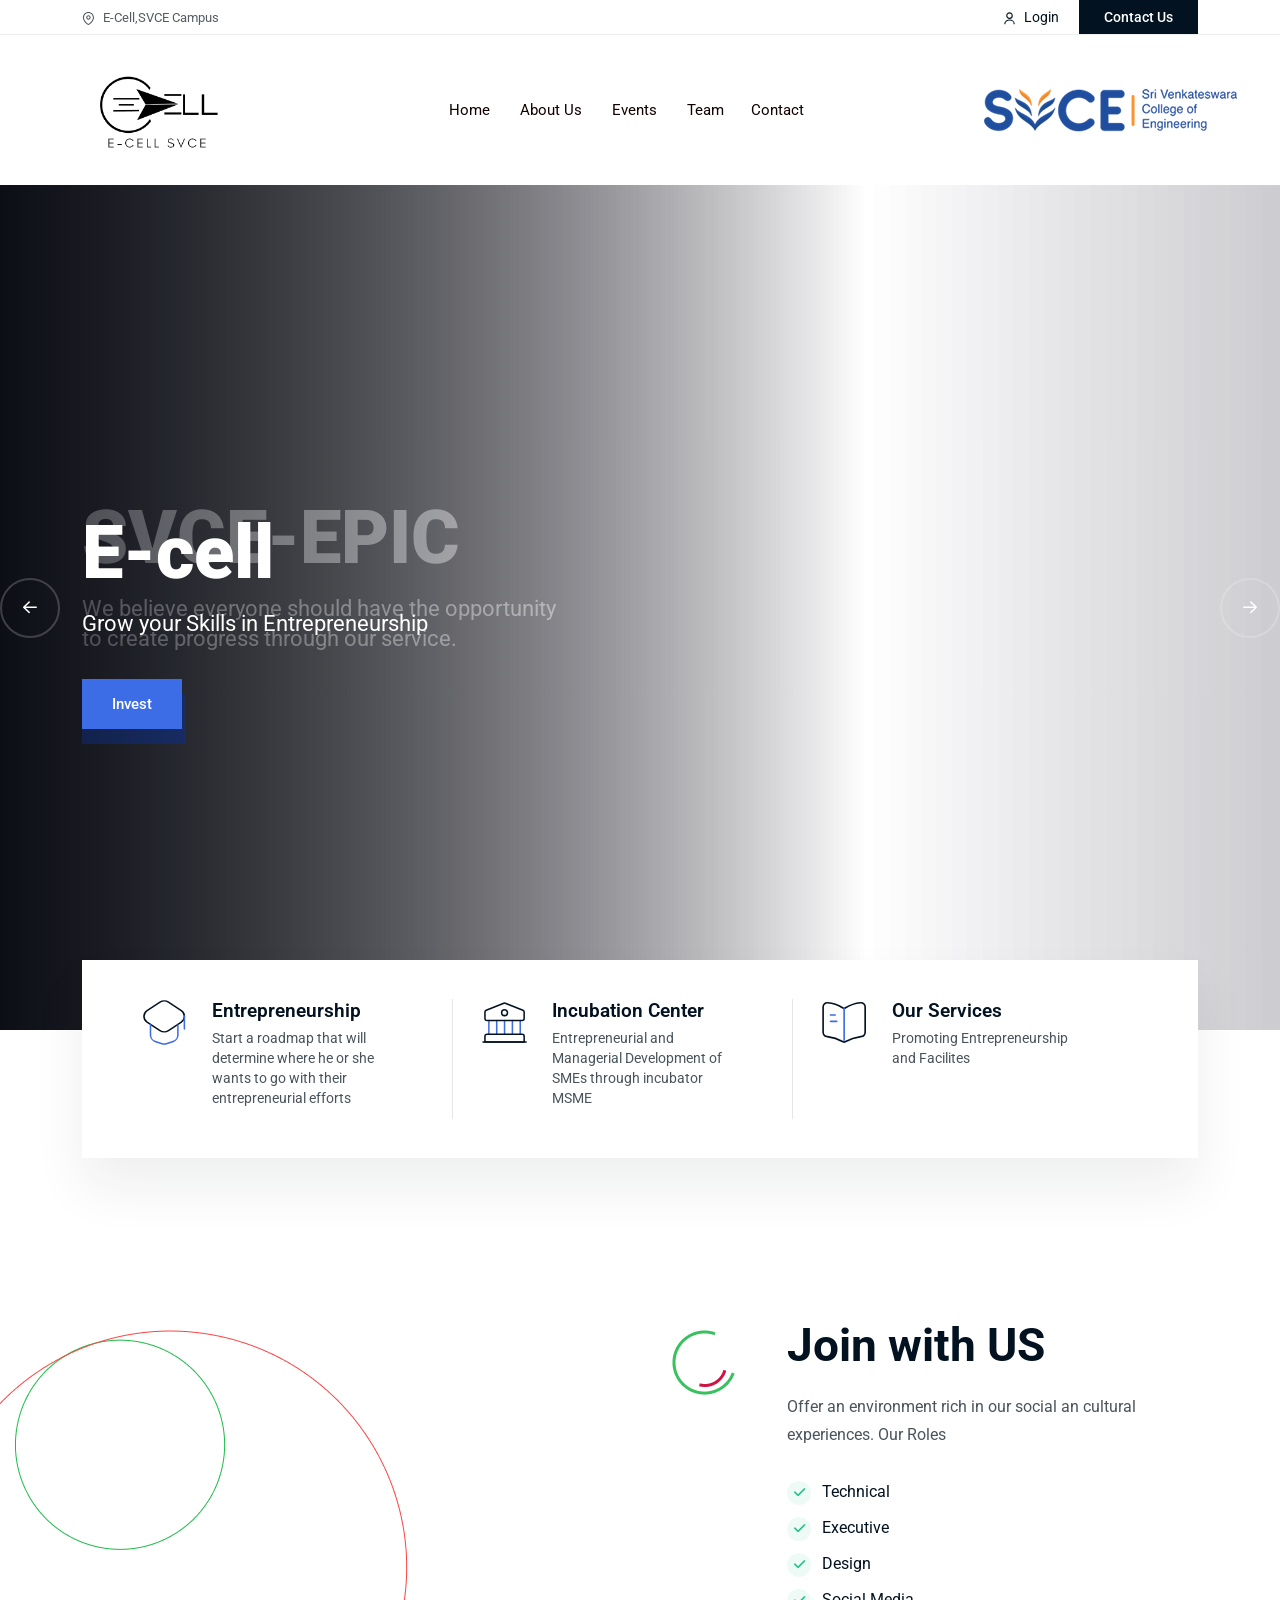
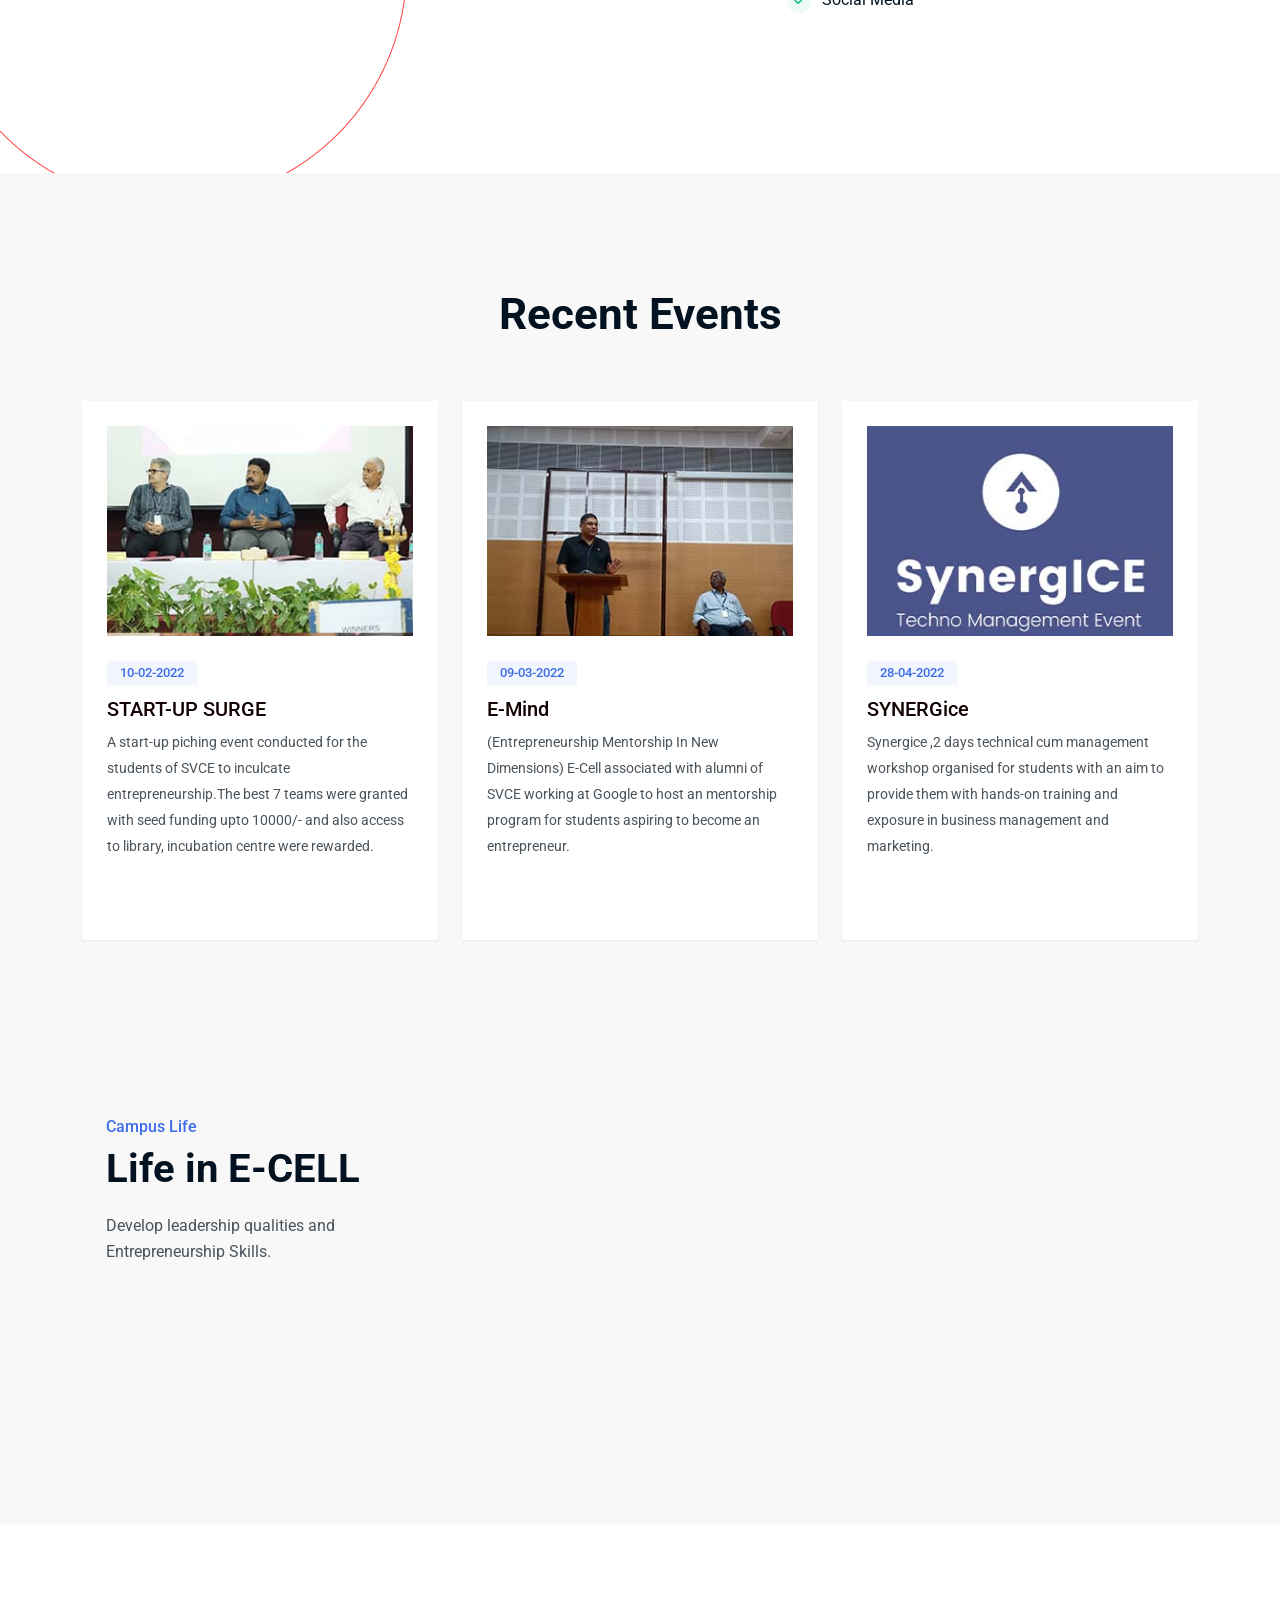
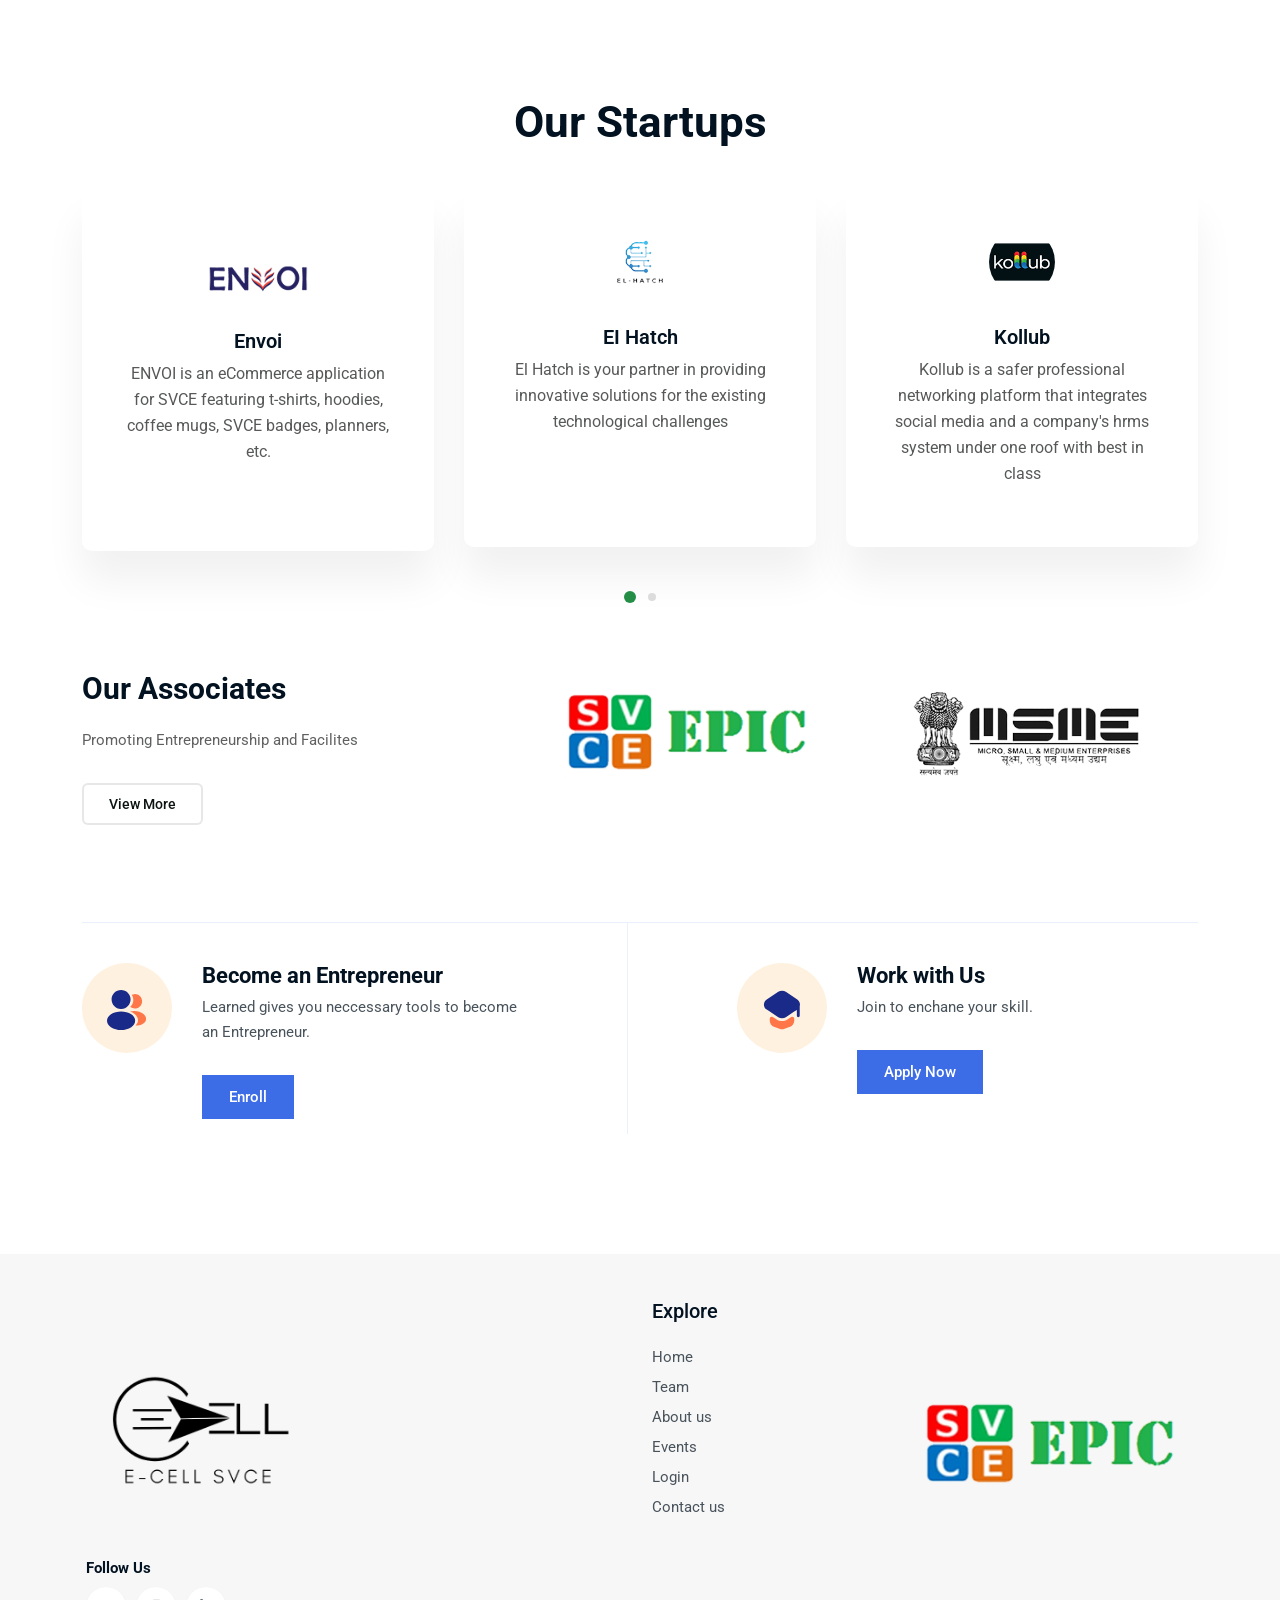
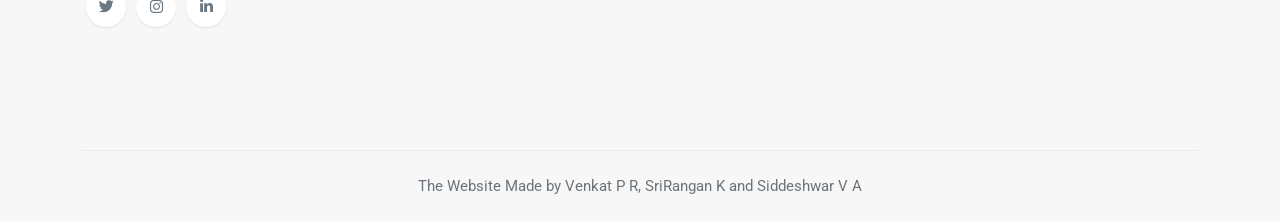
==== index.html @ b6250b21 "V-1" ====
<!doctype html>
<html class="no-js" lang="zxx">
   

<head>
      <meta charset="utf-8">
      <meta http-equiv="x-ua-compatible" content="ie=edge">
      <title>E-Cell SVCE</title>
      <meta name="description" content="">
      <meta name="viewport" content="width=device-width, initial-scale=1">

      <!-- Place favicon.ico in the root directory -->
      <link rel="shortcut icon" type="image/x-icon" href="assets/img/buffer.png">

      <!-- CSS here -->
      <link rel="stylesheet" href="assets/css/bootstrap.css">
      <link rel="stylesheet" href="assets/css/meanmenu.css">
      <link rel="stylesheet" href="assets/css/animate.css">
      <link rel="stylesheet" href="assets/css/owl-carousel.css">
      <link rel="stylesheet" href="assets/css/swiper-bundle.css">
      <link rel="stylesheet" href="assets/css/backtotop.css">
      <link rel="stylesheet" href="assets/css/magnific-popup.css">
      <link rel="stylesheet" href="assets/css/nice-select.css">
      <link rel="stylesheet" href="assets/css/font-awesome-pro.css">
      <link rel="stylesheet" href="assets/css/spacing.css">
      <link rel="stylesheet" href="assets/css/style.css">
   </head>
   <body>
     


      <!-- pre loader area start -->
      <div id="loading">
         <div id="loading-center">
            <div id="loading-center-absolute">
               <div>
				   <img src="assets/img/buffer.png" alt="">
			 </div>
				<svg xmlns="http://www.w3.org/2000/svg" width="35" height="35" viewBox="0 0 50 50">
  <path fill="#000000" d="M25,5A20.14,20.14,0,0,1,45,22.88a2.51,2.51,0,0,0,2.49,2.26h0A2.52,2.52,0,0,0,50,22.33a25.14,25.14,0,0,0-50,0,2.52,2.52,0,0,0,2.5,2.81h0A2.51,2.51,0,0,0,5,22.88,20.14,20.14,0,0,1,25,5Z">
    <animatetransform attributeName="transform" type="rotate" from="0 25 25" to="360 25 25" dur="0.5s" repeatCount="indefinite"/>
  </path>
</svg>
               
            </div>
         </div>  
      </div>
      <!-- pre loader area end -->

      <!-- back to top start -->
      <div class="progress-wrap">
         <svg class="progress-circle svg-content" width="100%" height="100%" viewBox="-1 -1 102 102">
            <path d="M50,1 a49,49 0 0,1 0,98 a49,49 0 0,1 0,-98" />
         </svg>
      </div>
      <!-- back to top end -->
      
      <!-- header area start -->
      <header>
         <div class="header__area">
            <div class="header__top header__border d-none d-md-block">
               <div class="container">
                  <div class="row align-items-center">
                     <div class="col-xxl-6 col-xl-8 col-lg-8 col-md-8">
                        <div class="header__info">
                           <ul>
                             
                              <li>
                                 <a href="https://goo.gl/maps/dP9yBqjSQ2yRNyZT6" target="_blank">
                                    <svg width="12" height="14" viewBox="0 0 12 14" fill="none" xmlns="http://www.w3.org/2000/svg">
                                       <path fill-rule="evenodd" clip-rule="evenodd" d="M5.9235 4.66671C5.23068 4.66671 4.66709 5.2303 4.66709 5.92383C4.66709 6.61666 5.23068 7.17953 5.9235 7.17953C6.61632 7.17953 7.17991 6.61666 7.17991 5.92383C7.17991 5.2303 6.61632 4.66671 5.9235 4.66671ZM5.92354 8.25642C4.63698 8.25642 3.59021 7.21037 3.59021 5.9238C3.59021 4.63652 4.63698 3.58975 5.92354 3.58975C7.21011 3.58975 8.25688 4.63652 8.25688 5.9238C8.25688 7.21037 7.21011 8.25642 5.92354 8.25642Z" fill="#4B535A"/>
                                       <path fill-rule="evenodd" clip-rule="evenodd" d="M5.92278 1.07695C3.25058 1.07695 1.07663 3.27172 1.07663 5.96834C1.07663 9.39942 5.11437 12.7422 5.92278 12.9202C6.73119 12.7415 10.7689 9.3987 10.7689 5.96834C10.7689 3.27172 8.59499 1.07695 5.92278 1.07695ZM5.92259 14C4.63459 14 -0.000488281 10.0139 -0.000488281 5.96831C-0.000488281 2.67723 2.65664 0 5.92259 0C9.18854 0 11.8457 2.67723 11.8457 5.96831C11.8457 10.0139 7.21059 14 5.92259 14Z" fill="#4B535A"/>
                                    </svg>
                                    E-Cell,SVCE Campus</a>
                              </li>
                           </ul>
                        </div>
                     </div>
                     <div class="col-xxl-6 col-xl-4 col-lg-4 col-md-4">
                        <div class="header__top-right d-flex justify-content-end align-items-center">
                           <div class="header__login">
                              <a href="sign-in.html"><svg viewBox="0 0 12 14" fill="none" xmlns="http://www.w3.org/2000/svg">
                                 <path d="M5.99995 6.83333C7.61078 6.83333 8.91662 5.5275 8.91662 3.91667C8.91662 2.30584 7.61078 1 5.99995 1C4.38912 1 3.08328 2.30584 3.08328 3.91667C3.08328 5.5275 4.38912 6.83333 5.99995 6.83333Z" stroke="#031220" stroke-width="1.2" stroke-linecap="round" stroke-linejoin="round"/>
                                 <path d="M11.0108 12.6667C11.0108 10.4092 8.76497 8.58333 5.99997 8.58333C3.23497 8.58333 0.989136 10.4092 0.989136 12.6667" stroke="#031220" stroke-width="1.2" stroke-linecap="round" stroke-linejoin="round"/>
                                 </svg> Login</a>
                           </div>
                           <div class="header__btn ml-20">
                              <a href="contact.html" class="header-btn">Contact us</a>
                           </div>
                        </div>
                     </div>
                  </div>
               </div>
            </div>
            <div class="header__bottom" id="header-sticky">
               <div class="container">
                  <div class="row align-items-center">
                     <div class="col-xxl-2 col-xl-2 col-lg-2 col-md-6 col-6">
                        <div class="logo">
                           <a href="index.html">
                              <img src="assets/img/logo/logo.png" alt="logo">
                           </a>
						
                        </div>
                     </div>
                     <div class="col-xxl-8 col-xl-8 col-lg-9 d-none d-lg-block">
                        <div class="main-menu">
                           <nav id="mobile-menu">
                              <ul class="text-center">
                      
                                  <li>  <a href="index.html">Home</a>
                                   
                                 </li>
                                 <li>
                                    <a href="about.html">About Us</a>
                                 </li>
                                 <li>
                                    <a href="event.html">Events</a>
                                   
                                 </li>
                                 <li>
                                    <a href="team.html">Team</a>
                                    
                                 <li>
                                    <a href="contact.html">Contact</a>
                                 </li>
                              </ul>
                           </nav>
                        </div>
                     </div>
					<div class="col-xxl-2 col-xl-2 col-lg-2 col-md-6 col-6" style="margin-left: -2rem;">
                        <div class="header__bottom-right d-flex justify-content-end align-items-center pl-20">
                           <div class="header__search w-100 d-none d-xl-block">
                            
                                 <a href="https://www.svce.ac.in/" target="_blank">            
									 <img src="assets/img/logo/svce.png"  alt="logo">
                                 </a>
                              
                           </div>
					  <div class="col-xxl-3 col-xl-3 col-lg-2 col-md-6 col-6">
                        <div class="header__bottom-right d-flex justify-content-end align-items-center pl-30">
<div class="header__hamburger ml-50 d-xl-none">
                 <button type="button" data-bs-toggle="modal" data-bs-target="#offcanvasmodal" class="hamurger-btn">
                                 <span></span>
                                 <span></span>
                                 <span></span>
                              </button>
                           </div>
                        </div>
                     </div>
                  </div>
               </div>
            </div>
         </div>
      </header>
      <!-- header area end -->
      
      <!-- offcanvas area start -->
      <div class="offcanvas__area">
         <div class="modal fade" id="offcanvasmodal" tabindex="-1" aria-labelledby="offcanvasmodal" aria-hidden="true">
            <div class="modal-dialog">
                <div class="modal-content">
                   <div class="offcanvas__wrapper">
                      <div class="offcanvas__content">
                         <div class="offcanvas__top mb-40 d-flex justify-content-between align-items-center">
                            <div class="offcanvas__logo logo">
                               <a href="index.html">
                               <img src="assets/img/logo/logo.png" alt="logo">
                               </a>
                            </div>
                            <div class="offcanvas__close">
                               <button class="offcanvas__close-btn" data-bs-toggle="modal" data-bs-target="#offcanvasmodal">
                                  <i class="fal fa-times"></i>
                               </button>
                            </div>
                         </div>
                         
                         <div class="mobile-menu fix"></div>
                         <div class="offcanvas__text d-none d-lg-block">
                            <p>E-cell to promote entrepreneurship skills</p>
                         </div>
                         <div class="offcanvas__map d-none d-lg-block mb-15">
                            <iframe src="https://www.google.com/maps/embed?pb=!1m18!1m12!1m3!1d1374.5327026692491!2d79.9709021186134!3d12.986839898313232!2m3!1f0!2f0!3f0!3m2!1i1024!2i768!4f13.1!3m3!1m2!1s0x3a528cd16ab0d05d%3A0x5140dbde03ace7c4!2sSVCE%20COLLEGE%2C%20Tamil%20Nadu%20602105!5e0!3m2!1sen!2sin!4v1653488243388!5m2!1sen!2sin"></iframe>
                         </div>
                         <div class="offcanvas__contact mt-30 mb-20">
                            <h4>Contact Info</h4>
                            <ul>
                               <li class="d-flex align-items-center">
                                  <div class="offcanvas__contact-icon mr-15">
                                     <i class="fal fa-map-marker-alt"></i>
                                  </div>
                                  <div class="offcanvas__contact-text">
                                     <a target="_blank" href="https://www.google.com/maps/place/Sri+Venkateswara+College+of+Engineering+(SVCE)/@12.9874533,79.9692826,16.5z/data=!4m5!3m4!1s0x0:0x3294da3faad96a9!8m2!3d12.9889393!4d79.9702499">Chennai</a>
                                  </div>
                               </li>
                               <li class="d-flex align-items-center">
                                  <div class="offcanvas__contact-icon mr-15">
                                     <i class="far fa-phone"></i>
                                  </div>
                                  <div class="offcanvas__contact-text">
                                     <a href="https://themepure.net/cdn-cgi/l/email-protection#acdfd9dcdcc3ded8eccbc1cdc5c082cfc3c1">Ph:044-27152000-855<br> Mo:99414864176</a>
                                  </div>
                               </li>
                               <li class="d-flex align-items-center">
                                  <div class="offcanvas__contact-icon mr-15">
                                     <i class="fal fa-envelope"></i>
                                  </div>
                                  <div class="offcanvas__contact-text">
                                     <a href="epic@svce.ac.in"><span class="__cf_email__" data-cfemail="5625232626392422163b373f3a7835393b">epic@svce.ac.in</span></a>
                                  </div>
                               </li>
                            </ul>
                         </div>
                         <div class="offcanvas__social">
                            <ul>
                               
                               <li><a href="https://twitter.com/ECell_Svce"><i class="fab fa-twitter"></i></a></li>
                               
                               <li><a href="https://www.linkedin.com/company/e-cell-svce/"><i class="fab fa-linkedin"></i></a></li>
                            </ul>
                         </div>
                      </div>
                   </div>
                </div>
            </div>
        </div>
      </div>
      <!-- offcanvas area end -->      
      <div class="body-overlay"></div>
      <!-- offcanvas area end -->

      <main>

         <!-- slider area start -->
         <section class="slider__area">
            <div class="slider__active swiper-container">
               <div class="swiper-wrapper">
                  <div class="slider__item swiper-slide p-relative slider__height d-flex align-items-center z-index-1">
                     <div class="slider__bg slider__overlay include-bg" data-background="assets/img/slider/slider-1.jpg"></div>
                     <div class="container">
                        <div class="row">
                           <div class="col-xxl-4 col-xl-5 col-lg-6 col-md-10 col-sm-10">
                              <div class="slider__content p-relative z-index-1">
                                 <span data-animation="fadeInUp" data-delay=".3s"></span>
                                 <h2 class="slider__title" data-animation="fadeInUp" data-delay=".6s">E-cell</h2>
                                 <p data-animation="fadeInUp" data-delay=".9s">Grow your Skills in Entrepreneurship</p>
                                 <div class="slider__btn" data-animation="fadeInUp" data-delay="1.1s">
                                    <a href="#" class="tp-btn"> Invest</a>
                                 </div>
                              </div>
                           </div>
                        </div>
                     </div>
                  </div>
                  <div class="slider__item swiper-slide p-relative slider__height d-flex align-items-center z-index-1">
                     <div class="slider__bg slider__overlay include-bg" data-background="assets/img/slider/slider-2.jpg"></div>
                     <div class="container">
                        <div class="row">
                           <div class="col-xxl-7 col-xl-8 col-lg-8 col-md-10 col-sm-10">
                              <div class="slider__content p-relative z-index-1">
                                 <span data-animation="fadeInUp" data-delay=".3s"></span>
                                 <h2 class="slider__title" data-animation="fadeInUp" data-delay=".6s">SVCE-EPIC</h2>
                                 <p data-animation="fadeInUp" data-delay=".9s">We believe everyone should have the opportunity <br> to create progress through our service.</p>
                                 <div class="slider__btn" data-animation="fadeInUp" data-delay="1.1s">
                                    <a href="event.html" class="tp-btn">Events</a>
                                 </div>
                              </div>
                           </div>
                        </div>
                     </div>
                  </div>
               </div>
				
				
				
				
               <div class="main-slider-paginations">
                  <button class="slider-button-next"><i class="fa-regular fa-arrow-right"></i></button>
                  <button class="slider-button-prev"><i class="fa-regular fa-arrow-left"></i></button>
               </div>
            </div>
         </section>
         <!-- slider area end -->

         <!-- features area start -->
         <section class="features__area pb-160">
            <div class="container">
               <div class="features__inner p-relative z-index-1 white-bg">
                  <div class="row">
                     <div class="col-xxl-4 col-xl-4 col-lg-4 col-md-6">
                        <div class="features__item features__border-right d-sm-flex align-items-start white-bg mb-30">
                           <div class="features__icon mr-25">
                              <svg width="42" height="44" viewBox="0 0 42 44" fill="none" xmlns="http://www.w3.org/2000/svg">
                                 <path d="M16.6013 2.11585L3.95694 10.3704C-0.0968136 13.0169 -0.0968136 18.94 3.95694 21.5865L16.6013 29.841C18.8697 31.3323 22.6084 31.3323 24.8769 29.841L37.4582 21.5865C41.491 18.94 41.491 13.0379 37.4582 10.3914L24.8769 2.13685C22.6084 0.624568 18.8697 0.624569 16.6013 2.11585Z" stroke="#031220" stroke-width="1.5" stroke-linecap="round" stroke-linejoin="round"/>
                                 <path d="M7.3176 24.275L7.2966 34.1259C7.2966 36.7934 9.35499 39.6499 11.8755 40.4901L18.5757 42.7165C19.7309 43.0945 21.6423 43.0945 22.8185 42.7165L29.5188 40.4901C32.0392 39.6499 34.0976 36.7934 34.0976 34.1259V24.38" stroke="#3D6CE7" stroke-width="1.5" stroke-linecap="round" stroke-linejoin="round"/>
                                 <path d="M40.4408 28.3077V15.7054" stroke="#3D6CE7" stroke-width="1.5" stroke-linecap="round" stroke-linejoin="round"/>
                              </svg>                                 
                           </div>
                           <div class="features__content">
                              <h3 class="features__title">
                                 <a href="about.html">Entrepreneurship</a>
                              </h3>
                              <p>Start a roadmap that will determine where he or she wants to go with their entrepreneurial efforts</p>

                              
                           </div>
                        </div>
                     </div>
                     <div class="col-xxl-4 col-xl-4 col-lg-4 col-md-6">
                        <div class="features__item features__border-right d-sm-flex align-items-start white-bg mb-30">
                           <div class="features__icon mr-25">
                              <svg width="44" height="40" viewBox="0 0 44 40" fill="none" xmlns="http://www.w3.org/2000/svg">
                                 <path d="M6.7168 31.4941V18.0775" stroke="#3D6CE7" stroke-width="1.5" stroke-miterlimit="10" stroke-linecap="round" stroke-linejoin="round"/>
                                 <path d="M14.3835 31.4941V18.0775" stroke="#3D6CE7" stroke-width="1.5" stroke-miterlimit="10" stroke-linecap="round" stroke-linejoin="round"/>
                                 <path d="M22.0501 31.4941V18.0775" stroke="#3D6CE7" stroke-width="1.5" stroke-miterlimit="10" stroke-linecap="round" stroke-linejoin="round"/>
                                 <path d="M29.7168 31.4941V18.0775" stroke="#3D6CE7" stroke-width="1.5" stroke-miterlimit="10" stroke-linecap="round" stroke-linejoin="round"/>
                                 <path d="M37.3835 31.4941V18.0775" stroke="#3D6CE7" stroke-width="1.5" stroke-miterlimit="10" stroke-linecap="round" stroke-linejoin="round"/>
                                 <path d="M41.2168 39.1608H2.88347V33.4108C2.88347 32.3566 3.74597 31.4941 4.80014 31.4941H39.3001C40.3543 31.4941 41.2168 32.3566 41.2168 33.4108V39.1608Z" stroke="#031220" stroke-width="1.5" stroke-miterlimit="10" stroke-linecap="round" stroke-linejoin="round"/>
                                 <path d="M22.7593 1.115L40.0093 8.01495C40.6801 8.28329 41.2168 9.08827 41.2168 9.79744V16.1608C41.2168 17.215 40.3543 18.0775 39.3001 18.0775H4.80014C3.74597 18.0775 2.88347 17.215 2.88347 16.1608V9.79744C2.88347 9.08827 3.42014 8.28329 4.09098 8.01495L21.341 1.115C21.7243 0.961667 22.376 0.961667 22.7593 1.115Z" stroke="#031220" stroke-width="1.5" stroke-miterlimit="10" stroke-linecap="round" stroke-linejoin="round"/>
                                 <path d="M0.966797 39.1608H43.1335" stroke="#031220" stroke-width="1.5" stroke-miterlimit="10" stroke-linecap="round" stroke-linejoin="round"/>
                                 <path d="M22.0501 13.2858C23.6379 13.2858 24.9251 11.9986 24.9251 10.4108C24.9251 8.82295 23.6379 7.53577 22.0501 7.53577C20.4623 7.53577 19.1751 8.82295 19.1751 10.4108C19.1751 11.9986 20.4623 13.2858 22.0501 13.2858Z" stroke="#031220" stroke-width="1.5" stroke-miterlimit="10" stroke-linecap="round" stroke-linejoin="round"/>
                                 </svg>                               
                           </div>
                           <div class="features__content">
                              <h3 class="features__title">
                                 <a href="about.html">Incubation Center</a>
                              </h3>
                              <p>Entrepreneurial and Managerial Development of SMEs through incubator MSME</p>

                              
                           </div>
                        </div>
                     </div>
                     <div class="col-xxl-4 col-xl-4 col-lg-4 col-md-6">
                        <div class="features__item d-sm-flex align-items-start white-bg mb-30">
                           <div class="features__icon mr-25">
                              <svg width="41" height="38" viewBox="0 0 41 38" fill="none" xmlns="http://www.w3.org/2000/svg">
                                 <path d="M39.3333 27.9821V4.84788C39.3333 2.54788 37.455 0.84205 35.1742 1.03372H35.0592C31.0342 1.37872 24.92 3.42955 21.5083 5.57622L21.1825 5.78705C20.6267 6.13205 19.7067 6.13205 19.1508 5.78705L18.6717 5.49955C15.26 3.37205 9.165 1.34038 5.14 1.01455C2.85917 0.822883 1 2.54788 1 4.82872V27.9821C1 29.8221 2.495 31.547 4.335 31.777L4.89083 31.8537C9.05 32.4096 15.4708 34.5179 19.1508 36.5304L19.2275 36.5687C19.745 36.8562 20.5692 36.8562 21.0675 36.5687C24.7475 34.537 31.1875 32.4096 35.3658 31.8537L35.9983 31.777C37.8383 31.547 39.3333 29.8221 39.3333 27.9821Z" stroke="#031220" stroke-width="1.5" stroke-linecap="round" stroke-linejoin="round"/>
                                 <path d="M20.1666 6.41956V35.1696" stroke="#3D6CE7" stroke-width="1.5" stroke-linecap="round" stroke-linejoin="round"/>
                                 <path d="M12.0209 12.1696H7.70837" stroke="#3D6CE7" stroke-width="1.5" stroke-linecap="round" stroke-linejoin="round"/>
                                 <path d="M13.4584 17.9196H7.70837" stroke="#3D6CE7" stroke-width="1.5" stroke-linecap="round" stroke-linejoin="round"/>
                              </svg>                                
                           </div>
                           <div class="features__content">
                              <h3 class="features__title">
                                 <a href="about.html">Our Services</a>
                              </h3>
                              <p>Promoting Entrepreneurship and Facilites </p>

                            
                           </div>
                        </div>
                     </div>
                  </div>
               </div>
            </div>
         </section>
         <!-- features area end -->

         <!-- about area start -->
         <section class="about__area pb-120 p-relative">
            <div class="container">
               <div class="row">
                  <div class="col-xxl-7 col-xl-7 col-lg-7">
                     <div class="about__thumb-wrapper d-sm-flex mr-20 p-relative">
                        <div class="about__shape">
                           <img class="about__shape-1 d-none d-sm-block" src="assets/img/about/about-shape-1.png" alt="">
                           <img class="about__shape-2 d-none d-sm-block" src="assets/img/about/about-shape-2.png" alt="">
                           <img class="about__shape-3" src="assets/img/about/about-shape-3.png" alt="">
                        </div>
                        <div class="about__thumb-left mr-10">
                           <div class="about__thumb-1 mb-10">
                              <img src="assets/img/about/about-1.jpg" alt="">
                           </div>
                           <div class="about__thumb-1 mb-10 text-end">
                              <img src="assets/img/about/about-3.jpg" alt="">
                           </div>
                        </div>
                        <div class="about__thumb-2 mb-10">
                           <img src="assets/img/about/about-2.jpg" alt="">
                        </div>
                     </div>
                  </div>
                  <div class="col-xxl-5 col-xl-5 col-lg-5">
                     <div class="about__content pl-70 pr-25">
                        <div class="section__title-wrapper mb-15">
                           <!--<span class="section__title-pre">About E-Cell</span>-->
                           <h2 class="section__title">Join with US</h2>
                        </div>
                        <p> Offer an environment rich in our social an cultural experiences. Our Roles</p>

                        <div class="about__list mb-40">
                           <ul>
                              <li><i class="fa-solid fa-check"></i> Technical </li>
                              <li><i class="fa-solid fa-check"></i> Executive</li>
                              <li><i class="fa-solid fa-check"></i> Design</li>
							   <li><i class="fa-solid fa-check"></i> Social Media</li>
                           </ul>
                        </div>

                       <!--  <div class="about__btn">
                           <a href="about.html" class="tp-btn tp-btn-2">Read more</a>
                        </div> -->
                     </div>
                  </div>
               </div>
            </div>
         </section>
         <!-- about area end -->

         <!-- counter area start -->
       <!--  <section class="counter__area pb-120">
            <div class="container">
               <div class="counter__inner grey-bg-2">
                  <div class="row">
                     <div class="col-xxl-3 col-xl-3 col-lg-6 col-md-6 col-sm-6">
                        <div class="counter__item d-flex align-items-start counter__item-border">
                           <div class="counter__icon mr-15">
                              <svg width="38" height="39" viewBox="0 0 38 39" fill="none" xmlns="http://www.w3.org/2000/svg">
                                 <path d="M37 19.1667C37 9.23075 28.936 1.16675 19 1.16675C9.064 1.16675 1 9.23075 1 19.1667C1 29.1027 9.064 37.1667 19 37.1667" stroke="#031220" stroke-width="1.5" stroke-linecap="round" stroke-linejoin="round"/>
                                 <path d="M11.8 2.9668H13.6C10.09 13.4788 10.09 24.8548 13.6 35.3668H11.8" stroke="#031220" stroke-width="1.5" stroke-linecap="round" stroke-linejoin="round"/>
                                 <path d="M24.4 2.9668C26.146 8.2228 27.028 13.6948 27.028 19.1668" stroke="#031220" stroke-width="1.5" stroke-linecap="round" stroke-linejoin="round"/>
                                 <path d="M2.80005 26.3667V24.5667C8.05605 26.3127 13.528 27.1947 19 27.1947" stroke="#031220" stroke-width="1.5" stroke-linecap="round" stroke-linejoin="round"/>
                                 <path d="M2.80005 13.7665C13.312 10.2565 24.688 10.2565 35.2001 13.7665" stroke="#031220" stroke-width="1.5" stroke-linecap="round" stroke-linejoin="round"/>
                                 <path class="search" d="M30.16 36.0867C33.3412 36.0867 35.92 33.5078 35.92 30.3267C35.92 27.1455 33.3412 24.5667 30.16 24.5667C26.9789 24.5667 24.4 27.1455 24.4 30.3267C24.4 33.5078 26.9789 36.0867 30.16 36.0867Z" stroke="#3D6CE7" stroke-width="2" stroke-linecap="round" stroke-linejoin="round"/>
                                 <path class="search" d="M37.0001 37.1667L35.2001 35.3667" stroke="#3D6CE7" stroke-width="2" stroke-linecap="round" stroke-linejoin="round"/>
                              </svg>
                           </div>
                           <div class="counter__content">
                              <h4><span class="counter">17</span>+</h4>
                              <p>Years of Language Education Experience</p>
                           </div>
                        </div>
                     </div>
                     <div class="col-xxl-3 col-xl-3 col-lg-6 col-md-6 col-sm-6">
                        <div class="counter__item d-flex align-items-start counter__item-border">
                           <div class="counter__icon mr-15">
                              <svg width="50" height="38" viewBox="0 0 50 38" fill="none" xmlns="http://www.w3.org/2000/svg">
                                 <path d="M14.6984 27.5676V25.3757H16.1609V27.5676H14.6984Z" fill="#031220" stroke="#F5F6F8" stroke-width="0.1"/>
                                 <path d="M18.9289 27.5676V25.3757H20.3914V27.5676H18.9289Z" fill="#031220" stroke="#F5F6F8" stroke-width="0.1"/>
                                 <path d="M17.5234 25.9512C14.1936 25.9512 11.7765 23.4538 11.7765 20.0065V19.0436H13.239V20.0065C13.239 21.2677 13.6787 22.3416 14.436 23.1004C15.1932 23.8591 16.2649 24.2997 17.5234 24.2997C18.7821 24.2997 19.8538 23.8591 20.611 23.1004C21.3682 22.3416 21.8078 21.2677 21.8078 20.0065V14.6279H23.2703V20.006C23.2707 23.4538 20.8532 25.9512 17.5234 25.9512Z" fill="#031220" stroke="#F5F6F8" stroke-width="0.1"/>
                                 <path d="M15.2448 8.89414L25.4444 8.89327V12.1213C25.4444 14.2014 23.9423 15.8832 22.1085 15.8832H13.9511C13.5654 15.8832 13.262 16.2371 13.262 16.6588V23.2591L9.42375 18.0384V13.3221C9.42375 11.6064 10.6626 10.221 12.1734 10.221H12.6784H12.7032L12.7182 10.2013C13.3495 9.37396 14.2661 8.89414 15.2448 8.89414ZM10.8859 17.4764H10.911L11.7096 18.5626L11.7999 18.6854V18.533V16.6588C11.7999 15.3145 12.7704 14.2316 13.9515 14.2316H22.1085C23.1468 14.2316 23.9816 13.2789 23.9816 12.1213V10.5948V10.5448H23.9316L15.2445 10.5448L15.2444 10.5448C14.6109 10.5457 14.0256 10.9051 13.6774 11.5015C13.6774 11.5015 13.6774 11.5015 13.6774 11.5015L13.4607 11.8725H12.173C11.4577 11.8725 10.8859 12.5288 10.8859 13.3221V17.4264V17.4764Z" fill="#031220" stroke="#F5F6F8" stroke-width="0.1"/>
                                 <path d="M42.9272 32.716V21.0804H44.3897V32.716H42.9272Z" fill="#031220" stroke="#F5F6F8" stroke-width="0.1"/>
                                 <path d="M7.07152 32.7159H5.60862V6.08232C5.60862 4.82863 6.51389 3.81892 7.61448 3.81892H26.0965V5.4705H7.61487C7.3095 5.4705 7.07152 5.75095 7.07152 6.08232V32.7159Z" fill="#031220" stroke="#F5F6F8" stroke-width="0.1"/>
                                 <path d="M10.2844 32.0648H8.82229V30.104C8.82229 28.2623 10.2812 26.7664 12.0711 26.7664H23.1184C24.9083 26.7664 26.3668 28.2627 26.3668 30.104V31.5266H24.9043V30.104C24.9043 29.1711 24.1002 28.418 23.1184 28.418H12.0707C11.0885 28.418 10.2844 29.1715 10.2844 30.104V32.0648Z" fill="#031220" stroke="#F5F6F8" stroke-width="0.1"/>
                                 <path d="M0.34435 35.8766L0.344278 35.8765L0.05 35.6292V31.807H49.95V35.6292L49.6558 35.8773C49.5603 35.9573 49.0814 36.3514 48.4465 36.7253C47.81 37.1002 47.0245 37.4499 46.3141 37.4499H3.68516C2.9745 37.4499 2.18909 37.1002 1.55278 36.7252C0.918101 36.3512 0.439536 35.9568 0.34435 35.8766ZM1.5125 34.7592V34.7844L1.5328 34.7994C1.84194 35.0277 2.22749 35.2768 2.61064 35.469C2.99207 35.6603 3.3778 35.7988 3.68516 35.7988H46.3145C46.6216 35.7988 47.0073 35.6603 47.3888 35.469C47.772 35.2768 48.1578 35.0277 48.4676 34.7994L48.4879 34.7844V34.7592V33.509V33.459H48.4379H1.5625H1.5125V33.509V34.7592Z" fill="#031220" stroke="#F5F6F8" stroke-width="0.1"/>
                                 <path class="video" d="M31.8141 23.2115V19.0489V18.9989H31.7641H30.2215C29.1088 18.9989 28.1863 17.876 28.1863 16.4732V2.57745C28.1863 1.17324 29.1089 0.05 30.2215 0.05H45.3773C46.4916 0.05 47.4164 1.17335 47.4164 2.57745V16.4732C47.4164 17.8759 46.492 18.9989 45.3773 18.9989H36.2426H36.2225L36.208 19.0127L31.8141 23.2115ZM30.1715 1.70158V1.70539C30.0271 1.72498 29.9017 1.82807 29.8117 1.97022C29.7108 2.12959 29.6488 2.34555 29.6488 2.57789V16.4732C29.6488 16.7051 29.7108 16.9206 29.8117 17.0797C29.912 17.2377 30.0562 17.3473 30.2215 17.3473H33.2766V19.5336V19.6506L33.3611 19.5698L35.6865 17.3473H45.3769C45.543 17.3473 45.6882 17.2379 45.7893 17.0798C45.891 16.9208 45.9535 16.7052 45.9535 16.4732V2.57745C45.9535 2.34526 45.8911 2.12925 45.7895 1.96982C45.6885 1.81136 45.5433 1.70158 45.3769 1.70158H30.2215H30.1715Z" fill="#3D6CE7" stroke="#F5F6F8" stroke-width="0.1"/>
                                 <path class="video" d="M36.2705 6.36712L36.1933 6.3168V6.40902V11.6887V11.7809L36.2705 11.7306L40.3256 9.09143L40.39 9.04954L40.3256 9.00763L36.2705 6.36712ZM43.318 9.04952L34.7308 14.6386V3.45831L43.318 9.04952Z" fill="#3D6CE7" stroke="#F5F6F8" stroke-width="0.1"/>
                              </svg>
                           </div>
                           <div class="counter__content">
                              <h4><span class="counter">26</span>k</h4>
                              <p>Innovative Foreign Online Courses</p>
                           </div>
                        </div>
                     </div>
                     <div class="col-xxl-3 col-xl-3 col-lg-6 col-md-6 col-sm-6">
                        <div class="counter__item d-flex align-items-start counter__item-border">
                           <div class="counter__icon mr-15">
                              <svg width="44" height="41" viewBox="0 0 44 41" fill="none" xmlns="http://www.w3.org/2000/svg">
                                 <path d="M23.3422 18.3518C23.5378 18.3322 23.7725 18.3322 23.9877 18.3518C28.6435 18.1953 32.3408 14.3806 32.3408 9.68568C32.3408 4.89291 28.4675 1 23.6551 1C18.8624 1 14.9695 4.89291 14.9695 9.68568C14.989 14.3806 18.6863 18.1953 23.3422 18.3518Z" stroke="#031220" stroke-width="1.6" stroke-linecap="round" stroke-linejoin="round"/>
                                 <path d="M10.8983 4.91248C7.10324 4.91248 4.05152 7.98376 4.05152 11.7593C4.05152 15.4566 6.98587 18.4692 10.644 18.6061C10.8005 18.5866 10.9766 18.5866 11.1526 18.6061" stroke="#031220" stroke-width="1.6" stroke-linecap="round" stroke-linejoin="round"/>
                                 <path d="M33.1235 25.5703C37.8576 28.7394 37.8576 33.9039 33.1235 37.0534C27.7438 40.6529 18.9212 40.6529 13.5416 37.0534C8.80748 33.8843 8.80748 28.7198 13.5416 25.5703C18.9016 21.9904 27.7243 21.9904 33.1235 25.5703Z" stroke="#031220" stroke-width="1.6" stroke-linecap="round" stroke-linejoin="round"/>
                                 <path d="M7.12298 36.2123C5.71449 35.9188 4.38426 35.3515 3.28876 34.5103C0.237038 32.2215 0.237038 28.446 3.28876 26.1572C4.36469 25.3356 5.67537 24.7879 7.06429 24.4749" stroke="#031220" stroke-width="1.6" stroke-linecap="round" stroke-linejoin="round"/>
                                 <path class="star" d="M35.8077 22.6875L37.3377 25.7729C37.5464 26.2024 38.1027 26.6143 38.5722 26.6932L41.3454 27.1578C43.1188 27.4558 43.5361 28.7531 42.2582 30.0328L40.1022 32.2066C39.7371 32.5747 39.5372 33.2847 39.6502 33.7931L40.2674 36.484C40.7542 38.614 39.6328 39.4379 37.7637 38.3247L35.1644 36.7733C34.6949 36.4928 33.9212 36.4928 33.4431 36.7733L30.8437 38.3247C28.9834 39.4379 27.8532 38.6052 28.34 36.484L28.9573 33.7931C29.0703 33.2847 28.8703 32.5747 28.5052 32.2066L26.3492 30.0328C25.08 28.7531 25.4886 27.4558 27.2621 27.1578L30.0353 26.6932C30.496 26.6143 31.0524 26.2024 31.261 25.7729L32.7911 22.6875C33.6256 21.0133 34.9818 21.0133 35.8077 22.6875Z" fill="#F5F6F8" stroke="#3D6CE7" stroke-width="1.5" stroke-linecap="round" stroke-linejoin="round"/>
                              </svg>
                           </div>
                           <div class="counter__content">
                              <h4><span class="counter">44</span>+</h4>
                              <p>Qualified Teachers and language experts</p>
                           </div>
                        </div>
                     </div>
                     <div class="col-xxl-3 col-xl-3 col-lg-6 col-md-6 col-sm-6">
                        <div class="counter__item d-flex align-items-start">
                           <div class="counter__icon mr-15">
                              <svg x="0px" y="0px"
                              viewBox="0 0 67.4 70.6" xml:space="preserve">
                          <path class="st0" d="M59.7,25.4c0,0.1,0.4,2.8,6.4,12.2c0.6,0.8,0.8,1.8,0.6,2.8c-0.1,0.5-0.4,1-0.7,1.4c-0.3,0.4-0.8,0.8-1.2,1
                             c-1.7,0.9-3.4,1.8-5.2,2.5c0.4,3.7,0.4,7.4,0,11.1c-0.7,3.7-7.1,4.3-10.8,4.3c-0.3,0-0.7,0-1,0.1c-0.3,0.1-0.6,0.3-0.8,0.5
                             c-0.2,0.2-0.4,0.5-0.5,0.8c-0.1,0.3-0.2,0.6-0.1,1v5c0,0.1,0,0.3-0.1,0.4c0,0.1-0.1,0.2-0.2,0.4c-0.1,0.1-0.2,0.2-0.3,0.2
                             c-0.1,0.1-0.3,0.1-0.4,0.1s-0.3,0-0.4-0.1c-0.1-0.1-0.2-0.1-0.3-0.2c-0.1-0.1-0.2-0.2-0.2-0.4c0-0.1-0.1-0.3-0.1-0.4v-5
                             c0-0.6,0.1-1.2,0.3-1.8c0.2-0.6,0.6-1.1,1-1.5c0.4-0.4,1-0.7,1.5-0.9c0.6-0.2,1.2-0.3,1.8-0.2c4.9,0,8.4-1,8.7-2.6
                             c0.7-3.6-0.1-10.8-0.1-11.3c0,0,0,0,0,0c0-0.2,0-0.5,0.1-0.7c0.1-0.2,0.3-0.3,0.5-0.4c1.9-0.8,3.8-1.7,5.6-2.7
                             c0.2-0.1,0.4-0.3,0.6-0.4c0.2-0.2,0.3-0.4,0.4-0.6c0.1-0.4,0-0.9-0.3-1.2c-6.4-10.1-6.8-12.9-6.8-13.2C55.1,4.4,38,2.7,32.8,2.7
                             c-0.5,0-0.9,0-1.2,0l0,0c-0.2,0-0.4,0-0.5,0c-3.2,0-15.6,0.7-21.9,10.1h11c0.8,0,1.6,0.2,2.3,0.6c0.7,0.4,1.3,0.9,1.8,1.5
                             c0.5-0.6,1.1-1.2,1.8-1.5c0.7-0.4,1.5-0.6,2.3-0.6h18c0.3,0,0.5,0.1,0.7,0.3c0.2,0.2,0.3,0.5,0.3,0.7V52c0,0.1,0,0.3-0.1,0.4
                             c-0.1,0.1-0.1,0.2-0.2,0.3c-0.1,0.1-0.2,0.2-0.3,0.2c-0.1,0.1-0.3,0.1-0.4,0.1h-18c-0.8,0-1.6,0.3-2.2,0.9s-0.9,1.4-0.9,2.2
                             c0,0.3-0.1,0.5-0.3,0.7c-0.2,0.2-0.5,0.3-0.7,0.3c-0.3,0-0.5-0.1-0.7-0.3c-0.2-0.2-0.3-0.4-0.3-0.7c0-0.8-0.3-1.6-0.9-2.2
                             c-0.6-0.6-1.4-0.9-2.2-0.9h-4.5c0,0,0,0,0,0.1c0,0,0.1,0.1,0.1,0.1c2.2,4.8,2.3,14.5,2.3,14.9c0,0.3-0.1,0.5-0.3,0.7
                             c-0.2,0.2-0.5,0.3-0.7,0.3h0c-0.3,0-0.5-0.1-0.7-0.3c-0.2-0.2-0.3-0.5-0.3-0.7l0,0c0-0.2-0.1-9.7-2.1-14c-0.2-0.4-0.4-0.7-0.6-1.1
                             H2.2c-0.3,0-0.5-0.1-0.7-0.3c-0.2-0.2-0.3-0.5-0.3-0.7V13.9c0-0.3,0.1-0.5,0.3-0.7c0.2-0.2,0.5-0.3,0.7-0.3h4.5
                             C13.5,1.2,28.8,0.7,31,0.7l0.5,0c0.3,0,0.8,0,1.3,0C38.4,0.7,57,2.5,59.7,25.4z M26.2,15.8c-0.6,0.6-0.9,1.4-0.9,2.2v34
                             c0.9-0.7,2-1,3.1-1h17V14.9h-17C27.6,14.9,26.8,15.2,26.2,15.8z M22.4,15.8c-0.6-0.6-1.4-0.9-2.2-0.9h-17V51h17c1.1,0,2.2,0.4,3.1,1
                             V18C23.3,17.2,22.9,16.4,22.4,15.8z M7.7,22.2h11.1c0.3,0,0.5-0.1,0.7-0.3c0.2-0.2,0.3-0.5,0.3-0.7c0-0.3-0.1-0.5-0.3-0.7
                             c-0.2-0.2-0.5-0.3-0.7-0.3H7.7c-0.3,0-0.5,0.1-0.7,0.3s-0.3,0.5-0.3,0.7c0,0.3,0.1,0.5,0.3,0.7C7.2,22.1,7.4,22.2,7.7,22.2z
                              M7.7,30.1h11.1c0.3,0,0.5-0.1,0.7-0.3c0.2-0.2,0.3-0.5,0.3-0.7s-0.1-0.5-0.3-0.7C19.3,28.1,19,28,18.8,28H7.7
                             c-0.3,0-0.5,0.1-0.7,0.3c-0.2,0.2-0.3,0.5-0.3,0.7s0.1,0.5,0.3,0.7C7.1,30,7.4,30.1,7.7,30.1z M18.8,37.9H7.7c-0.1,0-0.3,0-0.4-0.1
                             c-0.1-0.1-0.2-0.1-0.3-0.2c-0.1-0.1-0.2-0.2-0.2-0.3c-0.1-0.1-0.1-0.3-0.1-0.4c0-0.1,0-0.3,0.1-0.4c0.1-0.1,0.1-0.2,0.2-0.3
                             c0.1-0.1,0.2-0.2,0.3-0.2c0.1-0.1,0.3-0.1,0.4-0.1h11.1c0.1,0,0.3,0,0.4,0.1c0.1,0.1,0.2,0.1,0.3,0.2c0.1,0.1,0.2,0.2,0.2,0.3
                             c0.1,0.1,0.1,0.3,0.1,0.4c0,0.1,0,0.3-0.1,0.4c-0.1,0.1-0.1,0.2-0.2,0.3c-0.1,0.1-0.2,0.2-0.3,0.2C19,37.9,18.9,37.9,18.8,37.9z
                              M7.7,45.8h11.1c0.3,0,0.5-0.1,0.7-0.3c0.2-0.2,0.3-0.5,0.3-0.7s-0.1-0.5-0.3-0.7c-0.2-0.2-0.5-0.3-0.7-0.3H7.7
                             c-0.3,0-0.5,0.1-0.7,0.3c-0.2,0.2-0.3,0.5-0.3,0.7s0.1,0.5,0.3,0.7C7.1,45.7,7.4,45.8,7.7,45.8z M40.9,22.2H29.8
                             c-0.3,0-0.5-0.1-0.7-0.3c-0.2-0.2-0.3-0.5-0.3-0.7c0-0.3,0.1-0.5,0.3-0.7c0.2-0.2,0.5-0.3,0.7-0.3h11.1c0.3,0,0.5,0.1,0.7,0.3
                             s0.3,0.5,0.3,0.7c0,0.3-0.1,0.5-0.3,0.7C41.5,22.1,41.2,22.2,40.9,22.2z M29.8,30.1h11.1c0.3,0,0.5-0.1,0.7-0.3
                             c0.2-0.2,0.3-0.5,0.3-0.7s-0.1-0.5-0.3-0.7c-0.2-0.2-0.5-0.3-0.7-0.3H29.8c-0.3,0-0.5,0.1-0.7,0.3c-0.2,0.2-0.3,0.5-0.3,0.7
                             s0.1,0.5,0.3,0.7C29.3,30,29.6,30.1,29.8,30.1z M40.9,37.9H29.8c-0.1,0-0.3,0-0.4-0.1c-0.1-0.1-0.2-0.1-0.3-0.2
                             c-0.1-0.1-0.2-0.2-0.2-0.3c-0.1-0.1-0.1-0.3-0.1-0.4c0-0.1,0-0.3,0.1-0.4c0.1-0.1,0.1-0.2,0.2-0.3c0.1-0.1,0.2-0.2,0.3-0.2
                             c0.1-0.1,0.3-0.1,0.4-0.1h11.1c0.1,0,0.3,0,0.4,0.1c0.1,0.1,0.2,0.1,0.3,0.2c0.1,0.1,0.2,0.2,0.2,0.3c0.1,0.1,0.1,0.3,0.1,0.4
                             c0,0.1,0,0.3-0.1,0.4c-0.1,0.1-0.1,0.2-0.2,0.3c-0.1,0.1-0.2,0.2-0.3,0.2C41.2,37.9,41,37.9,40.9,37.9z M29.8,45.8h5.5
                             c0.3,0,0.5-0.1,0.7-0.3c0.2-0.2,0.3-0.5,0.3-0.7s-0.1-0.5-0.3-0.7c-0.2-0.2-0.5-0.3-0.7-0.3h-5.5c-0.3,0-0.5,0.1-0.7,0.3
                             c-0.2,0.2-0.3,0.5-0.3,0.7s0.1,0.5,0.3,0.7C29.3,45.7,29.6,45.8,29.8,45.8z"/>
                          <path class="st1" d="M7.7,22.2h11.1c0.3,0,0.5-0.1,0.7-0.3c0.2-0.2,0.3-0.5,0.3-0.7c0-0.3-0.1-0.5-0.3-0.7c-0.2-0.2-0.5-0.3-0.7-0.3
                             H7.7c-0.3,0-0.5,0.1-0.7,0.3s-0.3,0.5-0.3,0.7c0,0.3,0.1,0.5,0.3,0.7C7.2,22.1,7.4,22.2,7.7,22.2z"/>
                          <path class="st1" d="M7.7,30.1h11.1c0.3,0,0.5-0.1,0.7-0.3c0.2-0.2,0.3-0.5,0.3-0.7s-0.1-0.5-0.3-0.7C19.3,28.1,19,28,18.8,28H7.7
                             c-0.3,0-0.5,0.1-0.7,0.3c-0.2,0.2-0.3,0.5-0.3,0.7s0.1,0.5,0.3,0.7C7.1,30,7.4,30.1,7.7,30.1z"/>
                          <path class="st1" d="M7.7,37.9h11.1c0.1,0,0.3,0,0.4-0.1c0.1-0.1,0.2-0.1,0.3-0.2c0.1-0.1,0.2-0.2,0.2-0.3c0.1-0.1,0.1-0.3,0.1-0.4
                             c0-0.1,0-0.3-0.1-0.4c-0.1-0.1-0.1-0.2-0.2-0.3c-0.1-0.1-0.2-0.2-0.3-0.2c-0.1-0.1-0.3-0.1-0.4-0.1H7.7c-0.1,0-0.3,0-0.4,0.1
                             C7.2,36,7.1,36.1,7,36.2c-0.1,0.1-0.2,0.2-0.2,0.3c-0.1,0.1-0.1,0.3-0.1,0.4c0,0.1,0,0.3,0.1,0.4c0.1,0.1,0.1,0.2,0.2,0.3
                             c0.1,0.1,0.2,0.2,0.3,0.2C7.4,37.9,7.6,37.9,7.7,37.9L7.7,37.9z"/>
                          <path class="st1" d="M7.7,45.8h11.1c0.3,0,0.5-0.1,0.7-0.3c0.2-0.2,0.3-0.5,0.3-0.7s-0.1-0.5-0.3-0.7c-0.2-0.2-0.5-0.3-0.7-0.3H7.7
                             c-0.3,0-0.5,0.1-0.7,0.3c-0.2,0.2-0.3,0.5-0.3,0.7s0.1,0.5,0.3,0.7C7.1,45.7,7.4,45.8,7.7,45.8L7.7,45.8z"/>
                          <path class="st1" d="M29.8,22.2h11.1c0.3,0,0.5-0.1,0.7-0.3c0.2-0.2,0.3-0.5,0.3-0.7c0-0.3-0.1-0.5-0.3-0.7s-0.5-0.3-0.7-0.3H29.8
                             c-0.3,0-0.5,0.1-0.7,0.3c-0.2,0.2-0.3,0.5-0.3,0.7c0,0.3,0.1,0.5,0.3,0.7C29.3,22.1,29.6,22.2,29.8,22.2L29.8,22.2z"/>
                          <path class="st1" d="M29.8,30.1h11.1c0.3,0,0.5-0.1,0.7-0.3c0.2-0.2,0.3-0.5,0.3-0.7s-0.1-0.5-0.3-0.7c-0.2-0.2-0.5-0.3-0.7-0.3
                             H29.8c-0.3,0-0.5,0.1-0.7,0.3c-0.2,0.2-0.3,0.5-0.3,0.7s0.1,0.5,0.3,0.7C29.3,30,29.6,30.1,29.8,30.1z"/>
                          <path class="st1" d="M29.8,37.9h11.1c0.1,0,0.3,0,0.4-0.1c0.1-0.1,0.2-0.1,0.3-0.2c0.1-0.1,0.2-0.2,0.2-0.3c0.1-0.1,0.1-0.3,0.1-0.4
                             c0-0.1,0-0.3-0.1-0.4c-0.1-0.1-0.1-0.2-0.2-0.3c-0.1-0.1-0.2-0.2-0.3-0.2c-0.1-0.1-0.3-0.1-0.4-0.1H29.8c-0.1,0-0.3,0-0.4,0.1
                             c-0.1,0.1-0.2,0.1-0.3,0.2c-0.1,0.1-0.2,0.2-0.2,0.3c-0.1,0.1-0.1,0.3-0.1,0.4c0,0.1,0,0.3,0.1,0.4c0.1,0.1,0.1,0.2,0.2,0.3
                             c0.1,0.1,0.2,0.2,0.3,0.2C29.6,37.9,29.7,37.9,29.8,37.9L29.8,37.9z"/>
                          <path class="st1" d="M29.8,45.8h5.5c0.3,0,0.5-0.1,0.7-0.3c0.2-0.2,0.3-0.5,0.3-0.7s-0.1-0.5-0.3-0.7c-0.2-0.2-0.5-0.3-0.7-0.3h-5.5
                             c-0.3,0-0.5,0.1-0.7,0.3c-0.2,0.2-0.3,0.5-0.3,0.7s0.1,0.5,0.3,0.7C29.3,45.7,29.6,45.8,29.8,45.8L29.8,45.8z"/>
                          </svg>
                           </div>
                           <div class="counter__content">
                              <h4><span class="counter">52</span>+</h4>
                              <p>Learners Enrolled in eduker Courses</p>
                           </div>
                        </div>
                     </div>
                  </div>
               </div>
            </div>
         </section> -->
         <!-- counter area end -->

         <!-- course area start -->
         <section class="course__area pt-115 pb-90 grey-bg-3">
            <div class="container">
               <div class="row">
                 <div class="col-xxl-12">
                     <div class="section__title-wrapper text-center mb-60">
                      <!-- <span class="section__title-pre">Top Courses</span> -->
                        <h2 class="section__title section__title-44">Recent Events</h2>
                        <!-- <p>content here</p> -->
                     </div>
                  </div>
               </div>
               <div class="row">
                  <div class="col-xxl-4 col-xl-4 col-lg-6 col-md-6">
                     <div class="course__item white-bg transition-3 mb-30">
                        <div class="course__thumb w-img fix">
                           <a href="course-details.html">
                              <img src="assets/img/course/course-1.jpg" alt="">
                           </a>
                        </div>
                        <div class="course__content p-relative">
                           
                           
                           <div class="course__tag">
                              <a href="#">10-02-2022</a>
                           </div>
                           <h3 class="course__title">
                              <a href="course-details.html">START-UP SURGE</a>
                           </h3>
                           <p>A start-up piching event conducted for the students of SVCE to inculcate entrepreneurship.The best 7 teams were granted with seed funding upto 10000/- and also access to library, incubation centre were rewarded. <br><br></p>
							  

                           <div class="course__bottom d-sm-flex align-items-center justify-content-between">
                              
                           </div>
                        </div>
                     </div>
                  </div>
                  <div class="col-xxl-4 col-xl-4 col-lg-6 col-md-6">
                     <div class="course__item white-bg transition-3 mb-30">
                        <div class="course__thumb w-img fix">
                           <a href="course-details.html">
                              <img src="assets/img/course/course-2.jpg" alt="">
                           </a>
                        </div>
                        <div class="course__content p-relative">
                           
                           <div class="course__tag">
                              <a href="#"> 09-03-2022</a>
                           </div>
                           <h3 class="course__title">
                              <a href="course-details.html">E-Mind</a>
                           </h3>
                           <p>(Entrepreneurship Mentorship In New Dimensions)
                              E-Cell associated with alumni of SVCE working at Google to host an mentorship program for students aspiring to become an entrepreneur.
                              </p><br>

                           <div class="course__bottom d-sm-flex align-items-center justify-content-between">
                             
                           </div>
                        </div>
                     </div>
                  </div>
                  <div class="col-xxl-4 col-xl-4 col-lg-6 col-md-6">
                     <div class="course__item white-bg transition-3 mb-30">
                        <div class="course__thumb w-img fix">
                           <a href="course-details.html">
                              <img src="assets/img/course/course-3.jpg" alt="">
                           </a>
                        </div>
                        <div class="course__content p-relative">
                           
                           <div class="course__tag">
                              <a href="#"> 28-04-2022</a>
                           </div>
                           <h3 class="course__title">
                              <a href="course-details.html">SYNERGice</a>
                           </h3>
                           <p>Synergice ,2 days  technical cum management workshop organised for students with an aim to provide them with hands-on training and exposure in business management and marketing. </p>
                           <br>
                          
                        </div>
                     </div>
                  </div>
                 
         <!-- course area end -->

         <!-- campus area start -->
         <section class="campus__area pt-40 pb-40"><br><br><br><br>
            <div class="container">
               <div class="row grid">
                  <div class="col-xxl-4 col-xl-4 col-lg-6 col-md-6 grid-item">
                     <div class="campus__wrapper">
                        <div class="section__title-wrapper mb-25">
                           <span class="section__title-pre">Campus life</span>
                           <h2 class="section__title section__title-40">Life in E-CELL</h2>
                           <p>Develop leadership qualities and Entrepreneurship Skills.</p>
                        </div>
                      
                     </div>
                  </div>
                  <div style="max-width: 60%; margin-left: 30rem; margin-top:1rem;">
                     <div class="campus__thumb w-img mb-30">
                        <img src="assets/img/campus/campus-2.jpg" alt="">
                        
                        <div style="max-width: 54%; margin-left: -30rem; margin-top:-16rem;">
                           <div class="campus__thumb w-img mb-30">
                              <img src="assets/img/campus/campus-1.jpg" alt="">
                           </div>                       
                       
                     </div>
                  </div>
                 
                  </div> 
                  
                  </div>  
                 <!-- <div class="col-xxl-3 col-xl-3 col-lg-6 col-md-6 grid-item">
                     <div style="margin-left: 30rem; margin-top: -35rem;">
                        <img src="assets/img/campus/campus-4.jpg" alt="">
                     </div> -->
                  </div>               
               </div>
            </div>
            <br><br><br><br>
         </section>
         
         <!-- campus area end -->

         <!-- research area start -->
      <!--  <section class="research__area research__border grey-bg-3 pt-115 pb-90 p-relative z-index-1">
            <div class="research__shape">
               <img class="research__shape-1 d-none d-sm-block" src="assets/img/research/research-shape-1.png" alt="">
               <img class="research__shape-2 d-none d-sm-block" src="assets/img/research/research-shape-2.png" alt="">
               <img class="research__shape-3" src="assets/img/research/research-shape-3.png" alt="">
            </div>
            <div class="container">
               <div class="row">
                  <div class="col-xxl-12">
                     <div class="section__title-wrapper mb-50 text-center">
                        <span class="section__title-pre">Content</span>
                        <h2 class="section__title section__title-44">Our Startups</h2>
                     </div>
                  </div>
               </div>
               <div class="row">
                  <div class="col-xxl-4 col-xl-4 col-lg-4 col-md-6">
                     <div class="research__item research__item-border text-center mb-30 transition-3">
                        <div class="research__thumb mb-35">
                           <img src="assets/img/research/research-1.jpg" alt="">
                        </div>
                        <div class="research__content">
                           <h3 class="research__title">Valeo</h3>
                           <p>Lorem ipsum dolor sit amet, consectetur dolorili adipiscing elit. Felis donec massa lorem aliqua.</p>
                        </div>
                     </div>
                  </div>
                  <div class="col-xxl-4 col-xl-4 col-lg-4 col-md-6">
                     <div class="research__item research__item-border active text-center mb-30 transition-3">
                        <div class="research__thumb mb-35">
                           <img src="assets/img/research/research-2.jpg" alt="">
                        </div>
                        <div class="research__content">
                           <h3 class="research__title">Agri</h3>
                           <p>Lorem ipsum dolor sit amet, consectetur dolorili adipiscing elit. Felis donec massa lorem aliqua.</p>
                        </div>
                     </div>
                  </div>
                  <div class="col-xxl-4 col-xl-4 col-lg-4 col-md-6">
                     <div class="research__item text-center mb-30 transition-3">
                        <div class="research__thumb mb-35">
                           <img src="assets/img/research/research-3.jpg" alt="">
                        </div>
                        <div class="research__content">
                           <h3 class="research__title">Mons Industry</h3>
                           <p>Lorem ipsum dolor sit amet, consectetur dolorili adipiscing elit. Felis donec massa lorem aliqua.</p>
                        </div>
                     </div>
                  </div>
               </div>
            </div>
         </section> --> 
         <!-- research area end -->

         <!-- testimonial area start -->
         <br><br><section class="testimonial__area pt-120 pb-120 fix">
            <div class="container">
               <div class="row">
                  <div class="col-xxl-12">
                     <div class="section__title-wrapper-2 mb-40 text-center">
                        <!--<span class="section__title-pre">Testimonials</span> -->
                        <h3 class="section__title section__title-44">Our Startups</h3>
                     </div>
                  </div>
               </div>
               <div class="row">
                  <div class="col-xxl-12">
                     <div class="testimonial__slider">
                        <div class="testimonial__active owl-carousel">
                              <div class="testimonial__item transition-3 text-center white-bg">
                                 <div class="rounded-circle">
                                    <img src="assets/img/startups/startup-1.png" style=" width: 100px; margin: auto;" alt="Avatar" />
                                 </div>
                                 
                                 <div class="testimonial__text">
                                    <h4>Envoi</h4>
                                    <p>
                                       ENVOI is an eCommerce application for SVCE featuring t-shirts, hoodies, coffee mugs, SVCE badges, planners, etc. </p>
                                   <br>
                                 </div>
                              
                              </div>
                              <div class="testimonial__item transition-3 text-center white-bg">
                                 <div class="testimonial__avater">
                                    <img src="assets/img/startups/startup-2.png" alt="">
                                 </div>
                                 <div class="testimonial__text">
                                    <h4>EI Hatch</h4>
                                    <p>El Hatch is your
                                       partner in providing
                                       innovative solutions
                                       for the existing
                                       technological
                                       challenges
                                       </p>
                                       <br> <br> 
                                 </div>
                               
                              </div>
                              <div class="testimonial__item transition-3 text-center white-bg">
                                 <div class="testimonial__avater">
                                    <img src="assets/img/startups/startup-3.png" alt="">
                                 </div>
                                 <div class="testimonial__text">
                                    <h4>Kollub</h4>
                                    <p>Kollub is a safer professional networking platform that integrates social media and a company's hrms system under one roof with best in class </p>
                                 </div>
                                
                              </div>
                              <div class="testimonial__item transition-3 text-center white-bg">
                                 <div class="testimonial__avater">
                                    <img src="assets/img/startups/startup-4.png" alt="">
                                 </div>
                                 <div class="testimonial__text">
                                    <h4>Cawid</h4>
                                    <p>Providing Plastic Recycling solutions through smart logistics & an Alternate for plastic packaging.</p>
                                    <br> <br> 
                                 </div>
                        </div>
                        <div class="testimonial__item transition-3 text-center white-bg">
                           <div class="rounded-circle">
                              <img src="assets/img/startups/startup-5.png" style=" width: 100px; margin: auto;" alt="Avatar" />
                           </div>
                           <br>
                           <div class="testimonial__text">
                              <h4>Metal Protection</h4>
                              <p>Advance Service and providing solutions for metal products by obsolescence. </p>
                              <br> 
                           </div>
                     </div>
                  </div>
               </div>
            </div>
         </section>
         <!-- testimonial area end -->

         <!-- brand area start -->
         <section class="brand__area pb-70">
            <div class="container">
               <div class="row">
                  <div class="col-xxl-4 col-xl-4 col-lg-4">
                     <div class="brand__wrapper">
                        <div class="section__title-wrapper-2">
                           <!--<span class="section__title-pre">Testimonials</span>-->
                           <h3 class="section__title section__title-30">Our Associates</h3>
                        </div>
                        <p>Promoting Entrepreneurship and Facilites</p>
                        <div class="brand__btn">
                           <a href="about.html" class="tp-btn-5 tp-btn-6">View More</a>
                        </div>
                     </div>
                  </div>
                  <div class="col-xxl-8 col-xl-8 col-lg-8">
                     <div class="brand__item-wrapper pl-100">
                        <div class="row align-items-center">
                           <div class="col-xxl-5 col-xl-5 col-lg-5 col-md-5 col-sm-7 col-7" style="margin-top: -1rem ;">
                              <div class="brand__item text-center m-img mb-40">
                                 <a href="https://www.svce.ac.in/clubs-activities/entrepreneurship-promotion-incubation-center/?page=about-us" target="_blank">
                                 <img src="assets/img/associates/associates-1.png" alt="">
                              </a>
                              </div>
                           </div>
                           <div class="col-xxl-5 col-xl-5 col-lg-5 col-md-5 col-sm-7 col-7" style="margin-top: -1rem; margin-left: 4rem">
                              <div class="brand__item text-center m-img mb-40">
                                 <img src="assets/img/associates/associates-2.png" alt="">
                              </div>
                           </div>
                          
                        </div>
                     </div>
                  </div>
               </div>
            </div>
         </section>
         <!-- brand area end -->

         <!-- cta area start -->
         <section class="cta__area pb-120">
            <div class="container">
               <div class="cta__inner">
                  <div class="row">
                     <div class="col-xxl-6 col-xl-6 col-lg-6">
                        <div class="cta__item cta__item-border pt-40 pb-15 d-sm-flex align-items-start pr-110">
                           <div class="cta__icon mr-30">
                              <span>
                                 <svg width="40" height="40" viewBox="0 0 40 40" fill="none" xmlns="http://www.w3.org/2000/svg">
                                    <path d="M14.0801 0C8.84004 0 4.58002 4.26003 4.58002 9.50006C4.58002 14.6401 8.60004 18.8001 13.8401 18.9801C14.0001 18.9601 14.1601 18.9601 14.2801 18.9801C14.3201 18.9801 14.3401 18.9801 14.3801 18.9801C14.4001 18.9801 14.4001 18.9801 14.4201 18.9801C19.5401 18.8001 23.5601 14.6401 23.5801 9.50006C23.5801 4.26003 19.3201 0 14.0801 0Z" fill="#192A88"/>
                                    <path d="M24.2401 24.2998C18.6601 20.5798 9.56006 20.5798 3.94002 24.2998C1.40001 25.9998 0 28.2998 0 30.7598C0 33.2198 1.40001 35.4998 3.92002 37.1799C6.72004 39.0599 10.4001 39.9999 14.0801 39.9999C17.7601 39.9999 21.4401 39.0599 24.2401 37.1799C26.7602 35.4798 28.1602 33.1998 28.1602 30.7198C28.1402 28.2598 26.7602 25.9798 24.2401 24.2998Z" fill="#192A88"/>
                                    <path d="M35.0602 10.6802C35.3802 14.5603 32.6202 17.9603 28.8002 18.4203C28.7802 18.4203 28.7802 18.4203 28.7602 18.4203H28.7002C28.5802 18.4203 28.4602 18.4203 28.3602 18.4603C26.4202 18.5603 24.6402 17.9403 23.3002 16.8003C25.3602 14.9603 26.5402 12.2002 26.3002 9.20023C26.1602 7.58022 25.6002 6.10021 24.7602 4.8402C25.5202 4.4602 26.4002 4.2202 27.3002 4.1402C31.2202 3.8002 34.7202 6.72021 35.0602 10.6802Z" fill="#FF7648"/>
                                    <path d="M39.0602 29.1799C38.9002 31.1199 37.6602 32.7999 35.5802 33.9399C33.5802 35.0399 31.0602 35.5599 28.5602 35.4999C30.0002 34.1999 30.8402 32.5799 31.0002 30.8599C31.2002 28.3799 30.0202 25.9998 27.6601 24.0998C26.3201 23.0398 24.7601 22.1998 23.0601 21.5798C27.4801 20.2998 33.0402 21.1598 36.4602 23.9198C38.3002 25.3998 39.2402 27.2599 39.0602 29.1799Z" fill="#FF7648"/>
                                 </svg>
                              </span>                             
                           </div>
                           <div class="cta__content">
                              <h3 class="cta__title">Become an Entrepreneur</h3>
                              <p>Learned gives you neccessary tools to become an Entrepreneur.</p>
                              <a href="sign-up.html" class="tp-btn tp-btn-4">Enroll</a>
                           </div>
                        </div>
                     </div>
                     <div class="col-xxl-6 col-xl-6 col-lg-6">
                        <div class="cta__item pl-85 pt-40 pb-15 d-sm-flex align-items-start">
                           <div class="cta__icon mr-30">
                              <span>
                                 <svg width="46" height="46" viewBox="0 0 46 46" fill="none" xmlns="http://www.w3.org/2000/svg">
                                    <path d="M32.2575 29.977C33.5417 29.1336 35.2283 30.0536 35.2283 31.587V34.0595C35.2283 36.4936 33.3308 39.1003 31.05 39.867L24.9358 41.8986C23.8625 42.2628 22.1183 42.2628 21.0642 41.8986L14.95 39.867C12.65 39.1003 10.7717 36.4936 10.7717 34.0595V31.5678C10.7717 30.0536 12.4583 29.1336 13.7233 29.9578L17.6717 32.5261C19.1858 33.542 21.1025 34.0403 23.0192 34.0403C24.9358 34.0403 26.8525 33.542 28.3667 32.5261L32.2575 29.977Z" fill="#FF7648"/>
                                    <path d="M38.295 12.3817L26.8142 4.84924C24.7442 3.4884 21.3325 3.4884 19.2625 4.84924L7.72416 12.3817C4.02499 14.7776 4.02499 20.2017 7.72416 22.6167L10.7908 24.6101L19.2625 30.1301C21.3325 31.4909 24.7442 31.4909 26.8142 30.1301L35.2283 24.6101L37.8542 22.8851V28.7501C37.8542 29.5359 38.5058 30.1876 39.2917 30.1876C40.0775 30.1876 40.7292 29.5359 40.7292 28.7501V19.3201C41.4958 16.8476 40.71 13.9726 38.295 12.3817Z" fill="#192A88"/>
                                 </svg>
                              </span>                             
                           </div>
                           <div class="cta__content">
                              <h3 class="cta__title">Work with Us</h3>
                              <p>Join to enchane your skill.</p>
                              <a href="notrequring.html" class="tp-btn tp-btn-4">Apply Now</a>
                           </div>
                        </div>
                     </div>
                  </div>
               </div>
            </div>
         </section>
         <!-- cta area end -->

      </main>

        <!-- footer area start -->
         <footer>
            <div class="footer__area">
               <div class="footer__top grey-bg-4 pt-45 pb-45">
                  <div class="container">
                     <div class="row">
                        <div class="w-50 p-3">
                           <div class="footer__widget footer-col-1 mb-50">
                              <div class="footer__logo">
                                 <div class="footer__top">
                                    <a href="index.html">
                                       <img src="assets/img/logo/logo.png" style="max-width: 50%" alt="">
                                    </a>
                                 </div>
                              </div>
                              <div class="footer__widget-content">
                                 <div class="footer__widget-info">
                                    
                                    <div class="footer__social">
                                       <h4>Follow Us</h4>

                                       <ul>
                                          
                                          <li><a href="https://twitter.com/ECell_Svce" target="_blank"><i class="fa-brands fa-twitter"></i></a></li>
						                        <li><a href="https://instagram.com/ecell.svce?igshid=YmMyMTA2M2Y=" target="_blank"><i class="fa-brands fa-instagram"></i></a></li>

                                          <li><a href="https://www.linkedin.com/company/e-cell-svce/" target="_blank"><i class="fa-brands fa-linkedin-in"></i></a></li>
                                       </ul>
                                    </div>
                                 </div>
                              </div>
                           </div>
                        </div>
<div class="col-xxl-2 col-xl-2 col-lg-2 col-md-3 col-sm-5">
             <div class="footer__widget mb-50">
                             <h4 class="footer__widget-title">Explore</h4>
                             <div class="footer__widget-content">
                               <ul>
                                 
                                 <li> <a href="index.html">Home</a> </li>
                                 <li> <a href="team.html">Team</a> </li>
                                 <li> <a href="about.html">About us</a> </li>
                                 <li> <a href="event.html">Events</a> </li>
                                 <li> <a href="sign-in.html">Login</a> </li>
                                 <li> <a href="contact.html">Contact us</a> </li>

                               </ul>
                             </div>
            </div>
                       </div>
                       
                       <div class="col-xxl-4 col-xl-4 col-lg-4 col-md-6 col-sm-7">
                           <div class="footer__widget footer-col-4 mb-50">
                              <a href = "https://www.svce.ac.in/clubs-activities/entrepreneurship-promotion-incubation-center/?page=about-us"target="_blank">
                              <img src="assets/img/associates/associates-1.png" style="width:80%; margin-top:4rem; margin-left: 3rem;" >
                           </a>      
                           
                             </div>
                         </div>
                       </div>
                    </div>
                  </div>
               </div>
               <div class="footer__bottom grey-bg-4">
                  <div class="container">
                     <div class="footer__bottom-inner">
                        <div class="row">
                           <div class="col-xxl-12">
                              <div class="footer__copyright text-center">
                                 <div class = "course__title">
                                 <p>The Website Made by <a  href="https://www.linkedin.com/in/venkat-p-r" target="_blank">Venkat P R,</a> <a href="https://www.linkedin.com/in/srirangan-kannan-31jul2002/"target="_blank"> SriRangan K</a> and<a href="https://www.linkedin.com/in/siddeshwar-v-a-765521238/"target="_blank">  Siddeshwar V A</a></p> </div>
                           </div>
                        </div>
                     </div>
                  </div>
               </div>
            </div>
         </footer>
         <!-- footer area end -->

      <!-- JS here -->
      <script data-cfasync="false" src="../../../cdn-cgi/scripts/5c5dd728/cloudflare-static/email-decode.min.js"></script><script src="assets/js/vendor/jquery.js"></script>
      <script src="assets/js/vendor/waypoints.js"></script>
      <script src="assets/js/bootstrap-bundle.js"></script>
      <script src="assets/js/meanmenu.js"></script>
      <script src="assets/js/swiper-bundle.js"></script>
      <script src="assets/js/owl-carousel.js"></script>
      <script src="assets/js/magnific-popup.js"></script>
      <script src="assets/js/parallax.js"></script>
      <script src="assets/js/backtotop.js"></script>
      <script src="assets/js/nice-select.js"></script>
      <script src="assets/js/counterup.js"></script>
      <script src="assets/js/wow.js"></script>
      <script src="assets/js/isotope-pkgd.js"></script>
      <script src="assets/js/imagesloaded-pkgd.js"></script>
      <script src="assets/js/ajax-form.js"></script>
      <script src="assets/js/main.js"></script>
   </body>
</html>
---- assets/css/owl-carousel.css ----
/**
 * Owl Carousel v2.2.1
 * Copyright 2013-2017 David Deutsch
 * Licensed under  ()
 */
.owl-carousel,.owl-carousel .owl-item{-webkit-tap-highlight-color:transparent;position:relative}.owl-carousel{display:none;width:100%;z-index:1}.owl-carousel .owl-stage{position:relative;-ms-touch-action:pan-Y;-moz-backface-visibility:hidden}.owl-carousel .owl-stage:after{content:".";display:block;clear:both;visibility:hidden;line-height:0;height:0}.owl-carousel .owl-stage-outer{position:relative;overflow:hidden;-webkit-transform:translate3d(0,0,0)}.owl-carousel .owl-item,.owl-carousel .owl-wrapper{-webkit-backface-visibility:hidden;-moz-backface-visibility:hidden;-ms-backface-visibility:hidden;-webkit-transform:translate3d(0,0,0);-moz-transform:translate3d(0,0,0);-ms-transform:translate3d(0,0,0)}.owl-carousel .owl-item{min-height:1px;float:left;-webkit-backface-visibility:hidden;-webkit-touch-callout:none}.owl-carousel .owl-item img{display:block;width:100%}.owl-carousel .owl-dots.disabled,.owl-carousel .owl-nav.disabled{display:none}.no-js .owl-carousel,.owl-carousel.owl-loaded{display:block}.owl-carousel .owl-dot,.owl-carousel .owl-nav .owl-next,.owl-carousel .owl-nav .owl-prev{cursor:pointer;cursor:hand;-webkit-user-select:none;-khtml-user-select:none;-moz-user-select:none;-ms-user-select:none;user-select:none}.owl-carousel.owl-loading{opacity:0;display:block}.owl-carousel.owl-hidden{opacity:0}.owl-carousel.owl-refresh .owl-item{visibility:hidden}.owl-carousel.owl-drag .owl-item{-webkit-user-select:none;-moz-user-select:none;-ms-user-select:none;user-select:none}.owl-carousel.owl-grab{cursor:move;cursor:grab}.owl-carousel.owl-rtl{direction:rtl}.owl-carousel.owl-rtl .owl-item{float:right}.owl-carousel .animated{animation-duration:1s;animation-fill-mode:both}.owl-carousel .owl-animated-in{z-index:0}.owl-carousel .owl-animated-out{z-index:1}.owl-carousel .fadeOut{animation-name:fadeOut}@keyframes fadeOut{0%{opacity:1}100%{opacity:0}}.owl-height{transition:height .5s ease-in-out}.owl-carousel .owl-item .owl-lazy{opacity:0;transition:opacity .4s ease}.owl-carousel .owl-item img.owl-lazy{transform-style:preserve-3d}.owl-carousel .owl-video-wrapper{position:relative;height:100%;background:#000}.owl-carousel .owl-video-play-icon{position:absolute;height:80px;width:80px;left:50%;top:50%;margin-left:-40px;margin-top:-40px;background:url(owl.video.play.html) no-repeat;cursor:pointer;z-index:1;-webkit-backface-visibility:hidden;transition:transform .1s ease}.owl-carousel .owl-video-play-icon:hover{-ms-transform:scale(1.3,1.3);transform:scale(1.3,1.3)}.owl-carousel .owl-video-playing .owl-video-play-icon,.owl-carousel .owl-video-playing .owl-video-tn{display:none}.owl-carousel .owl-video-tn{opacity:0;height:100%;background-position:center center;background-repeat:no-repeat;background-size:contain;transition:opacity .4s ease}.owl-carousel .owl-video-frame{position:relative;z-index:1;height:100%;width:100%}
---- assets/css/backtotop.css ----
.progress-wrap {
    position: fixed;
    right: 50px;
    bottom: 50px;
    height: 46px;
    width: 46px;
    cursor: pointer;
    display: block;
    border-radius: 50px;
    box-shadow: inset  0 0 0 2px rgba(95, 58, 252,0.2);
    z-index: 99;
    opacity: 0;
    visibility: hidden;
    transform: translateY(15px);
    -webkit-transition: all 200ms linear;
    transition: all 200ms linear;
  }
  
  .progress-wrap.active-progress {
    opacity: 1;
    visibility: visible;
    transform: translateY(0);
  }
  
  .progress-wrap::after {
    position: absolute;
    content: '\f176';
    font-family: "Font Awesome 5 Pro";
    text-align: center;
    line-height: 46px;
    font-size: 20px;
    color: #2c3941;
    left: 0;
    top: 0;
    height: 46px;
    width: 46px;
    cursor: pointer;
    display: block;
    z-index: 1;
    -webkit-transition: all 200ms linear;
    transition: all 200ms linear;
  }


  
  .progress-wrap svg path { 
    fill: none; 
  }
  
  .progress-wrap svg.progress-circle path {
    stroke: #2c3941;
    stroke-width: 4;
    box-sizing:border-box;
    -webkit-transition: all 200ms linear;
    transition: all 200ms linear;
  }
---- assets/css/nice-select.css ----
.nice-select {
	-webkit-tap-highlight-color: transparent;
	background-color: #fff;
	border-radius: 5px;
	border: solid 1px #e8e8e8;
	box-sizing: border-box;
	clear: both;
	cursor: pointer;
	display: block;
	float: left;
	font-family: inherit;
	font-size: 14px;
	font-weight: normal;
	height: 42px;
	line-height: 40px;
	outline: none;
	padding-left: 18px;
	padding-right: 30px;
	position: relative;
	text-align: left !important;
	-webkit-transition: all 0.2s ease-in-out;
	transition: all 0.2s ease-in-out;
	-webkit-user-select: none;
	-moz-user-select: none;
	-ms-user-select: none;
	user-select: none;
	white-space: nowrap;
	width: auto;
}

.nice-select:hover {
	border-color: #dbdbdb;
}

.nice-select:active,
.nice-select.open,
.nice-select:focus {
	border-color: #999;
}

.nice-select:after {
	border-bottom: 2px solid #999;
	border-right: 2px solid #999;
	content: '';
	display: block;
	height: 5px;
	margin-top: -4px;
	pointer-events: none;
	position: absolute;
	right: 12px;
	top: 50%;
	-webkit-transform-origin: 66% 66%;
	-ms-transform-origin: 66% 66%;
	transform-origin: 66% 66%;
	-webkit-transform: rotate(45deg);
	-ms-transform: rotate(45deg);
	transform: rotate(45deg);
	-webkit-transition: all 0.15s ease-in-out;
	transition: all 0.15s ease-in-out;
	width: 5px;
}

.nice-select.open:after {
	-webkit-transform: rotate(-135deg);
	-ms-transform: rotate(-135deg);
	transform: rotate(-135deg);
}

.nice-select.open .list {
	opacity: 1;
	pointer-events: auto;
	-webkit-transform: scale(1) translateY(0);
	-ms-transform: scale(1) translateY(0);
	transform: scale(1) translateY(0);
}

.nice-select.disabled {
	border-color: #ededed;
	color: #999;
	pointer-events: none;
}

.nice-select.disabled:after {
	border-color: #cccccc;
}

.nice-select.wide {
	width: 100%;
}

.nice-select.wide .list {
	left: 0 !important;
	right: 0 !important;
}

.nice-select.right {
	float: right;
}

.nice-select.right .list {
	left: auto;
	right: 0;
}

.nice-select.small {
	font-size: 12px;
	height: 36px;
	line-height: 34px;
}

.nice-select.small:after {
	height: 4px;
	width: 4px;
}

.nice-select.small .option {
	line-height: 34px;
	min-height: 34px;
}

.nice-select .list {
	background-color: #fff;
	border-radius: 5px;
	box-shadow: 0 0 0 1px rgba(68, 68, 68, 0.11);
	box-sizing: border-box;
	margin-top: 4px;
	opacity: 0;
	overflow: hidden;
	padding: 0;
	pointer-events: none;
	position: absolute;
	top: 100%;
	left: 0;
	-webkit-transform-origin: 50% 0;
	-ms-transform-origin: 50% 0;
	transform-origin: 50% 0;
	-webkit-transform: scale(0.75) translateY(-21px);
	-ms-transform: scale(0.75) translateY(-21px);
	transform: scale(0.75) translateY(-21px);
	-webkit-transition: all 0.2s cubic-bezier(0.5, 0, 0, 1.25), opacity 0.15s ease-out;
	transition: all 0.2s cubic-bezier(0.5, 0, 0, 1.25), opacity 0.15s ease-out;
	z-index: 9;
}


.nice-select .option {
	cursor: pointer;
	font-weight: 400;
	line-height: 40px;
	list-style: none;
	min-height: 40px;
	outline: none;
	padding-left: 18px;
	padding-right: 29px;
	text-align: left;
	-webkit-transition: all 0.2s;
	transition: all 0.2s;
}



.nice-select .option.selected {
	font-weight: bold;
}

.nice-select .option.disabled {
	background-color: transparent;
	color: #999;
	cursor: default;
}

.no-csspointerevents .nice-select .list {
	display: none;
}

.no-csspointerevents .nice-select.open .list {
	display: block;
}
---- assets/css/spacing.css ----
.mt-5{margin-top:5px !important}.mt-10{margin-top:10px}.mt-15{margin-top:15px}.mt-20{margin-top:20px}.mt-25{margin-top:25px}.mt-30{margin-top:30px}.mt-35{margin-top:35px}.mt-40{margin-top:40px}.mt-45{margin-top:45px}.mt-50{margin-top:50px}.mt-55{margin-top:55px}.mt-60{margin-top:60px}.mt-65{margin-top:65px}.mt-70{margin-top:70px}.mt-75{margin-top:75px}.mt-80{margin-top:80px}.mt-85{margin-top:85px}.mt-90{margin-top:90px}.mt-95{margin-top:95px}.mt-100{margin-top:100px}.mt-105{margin-top:105px}.mt-110{margin-top:110px}.mt-115{margin-top:115px}.mt-120{margin-top:120px}.mt-125{margin-top:125px}.mt-130{margin-top:130px}.mt-135{margin-top:135px}.mt-140{margin-top:140px}.mt-145{margin-top:145px}.mt-150{margin-top:150px}.mt-155{margin-top:155px}.mt-160{margin-top:160px}.mt-165{margin-top:165px}.mt-170{margin-top:170px}.mt-175{margin-top:175px}.mt-180{margin-top:180px}.mt-185{margin-top:185px}.mt-190{margin-top:190px}.mt-195{margin-top:195px}.mt-200{margin-top:200px}.mb-5{margin-bottom:5px !important}.mb-10{margin-bottom:10px}.mb-15{margin-bottom:15px}.mb-20{margin-bottom:20px}.mb-25{margin-bottom:25px}.mb-30{margin-bottom:30px}.mb-35{margin-bottom:35px}.mb-40{margin-bottom:40px}.mb-45{margin-bottom:45px}.mb-50{margin-bottom:50px}.mb-55{margin-bottom:55px}.mb-60{margin-bottom:60px}.mb-65{margin-bottom:65px}.mb-70{margin-bottom:70px}.mb-75{margin-bottom:75px}.mb-80{margin-bottom:80px}.mb-85{margin-bottom:85px}.mb-90{margin-bottom:90px}.mb-95{margin-bottom:95px}.mb-100{margin-bottom:100px}.mb-105{margin-bottom:105px}.mb-110{margin-bottom:110px}.mb-115{margin-bottom:115px}.mb-120{margin-bottom:120px}.mb-125{margin-bottom:125px}.mb-130{margin-bottom:130px}.mb-135{margin-bottom:135px}.mb-140{margin-bottom:140px}.mb-145{margin-bottom:145px}.mb-150{margin-bottom:150px}.mb-155{margin-bottom:155px}.mb-160{margin-bottom:160px}.mb-165{margin-bottom:165px}.mb-170{margin-bottom:170px}.mb-175{margin-bottom:175px}.mb-180{margin-bottom:180px}.mb-185{margin-bottom:185px}.mb-190{margin-bottom:190px}.mb-195{margin-bottom:195px}.mb-200{margin-bottom:200px}.ml-5{margin-left:5px}.ml-10{margin-left:10px}.ml-15{margin-left:15px}.ml-20{margin-left:20px}.ml-25{margin-left:25px}.ml-30{margin-left:30px}.ml-35{margin-left:35px}.ml-40{margin-left:40px}.ml-45{margin-left:45px}.ml-50{margin-left:50px}.ml-55{margin-left:55px}.ml-60{margin-left:60px}.ml-65{margin-left:65px}.ml-70{margin-left:70px}.ml-75{margin-left:75px}.ml-80{margin-left:80px}.ml-85{margin-left:85px}.ml-90{margin-left:90px}.ml-95{margin-left:95px}.ml-100{margin-left:100px}.ml-105{margin-left:105px}.ml-110{margin-left:110px}.ml-115{margin-left:115px}.ml-120{margin-left:120px}.ml-125{margin-left:125px}.ml-130{margin-left:130px}.ml-135{margin-left:135px}.ml-140{margin-left:140px}.ml-145{margin-left:145px}.ml-150{margin-left:150px}.ml-155{margin-left:155px}.ml-160{margin-left:160px}.ml-165{margin-left:165px}.ml-170{margin-left:170px}.ml-175{margin-left:175px}.ml-180{margin-left:180px}.ml-185{margin-left:185px}.ml-190{margin-left:190px}.ml-195{margin-left:195px}.ml-200{margin-left:200px}.mr-5{margin-right:5px}.mr-10{margin-right:10px}.mr-15{margin-right:15px}.mr-20{margin-right:20px}.mr-25{margin-right:25px}.mr-30{margin-right:30px}.mr-35{margin-right:35px}.mr-40{margin-right:40px}.mr-45{margin-right:45px}.mr-50{margin-right:50px}.mr-55{margin-right:55px}.mr-60{margin-right:60px}.mr-65{margin-right:65px}.mr-70{margin-right:70px}.mr-75{margin-right:75px}.mr-80{margin-right:80px}.mr-85{margin-right:85px}.mr-90{margin-right:90px}.mr-95{margin-right:95px}.mr-100{margin-right:100px}.mr-105{margin-right:105px}.mr-110{margin-right:110px}.mr-115{margin-right:115px}.mr-120{margin-right:120px}.mr-125{margin-right:125px}.mr-130{margin-right:130px}.mr-135{margin-right:135px}.mr-140{margin-right:140px}.mr-145{margin-right:145px}.mr-150{margin-right:150px}.mr-155{margin-right:155px}.mr-160{margin-right:160px}.mr-165{margin-right:165px}.mr-170{margin-right:170px}.mr-175{margin-right:175px}.mr-180{margin-right:180px}.mr-185{margin-right:185px}.mr-190{margin-right:190px}.mr-195{margin-right:195px}.mr-200{margin-right:200px}.pt-5{padding-top:5px !important}.pt-10{padding-top:10px}.pt-15{padding-top:15px}.pt-20{padding-top:20px}.pt-25{padding-top:25px}.pt-30{padding-top:30px}.pt-35{padding-top:35px}.pt-40{padding-top:40px}.pt-45{padding-top:45px}.pt-50{padding-top:50px}.pt-55{padding-top:55px}.pt-60{padding-top:60px}.pt-65{padding-top:65px}.pt-70{padding-top:70px}.pt-75{padding-top:75px}.pt-80{padding-top:80px}.pt-85{padding-top:85px}.pt-90{padding-top:90px}.pt-95{padding-top:95px}.pt-100{padding-top:100px}.pt-105{padding-top:105px}.pt-110{padding-top:110px}.pt-115{padding-top:115px}.pt-120{padding-top:120px}.pt-125{padding-top:125px}.pt-130{padding-top:130px}.pt-135{padding-top:135px}.pt-140{padding-top:140px}.pt-145{padding-top:145px}.pt-150{padding-top:150px}.pt-155{padding-top:155px}.pt-160{padding-top:160px}.pt-165{padding-top:165px}.pt-170{padding-top:170px}.pt-175{padding-top:175px}.pt-180{padding-top:180px}.pt-185{padding-top:185px}.pt-190{padding-top:190px}.pt-195{padding-top:195px}.pt-200{padding-top:200px}.pb-5{padding-bottom:5px !important}.pb-10{padding-bottom:10px}.pb-15{padding-bottom:15px}.pb-20{padding-bottom:20px}.pb-25{padding-bottom:25px}.pb-30{padding-bottom:30px}.pb-35{padding-bottom:35px}.pb-40{padding-bottom:40px}.pb-45{padding-bottom:45px}.pb-50{padding-bottom:50px}.pb-55{padding-bottom:55px}.pb-60{padding-bottom:60px}.pb-65{padding-bottom:65px}.pb-70{padding-bottom:70px}.pb-75{padding-bottom:75px}.pb-80{padding-bottom:80px}.pb-85{padding-bottom:85px}.pb-90{padding-bottom:90px}.pb-95{padding-bottom:95px}.pb-100{padding-bottom:100px}.pb-105{padding-bottom:105px}.pb-110{padding-bottom:110px}.pb-115{padding-bottom:115px}.pb-120{padding-bottom:120px}.pb-125{padding-bottom:125px}.pb-130{padding-bottom:130px}.pb-135{padding-bottom:135px}.pb-140{padding-bottom:140px}.pb-145{padding-bottom:145px}.pb-150{padding-bottom:150px}.pb-155{padding-bottom:155px}.pb-160{padding-bottom:160px}.pb-165{padding-bottom:165px}.pb-170{padding-bottom:170px}.pb-175{padding-bottom:175px}.pb-180{padding-bottom:180px}.pb-185{padding-bottom:185px}.pb-190{padding-bottom:190px}.pb-195{padding-bottom:195px}.pb-200{padding-bottom:200px}.pl-5{padding-left:5px}.pl-10{padding-left:10px}.pl-15{padding-left:15px}.pl-20{padding-left:20px}.pl-25{padding-left:25px}.pl-30{padding-left:30px}.pl-35{padding-left:35px}.pl-40{padding-left:40px}.pl-45{padding-left:45px}.pl-50{padding-left:50px}.pl-55{padding-left:55px}.pl-60{padding-left:60px}.pl-65{padding-left:65px}.pl-70{padding-left:70px}.pl-75{padding-left:75px}.pl-80{padding-left:80px}.pl-85{padding-left:85px}.pl-90{padding-left:90px}.pl-95{padding-left:95px}.pl-100{padding-left:100px}.pl-105{padding-left:105px}.pl-110{padding-left:110px}.pl-115{padding-left:115px}.pl-120{padding-left:120px}.pl-125{padding-left:125px}.pl-130{padding-left:130px}.pl-135{padding-left:135px}.pl-140{padding-left:140px}.pl-145{padding-left:145px}.pl-150{padding-left:150px}.pl-155{padding-left:155px}.pl-160{padding-left:160px}.pl-165{padding-left:165px}.pl-170{padding-left:170px}.pl-175{padding-left:175px}.pl-180{padding-left:180px}.pl-185{padding-left:185px}.pl-190{padding-left:190px}.pl-195{padding-left:195px}.pl-200{padding-left:200px}.pr-5{padding-right:5px}.pr-10{padding-right:10px}.pr-15{padding-right:15px}.pr-20{padding-right:20px}.pr-25{padding-right:25px}.pr-30{padding-right:30px}.pr-35{padding-right:35px}.pr-40{padding-right:40px}.pr-45{padding-right:45px}.pr-50{padding-right:50px}.pr-55{padding-right:55px}.pr-60{padding-right:60px}.pr-65{padding-right:65px}.pr-70{padding-right:70px}.pr-75{padding-right:75px}.pr-80{padding-right:80px}.pr-85{padding-right:85px}.pr-90{padding-right:90px}.pr-95{padding-right:95px}.pr-100{padding-right:100px}.pr-105{padding-right:105px}.pr-110{padding-right:110px}.pr-115{padding-right:115px}.pr-120{padding-right:120px}.pr-125{padding-right:125px}.pr-130{padding-right:130px}.pr-135{padding-right:135px}.pr-140{padding-right:140px}.pr-145{padding-right:145px}.pr-150{padding-right:150px}.pr-155{padding-right:155px}.pr-160{padding-right:160px}.pr-165{padding-right:165px}.pr-170{padding-right:170px}.pr-175{padding-right:175px}.pr-180{padding-right:180px}.pr-185{padding-right:185px}.pr-190{padding-right:190px}.pr-195{padding-right:195px}.pr-200{padding-right:200px}
---- assets/css/style.css ----
@charset "UTF-8";
/*-----------------------------------------------------------------------------------

    Theme Name: Materailtic professional
    Author: Venkat
    Support: venkat9112000@gmail.com
    Description: E-cell
    Version: 1.0

-----------------------------------------------------------------------------------

/************ TABLE OF CONTENTS ***************

    01. THEME DEFAULT CSS
    02. HEADER CSS



**********************************************/
/*----------------------------------------*/
/*  01. THEME DEFAULT CSS START
/*----------------------------------------*/
@import url("https://fonts.googleapis.com/css2?family=Roboto:wght@300;400;500;700;900&amp;display=swap");
:root {
  /**
  @font family declaration
  */
  --tp-ff-body: 'Roboto', sans-serif;
  --tp-ff-heading: 'Roboto', sans-serif;
  --tp-ff-p: 'Roboto', sans-serif;
  --tp-ff-fontawesome: "Font Awesome 6 Pro";
  /**
  @color declaration
  */
  --tp-common-white: #ffffff;
  --tp-common-black: #031220;
  --tp-common-black-2: #120101;
  --tp-common-black-3: #0C140F;
  --tp-common-black-4: #000000;
  --tp-common-black-5: #0e1133;
  --tp-common-green: #26C089;
  --tp-common-green-2: #3E8454;
  --tp-common-green-3: #27AA4D;
  --tp-common-green-4: #20AD96;
  --tp-common-blue: #4356FF;
  --tp-common-blue-2: #4270FF;
  --tp-common-blue-3: #3C66ED;
  --tp-common-blue-4: #3083FF;
  --tp-common-cream: #FFF1E0;
  --tp-common-pink: #FF6470;
  --tp-common-pink-2: #FC4C56;
  --tp-common-orange: #F37F43;
  --tp-common-orange-2: #EE6002;
  --tp-common-orange-3: #FF9F4B;
  --tp-common-purple: #E33CFF;
  --tp-common-purple-2: #E64DFF;
  --tp-common-yellow: #F5B455;
  --tp-common-yellow-2: #F47F42;
  --tp-common-yellow-3: #F4930E;
  --tp-common-yellow-4: #FFAA2C;
  --tp-common-yellow-5: #FF8D00;
  --tp-common-violet: #6151FB;
  --tp-common-violet-2: #A794C8;
  --tp-header-primary: #031220;
  --tp-header-2: #120101;
  --tp-grey-1: #F1F1F1;
  --tp-grey-2: #F5F6F8;
  --tp-grey-3: #F8F8F8;
  --tp-grey-4: #F7F7F7;
  --tp-grey-5: #F5F5F5;
  --tp-grey-6: #DCDCDC;
  --tp-grey-7: #F9F9F9;
  --tp-grey-8: #F4FBF9;
  --tp-grey-9: #F0F8F7;
  --tp-grey-10: #F3F3F3;
  --tp-text-body: #49535B;
  --tp-text-1: #49535B;
  --tp-text-2: #555C63;
  --tp-text-3: #777A7C;
  --tp-text-4: #4B535A;
  --tp-text-5: #4A545C;
  --tp-text-6: #6F7377;
  --tp-text-7: #6B7882;
  --tp-text-8: #788086;
  --tp-text-9: #6B737A;
  --tp-text-10: #828282;
  --tp-text-11: #5F6160;
  --tp-text-12: #565958;
  --tp-text-13: #868D94;
  --tp-text-14: #56595C;
  --tp-text-15: #a1a2ab;
  --tp-theme-1: #3D6CE7;
  --tp-theme-2: #258E46;
  --tp-theme-3: #007A70;
  --tp-border-1: #dedede;
  /**
  @font weight declaration
  */
  --tp-fw-normal: normal;
  --tp-fw-elight: 200;
  --tp-fw-light: 300;
  --tp-fw-regular: 400;
  --tp-fw-medium: 500;
  --tp-fw-sbold: 600;
  --tp-fw-bold: 700;
  --tp-fw-ebold: 800;
  --tp-fw-black: 900;
  /**
  @font size declaration
  */
  --tp-fz-body: 14px;
  --tp-fz-p: 14px;
  --tp-fz-h1: 40px;
  --tp-fz-h2: 36px;
  --tp-fz-h3: 24px;
  --tp-fz-h4: 20px;
  --tp-fz-h5: 16px;
  --tp-fz-h6: 14px;
}

* {

  margin: 0;
  padding: 0;
  box-sizing: border-box;
}

/*---------------------------------
    typography css start 
---------------------------------*/
body {
  font-family: var(--tp-ff-body);
  font-size: var(--tp-fz-body);
  font-weight: normal;
  color: var(--tp-text-body);
  line-height: 26px;
}

a {
  text-decoration: none;
}

h1,
h2,
h3,
h4,
h5,
h6 {
  font-family: var(--tp-ff-heading);
  color: var(--tp-header-primary);
  margin-top: 0px;
  font-weight: var(--tp-fw-sbold);
  line-height: 1.2;
  -webkit-transition: all 0.3s ease-out 0s;
  -moz-transition: all 0.3s ease-out 0s;
  -ms-transition: all 0.3s ease-out 0s;
  -o-transition: all 0.3s ease-out 0s;
  transition: all 0.3s ease-out 0s;
}

h1 {
  font-size: var(--tp-fz-h1);
}

h2 {
  font-size: var(--tp-fz-h2);
}

h3 {
  font-size: var(--tp-fz-h3);
}

h4 {
  font-size: var(--tp-fz-h4);
}

h5 {
  font-size: var(--tp-fz-h5);
}

h6 {
  font-size: var(--tp-fz-h6);
}

ul {
  margin: 0px;
  padding: 0px;
}

p {
  font-family: var(--tp-ff-p);
  font-size: var(--tp-fz-p);
  font-weight: var(--tp-fw-normal);
  color: var(--tp-text-body);
  margin-bottom: 15px;
  line-height: 26px;
}

a,
.btn,
button,
span,
p,
i,
input,
select,
textarea,
li,
img,
svg path,
*::after,
*::before,
.transition-3,
h1,
h2,
h3,
h4,
h5,
h6 {
  -webkit-transition: all 0.3s ease-out 0s;
  -moz-transition: all 0.3s ease-out 0s;
  -ms-transition: all 0.3s ease-out 0s;
  -o-transition: all 0.3s ease-out 0s;
  transition: all 0.3s ease-out 0s;
}

a:focus,
.button:focus {
  text-decoration: none;
  outline: none;
}

a:focus,
a:hover {
  color: inherit;
  text-decoration: none;
}

a,
button {
  color: inherit;
  outline: none;
  border: none;
  background: transparent;
}

button:hover {
  cursor: pointer;
}

button:focus {
  outline: 0;
  border: 0;
}

.uppercase {
  text-transform: uppercase;
}

.capitalize {
  text-transform: capitalize;
}

input {
  outline: none;
}

input[type=color] {
  appearance: none;
  -moz-appearance: none;
  -webkit-appearance: none;
  background: none;
  border: 0;
  cursor: pointer;
  height: 100%;
  width: 100%;
  padding: 0;
  border-radius: 50%;
}

*::-moz-selection {
  background: var(--tp-common-black);
  color: var(--tp-common-white);
  text-shadow: none;
}

::-moz-selection {
  background: var(--tp-common-black);
  color: var(--tp-common-white);
  text-shadow: none;
}

::selection {
  background: var(--tp-common-black);
  color: var(--tp-common-white);
  text-shadow: none;
}

*::-moz-placeholder {
  color: var(--tp-common-black);
  font-size: var(--tp-fz-body);
  opacity: 1;
}

*::placeholder {
  color: var(--tp-common-black);
  font-size: var(--tp-fz-body);
  opacity: 1;
}

/*---------------------------------
    common classes css start 
---------------------------------*/
.w-img img {
  width: 100%;
}

.m-img img {
  max-width: 100%;
}

.fix {
  overflow: hidden;
}

.clear {
  clear: both;
}

.f-left {
  float: left;
}

.f-right {
  float: right;
}

.z-index-1 {
  z-index: 1;
}

.z-index-11 {
  z-index: 11;
}

.overflow-y-visible {
  overflow-x: hidden;
  overflow-y: visible;
}

.p-relative {
  position: relative;
}

.p-absolute {
  position: absolute;
}

.include-bg {
  background-position: center;
  background-size: cover;
  background-repeat: no-repeat;
}

/*----------------------------------------
    Body Overlay 
-----------------------------------------*/
.body-overlay {
  background-color: rgba(var(--tp-common-black), 0.5);
  height: 100%;
  width: 100%;
  position: fixed;
  top: 0;
  z-index: 99;
  left: 0;
  opacity: 0;
  visibility: hidden;
  -webkit-transition: all 0.3s ease-out 0s;
  -moz-transition: all 0.3s ease-out 0s;
  -ms-transition: all 0.3s ease-out 0s;
  -o-transition: all 0.3s ease-out 0s;
  transition: all 0.3s ease-out 0s;
}
.body-overlay:hover {
  cursor: pointer;
}

.body-overlay.opened {
  opacity: 1;
  visibility: visible;
}

/*----------------------------------------
    Progress Wrap
-----------------------------------------*/
@media (max-width: 575px) {
  .progress-wrap {
    right: 15px;
    bottom: 15px;
  }
}

/*----------------------------------------
    basic pagination
-----------------------------------------*/
.basic-pagination ul li {
  display: inline-block;
  margin-right: 10px;
}
@media (max-width: 575px) {
  .basic-pagination ul li {
    margin-right: 5px;
  }
}
.basic-pagination ul li.active a {
  color: var(--tp-common-white);
  background: var(--tp-theme-1);
  border-color: var(--tp-theme-1);
}
.basic-pagination ul li a, .basic-pagination ul li span {
  position: relative;
  overflow: hidden;
  background: transparent;
  display: inline-block;
  width: 40px;
  height: 40px;
  line-height: 36px;
  text-align: center;
  -webkit-border-radius: 4px;
  -moz-border-radius: 4px;
  -o-border-radius: 4px;
  -ms-border-radius: 4px;
  border-radius: 4px;
  font-weight: 500;
  font-size: 16px;
  border: 2px solid #eef0f6;
  color: var(--tp-common-black);
}
.basic-pagination ul li a:hover, .basic-pagination ul li a.current, .basic-pagination ul li span:hover, .basic-pagination ul li span.current {
  background: var(--tp-theme-1);
  color: var(--tp-common-white);
  border-color: var(--tp-theme-1);
}

/*--
    - Background color
-----------------------------------------*/
.grey-bg {
  background: var(--tp-grey-1);
}

.grey-bg-2 {
  background: var(--tp-grey-2);
}

.grey-bg-3 {
  background: var(--tp-grey-3);
}

.grey-bg-4 {
  background: var(--tp-grey-4);
}

.grey-bg-8 {
  background: var(--tp-grey-8);
}

.grey-bg-9 {
  background: var(--tp-grey-9);
}

.white-bg {
  background: var(--tp-common-white);
}

.black-bg {
  background: var(--tp-common-black);
}

.black-bg-5 {
  background: var(--tp-common-black-5);
}

.theme-bg-3 {
  background: var(--tp-theme-3);
}

/*--
    - Spacing
-----------------------------------------*/
/* pulse btn */
.pulse-btn {
  display: inline-block;
  width: 80px;
  height: 80px;
  line-height: 80px;
  text-align: center;
  background-color: var(--tp-common-white);
  -webkit-border-radius: 50%;
  -moz-border-radius: 50%;
  -o-border-radius: 50%;
  -ms-border-radius: 50%;
  border-radius: 50%;
  color: var(--tp-common-black);
  animation: pulse 2s infinite;
}
.pulse-btn:hover {
  background-color: var(--tp-common-black);
  color: var(--tp-common-black);
}
.pulse-btn i {
  padding-left: 2px;
}

/* header btn */
.header-btn {
  display: inline-block;
  height: 34px;
  line-height: 34px;
  text-align: center;
  font-size: 14px;
  color: var(--tp-common-white);
  background-color: var(--tp-common-black);
  font-weight: 500;
  text-transform: capitalize;
  padding: 0 25px;
}
.header-btn:hover, .header-btn:focus {
  background-color: var(--tp-theme-1);
  color: var(--tp-common-white);
}

/* theme btn */
.tp-btn {
  display: inline-block;
  font-size: 15px;
  font-weight: 500;
  color: var(--tp-common-white);
  background-color: var(--tp-theme-1);
  padding: 0 30px;
  height: 50px;
  line-height: 50px;
  text-transform: capitalize;
  /* green btn */
}
.tp-btn:hover {
  color: var(--tp-common-white);
  background-color: var(--tp-common-black);
}
.tp-btn:focus {
  color: var(--tp-common-white);
  background-color: var(--tp-common-black);
}
.tp-btn-2 {
  padding: 0 40px;
  height: 45px;
  line-height: 45px;
}
.tp-btn-3 {
  height: 44px;
  line-height: 44px;
  padding: 0 27px;
  background-color: var(--tp-grey-1);
  color: var(--tp-common-black);
}
.tp-btn-3:focus {
  color: var(--tp-common-white);
  background-color: var(--tp-common-black);
}
.tp-btn-4 {
  height: 44px;
  line-height: 44px;
  padding: 0 27px;
}
.tp-btn-5 {
  display: inline-block;
  color: var(--tp-common-black-3);
  font-weight: 500;
  font-size: 14px;
  height: 44px;
  line-height: 40px;
  text-align: center;
  padding: 0 34px;
  -webkit-border-radius: 6px;
  -moz-border-radius: 6px;
  -o-border-radius: 6px;
  -ms-border-radius: 6px;
  border-radius: 6px;
  background-color: var(--tp-common-white);
  border: 2px solid rgba(12, 20, 15, 0.1);
}
.tp-btn-5:hover {
  background-color: var(--tp-theme-2);
  color: var(--tp-common-white);
  border-color: var(--tp-theme-2);
}
.tp-btn-5:focus {
  background-color: var(--tp-theme-2);
  color: var(--tp-common-white);
  border-color: var(--tp-theme-2);
}
.tp-btn-6 {
  height: 42px;
  line-height: 38px;
  padding: 0 25px;
}
.tp-btn-7 {
  height: 46px;
  line-height: 42px;
  padding: 0 27px;
}
.tp-btn-8 {
  height: 42px;
  line-height: 38px;
  padding: 0 35px;
}
.tp-btn-8:hover {
  background-color: var(--tp-theme-3);
  color: var(--tp-common-white);
  border-color: var(--tp-theme-3);
}
.tp-btn-8:focus {
  background-color: var(--tp-theme-3);
  color: var(--tp-common-white);
  border-color: var(--tp-theme-3);
}
.tp-btn-9 {
  display: inline-block;
  color: var(--tp-common-black);
  font-weight: 500;
  font-size: 14px;
  height: 44px;
  line-height: 43px;
  text-align: center;
  padding: 0 75px;
  -webkit-border-radius: 6px;
  -moz-border-radius: 6px;
  -o-border-radius: 6px;
  -ms-border-radius: 6px;
  border-radius: 6px;
  background-color: var(--tp-grey-5);
}
.tp-btn-9:hover {
  background-color: var(--tp-theme-3);
  color: var(--tp-common-white);
}
.tp-btn-10 {
  height: 42px;
  line-height: 38px;
  padding: 0 46px;
}
.tp-btn-10:hover {
  background-color: var(--tp-theme-3);
  color: var(--tp-common-white);
  border-color: var(--tp-theme-3);
}
.tp-btn-10:focus {
  background-color: var(--tp-theme-3);
  color: var(--tp-common-white);
  border-color: var(--tp-theme-3);
}
.tp-btn-11 {
  background-color: var(--tp-theme-3);
  border-color: var(--tp-theme-3);
  color: var(--tp-common-white);
}
.tp-btn-11:hover {
  background-color: var(--tp-common-white);
  border-color: var(--tp-common-white);
  color: var(--tp-common-black);
}
.tp-btn-12 {
  height: 46px;
  line-height: 46px;
  padding: 0 27px;
}
.tp-btn-13 {
  height: 46px;
  line-height: 44px;
  padding: 0 38px;
}
.tp-btn-13:hover {
  background-color: var(--tp-theme-3);
  border-color: var(--tp-theme-3);
  color: var(--tp-common-white);
}
.tp-btn-13:focus {
  background-color: var(--tp-theme-3);
  border-color: var(--tp-theme-3);
  color: var(--tp-common-white);
}
.tp-btn-border {
  height: 44px;
  line-height: 40px;
  border: 2px solid rgba(3, 18, 32, 0.1);
  color: var(--tp-common-black);
  background-color: transparent;
}
.tp-btn-green {
  display: inline-block;
  color: var(--tp-common-white);
  font-weight: 500;
  font-size: 15px;
  height: 50px;
  line-height: 50px;
  text-align: center;
  padding: 0 30px;
  -webkit-border-radius: 6px;
  -moz-border-radius: 6px;
  -o-border-radius: 6px;
  -ms-border-radius: 6px;
  border-radius: 6px;
  background-color: var(--tp-theme-2);
}
.tp-btn-green:hover {
  background-color: var(--tp-common-black-3);
  color: var(--tp-common-white);
}
.tp-btn-green:focus {
  background-color: var(--tp-common-black-3);
  color: var(--tp-common-white);
}

.tp-price-btn {
  display: inline-block;
  height: 40px;
  line-height: 40px;
  text-align: center;
  padding: 0 20px;
  background-color: var(--tp-common-white);
  color: var(--tp-common-black);
  -webkit-border-radius: 6px;
  -moz-border-radius: 6px;
  -o-border-radius: 6px;
  -ms-border-radius: 6px;
  border-radius: 6px;
  font-weight: 500;
}
.tp-price-btn:hover {
  background-color: var(--tp-common-black);
  color: var(--tp-common-white);
}

.tp-btn-subscribe {
  font-size: 15px;
  font-weight: 500;
  color: var(--tp-common-white);
  background-color: var(--tp-theme-1);
  height: 48px;
  line-height: 48px;
  text-align: center;
  padding: 0 17px;
}
.tp-btn-subscribe:hover {
  color: var(--tp-common-white);
  background-color: var(--tp-common-black);
}

/* link btn */
.link-btn {
  font-size: 14px;
  color: var(--tp-common-black);
  font-weight: 500;
  display: inline-block;
}
.link-btn i {
  margin-left: 5px;
}
.link-btn:hover {
  color: var(--tp-theme-1);
}

/* link btn */
.link-btn-2 {
  position: relative;
  font-size: 16px;
  color: var(--tp-text-11);
  font-weight: 500;
  padding-right: 21px;
  display: inline-block;
}
.link-btn-2 i {
  font-size: 14px;
  position: absolute;
  top: 12px;
  -webkit-transform: translateY(-50%);
  -moz-transform: translateY(-50%);
  -ms-transform: translateY(-50%);
  -o-transform: translateY(-50%);
  transform: translateY(-50%);
  transition: all ease 0.2s;
  -webkit-transition: all ease 0.2s;
  -moz-transition: all ease 0.2s;
  -ms-transition: all ease 0.2s;
  -o-transition: all ease 0.2s;
}
.link-btn-2 i:first-child {
  right: 10%;
  visibility: hidden;
  opacity: 0;
}
.link-btn-2 i:last-child {
  right: 0;
}
.link-btn-2:hover {
  color: var(--tp-theme-1);
}
.link-btn-2:hover i:first-child {
  right: 0;
  visibility: visible;
  opacity: 1;
}
.link-btn-2:hover i:last-child {
  right: -10%;
  visibility: hidden;
  opacity: 0;
}
.link-btn-2.link-prev {
  padding-right: 0;
  padding-left: 21px;
}
.link-btn-2.link-prev i:first-child {
  left: 10%;
  right: auto;
}
.link-btn-2.link-prev i:last-child {
  left: 0;
  right: auto;
}
.link-btn-2.link-prev:hover i:first-child {
  left: 0%;
  right: auto;
}
.link-btn-2.link-prev:hover i:last-child {
  left: -10%;
  right: auto;
}

.link-btn-3 {
  position: relative;
  font-size: 12px;
  font-weight: 500;
  color: var(--tp-common-black);
  text-transform: uppercase;
  padding-right: 25px;
  width: 40px;
  height: 40px;
  display: inline-block;
  line-height: 36px;
  -webkit-border-radius: 50%;
  -moz-border-radius: 50%;
  -o-border-radius: 50%;
  -ms-border-radius: 50%;
  border-radius: 50%;
  border: 2px solid rgba(3, 18, 32, 0.2);
  overflow: hidden;
}
.link-btn-3 i {
  position: absolute;
  top: 50%;
  -webkit-transform: translateY(-50%);
  -moz-transform: translateY(-50%);
  -ms-transform: translateY(-50%);
  -o-transform: translateY(-50%);
  transform: translateY(-50%);
  transition: all ease 0.2s;
  -webkit-transition: all ease 0.2s;
  -moz-transition: all ease 0.2s;
  -ms-transition: all ease 0.2s;
  -o-transition: all ease 0.2s;
}
.link-btn-3 i:first-child {
  left: -100%;
  visibility: hidden;
  opacity: 0;
}
.link-btn-3 i:last-child {
  right: 35%;
}
.link-btn-3:hover {
  color: var(--tp-common-white);
  background-color: var(--tp-theme-1);
}
.link-btn-3:hover i:first-child {
  left: 35%;
  visibility: visible;
  opacity: 1;
}
.link-btn-3:hover i:last-child {
  right: -100%;
  visibility: hidden;
  opacity: 0;
}

.hamurger-btn {
  width: 30px;
  height: 30px;
  position: relative;
  -webkit-transition: 0.5s ease-in-out;
  -moz-transition: 0.5s ease-in-out;
  -o-transition: 0.5s ease-in-out;
  transition: 0.5s ease-in-out;
  cursor: pointer;
  background: transparent;
  border: 0;
  outline: 0;
}
.hamurger-btn span {
  display: inline-block;
  width: 100%;
  background: var(--tp-common-black);
  display: block;
  position: absolute;
  height: 3px;
  width: 100%;
  opacity: 1;
  left: 0;
  z-index: 1;
}
.hamurger-btn span:nth-child(1) {
  top: 0;
}
.hamurger-btn span:nth-child(2) {
  top: 10px;
}
.hamurger-btn span:nth-child(3) {
  top: 20px;
}

/* section title css start */
.section__title {
  font-size: 46px;
  font-weight: 700;
  margin-bottom: 20px;

}
@media only screen and (min-width: 992px) and (max-width: 1199px) {
  .section__title {
    font-size: 42px;
  }
}
@media (max-width: 575px) {
  .section__title {
    font-size: 32px;
  }
}
.section__title-2 {
  font-size: 44px;
  font-weight: 800;
  margin-bottom: 8px;
  color: var(--tp-common-black-4);
}
.section__title-2-30 {
  font-size: 30px;
}
@media (max-width: 575px) {
  .section__title-2 {
    font-size: 28px;
  }
}
.section__title-3 {
  font-size: 44px;
  font-weight: 800;
  margin-bottom: 8px;
  color: var(--tp-common-black);
}
.section__title-3-30 {
  font-size: 30px;
}
@media (max-width: 575px) {
  .section__title-3 {
    font-size: 28px;
  }
}
.section__title-wrapper p {
  font-size: 16px;
}
.section__title-44 {
  font-size: 44px;
}
@media (max-width: 575px) {
  .section__title-44 {
    font-size: 35px;
  }
}
.section__title-40 {
  font-size: 40px;
}
@media (max-width: 575px) {
  .section__title-40 {
    font-size: 30px;
  }
}
@media only screen and (min-width: 768px) and (max-width: 991px) {
  .section__title-40 {
    font-size: 35px;
  }
}
.section__title-30 {
  font-size: 30px;
}
.section__title-pre {
  font-size: 16px;
  font-weight: 500;
  text-transform: capitalize;
  color: var(--tp-theme-1);
  display: inline-block;
  margin-bottom: 5px;
}
.section__title-pre-2 {
  font-size: 16px;
  font-weight: 500;
  text-transform: capitalize;
  color: var(--tp-theme-2);
  display: inline-block;
  margin-bottom: 6px;
}
.section__title-pre-3 {
  font-size: 16px;
  font-weight: 500;
  text-transform: capitalize;
  color: var(--tp-common-orange-2);
  display: inline-block;
  margin-bottom: 6px;
}

/*----------------------------------------*/
/*  BREADCRUMB CSS START
/*----------------------------------------*/
.breadcrumb__title {
  font-size: 65px;
  color: var(--tp-common-white);
}
@media only screen and (min-width: 576px) and (max-width: 767px) {
  .breadcrumb__title {
    font-size: 40px;
  }
}
@media (max-width: 575px) {
  .breadcrumb__title {
    font-size: 35px;
  }
}
.breadcrumb__title-2 {
  font-size: 50px;
  line-height: 1.1;
  margin-top: 12px;
}
@media only screen and (min-width: 576px) and (max-width: 767px) {
  .breadcrumb__title-2 {
    font-size: 40px;
  }
}
@media (max-width: 575px) {
  .breadcrumb__title-2 {
    font-size: 26px;
  }
}
.breadcrumb__title-pre {
  display: inline-block;
  height: 24px;
  line-height: 26px;
  font-size: 14px;
  color: #ffffff;
  font-weight: 500;
  background: var(--tp-theme-2);
  -webkit-border-radius: 4px;
  -moz-border-radius: 4px;
  border-radius: 4px;
  padding: 0 7px;
  margin-bottom: 12px;
}
.breadcrumb__list span {
  font-size: 16px;
  color: var(--tp-common-white);
  font-weight: 500;
  padding-right: 3px;
  margin-right: 3px;
  text-transform: capitalize;
}
.breadcrumb__list span a:hover {
  color: var(--tp-theme-1);
}
.breadcrumb__list-2 span {
  font-size: 14px;
  color: var(--tp-text-11);
  font-weight: 500;
  padding-right: 3px;
  margin-right: 3px;
  text-transform: capitalize;
}
.breadcrumb__list-2 span a:hover {
  color: var(--tp-theme-1);
}
.breadcrumb__overlay {
  position: relative;
}
.breadcrumb__overlay::after {
  position: absolute;
  content: "";
  left: 0;
  top: 0;
  width: 100%;
  height: 100%;
  background: rgba(0, 3, 32, 0.6);
}

.page__title-shape img {
  position: absolute;
  z-index: 1;
}
.page__title-shape img.page-title-shape-1 {
  left: 0;
  bottom: 105px;
}
.page__title-shape img.page-title-shape-2 {
  left: 105px;
  top: 35%;
}
@media only screen and (min-width: 1400px) and (max-width: 1600px) {
  .page__title-shape img.page-title-shape-2 {
    left: 40px;
  }
}
@media only screen and (min-width: 1200px) and (max-width: 1399px) {
  .page__title-shape img.page-title-shape-2 {
    top: 28%;
  }
}
@media only screen and (min-width: 992px) and (max-width: 1199px) {
  .page__title-shape img.page-title-shape-2 {
    top: 24%;
  }
}
@media only screen and (min-width: 768px) and (max-width: 991px) {
  .page__title-shape img.page-title-shape-2 {
    top: 29%;
  }
}
@media only screen and (min-width: 576px) and (max-width: 767px) {
  .page__title-shape img.page-title-shape-2 {
    left: 50px;
    top: 28%;
  }
}
@media (max-width: 575px) {
  .page__title-shape img.page-title-shape-2 {
    left: 30px;
    top: 28%;
  }
}
.page__title-shape img.page-title-shape-3 {
  bottom: 35%;
  right: 0;
}
.page__title-shape img.page-title-shape-4 {
  bottom: 41%;
  right: 0;
}
.page__title-shape img.page-title-shape-5 {
  top: 61%;
  left: 0;
  z-index: -1;
}
.page__title-shape img.page-title-shape-6 {
  top: 43%;
  left: 5%;
  z-index: -1;
}
@media only screen and (min-width: 1200px) and (max-width: 1399px) {
  .page__title-shape img.page-title-shape-6 {
    top: 20%;
    left: 3%;
  }
}
@media only screen and (min-width: 992px) and (max-width: 1199px) {
  .page__title-shape img.page-title-shape-6 {
    top: 20%;
    left: 3%;
  }
}
@media only screen and (min-width: 768px) and (max-width: 991px) {
  .page__title-shape img.page-title-shape-6 {
    top: 20%;
    left: 3%;
  }
}
@media only screen and (min-width: 576px) and (max-width: 767px) {
  .page__title-shape img.page-title-shape-6 {
    top: 20%;
    left: 3%;
  }
}
@media (max-width: 575px) {
  .page__title-shape img.page-title-shape-6 {
    top: 9%;
    left: 3%;
  }
}
.page__title-shape img.page-title-shape-7 {
  top: 27%;
  right: 0;
  z-index: -1;
}
.page__title-shape img.page-title-shape-8 {
  top: 38%;
  right: 25%;
  z-index: -1;
}

@-webkit-keyframes pulse {
  0% {
    -webkit-box-shadow: 0 0 0 0 rgba(255, 255, 255, 0.4);
  }
  70% {
    -webkit-box-shadow: 0 0 0 45px rgba(255, 255, 255, 0);
  }
  100% {
    -webkit-box-shadow: 0 0 0 0 rgba(255, 255, 255, 0);
  }
}
@keyframes pulse {
  0% {
    -moz-box-shadow: 0 0 0 0 rgba(255, 255, 255, 0.4);
    box-shadow: 0 0 0 0 rgba(255, 255, 255, 0.4);
  }
  70% {
    -moz-box-shadow: 0 0 0 45px rgba(255, 255, 255, 0);
    box-shadow: 0 0 0 45px rgba(255, 255, 255, 0);
  }
  100% {
    -moz-box-shadow: 0 0 0 0 rgba(255, 255, 255, 0);
    box-shadow: 0 0 0 0 rgba(255, 255, 255, 0);
  }
}
#loading {
  background-color: #fff;
  height: 100%;
  width: 100%;
  position: fixed;
  z-index: 999999;
  margin-top: 0px;
  top: 0px;
}

#loader {
  height: 50px;
  width: 50px;
  left: 0;
  right: 0;
  top: 0;
  bottom: 0;
  margin: auto;
  position: absolute;
}

#loading-center {
  width: 100%;
  height: 100%;
  position: relative;
}

#loading-center-absolute {
  position: absolute;
  left: 50%;
  top: 50%;
  width: 25%;
  transform: translate(-50%, -50%);
  text-align: center;
}

#corners {
  fill: none;
  stroke-width: 7;
  stroke: var(--tp-theme-1);
  stroke-dasharray: 25;
  animation: dash infinite 1.5s ease;
  -webkit-animation: dash infinite 1.5s ease;
}

@keyframes dash {
  100% {
    stroke-dashoffset: -50;
  }
}
/*----------------------------------------*/
/*  02. HEADER CSS START
/*----------------------------------------*/
.header__transparent {
  position: fixed !important;
  left: 0;
  margin: auto;
  top: 0;
  width: 100%;
  z-index: 99;
  background: transparent;
}
.header__info ul li {
  list-style: none;
  display: inline-block;
  margin-right: 20px;
}
.header__info ul li:last-child {
  margin-right: 0;
}
.header__info ul li a {
  color: var(--tp-text-2);
  font-size: 13px;
}
.header__info ul li a:hover {
  color: var(--tp-theme-1);
}
.header__info ul li a i {
  margin-right: 5px;
}
.header__info ul li a svg {
  width: 13px;
  height: 13px;
  margin-right: 5px;
}
.header__info ul li a svg path {
  fill: var(--tp-text-4);
}
.header__border {
  border-bottom: 1px solid rgba(3, 18, 32, 0.07);
}
.header__search-input {
  position: relative;
}
.header__search-input input {
  width: 100%;
  height: 40px;
  background-color: var(--tp-grey-1);
  border: 1px solid var(--tp-grey-1);
  padding: 0 20px;
  padding-right: 60px;
}
.header__search-input input::-webkit-input-placeholder {
  color: var(--tp-text-3);
}
.header__search-input input:-moz-placeholder {
  color: var(--tp-text-3);
}
.header__search-input input::-moz-placeholder {
  color: var(--tp-text-3);
}
.header__search-input input:-ms-input-placeholder {
  color: var(--tp-text-3);
}
.header__search-btn {
  position: absolute;
  top: 46%;
  -webkit-transform: translateY(-50%);
  -moz-transform: translateY(-50%);
  -ms-transform: translateY(-50%);
  -o-transform: translateY(-50%);
  transform: translateY(-50%);
  right: 15px;
  font-size: 16px;
  color: var(--tp-common-black);
  padding-left: 17px;
  background-color: var(--tp-grey-1);
}
.header__search-btn::after {
  position: absolute;
  content: "";
  left: 0;
  top: 57%;
  -webkit-transform: translateY(-50%);
  -moz-transform: translateY(-50%);
  -ms-transform: translateY(-50%);
  -o-transform: translateY(-50%);
  transform: translateY(-50%);
  height: 100%;
  width: 1px;
  background-color: rgba(3, 18, 32, 0.1);
}
.header__search-2 {
  margin-left: 13px;
}
.header__search-2 input {
  height: 44px;
  line-height: 44px;
  -webkit-border-radius: 6px;
  -moz-border-radius: 6px;
  -o-border-radius: 6px;
  -ms-border-radius: 6px;
  border-radius: 6px;
  background-color: var(--tp-grey-5);
}
.header__search-2 input::-webkit-input-placeholder {
  color: var(--tp-text-10);
}
.header__search-2 input:-moz-placeholder {
  color: var(--tp-text-10);
}
.header__search-2 input::-moz-placeholder {
  color: var(--tp-text-10);
}
.header__search-2 input:-ms-input-placeholder {
  color: var(--tp-text-10);
}
.header__search-2 button::after {
  background-color: rgba(62, 132, 84, 0.14);
}
.header__search-3 button svg path {
  stroke: var(--tp-theme-3);
}
.header__login {
  /* header login 2 */
}
.header__login a {
  color: var(--tp-common-black);
}
.header__login a:hover {
  color: var(--tp-theme-1);
}
.header__login a svg {
  width: 13px;
  height: 13px;
  margin-right: 5px;
}
.header__login a svg path {
  stroke: var(--tp-common-black);
}
.header__login-2 {
  border-left: 1.5px solid rgba(12, 20, 15, 0.08);
}
.header__login-icon a {
  display: inline-block;
  width: 36px;
  height: 36px;
  line-height: 30px;
  text-align: center;
  border: 1.5px solid rgba(12, 20, 15, 0.08);
  -webkit-border-radius: 50%;
  -moz-border-radius: 50%;
  -o-border-radius: 50%;
  -ms-border-radius: 50%;
  border-radius: 50%;
}
.header__login-icon a:hover {
  border-color: var(--tp-common-black-3);
}
.header__login-content p {
  margin-bottom: 4px;
  line-height: 1;
  color: var(--tp-text-11);
}
@media only screen and (min-width: 768px) and (max-width: 991px), only screen and (min-width: 576px) and (max-width: 767px), (max-width: 575px) {
  .header__bottom {
    padding-top: 20px;
    padding-bottom: 20px;
  }
}
@media only screen and (min-width: 992px) and (max-width: 1199px) {
  .header__bottom-right {
    padding-left: 0;
  }
}
.header__bottom-3 {
  padding-top: 18px;
  padding-bottom: 18px;
}
.header__hamburger {
  margin-top: 3px;
}
.header__action ul li {
  list-style: none;
}
.header__action ul li a {
  display: inline-block;
  width: 44px;
  height: 44px;
  line-height: 38px;
  text-align: center;
  border: 2px solid rgba(12, 20, 15, 0.08);
  -webkit-border-radius: 50%;
  -moz-border-radius: 50%;
  -o-border-radius: 50%;
  -ms-border-radius: 50%;
  border-radius: 50%;
}
.header__action ul li a:hover {
  border-color: var(--tp-common-black-3);
}
.header__sticky.header__sticky {
  position: fixed !important;
  left: 0;
  margin: auto;
  top: 0;
  width: 100%;
  box-shadow: 0 0 60px 0 rgba(0, 0, 0, 0.07);
  z-index: 99;
  -webkit-animation: 300ms ease-in-out 0s normal none 1 running fadeInDown;
  animation: 300ms ease-in-out 0s normal none 1 running fadeInDown;
  -webkit-box-shadow: 0 10px 15px rgba(25, 25, 25, 0.1);
  background: var(--tp-common-white);
}
.header__call-content h4 {
  font-size: 14px;
  font-weight: 500;
  margin-bottom: 4px;
}
.header__call-content h4 a:hover {
  color: var(--tp-theme-3);
}
.header__call-content p {
  color: var(--tp-text-2);
  margin-bottom: 0;
  line-height: 1;
}
.header__call-content p a:hover {
  color: var(--tp-theme-3);
}
.header__lang .nice-select {
  padding: 0;
  padding-right: 17px;
  font-size: 15px;
  border: 0;
  color: var(--tp-text-11);
}
.header__lang .nice-select .current {
  color: var(--tp-text-11);
  font-size: 15px;
}
.header__lang .nice-select::after {
  right: 0;
  border-width: 1.5px;
  border-color: var(--tp-text-11);
  height: 6px;
  width: 6px;
  margin-top: -6px;
}
.header__lang .nice-select .list {
  border-radius: 0;
  margin-top: 0;
  left: auto;
  right: 0;
}
.header__lang .nice-select .list .option:hover, .header__lang .nice-select .list .option.selected.focus {
  color: var(--tp-theme-3);
}
.header__category-content .nice-select {
  padding: 0;
  padding-right: 17px;
  font-size: 15px;
  border: 0;
  color: var(--tp-common-white);
  background-color: transparent;
  height: 20px;
  line-height: 20px;
}
.header__category-content .nice-select .current {
  color: var(--tp-common-white);
  font-size: 15px;
}
.header__category-content .nice-select::after {
  right: 0;
  border-width: 1.5px;
  border-color: var(--tp-common-white);
  height: 6px;
  width: 6px;
  margin-top: -4px;
}
.header__category-content .nice-select .list {
  border-radius: 0;
  left: auto;
  right: 0;
}
.header__category-content .nice-select .list .option {
  color: var(--tp-common-black);
}
.header__category-content .nice-select .list .option:hover, .header__category-content .nice-select .list .option.selected.focus {
  color: var(--tp-theme-3);
}

/* logo */
.logo img {
  width: 150px;
}

/* main menu css */
@media only screen and (min-width: 992px) and (max-width: 1199px) {
  .main-menu {
    margin-left: 50px;
  }
}
.main-menu ul li {
  position: relative;
  list-style: none;
  display: inline-block;
  margin-right: 27px;
}
.main-menu ul li a {
  display: inline-block;
  font-size: 15px;
  color: var(--tp-common-black-2);
  padding: 23px 0;
}
.main-menu ul li.has-dropdown > a {
  position: relative;
}
.main-menu ul li.has-dropdown > a::after {
  content: "\f107";
  -webkit-transform: translateY(1px);
  -moz-transform: translateY(1px);
  -ms-transform: translateY(1px);
  -o-transform: translateY(1px);
  transform: translateY(1px);
  font-size: 14px;
  color: var(--tp-common-black);
  font-family: var(--tp-ff-fontawesome);
  font-weight: 400;
  margin-left: 5px;
  display: inline-block;
}
.main-menu ul li .submenu {
  position: absolute;
  top: 120%;
  left: 0;
  width: 200px;
  padding: 17px 0;
  padding-bottom: 15px;
  background: var(--tp-common-white);
  -webkit-box-shadow: 0px 10px 20px 0px rgba(8, 0, 42, 0.08);
  -moz-box-shadow: 0px 10px 20px 0px rgba(8, 0, 42, 0.08);
  -ms-box-shadow: 0px 10px 20px 0px rgba(8, 0, 42, 0.08);
  -o-box-shadow: 0px 10px 20px 0px rgba(8, 0, 42, 0.08);
  box-shadow: 0px 10px 20px 0px rgba(8, 0, 42, 0.08);
  -webkit-transition: all 0.3s ease-out 0s;
  -moz-transition: all 0.3s ease-out 0s;
  -ms-transition: all 0.3s ease-out 0s;
  -o-transition: all 0.3s ease-out 0s;
  transition: all 0.3s ease-out 0s;
  visibility: hidden;
  opacity: 0;
  z-index: 11;
  border-top: 3px solid var(--tp-theme-1);
}
.main-menu ul li .submenu li {
  display: block;
  width: 100%;
  margin: 0;
}
.main-menu ul li .submenu li.has-dropdown > a::after {
  position: absolute;
  top: 50%;
  right: 25px;
  -webkit-transform: translateY(-50%) rotate(-90deg);
  -moz-transform: translateY(-50%) rotate(-90deg);
  -ms-transform: translateY(-50%) rotate(-90deg);
  -o-transform: translateY(-50%) rotate(-90deg);
  transform: translateY(-50%) rotate(-90deg);
}
.main-menu ul li .submenu li > a {
  width: 100%;
  display: block;
  padding: 3px 30px;
  text-transform: capitalize;
  color: var(--tp-text-1);
  font-weight: 500;
  position: relative;
}
.main-menu ul li .submenu li > a::after {
  right: 30px;
  -webkit-transform: translateY(-50%) rotate(-90deg);
  -moz-transform: translateY(-50%) rotate(-90deg);
  -ms-transform: translateY(-50%) rotate(-90deg);
  -o-transform: translateY(-50%) rotate(-90deg);
  transform: translateY(-50%) rotate(-90deg);
}
.main-menu ul li .submenu li .submenu {
  left: 120%;
  top: 0;
  visibility: hidden;
  opacity: 0;
}
.main-menu ul li .submenu li:hover > a {
  color: var(--tp-theme-1);
}
.main-menu ul li .submenu li:hover > a::after {
  color: var(--tp-theme-1);
}
.main-menu ul li .submenu li:hover > a::before {
  left: 0;
  right: auto;
  width: 100%;
}
.main-menu ul li .submenu li:hover > .submenu {
  left: 100%;
  visibility: visible;
  opacity: 1;
}
.main-menu ul li:hover > a {
  color: var(--tp-theme-1);
}
.main-menu ul li:hover > a::after {
  color: var(--tp-theme-1);
}
.main-menu ul li:hover > .submenu {
  top: 100%;
  visibility: visible;
  opacity: 1;
}
.main-menu-2 ul li a {
  font-weight: 500;
}
.main-menu-2 ul li:hover > a {
  color: var(--tp-theme-2);
}
.main-menu-2 ul li:hover > a::after {
  color: var(--tp-theme-2);
}
.main-menu-2 ul li .submenu {
  border-color: var(--tp-theme-2);
}
.main-menu-2 ul li .submenu li a::before {
  background-color: var(--tp-theme-2);
}
.main-menu-2 ul li .submenu li:hover > a {
  color: var(--tp-theme-2);
}
.main-menu-2 ul li .submenu li:hover > a::after {
  color: var(--tp-theme-2);
}
@media only screen and (min-width: 992px) and (max-width: 1199px) {
  .main-menu-3 {
    margin-left: 0;
  }
}
.main-menu-3 ul li {
  margin-right: 33px;
}
.main-menu-3 ul li a {
  padding: 9px 0;
  font-weight: 500;
  color: var(--tp-common-white);
  font-size: 15px;
}
.main-menu-3 ul li:hover > a {
  color: var(--tp-common-white);
}
.main-menu-3 ul li:hover > a::after {
  color: var(--tp-common-white);
}
.main-menu-3 ul li.has-dropdown > a::after {
  color: var(--tp-common-white);
}
.main-menu-3 ul li .submenu {
  border-color: var(--tp-theme-3);
}
.main-menu-3 ul li .submenu li a::before {
  background-color: var(--tp-theme-3);
}
.main-menu-3 ul li .submenu li:hover > a {
  color: var(--tp-theme-3);
}
.main-menu-3 ul li .submenu li:hover > a::after {
  color: var(--tp-common-white);
}
@media only screen and (min-width: 992px) and (max-width: 1199px) {
  .main-menu-mobile {
    margin-left: 0;
  }
}
.main-menu-mobile ul li {
  margin-right: 33px;
}
.main-menu-mobile ul li:hover > a {
  color: var(--tp-theme-3);
}
.main-menu-mobile ul li:hover > a::after {
  color: var(--tp-theme-3);
}
.main-menu-mobile ul li.has-dropdown > a::after {
  color: var(--tp-common-black);
}
.main-menu-mobile ul li.has-dropdown:hover a::after {
  color: var(--tp-theme-3);
}
.main-menu-mobile ul li .submenu li a::after {
  background-color: var(--tp-common-black);
}
.main-menu-mobile ul li .submenu li:hover a {
  color: var(--tp-theme-3);
}
.main-menu-mobile ul li .submenu li:hover a::after {
  background-color: var(--tp-theme-3);
}
.main-menu-border {
  position: relative;
}
.main-menu-border::after {
  position: absolute;
  content: "";
  left: 0;
  top: 50%;
  -webkit-transform: translateY(-50%);
  -moz-transform: translateY(-50%);
  -ms-transform: translateY(-50%);
  -o-transform: translateY(-50%);
  transform: translateY(-50%);
  width: 1px;
  height: 24px;
  background-color: rgba(12, 20, 15, 0.14);
}
@media only screen and (min-width: 768px) and (max-width: 991px), only screen and (min-width: 576px) and (max-width: 767px), (max-width: 575px) {
  .main-menu-border::after {
    display: none;
  }
}
.main-menu-icon svg {
  -webkit-transform: translateY(-2px);
  -moz-transform: translateY(-2px);
  -ms-transform: translateY(-2px);
  -o-transform: translateY(-2px);
  transform: translateY(-2px);
}

/* mobile menu css */
.mobile__menu {
  position: fixed;
  visibility: hidden;
  opacity: 0;
  top: 0;
  left: 0;
  right: 0;
  width: 100%;
}
.mobile__menu.header__sticky {
  visibility: visible;
  opacity: 1;
}

/*----------------------------------------*/
/*  03. MEAN MENU CSS START
/*----------------------------------------*/
/* mean menu customize */
.mean-container a.meanmenu-reveal {
  display: none;
}

.mean-container .mean-nav {
  background: none;
  margin-top: 0;
}

.mean-container .mean-bar {
  padding: 0;
  min-height: auto;
  background: none;
}

.mean-container .mean-nav > ul {
  padding: 0;
  margin: 0;
  width: 100%;
  list-style-type: none;
  display: block !important;
}

.mean-container a.meanmenu-reveal {
  display: none !important;
}

.mean-container .mean-nav ul li a {
  width: 100%;
  padding: 10px 0;
  color: var(--tp-common-black);
  border-top: 1px solid #ebebeb;
  font-size: 14px;
  line-height: 1.5;
  font-weight: 700;
}
.mean-container .mean-nav ul li a:hover {
  color: var(--tp-theme-1);
}

.mean-container .mean-nav ul li a.mean-expand {
  margin-top: 5px;
  padding: 0 !important;
  line-height: 14px;
  border: 1px solid #ebebeb !important;
  height: 30px;
  width: 30px;
  line-height: 30px;
  color: var(--tp-common-black);
  line-height: 30px;
  top: 0;
  font-weight: 400;
}
.mean-container .mean-nav ul li a.mean-expand:hover {
  background: var(--tp-theme-1);
  color: var(--tp-common-white);
  border-color: var(--tp-theme-1);
}

.mean-container .mean-nav ul li > a > i {
  display: none;
}

.mean-container .mean-nav ul li > a.mean-expand i {
  display: inline-block;
}

.mean-container .mean-nav > ul > li:first-child > a {
  border-top: 0;
}

.mean-container .mean-nav ul li a.mean-expand.mean-clicked {
  color: var(--tp-common-black);
}

.mean-container .mean-nav ul li a.mean-expand.mean-clicked i {
  transform: rotate(45deg);
  -webkit-transform: rotate(45deg);
  -moz-transform: rotate(45deg);
  -ms-transform: rotate(45deg);
  -o-transform: rotate(45deg);
  color: var(--tp-common-black);
}

/*----------------------------------------*/
/*  04. SLIDER CSS START
/*----------------------------------------*/
.slider__height {
  min-height: 845px;
}
@media only screen and (min-width: 768px) and (max-width: 991px) {
  .slider__height {
    min-height: 645px;
  }
}
@media only screen and (min-width: 576px) and (max-width: 767px), (max-width: 575px) {
  .slider__height {
    min-height: 545px;
  }
}
.slider__height-2 {
  min-height: 900px;
}
@media only screen and (min-width: 768px) and (max-width: 991px) {
  .slider__height-2 {
    min-height: 1200px;
  }
}
@media only screen and (min-width: 576px) and (max-width: 767px) {
  .slider__height-2 {
    min-height: 1200px;
  }
}
@media (max-width: 575px) {
  .slider__height-2 {
    min-height: 950px;
  }
}
.slider__height-3 {
  min-height: 775px;
}
@media only screen and (min-width: 576px) and (max-width: 767px), (max-width: 575px) {
  .slider__height-3 {
    min-height: 575px;
  }
}
.slider__bg {
  position: absolute;
  top: 0;
  left: 0;
  width: 100%;
  height: 100%;
}
.slider__overlay {
  position: absolute;
}
.slider__overlay::after {
  position: absolute;
  content: "";
  top: 0;
  left: 0;
  width: 100%;
  height: 100%;
  z-index: 1;
  background: linear-gradient(0deg, rgba(0, 1, 9, 0.8) -2.84%, rgba(0, 2, 17, 0) 67.7%, rgba(0, 2, 17, 0.1) 99.11%);
  background: -o-linear-gradient(0deg, rgba(0, 1, 9, 0.8) -2.84%, rgba(0, 2, 17, 0) 67.7%, rgba(0, 2, 17, 0.1) 99.11%);
  background: -ms-linear-gradient(0deg, rgba(0, 1, 9, 0.8) -2.84%, rgba(0, 2, 17, 0) 67.7%, rgba(0, 2, 17, 0.1) 99.11%);
  background: -moz-linear-gradient(0deg, rgba(0, 1, 9, 0.8) -2.84%, rgba(0, 2, 17, 0) 67.7%, rgba(0, 2, 17, 0.1) 99.11%);
  background: -webkit-linear-gradient(0deg, rgba(0, 1, 9, 0.8) -2.84%, rgba(0, 2, 17, 0) 67.7%, rgba(0, 2, 17, 0.1) 99.11%);
}
@media only screen and (min-width: 576px) and (max-width: 767px), (max-width: 575px) {
  .slider__overlay::after {
    width: 150%;
  }
}
.slider__overlay-3::after {
  background: linear-gradient(0deg, #0C0C0D 0.03%, rgba(12, 12, 13, 0) 72.59%, rgba(12, 12, 13, 0.2) 99.96%);
  background: -o-linear-gradient(0deg, #0C0C0D 0.03%, rgba(12, 12, 13, 0) 72.59%, rgba(12, 12, 13, 0.2) 99.96%);
  background: -ms-linear-gradient(0deg, #0C0C0D 0.03%, rgba(12, 12, 13, 0) 72.59%, rgba(12, 12, 13, 0.2) 99.96%);
  background: -moz-linear-gradient(0deg, #0C0C0D 0.03%, rgba(12, 12, 13, 0) 72.59%, rgba(12, 12, 13, 0.2) 99.96%);
  background: -webkit-linear-gradient(0deg, #0C0C0D 0.03%, rgba(12, 12, 13, 0) 72.59%, rgba(12, 12, 13, 0.2) 99.96%);
}
.slider__content span {
  display: inline-block;
  font-size: 15px;
  font-weight: var(--tp-fw-medium);
  color: var(--tp-common-white);
  text-transform: uppercase;
}
@media (max-width: 575px) {
  .slider__content span {
    margin-bottom: 10px;
  }
}
.slider__content p {
  font-size: 22px;
  line-height: 30px;
  color: var(--tp-common-white);
  padding-right: 10px;
  margin-bottom: 40px;
}
@media (max-width: 575px) {
  .slider__content p {
    font-size: 18px;
    line-height: 26px;
  }
}
.slider__content-2 span {
  font-size: 18px;
  font-weight: 500;
  color: var(--tp-theme-2);
  display: inline-block;
  margin-bottom: 7px;
}
.slider__content-2 p {
  font-size: 18px;
  line-height: 28px;
  color: var(--tp-text-11);
  padding-right: 50px;
  margin-bottom: 30px;
}
@media (max-width: 575px) {
  .slider__content-2 p {
    padding-right: 0;
  }
}
.slider__content-3 span {
  font-size: 16px;
  font-weight: 500;
  color: var(--tp-common-yellow-5);
  display: inline-block;
  margin-bottom: 3px;
  text-transform: uppercase;
  -webkit-transform: translateY(-2px);
  -moz-transform: translateY(-2px);
  -ms-transform: translateY(-2px);
  -o-transform: translateY(-2px);
  transform: translateY(-2px);
  margin-right: 3px;
}
.slider__content-3 p {
  font-size: 18px;
  line-height: 28px;
  color: var(--tp-text-11);
  padding-right: 50px;
  margin-bottom: 30px;
}
@media (max-width: 575px) {
  .slider__content-3 p {
    padding-right: 0;
  }
}
.slider__title {
  font-size: 74px;
  line-height: 1.1;
  color: var(--tp-common-white);
  font-weight: 900;
  margin-bottom: 15px;
}
@media only screen and (min-width: 992px) and (max-width: 1199px) {
  .slider__title {
    font-size: 68px;
  }
}
@media only screen and (min-width: 768px) and (max-width: 991px) {
  .slider__title {
    font-size: 64px;
  }
}
@media only screen and (min-width: 576px) and (max-width: 767px) {
  .slider__title {
    font-size: 45px;
  }
}
@media (max-width: 575px) {
  .slider__title {
    font-size: 30px;
  }
}
.slider__title-2 {
  font-size: 60px;
  font-weight: 700;
  color: var(--tp-common-black-3);
  letter-spacing: -0.03em;
  margin-bottom: 13px;
}
@media only screen and (min-width: 992px) and (max-width: 1199px) {
  .slider__title-2 {
    font-size: 45px;
  }
}
@media only screen and (min-width: 576px) and (max-width: 767px) {
  .slider__title-2 {
    font-size: 45px;
  }
}
@media (max-width: 575px) {
  .slider__title-2 {
    font-size: 28px;
  }
}
.slider__title-3 {
  font-size: 60px;
  font-weight: 800;
  color: var(--tp-common-white);
  margin-bottom: 24px;
}
@media only screen and (min-width: 576px) and (max-width: 767px) {
  .slider__title-3 {
    font-size: 45px;
  }
}
@media (max-width: 575px) {
  .slider__title-3 {
    font-size: 28px;
  }
}
.slider__thumb-mask {
  position: relative;
  display: inline-block;
  width: 565px;
  height: 590px;
  text-align: center;
  -webkit-border-radius: 50%;
  -moz-border-radius: 50%;
  -o-border-radius: 50%;
  -ms-border-radius: 50%;
  border-radius: 50%;
  overflow: hidden;
  z-index: 1;
}
@media only screen and (min-width: 992px) and (max-width: 1199px) {
  .slider__thumb-mask {
    width: 465px;
    height: 490px;
  }
}
@media only screen and (min-width: 576px) and (max-width: 767px) {
  .slider__thumb-mask {
    width: 500px;
    height: 520px;
  }
}
@media (max-width: 575px) {
  .slider__thumb-mask {
    width: 290px;
    height: 290px;
    margin-top: 50px;
  }
}
.slider__thumb-mask img {
  position: relative;
  bottom: -30px;
  left: 0;
  z-index: 1;
}
@media (max-width: 575px) {
  .slider__thumb-mask img {
    width: 290px;
    height: 290px;
  }
}
.slider__thumb-mask::after {
  position: absolute;
  content: "";
  top: 13%;
  right: 0;
  width: 467px;
  height: 508px;
  background: linear-gradient(207.02deg, rgba(239, 161, 70, 0.7) -12.37%, rgba(239, 126, 70, 0) 66.8%);
  -webkit-border-radius: 50%;
  -moz-border-radius: 50%;
  -o-border-radius: 50%;
  -ms-border-radius: 50%;
  border-radius: 50%;
}
@media (max-width: 575px) {
  .slider__thumb-mask::after {
    width: 290px;
    height: 290px;
    top: 0;
  }
}
.slider__shape-1 {
  position: absolute;
  bottom: 18%;
  left: -18%;
  z-index: 11;
}
@media only screen and (min-width: 768px) and (max-width: 991px) {
  .slider__shape-1 {
    left: 0;
  }
}
@media only screen and (min-width: 576px) and (max-width: 767px) {
  .slider__shape-1 {
    bottom: -25%;
    left: 0;
  }
}
@media (max-width: 575px) {
  .slider__shape-1 {
    bottom: -9%;
    left: 0;
  }
}
.slider__shape-2 {
  position: absolute;
  top: 0;
  left: -10%;
}
@media only screen and (min-width: 768px) and (max-width: 991px) {
  .slider__shape-2 {
    top: 18%;
    left: 0;
  }
}
@media only screen and (min-width: 576px) and (max-width: 767px) {
  .slider__shape-2 {
    top: 10%;
    left: 0;
  }
}
@media (max-width: 575px) {
  .slider__shape-2 {
    top: 7%;
    left: 0;
  }
}
.slider__shape-3 {
  position: absolute;
  top: 10%;
  right: -19%;
}
@media only screen and (min-width: 1200px) and (max-width: 1399px) {
  .slider__shape-3 {
    top: 34%;
    right: -35px;
  }
}
@media only screen and (min-width: 992px) and (max-width: 1199px) {
  .slider__shape-3 {
    top: -17%;
    right: 0;
  }
}
@media only screen and (min-width: 768px) and (max-width: 991px) {
  .slider__shape-3 {
    top: 33%;
    right: 9%;
  }
}
@media only screen and (min-width: 576px) and (max-width: 767px) {
  .slider__shape-3 {
    top: -13%;
    right: 0;
  }
}
@media (max-width: 575px) {
  .slider__shape-3 {
    top: 10%;
    right: 0;
  }
}
.slider__shape-4 {
  position: absolute;
  bottom: -5%;
  left: -11%;
  -webkit-box-shadow: 0px 40px 70px rgba(12, 20, 15, 0.1);
  -moz-box-shadow: 0px 40px 70px rgba(12, 20, 15, 0.1);
  -ms-box-shadow: 0px 40px 70px rgba(12, 20, 15, 0.1);
  -o-box-shadow: 0px 40px 70px rgba(12, 20, 15, 0.1);
  box-shadow: 0px 40px 70px rgba(12, 20, 15, 0.1);
  -webkit-border-radius: 10px;
  -moz-border-radius: 10px;
  -o-border-radius: 10px;
  -ms-border-radius: 10px;
  border-radius: 10px;
  z-index: 11;
  animation-duration: 5s;
  animation-fill-mode: both;
  animation-iteration-count: infinite;
  animation-name: hero-bounce;
}
@media only screen and (min-width: 768px) and (max-width: 991px) {
  .slider__shape-4 {
    bottom: -14%;
    left: 0;
  }
}
@media only screen and (min-width: 576px) and (max-width: 767px) {
  .slider__shape-4 {
    left: 0;
  }
}
@media (max-width: 575px) {
  .slider__shape-4 {
    display: none;
  }
}
.slider__shape-5 {
  position: absolute;
  top: 0;
  right: 0;
  -webkit-box-shadow: 0px 40px 60px rgba(95, 43, 0, 0.14);
  -moz-box-shadow: 0px 40px 60px rgba(95, 43, 0, 0.14);
  -ms-box-shadow: 0px 40px 60px rgba(95, 43, 0, 0.14);
  -o-box-shadow: 0px 40px 60px rgba(95, 43, 0, 0.14);
  box-shadow: 0px 40px 60px rgba(95, 43, 0, 0.14);
  z-index: 11;
  -webkit-border-radius: 10px;
  -moz-border-radius: 10px;
  -o-border-radius: 10px;
  -ms-border-radius: 10px;
  border-radius: 10px;
  -webkit-animation: hero-shadow 3s ease-in-out infinite alternate;
  animation: hero-shadow 3s ease-in-out infinite alternate;
}
@media only screen and (min-width: 768px) and (max-width: 991px) {
  .slider__shape-5 {
    right: 20%;
  }
}
@media (max-width: 575px) {
  .slider__shape-5 {
    display: none;
  }
}
.slider__search-input {
  width: 400px;
}
@media (max-width: 575px) {
  .slider__search-input {
    width: 100%;
  }
}
.slider__search-input input {
  width: 100%;
  height: 60px;
  background-color: var(--tp-common-white);
  -webkit-border-radius: 8px;
  -moz-border-radius: 8px;
  -o-border-radius: 8px;
  -ms-border-radius: 8px;
  border-radius: 8px;
  border: 0;
  outline: 0;
  padding-left: 50px;
  padding-right: 117px;
}
.slider__search-input input::-webkit-input-placeholder {
  color: var(--tp-text-10);
}
.slider__search-input input:-moz-placeholder {
  color: var(--tp-text-10);
}
.slider__search-input input::-moz-placeholder {
  color: var(--tp-text-10);
}
.slider__search-input input:-ms-input-placeholder {
  color: var(--tp-text-10);
}
.slider__search-input button {
  position: absolute;
  top: 50%;
  right: 8px;
  -webkit-transform: translateY(-50%);
  -moz-transform: translateY(-50%);
  -ms-transform: translateY(-50%);
  -o-transform: translateY(-50%);
  transform: translateY(-50%);
  display: inline-block;
  height: 46px;
  line-height: 46px;
  text-align: center;
  padding: 0 28px;
  font-size: 15px;
  font-weight: 500;
  color: var(--tp-common-white);
  background-color: var(--tp-theme-3);
  -webkit-border-radius: 6px;
  -moz-border-radius: 6px;
  -o-border-radius: 6px;
  -ms-border-radius: 6px;
  border-radius: 6px;
}
.slider__search-input button:hover, .slider__search-input button:focus {
  background-color: var(--tp-common-black-3);
  color: var(--tp-common-white);
}
.slider__search-input-icon {
  position: absolute;
  top: 50%;
  left: 25px;
  -webkit-transform: translateY(-52%);
  -moz-transform: translateY(-52%);
  -ms-transform: translateY(-52%);
  -o-transform: translateY(-52%);
  transform: translateY(-52%);
}
.slider__list ul li {
  list-style: none;
  font-size: 14px;
  color: var(--tp-common-white);
  font-weight: 500;
  margin-bottom: 7px;
}
.slider__list ul li i {
  display: inline-block;
  width: 22px;
  height: 22px;
  line-height: 22px;
  text-align: center;
  background-color: rgba(255, 255, 255, 0.14);
  color: var(--tp-common-white);
  font-size: 10px;
  -webkit-border-radius: 50%;
  -moz-border-radius: 50%;
  -o-border-radius: 50%;
  -ms-border-radius: 50%;
  border-radius: 50%;
  margin-right: 10px;
}
.slider__list ul li:hover i {
  background-color: var(--tp-common-white);
  color: var(--tp-common-black);
}

@media only screen and (min-width: 576px) and (max-width: 767px), (max-width: 575px) {
  .main-slider-paginations {
    display: none;
  }
}
.main-slider-paginations button {
  position: absolute;
  top: 50%;
  -webkit-transform: translateY(-50%);
  -moz-transform: translateY(-50%);
  -ms-transform: translateY(-50%);
  -o-transform: translateY(-50%);
  transform: translateY(-50%);
  left: 50px;
  display: inline-block;
  width: 60px;
  height: 60px;
  line-height: 56px;
  text-align: center;
  font-size: 16px;
  color: var(--tp-common-white);
  border: 2px solid rgba(255, 255, 255, 0.2);
  -webkit-border-radius: 50%;
  -moz-border-radius: 50%;
  -o-border-radius: 50%;
  -ms-border-radius: 50%;
  border-radius: 50%;
  z-index: 1;
}
@media only screen and (min-width: 1200px) and (max-width: 1399px), only screen and (min-width: 992px) and (max-width: 1199px), only screen and (min-width: 768px) and (max-width: 991px) {
  .main-slider-paginations button {
    left: 0;
  }
}
.main-slider-paginations button:hover {
  background-color: var(--tp-common-white);
  border-color: var(--tp-common-white);
  color: var(--tp-common-black);
}
.main-slider-paginations button.slider-button-next {
  left: auto;
  right: 50px;
}
@media only screen and (min-width: 1200px) and (max-width: 1399px), only screen and (min-width: 992px) and (max-width: 1199px), only screen and (min-width: 768px) and (max-width: 991px) {
  .main-slider-paginations button.slider-button-next {
    right: 0;
  }
}
.main-slider-paginations-2 button {
  left: 25px;
}
@media only screen and (min-width: 1200px) and (max-width: 1399px), only screen and (min-width: 768px) and (max-width: 991px), only screen and (min-width: 576px) and (max-width: 767px), (max-width: 575px) {
  .main-slider-paginations-2 button {
    display: none;
  }
}
.main-slider-paginations-2 button.slider-button-next {
  left: auto;
  right: 25px;
}
@media only screen and (min-width: 1200px) and (max-width: 1399px), only screen and (min-width: 768px) and (max-width: 991px), only screen and (min-width: 576px) and (max-width: 767px), (max-width: 575px) {
  .main-slider-paginations-2 button.slider-button-next {
    display: none;
  }
}

@-webkit-keyframes hero-bounce {
  0%, 20%, 50%, 80%, 100% {
    transform: translateY(0);
  }
  40% {
    transform: translateY(-30px);
  }
  60% {
    transform: translateY(-15px);
  }
}
@-moz-keyframes hero-bounce {
  0%, 20%, 50%, 80%, 100% {
    transform: translateY(0);
  }
  40% {
    transform: translateY(-30px);
  }
  60% {
    transform: translateY(-15px);
  }
}
@-ms-keyframes hero-bounce {
  0%, 20%, 50%, 80%, 100% {
    transform: translateY(0);
  }
  40% {
    transform: translateY(-30px);
  }
  60% {
    transform: translateY(-15px);
  }
}
@keyframes hero-bounce {
  0%, 20%, 50%, 80%, 100% {
    transform: translateY(0);
  }
  40% {
    transform: translateY(-30px);
  }
  60% {
    transform: translateY(-15px);
  }
}
@-webkit-keyframes hero-shadow {
  0% {
    transform: translatey(-15px);
  }
  100% {
    transform: translatey(15px);
  }
}
@-moz-keyframes hero-shadow {
  0% {
    transform: translatey(-15px);
  }
  100% {
    transform: translatey(15px);
  }
}
@-ms-keyframes hero-shadow {
  0% {
    transform: translatey(-15px);
  }
  100% {
    transform: translatey(15px);
  }
}
@keyframes hero-shadow {
  0% {
    transform: translatey(-15px);
  }
  100% {
    transform: translatey(15px);
  }
}
/*----------------------------------------*/
/*  05. FEATURES CSS START
/*----------------------------------------*/
.features__inner {
  margin-top: -70px;
  padding: 40px 60px;
  padding-bottom: 10px;
  -webkit-box-shadow: 0px 30px 50px rgba(26, 31, 35, 0.07);
  -moz-box-shadow: 0px 30px 50px rgba(26, 31, 35, 0.07);
  -ms-box-shadow: 0px 30px 50px rgba(26, 31, 35, 0.07);
  -o-box-shadow: 0px 30px 50px rgba(26, 31, 35, 0.07);
  box-shadow: 0px 30px 50px rgba(26, 31, 35, 0.07);
}
@media only screen and (min-width: 992px) and (max-width: 1199px) {
  .features__inner {
    padding-left: 20px;
    padding-right: 20px;
  }
}
@media only screen and (min-width: 768px) and (max-width: 991px) {
  .features__inner {
    padding-left: 45px;
    padding-right: 45px;
  }
}
@media (max-width: 575px) {
  .features__inner {
    padding-left: 35px;
    padding-right: 35px;
  }
}
@media only screen and (min-width: 768px) and (max-width: 991px) {
  .features__inner .row [class*=col-]:nth-child(2) .features__border-right {
    padding-left: 13px;
  }
}
@media only screen and (min-width: 768px) and (max-width: 991px) {
  .features__inner .row [class*=col-]:nth-child(2) .features__border-right::after {
    display: none;
  }
}
.features__item {
  padding-right: 55px;
}
@media only screen and (min-width: 992px) and (max-width: 1199px) {
  .features__item {
    padding-right: 35px;
  }
}
@media only screen and (min-width: 768px) and (max-width: 991px) {
  .features__item {
    padding-right: 30px;
  }
}
@media (max-width: 575px) {
  .features__item {
    padding: 0;
  }
}
@media (max-width: 575px) {
  .features__icon {
    margin-bottom: 20px;
  }
}
.features__icon i {
  font-size: 45px;
  color: var(--tp-theme-1);
}
.features__icon svg {
  height: 45px;
  width: 45px;
}
.features__content p {
  line-height: 20px;
  margin-bottom: 10px;
}
.features__title {
  font-size: 19px;
  font-weight: 600;
  margin-bottom: 5px;
}
.features__title a:hover {
  color: var(--tp-theme-1);
}
.features__border-right {
  position: relative;
}
.features__border-right::after {
  position: absolute;
  content: "";
  right: 5px;
  top: 50%;
  -webkit-transform: translateY(-50%);
  -moz-transform: translateY(-50%);
  -ms-transform: translateY(-50%);
  -o-transform: translateY(-50%);
  transform: translateY(-50%);
  background-color: rgba(3, 18, 32, 0.1);
  height: 120px;
  width: 1px;
}
@media only screen and (min-width: 576px) and (max-width: 767px), (max-width: 575px) {
  .features__border-right::after {
    display: none;
  }
}

/*----------------------------------------*/
/*  06. ABOUT CSS START
/*----------------------------------------*/
@media only screen and (min-width: 1200px) and (max-width: 1399px) {
  .about__content {
    padding-left: 40px;
  }
}
@media only screen and (min-width: 992px) and (max-width: 1199px) {
  .about__content {
    padding-left: 0;
  }
}
@media only screen and (min-width: 768px) and (max-width: 991px), only screen and (min-width: 576px) and (max-width: 767px), (max-width: 575px) {
  .about__content {
    margin-top: 50px;
    padding-left: 0;
  }
}
.about__content p {
  font-size: 16px;
  line-height: 28px;
  color: var(--tp-text-5);
  margin-bottom: 30px;
}
.about__list ul li {
  font-size: 16px;
  color: var(--tp-common-black);
  list-style: none;
  margin-bottom: 10px;
}
.about__list ul li i {
  display: inline-block;
  width: 24px;
  height: 24px;
  line-height: 24px;
  text-align: center;
  background-color: rgba(38, 192, 137, 0.08);
  color: var(--tp-common-green);
  font-size: 13px;
  -webkit-border-radius: 50%;
  -moz-border-radius: 50%;
  -o-border-radius: 50%;
  -ms-border-radius: 50%;
  border-radius: 50%;
  margin-right: 7px;
}
.about__list ul li:hover i {
  color: var(--tp-common-white);
  background-color: var(--tp-common-green);
}
@media only screen and (min-width: 576px) and (max-width: 767px), (max-width: 575px) {
  .about__thumb-wrapper {
    margin-right: 0;
  }
}
@media (max-width: 575px) {
  .about__thumb-left {
    margin-right: 0;
  }
}
@media (max-width: 575px) {
  .about__thumb-left img {
    width: 100%;
  }
}
@media only screen and (min-width: 576px) and (max-width: 767px), (max-width: 575px), only screen and (min-width: 992px) and (max-width: 1199px) {
  .about__thumb-2 img {
    width: 100%;
  }
}
.about__shape-1 {
  position: absolute;
  z-index: -1;
  left: -11%;
  top: 30%;
}
.about__shape-2 {
  position: absolute;
  left: -24%;
  top: 17%;
  z-index: -1;
}
.about__shape-3 {
  position: absolute;
  right: -7%;
  top: 5%;
}
@media only screen and (min-width: 768px) and (max-width: 991px) {
  .about__shape-3 {
    right: -4%;
  }
}
@media only screen and (min-width: 576px) and (max-width: 767px) {
  .about__shape-3 {
    right: -5%;
  }
}
@media (max-width: 575px) {
  .about__shape-3 {
    right: 0;
    top: -4%;
  }
}

/*----------------------------------------*/
/*  07. COUNTER CSS START
/*----------------------------------------*/
.counter__item {
  padding: 45px 45px;
  padding-right: 30px;
}
@media only screen and (min-width: 1200px) and (max-width: 1399px) {
  .counter__item {
    padding-left: 35px;
  }
}
@media only screen and (min-width: 576px) and (max-width: 767px), (max-width: 575px) {
  .counter__item {
    padding: 45px 20px;
    padding-right: 20px;
  }
}
.counter__item-border {
  position: relative;
}
.counter__item-border::after {
  position: absolute;
  content: "";
  right: -12px;
  top: 0;
  width: 1px;
  height: 100%;
  background: linear-gradient(180deg, rgba(61, 108, 231, 0) 0%, #3D6CE7 51.56%, rgba(61, 108, 231, 0) 100%);
  opacity: 0.3;
}
@media (max-width: 575px) {
  .counter__item-border::after {
    right: 0;
    top: auto;
    width: 100%;
    height: 1px;
    background: linear-gradient(90deg, rgba(61, 108, 231, 0) 0%, #3D6CE7 51.56%, rgba(61, 108, 231, 0) 100%);
    bottom: 0;
  }
}
.counter__item-border-2::after {
  background: linear-gradient(180deg, rgba(0, 122, 112, 0) 0%, #007A70 51.56%, rgba(0, 122, 112, 0) 100%);
}
@media (max-width: 575px) {
  .counter__item-border-2::after {
    right: 0;
    top: auto;
    width: 100%;
    height: 1px;
    background: linear-gradient(90deg, rgba(0, 122, 112, 0) 0%, #007A70 51.56%, rgba(0, 122, 112, 0) 100%);
    bottom: 0;
  }
}
.counter__icon i {
  font-size: 35px;
  color: var(--tp-common-black);
}
.counter__icon svg {
  width: 40px;
  height: 40px;
  -webkit-transform: translateY(9px);
  -moz-transform: translateY(9px);
  -ms-transform: translateY(9px);
  -o-transform: translateY(9px);
  transform: translateY(9px);
}
.counter__icon svg path.search, .counter__icon svg path.st1, .counter__icon svg path.star {
  stroke: var(--tp-theme-1);
}
.counter__icon svg path.video {
  fill: var(--tp-theme-1);
}
.counter__icon-2 svg path.search, .counter__icon-2 svg path.st1, .counter__icon-2 svg path.star {
  stroke: var(--tp-theme-3);
}
.counter__icon-2 svg path.video {
  fill: var(--tp-theme-3);
}
.counter__content h4 {
  font-size: 36px;
  color: var(--tp-theme-1);
  font-weight: 400;
  margin-bottom: 5px;
}
.counter__content h4 span {
  font-size: 44px;
  font-weight: 600;
  margin-right: 5px;
}
.counter__content p {
  font-size: 14px;
  line-height: 22px;
  color: var(--tp-text-4);
  margin-bottom: 0;
}
.counter__content-2 h4 {
  color: var(--tp-theme-3);
}
@media only screen and (min-width: 992px) and (max-width: 1199px), only screen and (min-width: 768px) and (max-width: 991px), only screen and (min-width: 576px) and (max-width: 767px) {
  .counter__inner .row [class*=col-]:nth-child(2) .counter__item-border::after {
    display: none;
  }
}
.counter__inner-2 {
  -webkit-border-radius: 20px;
  -moz-border-radius: 20px;
  -o-border-radius: 20px;
  -ms-border-radius: 20px;
  border-radius: 20px;
}

/*----------------------------------------*/
/*  08. COURSE CSS START
/*----------------------------------------*/
.course__item {
  padding: 25px 25px;
  -webkit-box-shadow: 0px 1px 2px rgba(26, 31, 35, 0.07);
  -moz-box-shadow: 0px 1px 2px rgba(26, 31, 35, 0.07);
  -ms-box-shadow: 0px 1px 2px rgba(26, 31, 35, 0.07);
  -o-box-shadow: 0px 1px 2px rgba(26, 31, 35, 0.07);
  box-shadow: 0px 1px 2px rgba(26, 31, 35, 0.07);
}
.course__item:hover {
  -webkit-box-shadow: 0px 30px 50px -14px rgba(26, 31, 35, 0.07);
  -moz-box-shadow: 0px 30px 50px -14px rgba(26, 31, 35, 0.07);
  -ms-box-shadow: 0px 30px 50px -14px rgba(26, 31, 35, 0.07);
  -o-box-shadow: 0px 30px 50px -14px rgba(26, 31, 35, 0.07);
  box-shadow: 0px 30px 50px -14px rgba(26, 31, 35, 0.07);
}
.course__item:hover .course__thumb img {
  -webkit-transform: scale(1.1);
  -moz-transform: scale(1.1);
  -ms-transform: scale(1.1);
  -o-transform: scale(1.1);
  transform: scale(1.1);
}
.course__item-2 {
  -webkit-box-shadow: 0px 1px 2px rgba(12, 20, 15, 0.1);
  -moz-box-shadow: 0px 1px 2px rgba(12, 20, 15, 0.1);
  -ms-box-shadow: 0px 1px 2px rgba(12, 20, 15, 0.1);
  -o-box-shadow: 0px 1px 2px rgba(12, 20, 15, 0.1);
  box-shadow: 0px 1px 2px rgba(12, 20, 15, 0.1);
  -webkit-border-radius: 10px;
  -moz-border-radius: 10px;
  -o-border-radius: 10px;
  -ms-border-radius: 10px;
  border-radius: 10px;
}
.course__item-2:hover {
  -webkit-box-shadow: 0px 30px 30px rgba(12, 20, 15, 0.1);
  -moz-box-shadow: 0px 30px 30px rgba(12, 20, 15, 0.1);
  -ms-box-shadow: 0px 30px 30px rgba(12, 20, 15, 0.1);
  -o-box-shadow: 0px 30px 30px rgba(12, 20, 15, 0.1);
  box-shadow: 0px 30px 30px rgba(12, 20, 15, 0.1);
}
.course__item-3 {
  -webkit-border-radius: 14px;
  -moz-border-radius: 14px;
  -o-border-radius: 14px;
  -ms-border-radius: 14px;
  border-radius: 14px;
  padding: 35px 30px 45px;
}
.course__item-3:hover {
  -webkit-box-shadow: 0px 30px 30px rgba(3, 18, 32, 0.08);
  -moz-box-shadow: 0px 30px 30px rgba(3, 18, 32, 0.08);
  -ms-box-shadow: 0px 30px 30px rgba(3, 18, 32, 0.08);
  -o-box-shadow: 0px 30px 30px rgba(3, 18, 32, 0.08);
  box-shadow: 0px 30px 30px rgba(3, 18, 32, 0.08);
}
.course__item-3:hover .course__icon-3 span::after {
  -webkit-transform: translate(-50%, -50%) scale(1);
  -moz-transform: translate(-50%, -50%) scale(1);
  -ms-transform: translate(-50%, -50%) scale(1);
  -o-transform: translate(-50%, -50%) scale(1);
  transform: translate(-50%, -50%) scale(1);
}
.course__item-3:hover .course__icon-3 span svg path {
  stroke: var(--tp-common-white);
}
.course__item-3:hover .course__icon-3 span svg path.fill-white {
  fill: var(--tp-common-white);
}
.course__item-list {
  padding: 0;
}
.course__item-list .course__title {
  font-size: 36px;
  margin-bottom: 25px;
}
@media only screen and (min-width: 992px) and (max-width: 1199px), only screen and (min-width: 576px) and (max-width: 767px) {
  .course__item-list .course__title {
    font-size: 26px;
  }
}
@media (max-width: 575px) {
  .course__item-list .course__title {
    font-size: 20px;
  }
}
.course__item-list .course__tag-2 {
  margin-bottom: 10px;
}
.course__item-list .course__thumb img {
  height: 100%;
}
@media only screen and (min-width: 992px) and (max-width: 1199px) {
  .course__item-list .course__right {
    padding-left: 65px;
  }
}
@media only screen and (min-width: 768px) and (max-width: 991px) {
  .course__item-list .course__right {
    padding-left: 50px;
    padding-bottom: 75px;
  }
}
@media only screen and (min-width: 576px) and (max-width: 767px) {
  .course__item-list .course__right {
    padding-left: 40px;
    padding-right: 40px;
    padding-bottom: 75px;
  }
}
@media (max-width: 575px) {
  .course__item-list .course__right {
    padding-left: 20px;
    padding-right: 20px;
  }
}
@media only screen and (min-width: 768px) and (max-width: 991px) {
  .course__item-list .course__content-bottom {
    padding-left: 50px;
    padding-right: 70px;
  }
}
@media only screen and (min-width: 576px) and (max-width: 767px) {
  .course__item-list .course__content-bottom {
    padding-left: 40px;
    padding-right: 40px;
  }
}
@media (max-width: 575px) {
  .course__item-list .course__content-bottom {
    padding-left: 20px;
    padding-right: 20px;
  }
}
.course__item-list-2 .course__right {
  padding-left: 50px;
  padding-right: 50px;
}
@media only screen and (min-width: 992px) and (max-width: 1199px) {
  .course__item-list-2 .course__right {
    padding-left: 35px;
  }
}
@media only screen and (min-width: 992px) and (max-width: 1199px), only screen and (min-width: 576px) and (max-width: 767px) {
  .course__item-list-2 .course__right {
    padding-left: 40px;
    padding-right: 40px;
  }
}
@media (max-width: 575px) {
  .course__item-list-2 .course__right {
    padding-left: 20px;
    padding-right: 20px;
  }
}
@media only screen and (min-width: 992px) and (max-width: 1199px), (max-width: 575px) {
  .course__item-list-2 .course__content {
    padding-bottom: 20px;
  }
}
.course__item-list-2 .course__title {
  font-size: 20px;
  font-weight: 600;
  margin-bottom: 20px;
}
@media only screen and (min-width: 992px) and (max-width: 1199px) {
  .course__item-list-2 .course__thumb {
    height: 100%;
  }
}
@media only screen and (min-width: 992px) and (max-width: 1199px) {
  .course__item-list-2 .course__content-bottom {
    padding-left: 40px;
    padding-right: 40px;
  }
}
.course__right {
  padding-left: 80px;
  padding-right: 70px;
  padding-bottom: 55px;
  position: relative;
  height: 100%;
}
.course__tag {
  margin-bottom: 12px;
}
.course__tag a {
  display: inline-block;
  height: 24px;
  line-height: 24px;
  text-align: center;
  padding: 0 13px;
  font-size: 13px;
  font-weight: 500;
  color: var(--tp-theme-1);
  background: rgba(61, 108, 231, 0.07);
}
.course__tag a:hover {
  background-color: var(--tp-theme-1);
  color: var(--tp-common-white);
}
.course__tag-2 a {
  display: inline-block;
  height: 26px;
  line-height: 26px;
  padding: 0 14px;
  font-size: 13px;
  font-weight: 500;
  color: var(--tp-common-blue-3);
  background-color: rgba(60, 102, 237, 0.08);
  -webkit-border-radius: 4px;
  -moz-border-radius: 4px;
  -o-border-radius: 4px;
  -ms-border-radius: 4px;
  border-radius: 4px;
}
.course__tag-2.pink-bg a {
  color: var(--tp-common-pink-2);
  background-color: rgba(252, 76, 86, 0.08);
}
.course__tag-2.violet-bg a {
  color: var(--tp-common-violet);
  background-color: rgba(97, 81, 251, 0.08);
}
.course__tag-2.yellow-bg a {
  color: var(--tp-common-yellow-2);
  background-color: rgba(244, 127, 66, 0.08);
}
.course__tag-2.blue-bg-2 a {
  color: var(--tp-common-blue-4);
  background-color: rgba(48, 131, 255, 0.08);
}
.course__tag-2.purple-bg a {
  color: var(--tp-common-purple-2);
  background-color: rgba(230, 77, 255, 0.08);
}
.course__tag-3 a {
  display: inline-block;
  height: 24px;
  line-height: 24px;
  text-align: center;
  background-color: rgba(255, 159, 75, 0.08);
  -webkit-border-radius: 6px;
  -moz-border-radius: 6px;
  -o-border-radius: 6px;
  -ms-border-radius: 6px;
  border-radius: 6px;
  font-size: 13px;
  font-weight: 500;
  padding: 0 14px;
  color: var(--tp-common-orange-3);
}
.course__tag-4 i {
  color: var(--tp-theme-1);
  padding-right: 8px;
}
.course__tag-4 a {
  font-size: 16px;
  color: var(--tp-text-11);
  font-weight: 500;
}
.course__tag-4 a:hover {
  color: var(--tp-theme-1);
}
.course__icon-3 span {
  display: inline-block;
  width: 60px;
  height: 60px;
  line-height: 60px;
  text-align: center;
  background-color: var(--tp-grey-5);
  -webkit-border-radius: 50%;
  -moz-border-radius: 50%;
  -o-border-radius: 50%;
  -ms-border-radius: 50%;
  border-radius: 50%;
  position: relative;
  overflow: hidden;
  z-index: 1;
}
.course__icon-3 span::after {
  position: absolute;
  content: "";
  left: 50%;
  top: 50%;
  -webkit-transform: translate(-50%, -50%) scale(0);
  -moz-transform: translate(-50%, -50%) scale(0);
  -ms-transform: translate(-50%, -50%) scale(0);
  -o-transform: translate(-50%, -50%) scale(0);
  transform: translate(-50%, -50%) scale(0);
  width: 100%;
  height: 100%;
  background-color: var(--tp-theme-3);
  -webkit-border-radius: 50%;
  -moz-border-radius: 50%;
  -o-border-radius: 50%;
  -ms-border-radius: 50%;
  border-radius: 50%;
  z-index: -1;
}
.course__price {
  position: absolute;
  top: 0;
  right: 25px;
  -webkit-transform: translateY(-50%);
  -moz-transform: translateY(-50%);
  -ms-transform: translateY(-50%);
  -o-transform: translateY(-50%);
  transform: translateY(-50%);
}
.course__price span {
  display: inline-block;
  font-size: 15px;
  font-weight: 600;
  color: var(--tp-common-white);
  width: 50px;
  height: 50px;
  line-height: 50px;
  text-align: center;
  background-color: var(--tp-theme-1);
  -webkit-border-radius: 50%;
  -moz-border-radius: 50%;
  -o-border-radius: 50%;
  -ms-border-radius: 50%;
  border-radius: 50%;
  -webkit-box-shadow: 0px 20px 30px rgba(5, 34, 109, 0.14);
  -moz-box-shadow: 0px 20px 30px rgba(5, 34, 109, 0.14);
  -ms-box-shadow: 0px 20px 30px rgba(5, 34, 109, 0.14);
  -o-box-shadow: 0px 20px 30px rgba(5, 34, 109, 0.14);
  box-shadow: 0px 20px 30px rgba(5, 34, 109, 0.14);
}
.course__price-2 span {
  font-size: 20px;
  font-weight: 800;
  color: var(--tp-theme-2);
}
.course__price-3 span {
  font-size: 18px;
  font-weight: 800;
  color: var(--tp-theme-3);
}
.course__title {
  font-size: 20px;
  color: var(--tp-common-black-2);
  font-weight: 500;
}
.course__title a:hover {
  color: var(--tp-theme-1);
}
.course__title-2 {
  font-size: 20px;
  margin-bottom: 17px;
  font-weight: 600;
  line-height: 28px;
}
.course__title-2 a:hover {
  color: var(--tp-theme-2);
}
.course__title-3 {
  font-size: 22px;
  margin-bottom: 17px;
  font-weight: 600;
  line-height: 30px;
  color: var(--tp-common-black);
}
@media only screen and (min-width: 768px) and (max-width: 991px) {
  .course__title-3 {
    font-size: 20px;
    line-height: 28px;
  }
}
.course__title-3 a:hover {
  color: var(--tp-theme-3);
}
.course__content {
  padding-top: 23px;
  padding-bottom: 10px;
}
.course__content p {
  color: var(--tp-text-1);
  margin-bottom: 20px;
}
.course__content-2 {
  padding: 20px 30px 15px;
}
.course__content-bottom {
  position: absolute;
  left: 0;
  right: 0;
  bottom: 0;
  width: 100%;
  padding-left: 80px;
  padding-right: 70px;
  background: var(--tp-common-white);
  padding: 15px 70px 10px 80px;
  border-top: 1px solid #f0f0f5;
}
@media (max-width: 575px) {
  .course__tutor {
    margin-bottom: 15px;
  }
}
.course__tutor a {
  display: inline-block;
  padding: 5px;
  padding-right: 20px;
  border: 2px solid rgba(67, 86, 255, 0.1);
  -webkit-border-radius: 22px;
  -moz-border-radius: 22px;
  -o-border-radius: 22px;
  -ms-border-radius: 22px;
  border-radius: 22px;
  color: var(--tp-text-1);
  font-weight: 500;
}
.course__tutor a:hover {
  color: var(--tp-theme-1);
}
.course__tutor img {
  width: 26px;
  height: 26px;
  -webkit-border-radius: 50%;
  -moz-border-radius: 50%;
  -o-border-radius: 50%;
  -ms-border-radius: 50%;
  border-radius: 50%;
  margin-right: 10px;
}
.course__tutor-2 img {
  width: 28px;
  height: 28px;
  -webkit-border-radius: 50%;
  -moz-border-radius: 50%;
  -o-border-radius: 50%;
  -ms-border-radius: 50%;
  border-radius: 50%;
}
.course__tutor-3 img {
  width: 30px;
  height: 30px;
  -webkit-border-radius: 50%;
  -moz-border-radius: 50%;
  -o-border-radius: 50%;
  -ms-border-radius: 50%;
  border-radius: 50%;
}
.course__lesson {
  display: inline-block;
  padding: 5px 23px;
  padding-right: 20px;
  border: 2px solid rgba(67, 86, 255, 0.1);
  -webkit-border-radius: 22px;
  -moz-border-radius: 22px;
  -o-border-radius: 22px;
  -ms-border-radius: 22px;
  border-radius: 22px;
}
.course__lesson:hover {
  color: var(--tp-theme-1);
}
.course__lesson a {
  color: var(--tp-text-1);
  display: inline-block;
}
.course__lesson i {
  font-size: 16px;
  color: var(--tp-text-1);
  margin-right: 8px;
}
.course__lesson svg {
  margin-right: 3px;
  width: 16px;
  height: 16px;
}
.course__action ul li {
  list-style: none;
  display: inline-block;
}
.course__action ul li:not(:last-child) {
  margin-right: 15px;
}
.course__action-item:hover .course__action-icon span {
  border-color: var(--tp-text-11);
}
.course__action-icon span {
  display: inline-block;
  width: 26px;
  height: 26px;
  line-height: 22px;
  text-align: center;
  border: 1px solid rgba(3, 18, 32, 0.08);
  -webkit-border-radius: 50%;
  -moz-border-radius: 50%;
  -o-border-radius: 50%;
  -ms-border-radius: 50%;
  border-radius: 50%;
}
.course__action-icon span svg {
  width: 12px;
  height: 12px;
}
.course__action-content span {
  font-size: 14px;
  font-weight: 500;
  color: var(--tp-text-11);
}
.course__top-2 {
  margin-bottom: 12px;
}
.course__bottom-2 {
  padding-top: 14px;
  border-top: 1px solid rgba(3, 18, 32, 0.07);
}
.course__filter .nav-tabs {
  border: 0;
}
.course__filter .nav-tabs .nav-link {
  font-size: 14px;
  font-weight: 500;
  padding: 4px 24px;
  -webkit-box-shadow: 0px 1px 2px rgba(3, 18, 32, 0.1);
  -moz-box-shadow: 0px 1px 2px rgba(3, 18, 32, 0.1);
  -ms-box-shadow: 0px 1px 2px rgba(3, 18, 32, 0.1);
  -o-box-shadow: 0px 1px 2px rgba(3, 18, 32, 0.1);
  box-shadow: 0px 1px 2px rgba(3, 18, 32, 0.1);
  -webkit-border-radius: 4px;
  -moz-border-radius: 4px;
  -o-border-radius: 4px;
  -ms-border-radius: 4px;
  border-radius: 4px;
  background-color: var(--tp-common-white);
  margin: 0 5px;
  margin-bottom: 10px;
  color: var(--tp-common-black);
  display: inline-block;
  border: 0;
}
.course__filter .nav-tabs .nav-link:hover, .course__filter .nav-tabs .nav-link.active {
  background-color: var(--tp-theme-2);
  color: var(--tp-common-white);
}
.course__sort-info {
  margin-top: 15px;
  padding-top: 25px;
  border-top: 1.5px solid rgba(3, 18, 32, 0.06);
  margin-bottom: 30px;
}
.course__sort-info ul li {
  list-style: none;
  margin-right: 15px;
  display: inline-block;
}
.course__sort-info ul li:last-child {
  margin-right: 0;
}
@media only screen and (min-width: 768px) and (max-width: 991px) {
  .course__sort-info ul li:not(:last-child) {
    margin-bottom: 15px;
  }
}
@media (max-width: 575px) {
  .course__sort-info ul li:not(:last-child) {
    margin-bottom: 15px;
  }
}
.course__sort-info ul li a {
  color: var(--tp-text-11);
}
.course__sort-info ul li a span {
  display: inline-block;
  width: 30px;
  height: 30px;
  line-height: 28px;
  text-align: center;
  background-color: var(--tp-grey-5);
  -webkit-border-radius: 50%;
  -moz-border-radius: 50%;
  -o-border-radius: 50%;
  -ms-border-radius: 50%;
  border-radius: 50%;
  font-size: 14px;
  margin-right: 5px;
}
.course__sort-info ul li a svg {
  width: 10px;
  height: 10px;
}
.course__enroll-icon {
  position: absolute;
  left: 0;
  top: 50%;
  -webkit-transform: translate(-50%, -50%);
  -moz-transform: translate(-50%, -50%);
  -ms-transform: translate(-50%, -50%);
  -o-transform: translate(-50%, -50%);
  transform: translate(-50%, -50%);
}
.course__enroll-icon span {
  display: inline-block;
  width: 60px;
  height: 60px;
  line-height: 60px;
  text-align: center;
  background-color: var(--tp-common-orange-3);
  -webkit-border-radius: 50%;
  -moz-border-radius: 50%;
  -o-border-radius: 50%;
  -ms-border-radius: 50%;
  border-radius: 50%;
}
@media (max-width: 575px) {
  .course__enroll-icon {
    left: 20px;
  }
}
.course__enroll-wrapper {
  padding: 20px 55px 25px;
  padding-right: 40px;
  -webkit-border-radius: 14px;
  -moz-border-radius: 14px;
  -o-border-radius: 14px;
  -ms-border-radius: 14px;
  border-radius: 14px;
  margin-left: 65px;
  margin-right: 35px;
}
@media only screen and (min-width: 576px) and (max-width: 767px), (max-width: 575px) {
  .course__enroll-wrapper {
    margin: 0;
  }
}
.course__enroll-content p {
  font-weight: 500;
  margin-bottom: 0;
}
.course__enroll-content h4 {
  font-size: 20px;
  font-weight: 600;
  margin-bottom: 0;
}
@media (max-width: 575px) {
  .course__enroll-content h4 {
    margin-bottom: 15px;
  }
}
.course__view {
  margin-left: 12px;
}
.course__view h4 {
  font-size: 15px;
  font-weight: 500;
  color: var(--tp-text-11);
  display: inline-block;
  margin-bottom: 0;
}
@media (max-width: 575px) {
  .course__sort {
    margin-top: 20px;
  }
}
.course__sort-inner .nice-select {
  min-width: 130px;
  height: 35px;
  line-height: 35px;
  border: 1px solid rgba(3, 18, 32, 0.08);
  padding: 0 15px;
}
.course__sort-inner .nice-select::after {
  right: 15px;
  width: 7px;
  height: 7px;
  border-width: 1px;
  margin-top: -5px;
  border-color: var(--tp-common-black);
}
.course__sort-inner .nice-select .list {
  width: 100%;
  left: 0;
  right: auto;
  margin-top: 0;
}
.course__summary p {
  font-size: 18px;
}
@media only screen and (min-width: 992px) and (max-width: 1199px) {
  .course__sidebar {
    padding-left: 0;
  }
}
@media only screen and (min-width: 768px) and (max-width: 991px) {
  .course__sidebar {
    padding-left: 0;
    margin-top: 50px;
  }
}
@media only screen and (min-width: 576px) and (max-width: 767px) {
  .course__sidebar {
    margin-top: 50px;
    padding-left: 0;
  }
}
@media (max-width: 575px) {
  .course__sidebar {
    margin-top: 50px;
    padding-left: 0;
  }
}
.course__sidebar-widget {
  -webkit-border-radius: 4px;
  -moz-border-radius: 4px;
  -o-border-radius: 4px;
  -ms-border-radius: 4px;
  border-radius: 4px;
  padding: 27px 30px;
  padding-bottom: 24px;
  margin-bottom: 10px;
}
.course__sidebar-widget-2 {
  padding: 30px;
  -webkit-box-shadow: 0px 30px 50px 0px rgba(1, 11, 60, 0.1);
  -moz-box-shadow: 0px 30px 50px 0px rgba(1, 11, 60, 0.1);
  -ms-box-shadow: 0px 30px 50px 0px rgba(1, 11, 60, 0.1);
  -o-box-shadow: 0px 30px 50px 0px rgba(1, 11, 60, 0.1);
  box-shadow: 0px 30px 50px 0px rgba(1, 11, 60, 0.1);
  -webkit-border-radius: 4px;
  -moz-border-radius: 4px;
  -o-border-radius: 4px;
  -ms-border-radius: 4px;
  border-radius: 4px;
}
.course__sidebar-widget-2 ul li {
  list-style: none;
}
.course__sidebar-widget ul li {
  list-style: none;
}
.course__sidebar-title {
  font-size: 20px;
  margin-bottom: 27px;
  text-transform: capitalize;
}
.course__sidebar-search {
  position: relative;
}
.course__sidebar-search input {
  width: 100%;
  height: 60px;
  line-height: 58px;
  padding: 0 30px;
  padding-right: 45px;
  background: var(--tp-grey-1);
  -webkit-border-radius: 4px;
  -moz-border-radius: 4px;
  -o-border-radius: 4px;
  -ms-border-radius: 4px;
  border-radius: 4px;
  border: 2px solid var(--tp-grey-1);
  outline: none;
}
.course__sidebar-search input::placeholder {
  color: var(--tp-text-11);
  font-weight: 500;
}
.course__sidebar-search input:focus {
  border-color: var(--tp-theme-1);
  background: var(--tp-common-white);
}
.course__sidebar-search button {
  width: 18px;
  height: 18px;
  background: transparent;
  position: absolute;
  top: 17px;
  right: 20px;
}
.course__sidebar-search button svg .st0 {
  fill: var(--tp-text-11);
}
.course__sidebar-search button svg .st1 {
  fill: var(--tp-common-black);
}
.course__sidebar-check input {
  margin: 0;
  appearance: none;
  -moz-appearance: none;
  display: block;
  width: 18px;
  height: 18px;
  background: var(--tp-common-white);
  border: 1px solid #c7c9d2;
  -webkit-border-radius: 4px;
  -moz-border-radius: 4px;
  -o-border-radius: 4px;
  -ms-border-radius: 4px;
  border-radius: 4px;
  outline: none;
}
.course__sidebar-check input:checked {
  position: relative;
  background-color: var(--tp-theme-1);
  border-color: transparent;
}
.course__sidebar-check input:checked::after {
  box-sizing: border-box;
  content: "\f00c";
  position: absolute;
  font-family: var(--tp-ff-fontawesome);
  font-size: 11px;
  color: var(--tp-common-white);
  top: 46%;
  left: 50%;
  -webkit-transform: translate(-50%, -50%);
  -moz-transform: translate(-50%, -50%);
  -ms-transform: translate(-50%, -50%);
  -o-transform: translate(-50%, -50%);
  transform: translate(-50%, -50%);
}
.course__sidebar-check input:hover {
  cursor: pointer;
}
.course__sidebar-check label {
  font-size: 15px;
  font-weight: 500;
  color: var(--tp-text-11);
  padding-left: 14px;
}
.course__sidebar-check label:hover {
  cursor: pointer;
  color: var(--tp-theme-1);
}
.course__sm-thumb img {
  width: 60px;
  height: 60px;
  -webkit-border-radius: 6px;
  -moz-border-radius: 6px;
  -o-border-radius: 6px;
  -ms-border-radius: 6px;
  border-radius: 6px;
}
.course__sm-content h5 {
  font-size: 16px;
  margin-bottom: 0;
  font-weight: 600;
  line-height: 1;
}
.course__sm-content h5 a:hover {
  color: var(--tp-theme-1);
}
.course__sm-price span {
  font-size: 14px;
  color: var(--tp-theme-1);
  font-weight: 600;
}
.course__sm-rating ul li {
  display: inline-block;
}
.course__sm-rating ul li a {
  font-size: 10px;
  color: var(--tp-common-yellow);
  line-height: 1;
}
.course__teacher-thumb img {
  width: 35px;
  height: 35px;
  border: 2px solid var(--tp-common-white);
  -webkit-border-radius: 50%;
  -moz-border-radius: 50%;
  -o-border-radius: 50%;
  -ms-border-radius: 50%;
  border-radius: 50%;
  -webkit-box-shadow: 0px 10px 14px 0px rgba(1, 11, 60, 0.1);
  -moz-box-shadow: 0px 10px 14px 0px rgba(1, 11, 60, 0.1);
  -ms-box-shadow: 0px 10px 14px 0px rgba(1, 11, 60, 0.1);
  -o-box-shadow: 0px 10px 14px 0px rgba(1, 11, 60, 0.1);
  box-shadow: 0px 10px 14px 0px rgba(1, 11, 60, 0.1);
}
.course__teacher-thumb-2 {
  position: relative;
}
.course__teacher-thumb-2 img {
  width: 46px;
  height: 46px;
  -webkit-border-radius: 50%;
  -moz-border-radius: 50%;
  -o-border-radius: 50%;
  -ms-border-radius: 50%;
  border-radius: 50%;
  -webkit-box-shadow: 0px 10px 20px 0px rgba(0, 5, 52, 0.1);
  -moz-box-shadow: 0px 10px 20px 0px rgba(0, 5, 52, 0.1);
  -ms-box-shadow: 0px 10px 20px 0px rgba(0, 5, 52, 0.1);
  -o-box-shadow: 0px 10px 20px 0px rgba(0, 5, 52, 0.1);
  box-shadow: 0px 10px 20px 0px rgba(0, 5, 52, 0.1);
}
.course__teacher-thumb-3 img {
  width: 44px;
  height: 44px;
  -webkit-border-radius: 50%;
  -moz-border-radius: 50%;
  -o-border-radius: 50%;
  -ms-border-radius: 50%;
  border-radius: 50%;
  border: 2px solid var(--tp-common-white);
  -webkit-box-shadow: 0px 10px 14px 0px rgba(1, 11, 60, 0.1);
  -moz-box-shadow: 0px 10px 14px 0px rgba(1, 11, 60, 0.1);
  -ms-box-shadow: 0px 10px 14px 0px rgba(1, 11, 60, 0.1);
  -o-box-shadow: 0px 10px 14px 0px rgba(1, 11, 60, 0.1);
  box-shadow: 0px 10px 14px 0px rgba(1, 11, 60, 0.1);
}
.course__teacher h6 {
  font-size: 16px;
  font-weight: 500;
  color: var(--tp-text-11);
  margin-bottom: 0;
  line-height: 1;
  padding-top: 2px;
}
.course__teacher h6 a:hover {
  color: var(--tp-theme-1);
}
.course__teacher-info h6 {
  font-size: 18px;
  line-height: 1;
  margin-bottom: 0;
}
.course__teacher-info h6 a {
  line-height: 1;
}
.course__teacher-info span {
  color: var(--tp-text-11);
  font-size: 14px;
  font-weight: 600;
}
.course__teacher-info-3 h5 {
  font-size: 14px;
  color: var(--tp-text-11);
  font-weight: 600;
  margin-bottom: 0;
}
.course__teacher-info-3 p {
  font-size: 16px;
  color: var(--tp-common-black);
  font-weight: 500;
  margin-bottom: 0;
}
.course__teacher-rating {
  position: absolute;
  top: -1px;
  right: -7px;
}
.course__teacher-rating i {
  display: inline-block;
  width: 18px;
  height: 18px;
  line-height: 18px;
  text-align: center;
  font-size: 10px;
  color: var(--tp-common-white);
  background: var(--tp-common-yellow);
  -webkit-border-radius: 50%;
  -moz-border-radius: 50%;
  -o-border-radius: 50%;
  -ms-border-radius: 50%;
  border-radius: 50%;
}
.course__rating span {
  font-size: 16px;
}
.course__rating span i {
  padding-right: 5px;
  color: var(--tp-common-yellow);
}
.course__rating-2 h5 {
  font-size: 14px;
  color: var(--tp-text-11);
  font-weight: 600;
  margin-bottom: 0;
}
.course__rating-2 ul li {
  display: inline-block;
}
.course__rating-2 ul li a {
  font-size: 14px;
  color: var(--tp-common-yellow);
}
.course__rating-inner p {
  font-size: 16px;
  color: var(--tp-common-black);
  font-weight: 500;
  margin-bottom: 0;
  padding-left: 3px;
}
.course__update h5 {
  font-size: 14px;
  color: var(--tp-text-11);
  font-weight: 600;
  margin-bottom: 0;
}
.course__update p {
  font-size: 16px;
  color: var(--tp-common-black);
  font-weight: 500;
  margin-bottom: 0;
}
.course__tab-inner {
  padding: 15px 20px;
  -webkit-border-radius: 4px;
  -moz-border-radius: 4px;
  -o-border-radius: 4px;
  -ms-border-radius: 4px;
  border-radius: 4px;
}
.course__tab-btn .nav-tabs {
  border: none;
}
.course__tab-btn .nav-tabs .nav-item .nav-link {
  -webkit-border-radius: 4px;
  -moz-border-radius: 4px;
  -o-border-radius: 4px;
  -ms-border-radius: 4px;
  border-radius: 4px;
  border: none;
  width: 30px;
  height: 30px;
  background: transparent;
  padding: 0;
  margin-right: 6px;
}
.course__tab-btn .nav-tabs .nav-item .nav-link svg {
  width: 14px;
  height: 14px !important;
}
.course__tab-btn .nav-tabs .nav-item .nav-link svg.grid .st0 {
  fill: none;
  stroke: var(--tp-text-11);
  stroke-width: 1.5;
  stroke-linecap: round;
  stroke-linejoin: round;
}
.course__tab-btn .nav-tabs .nav-item .nav-link.active {
  background: var(--tp-theme-1);
}
.course__tab-btn .nav-tabs .nav-item .nav-link.active svg.grid .st0 {
  fill: none;
  stroke: var(--tp-common-white);
}
.course__tab-btn .nav-tabs .nav-item .nav-link.active svg .st0 {
  fill: var(--tp-common-white);
}
.course__tab-2 .nav-tabs {
  border: none;
  -webkit-border-radius: 4px;
  -moz-border-radius: 4px;
  -o-border-radius: 4px;
  -ms-border-radius: 4px;
  border-radius: 4px;
  overflow: hidden;
}
.course__tab-2 .nav-tabs .nav-item {
  width: 25%;
}
.course__tab-2 .nav-tabs .nav-item:not(:last-child) .nav-link {
  border-right: 1px solid #d2d3dc;
}
.course__tab-2 .nav-tabs .nav-item:not(:last-child) .nav-link.active {
  border-color: var(--tp-theme-1);
}
.course__tab-2 .nav-tabs .nav-item .nav-link {
  background: #edeef3;
  font-size: 16px;
  font-weight: 500;
  color: var(--tp-common-black);
  width: 100%;
  height: 54px;
  line-height: 52px;
  padding: 0;
  text-align: center;
  -webkit-border-radius: 0;
  -moz-border-radius: 0;
  -o-border-radius: 0;
  -ms-border-radius: 0;
  border-radius: 0;
}
.course__tab-2 .nav-tabs .nav-item .nav-link i {
  padding-right: 5px;
}
.course__tab-2 .nav-tabs .nav-item .nav-link.active {
  background: var(--tp-theme-1);
  color: var(--tp-common-white);
}
.course__tab-2 .nav-tabs .nav-item .nav-link.active svg path {
  fill: var(--tp-common-white);
}
@media (max-width: 575px) {
  .course__tab-2 .nav-tabs .nav-item .nav-link span {
    display: none;
  }
}
.course__tab-2 .nav-tabs .nav-item .nav-link svg {
  width: 14px;
  height: 14px;
}
.course__tab-2 .nav-tabs .nav-item .nav-link svg path {
  fill: var(--tp-common-black);
}
.course__description h3 {
  font-size: 26px;
  margin-bottom: 15px;
}
.course__description p {
  font-size: 16px;
  color: var(--tp-text-11);
  line-height: 1.7;
}
.course__description-list h4 {
  font-size: 26px;
  margin-bottom: 15px;
}
.course__description-list ul li {
  font-size: 18px;
  color: var(--tp-text-11);
  margin-bottom: 7px;
  list-style: none;
}
.course__description-list ul li i {
  font-size: 16px;
  color: var(--tp-common-black);
  padding-right: 5px;
}
.course__instructor h3 {
  font-size: 26px;
}
@media only screen and (min-width: 992px) and (max-width: 1199px) {
  .course__instructor-item {
    margin-right: 40px;
  }
}
@media only screen and (min-width: 576px) and (max-width: 767px) {
  .course__instructor-item {
    margin-top: 25px;
    margin-right: 0px;
  }
}
@media (max-width: 575px) {
  .course__instructor-item {
    margin-top: 25px;
    margin-right: 0px;
  }
}
.course__instructor-thumb img {
  width: 50px;
  height: 50px;
  -webkit-border-radius: 50%;
  -moz-border-radius: 50%;
  -o-border-radius: 50%;
  -ms-border-radius: 50%;
  border-radius: 50%;
}
.course__instructor-content h3 {
  font-size: 16px;
  margin-bottom: 0;
  line-height: 1;
}
.course__instructor-content p {
  font-size: 14px;
  color: var(--tp-text-11);
  margin-bottom: 0;
}
.course__share h3 {
  font-size: 20px;
}
.course__share ul li {
  display: inline-block;
  margin-right: 10px;
}
.course__share ul li a {
  display: inline-block;
  width: 40px;
  height: 40px;
  line-height: 40px;
  text-align: center;
  font-size: 13px;
  color: var(--tp-common-black);
  background: var(--tp-grey-1);
  -webkit-border-radius: 4px;
  -moz-border-radius: 4px;
  -o-border-radius: 4px;
  -ms-border-radius: 4px;
  border-radius: 4px;
}
.course__share ul li a.fb {
  color: #285da1;
  background: rgba(40, 93, 161, 0.1);
}
.course__share ul li a.fb:hover {
  color: var(--tp-common-white);
  background: #285da1;
}
.course__share ul li a.tw {
  color: #03a9f4;
  background: rgba(3, 169, 244, 0.1);
}
.course__share ul li a.tw:hover {
  color: var(--tp-common-white);
  background: #03a9f4;
}
.course__share ul li a.pin {
  color: #d8163f;
  background: rgba(216, 22, 63, 0.1);
}
.course__share ul li a.pin:hover {
  color: var(--tp-common-white);
  background: #d8163f;
}
.course__curriculum-content {
  padding: 13px 30px;
  border-bottom: 1px solid rgba(3, 18, 32, 0.2);
  -webkit-transition: all 0.3s ease-out 0s;
  -moz-transition: all 0.3s ease-out 0s;
  -ms-transition: all 0.3s ease-out 0s;
  -o-transition: all 0.3s ease-out 0s;
  transition: all 0.3s ease-out 0s;
}
.course__curriculum-content:last-child {
  border: none;
}
.course__curriculum-content:hover {
  background: #f6f7fb;
}
.course__curriculum-info svg {
  width: 16px;
  height: 16px;
  margin-right: 7px;
}
.course__curriculum-info svg .st0 {
  fill: none;
  stroke: #6D6E75;
  stroke-width: 2;
  stroke-linecap: round;
  stroke-linejoin: round;
}
.course__curriculum-info h3 {
  display: inline-block;
  font-size: 16px;
  color: var(--tp-text-11);
  font-weight: 400;
  margin-bottom: 0;
}
.course__curriculum-info h3 span {
  color: var(--tp-common-black);
  font-weight: 500;
}
.course__curriculum-meta {
  text-align: right;
}
.course__curriculum-meta span.time {
  font-size: 16px;
  color: var(--tp-text-11);
}
.course__curriculum-meta span.time i {
  margin-right: 7px;
}
.course__curriculum-meta span.question {
  display: inline-block;
  height: 24px;
  line-height: 24px;
  color: var(--tp-common-white);
  padding: 0 11px;
  -webkit-border-radius: 4px;
  -moz-border-radius: 4px;
  -o-border-radius: 4px;
  -ms-border-radius: 4px;
  border-radius: 4px;
  background: var(--tp-theme-1);
  margin-left: 20px;
}
.course__curriculum .accordion-item {
  padding: 0;
  border-color: #edeef2;
}
.course__curriculum .accordion-item .accordion-button {
  outline: none;
  border: 0;
  -webkit-border-radius: 4px 4px 0 0;
  -moz-border-radius: 4px 4px 0 0;
  -o-border-radius: 4px 4px 0 0;
  -ms-border-radius: 4px 4px 0 0;
  border-radius: 4px 4px 0 0;
  background: #f3f4f8;
  font-size: 18px;
  font-weight: 500;
  color: var(--tp-common-black);
  padding-top: 18px;
  padding-left: 30px;
  padding-right: 30px;
}
.course__curriculum .accordion-item .accordion-button.collapsed {
  -webkit-border-radius: 4px;
  -moz-border-radius: 4px;
  -o-border-radius: 4px;
  -ms-border-radius: 4px;
  border-radius: 4px;
}
.course__curriculum .accordion-item .accordion-button:focus {
  -webkit-box-shadow: none;
  -moz-box-shadow: none;
  -ms-box-shadow: none;
  -o-box-shadow: none;
  box-shadow: none;
}
.course__curriculum .accordion-item .accordion-body {
  padding: 0;
}
.course__review-rating-info {
  padding: 65px 0;
  border-right: 3px solid var(--tp-common-white);
  -webkit-border-radius: 4px 0 0 4px;
  -moz-border-radius: 4px 0 0 4px;
  -o-border-radius: 4px 0 0 4px;
  -ms-border-radius: 4px 0 0 4px;
  border-radius: 4px 0 0 4px;
}
@media (max-width: 575px) {
  .course__review-rating-info {
    border-right: 0;
    border-bottom: 3px solid var(--tp-common-white);
    -webkit-border-radius: 4px 4px 0 0;
    -moz-border-radius: 4px 4px 0 0;
    -o-border-radius: 4px 4px 0 0;
    -ms-border-radius: 4px 4px 0 0;
    border-radius: 4px 4px 0 0;
  }
}
.course__review-rating-info h5 {
  font-size: 100px;
  line-height: 70px;
  font-weight: 500;
  margin-bottom: 8px;
}
.course__review-rating-info ul li {
  display: inline-block;
}
.course__review-rating-info ul li a {
  color: var(--tp-common-yellow);
}
.course__review-rating-info p {
  color: var(--tp-text-11);
  margin-bottom: 0;
}
.course__review-progress {
  width: calc(100% - 60px - 60px);
  height: 4px;
  overflow: hidden;
  background: #d8dae3;
  -webkit-border-radius: 2px;
  -moz-border-radius: 2px;
  -o-border-radius: 2px;
  -ms-border-radius: 2px;
  border-radius: 2px;
}
.course__review-progress .single-progress {
  background: var(--tp-theme-1);
  height: 100%;
}
.course__review-details {
  padding: 35px 65px 10px 35px;
  -webkit-border-radius: 0 4px 4px 0;
  -moz-border-radius: 0 4px 4px 0;
  -o-border-radius: 0 4px 4px 0;
  -ms-border-radius: 0 4px 4px 0;
  border-radius: 0 4px 4px 0;
}
.course__review-details > h5 {
  font-size: 16px;
  font-weight: 500;
  color: var(--tp-common-black);
  margin-bottom: 20px;
}
@media (max-width: 575px) {
  .course__review-details {
    -webkit-border-radius: 0 0 4px 4px;
    -moz-border-radius: 0 0 4px 4px;
    -o-border-radius: 0 0 4px 4px;
    -ms-border-radius: 0 0 4px 4px;
    border-radius: 0 0 4px 4px;
  }
}
.course__review-item {
  margin-bottom: 5px;
}
.course__review-text span {
  font-size: 16px;
  color: var(--tp-text-11);
}
.course__review-percent {
  width: 40px;
}
.course__review-percent h5 {
  font-size: 16px;
  font-weight: 400;
  color: var(--tp-text-11);
  margin-bottom: 0;
}
.course__comment-box {
  background: #f3f4f8;
  -webkit-border-radius: 4px;
  -moz-border-radius: 4px;
  -o-border-radius: 4px;
  -ms-border-radius: 4px;
  border-radius: 4px;
  padding: 25px 40px 25px 30px;
  margin-bottom: 10px;
}
.course__comment-box p {
  color: var(--tp-text-11);
  margin-bottom: 0;
}
.course__comment-thumb img {
  width: 50px;
  height: 50px;
  -webkit-border-radius: 50%;
  -moz-border-radius: 50%;
  -o-border-radius: 50%;
  -ms-border-radius: 50%;
  border-radius: 50%;
}
.course__comment-info {
  margin-bottom: 5px;
}
.course__comment-info h4 {
  font-size: 16px;
  line-height: 1;
  margin-bottom: 0;
}
.course__comment-info span {
  font-size: 14px;
  color: var(--tp-text-11);
}
.course__comment-rating ul li {
  display: inline-block;
}
.course__comment-rating ul li a {
  font-size: 12px;
  color: var(--tp-common-yellow);
}
.course__comment-rating ul li a.no-rating {
  color: #b8b9bf;
}
.course__member-item {
  padding: 25px 30px;
  background: var(--tp-grey-2);
  -webkit-border-radius: 4px;
  -moz-border-radius: 4px;
  -o-border-radius: 4px;
  -ms-border-radius: 4px;
  border-radius: 4px;
  margin-bottom: 10px;
}
.course__member-thumb {
  position: relative;
}
.course__member-thumb::after {
  position: absolute;
  content: "";
  right: 0;
  top: -5px;
  width: 1px;
  height: 80px;
  background: #dddee4;
}
@media (max-width: 575px) {
  .course__member-thumb::after {
    display: none;
  }
}
.course__member-thumb img {
  width: 70px;
  height: 70px;
  -webkit-border-radius: 50%;
  -moz-border-radius: 50%;
  -o-border-radius: 50%;
  -ms-border-radius: 50%;
  border-radius: 50%;
}
.course__member-name h5 {
  font-size: 16px;
  line-height: 1;
  margin-bottom: 0;
}
.course__member-name span {
  font-size: 15px;
  color: var(--tp-text-11);
}
@media only screen and (min-width: 576px) and (max-width: 767px) {
  .course__member-info {
    padding-left: 0;
  }
}
@media (max-width: 575px) {
  .course__member-info {
    margin-top: 25px;
    padding-left: 0;
  }
}
.course__member-info h5 {
  font-size: 16px;
  line-height: 1;
  margin-bottom: 0;
}
.course__member-info span {
  font-size: 15px;
  color: var(--tp-text-11);
}
.course__video-thumb {
  position: relative;
  overflow: hidden;
  -webkit-border-radius: 4px;
  -moz-border-radius: 4px;
  -o-border-radius: 4px;
  -ms-border-radius: 4px;
  border-radius: 4px;
}
.course__video-thumb::after {
  position: absolute;
  content: "";
  left: 0;
  top: 0;
  width: 100%;
  height: 100%;
  background: rgba(0, 3, 32, 0.5);
}
.course__video-play {
  position: absolute;
  top: 50%;
  left: 50%;
  -webkit-transform: translate(-50%, -50%);
  -moz-transform: translate(-50%, -50%);
  -ms-transform: translate(-50%, -50%);
  -o-transform: translate(-50%, -50%);
  transform: translate(-50%, -50%);
  z-index: 1;
}
.course__video-play .play-btn {
  display: inline-block;
  width: 44px;
  height: 44px;
  text-align: center;
  line-height: 47px;
  -webkit-border-radius: 50%;
  -moz-border-radius: 50%;
  border-radius: 50%;
  background: #ffffff;
  color: var(--tp-theme-1);
  -webkit-animation: pulse 2s infinite;
  -moz-animation: pulse 2s infinite;
  -o-animation: pulse 2s infinite;
  animation: pulse 2s infinite;
  font-size: 12px;
}
.course__video-price h5 {
  font-size: 26px;
  display: inline-block;
  margin-bottom: 0;
}
.course__video-price h5 span {
  font-size: 20px;
  font-weight: 600;
}
.course__video-price h5.old-price {
  text-decoration: line-through;
  color: var(--tp-text-3);
  font-weight: 500;
  font-size: 16px;
  padding-left: 10px;
}
.course__video-discount span {
  display: inline-block;
  font-size: 14px;
  height: 24px;
  line-height: 24px;
  padding: 0 12px;
  color: var(--tp-common-pink-2);
  background: rgba(252, 76, 86, 0.08);
  font-weight: 600;
  -webkit-border-radius: 4px;
  -moz-border-radius: 4px;
  -o-border-radius: 4px;
  -ms-border-radius: 4px;
  border-radius: 4px;
}
.course__video-content ul li:not(:last-child) {
  padding-bottom: 12px;
  margin-bottom: 12px;
  border-bottom: 1px solid #eef0f6;
}
.course__video-icon svg {
  width: 16px;
  height: 20px;
  margin-right: 12px;
}
.course__video-icon svg .st0 {
  fill: none;
  stroke: var(--tp-theme-1);
  stroke-linecap: round;
  stroke-linejoin: round;
  stroke-miterlimit: 2.6667;
}
.course__video-info h5 {
  margin-bottom: 0;
  font-weight: 400;
  color: var(--tp-text-3);
  font-size: 15px;
  line-height: 1;
}
.course__video-info h5 span {
  font-weight: 500;
  color: var(--tp-common-black);
  padding-right: 5px;
}
.course__payment h3 {
  font-size: 20px;
  font-weight: 600;
  margin-bottom: 10px;
}
.course__enroll-btn i {
  padding-left: 4px;
}
.course__shape img {
  position: absolute;
}
.course__shape img.course-dot {
  right: -30px;
  top: 150px;
  z-index: -1;
}
@media only screen and (min-width: 992px) and (max-width: 1199px) {
  .course__shape img.course-dot {
    right: -20px;
  }
}
@media only screen and (min-width: 768px) and (max-width: 991px) {
  .course__shape img.course-dot {
    right: -20px;
  }
}
@media only screen and (min-width: 576px) and (max-width: 767px) {
  .course__shape img.course-dot {
    right: -10px;
  }
}
@media (max-width: 575px) {
  .course__shape img.course-dot {
    right: -10px;
  }
}
.course__comment ul li {
  list-style: none;
}
.course__comment ul li.children {
  margin-left: 50px;
}
.course__comment-title {
  font-size: 24px;
  font-weight: 600;
  margin-bottom: 15px;
}
.course__comment-box {
  background: var(--tp-grey-2);
  -webkit-border-radius: 4px;
  -moz-border-radius: 4px;
  -o-border-radius: 4px;
  -ms-border-radius: 4px;
  border-radius: 4px;
  padding: 25px 40px 25px 30px;
  margin-bottom: 10px;
}
.course__comment-box p {
  color: var(--tp-text-11);
  margin-bottom: 0;
}
.course__comment-thumb img {
  width: 50px;
  height: 50px;
  -webkit-border-radius: 50%;
  -moz-border-radius: 50%;
  -o-border-radius: 50%;
  -ms-border-radius: 50%;
  border-radius: 50%;
}
.course__comment-info {
  margin-bottom: 5px;
}
.course__comment-info h4 {
  font-size: 16px;
  line-height: 1;
  margin-bottom: 0;
}
.course__comment-info span {
  font-size: 14px;
  color: var(--tp-text-11);
}
.course__comment-rating ul li {
  display: inline-block;
}
.course__comment-rating ul li a {
  font-size: 12px;
  color: var(--tp-common-yellow);
}
.course__comment-rating ul li a.no-rating {
  color: #b8b9bf;
}
.course__form-title {
  font-size: 26px;
  margin-bottom: 40px;
}
.course__form-input input, .course__form-input textarea {
  width: 100%;
  height: 56px;
  line-height: 54px;
  border: 2px solid var(--tp-grey-2);
  outline: none;
  background: var(--tp-grey-2);
  padding: 0 22px;
  font-size: 15px;
  -webkit-border-radius: 4px;
  -moz-border-radius: 4px;
  -o-border-radius: 4px;
  -ms-border-radius: 4px;
  border-radius: 4px;
  margin-bottom: 20px;
}
.course__form-input input:focus, .course__form-input textarea:focus {
  border-color: var(--tp-theme-1);
  background: var(--tp-common-white);
}
.course__form-input input::placeholder, .course__form-input textarea::placeholder {
  color: var(--tp-text-11);
}
.course__form-input textarea {
  height: 150px;
  resize: none;
  padding: 20px;
  line-height: 1.1;
}
.course__form-rating {
  margin-bottom: 10px;
}
.course__form-rating span {
  color: var(--tp-text-11);
}
.course__form-rating ul {
  display: inline-block;
}
.course__form-rating ul li {
  display: inline-block;
}
.course__form-rating ul li a {
  font-size: 14px;
  color: var(--tp-common-yellow);
}
.course__form-rating ul li a.no-rating {
  color: #b8b9bf;
}
.course__form-btn button {
  text-transform: capitalize;
}
.course__slider .swiper-pagination {
  bottom: 20px;
}
.course__slider .swiper-pagination .swiper-pagination-bullet {
  width: 12px;
  height: 12px;
  background: #d6d7de;
  -webkit-border-radius: 50%;
  -moz-border-radius: 50%;
  -o-border-radius: 50%;
  -ms-border-radius: 50%;
  border-radius: 50%;
  margin: 0 5px;
  opacity: 1;
}
.course__slider .swiper-pagination .swiper-pagination-bullet.swiper-pagination-bullet-active {
  background: var(--tp-theme-1);
}
.course__popup-wrapper {
  padding: 40px 40px;
}
.course__popup-title {
  font-size: 18px;
  line-height: 1.5;
  margin-bottom: 5px;
}
.course__popup-thumb img {
  width: 90px;
  height: 90px;
  -webkit-border-radius: 50%;
  -moz-border-radius: 50%;
  -o-border-radius: 50%;
  -ms-border-radius: 50%;
  border-radius: 50%;
}
.course__popup-input {
  position: relative;
  margin-bottom: 15px;
}
.course__popup-input input {
  width: 100%;
  height: 40px;
  line-height: 40px;
  text-align: left;
  padding: 0 20px;
  padding-left: 40px;
  border: 1px solid #e4e4e4;
}
.course__popup-input input::placeholder {
  color: #6f7172;
}
.course__popup-input input:focus {
  border-color: var(--tp-theme-1);
}
.course__popup-input-icon {
  position: absolute;
  top: 50%;
  left: 15px;
  -webkit-transform: translateY(-50%);
  -moz-transform: translateY(-50%);
  -ms-transform: translateY(-50%);
  -o-transform: translateY(-50%);
  transform: translateY(-50%);
  color: #6f7172;
}
.course__popup-close {
  position: absolute;
  top: 15px;
  right: 15px;
}
.course__popup-close-btn {
  font-size: 15px;
  color: #6f7172;
  height: 30px;
  width: 30px;
  line-height: 30px;
  text-align: center;
  border: 1px solid #e4e4e4;
}
.course__popup-close-btn:hover {
  color: var(--tp-common-white);
  background-color: var(--tp-theme-1);
  border-color: var(--tp-theme-1);
}

/*----------------------------------------*/
/*  09. CAMPUS CSS START
/*----------------------------------------*/
.campus__thumb {
  position: relative;
}
.campus__thumb .play-btn {
  position: absolute;
  top: 50%;
  left: 50%;
  width: 70px;
  height: 70px;
  line-height: 70px;
  -webkit-transform: translate(-50%, -50%);
  -moz-transform: translate(-50%, -50%);
  -ms-transform: translate(-50%, -50%);
  -o-transform: translate(-50%, -50%);
  transform: translate(-50%, -50%);
  z-index: 1;
}
@media only screen and (min-width: 1200px) and (max-width: 1399px) {
  .campus__btn {
    margin-bottom: 65px;
  }
}
@media only screen and (min-width: 768px) and (max-width: 991px) {
  .campus__btn {
    margin-bottom: 50px;
  }
}

/*----------------------------------------*/
/*  10. RESEARCH CSS START
/*----------------------------------------*/
@media only screen and (min-width: 768px) and (max-width: 991px) {
  .research__border .row [class*=col-]:nth-child(2) .research__item-border::after {
    display: none;
  }
}
.research__item {
  padding: 40px 40px 15px;
}
@media only screen and (min-width: 992px) and (max-width: 1199px), (max-width: 575px) {
  .research__item {
    padding-left: 30px;
    padding-right: 30px;
  }
}
@media only screen and (min-width: 768px) and (max-width: 991px), only screen and (min-width: 576px) and (max-width: 767px), (max-width: 575px) {
  .research__item {
    background-color: var(--tp-common-white);
  }
}
.research__item:hover, .research__item.active {
  background-color: var(--tp-common-white);
}
.research__item-border {
  position: relative;
}
.research__item-border::after {
  position: absolute;
  content: "";
  right: -15px;
  top: 50%;
  -webkit-transform: translateY(-50%);
  -moz-transform: translateY(-50%);
  -ms-transform: translateY(-50%);
  -o-transform: translateY(-50%);
  transform: translateY(-50%);
  background-color: rgba(3, 18, 32, 0.08);
  width: 1px;
  height: 350px;
}
@media only screen and (min-width: 576px) and (max-width: 767px), (max-width: 575px) {
  .research__item-border::after {
    display: none;
  }
}
.research__thumb img {
  width: 200px;
  height: 200px;
  -webkit-border-radius: 50%;
  -moz-border-radius: 50%;
  -o-border-radius: 50%;
  -ms-border-radius: 50%;
  border-radius: 50%;
}
.research__thumb-2 {
  position: absolute;
  bottom: 0;
  right: -35px;
  z-index: 1;
}
@media only screen and (min-width: 576px) and (max-width: 767px) {
  .research__thumb-2 {
    right: -30px;
  }
}
@media (max-width: 575px) {
  .research__thumb-2 {
    right: 12px;
  }
}
.research__title {
  font-size: 20px;
  font-weight: 600;
  color: var(--tp-common-black-2);
}
.research__title-2 {
  font-size: 26px;
  line-height: 32px;
  color: var(--tp-common-black-4);
  margin-bottom: 20px;
}
.research__content p {
  font-size: 15px;
  line-height: 24px;
}
.research__content-2 {
  width: 60%;
  z-index: 11;
}
@media (max-width: 575px) {
  .research__content-2 {
    width: inherit;
  }
}
.research__wrapper-2 p {
  font-size: 16px;
  color: var(--tp-text-11);
  padding-right: 170px;
  margin-bottom: 25px;
}
@media only screen and (min-width: 992px) and (max-width: 1199px) {
  .research__wrapper-2 p {
    padding-right: 55px;
  }
}
@media (max-width: 575px) {
  .research__wrapper-2 p {
    padding-right: 0;
  }
}
.research__download {
  position: relative;
  height: 200px;
  padding: 40px 40px 30px;
}
@media only screen and (min-width: 992px) and (max-width: 1199px) {
  .research__download {
    height: 246px;
  }
}
@media only screen and (min-width: 576px) and (max-width: 767px) {
  .research__download {
    padding-left: 25px;
  }
}
@media (max-width: 575px) {
  .research__download {
    height: 550px;
    padding-left: 30px;
    padding-right: 30px;
  }
}
.research__download-bg {
  position: absolute;
  top: 0;
  left: 0;
  width: 100%;
  height: 100%;
  -webkit-border-radius: 14px;
  -moz-border-radius: 14px;
  -o-border-radius: 14px;
  -ms-border-radius: 14px;
  border-radius: 14px;
}
.research__store ul li {
  list-style: none;
  display: inline-block;
  margin-right: 5px;
  margin-bottom: 10px;
}
.research__store ul li a {
  display: inline-block;
  border: 2px solid rgba(3, 18, 32, 0.1);
  -webkit-border-radius: 6px;
  -moz-border-radius: 6px;
  -o-border-radius: 6px;
  -ms-border-radius: 6px;
  border-radius: 6px;
  height: 36px;
  line-height: 32px;
  text-align: center;
  font-size: 13px;
  font-weight: 600;
  color: var(--tp-common-black);
  padding: 0 17px;
}
.research__store ul li a img {
  margin-right: 2px;
  height: 17px;
  width: 14px;
  -webkit-transform: translateY(-2px);
  -moz-transform: translateY(-2px);
  -ms-transform: translateY(-2px);
  -o-transform: translateY(-2px);
  transform: translateY(-2px);
}
.research__store ul li a:hover {
  background-color: var(--tp-common-white);
  border-color: var(--tp-common-white);
}
@media only screen and (min-width: 992px) and (max-width: 1199px) {
  .research__features-wrapper {
    padding-left: 50px;
  }
}
.research__features-item:hover span {
  background-color: var(--tp-common-violet);
}
.research__features-item:hover span svg path {
  stroke: var(--tp-common-white);
}
.research__features-item:hover span.yellow-bg {
  background-color: var(--tp-common-yellow-3);
}
.research__features-item:hover span.yellow-bg svg path {
  stroke: var(--tp-common-white);
}
.research__features-item:hover span.green-bg {
  background-color: var(--tp-common-green-4);
}
.research__features-item:hover span.green-bg svg path {
  stroke: var(--tp-common-white);
}
@media (max-width: 575px) {
  .research__features-icon {
    margin-bottom: 20px;
  }
}
.research__features-icon span {
  display: inline-block;
  width: 66px;
  height: 66px;
  line-height: 66px;
  text-align: center;
  -webkit-border-radius: 10px;
  -moz-border-radius: 10px;
  -o-border-radius: 10px;
  -ms-border-radius: 10px;
  border-radius: 10px;
  background-color: rgba(97, 81, 251, 0.08);
}
.research__features-icon span.yellow-bg span {
  background-color: rgba(244, 147, 14, 0.08);
}
.research__features-icon span.green-bg span {
  background-color: rgba(32, 173, 150, 0.08);
}
.research__features-content h4 {
  font-size: 20px;
  font-weight: 600;
}
.research__features-content p {
  font-size: 15px;
  line-height: 24px;
  color: var(--tp-text-11);
}
.research__shape-1 {
  position: absolute;
  left: 135px;
  top: 0;
  opacity: 0.3;
  z-index: -1;
}
.research__shape-2 {
  position: absolute;
  left: 0;
  top: 0;
  opacity: 0.3;
  z-index: -1;
}
.research__shape-3 {
  position: absolute;
  right: 85px;
  bottom: 0;
  z-index: -1;
}

/*----------------------------------------*/
/*  11. BLOG CSS START
/*----------------------------------------*/
.blog__item {
  -webkit-box-shadow: 0px 30px 50px -10px rgba(26, 31, 35, 0.1);
  -moz-box-shadow: 0px 30px 50px -10px rgba(26, 31, 35, 0.1);
  -ms-box-shadow: 0px 30px 50px -10px rgba(26, 31, 35, 0.1);
  -o-box-shadow: 0px 30px 50px -10px rgba(26, 31, 35, 0.1);
  box-shadow: 0px 30px 50px -10px rgba(26, 31, 35, 0.1);
}
.blog__item:hover .blog__thumb img {
  -webkit-transform: scale(1.1);
  -moz-transform: scale(1.1);
  -ms-transform: scale(1.1);
  -o-transform: scale(1.1);
  transform: scale(1.1);
}
.blog__item-float {
  min-height: 400px;
  -webkit-box-shadow: 0px 30px 50px -10px rgba(26, 31, 35, 0.1);
  -moz-box-shadow: 0px 30px 50px -10px rgba(26, 31, 35, 0.1);
  -ms-box-shadow: 0px 30px 50px -10px rgba(26, 31, 35, 0.1);
  -o-box-shadow: 0px 30px 50px -10px rgba(26, 31, 35, 0.1);
  box-shadow: 0px 30px 50px -10px rgba(26, 31, 35, 0.1);
}
.blog__item-float:hover .blog__thumb-bg img {
  -webkit-transform: scale(1.1);
  -moz-transform: scale(1.1);
  -ms-transform: scale(1.1);
  -o-transform: scale(1.1);
  transform: scale(1.1);
}
.blog__item-float .blog__thumb-bg {
  position: absolute;
  top: 0;
  width: 100%;
  height: 100%;
  background-position: center;
  background-size: cover;
  background-repeat: no-repeat;
}
.blog__item-float-overlay {
  position: relative;
}
.blog__item-float-overlay::after {
  position: absolute;
  content: "";
  top: 0;
  left: 0;
  width: 100%;
  height: 100%;
  background-image: linear-gradient(181.6deg, rgba(3, 18, 32, 0) 24.31%, rgba(3, 18, 32, 0) 24.32%, rgba(3, 18, 32, 0.9) 98.64%);
}
.blog__tag {
  margin-bottom: 4px;
}
.blog__tag a {
  font-size: 14px;
  font-weight: 500;
  color: var(--tp-theme-1);
}
.blog__tag-float a {
  display: inline-block;
  height: 30px;
  line-height: 30px;
  text-align: center;
  background-color: var(--tp-theme-1);
  color: var(--tp-common-white);
  font-weight: 600;
  text-transform: capitalize;
  padding: 0 14px;
}
.blog__tag-float a:hover {
  color: var(--tp-common-white);
  background-color: var(--tp-common-black);
}
.blog__title {
  font-size: 18px;
  font-weight: 700;
  line-height: 26px;
}
.blog__title a:hover {
  color: var(--tp-theme-1);
}
.blog__title-float {
  font-size: 30px;
  font-weight: 800;
  color: var(--tp-common-white);
  margin-bottom: 12px;
}
@media (max-width: 575px) {
  .blog__title-float {
    font-size: 25px;
  }
}
.blog__meta ul {
  display: -webkit-box;
  display: -moz-box;
  display: -ms-flexbox;
  display: -webkit-flex;
  display: flex;
  align-items: center;
}
.blog__meta ul li {
  display: inline-block;
  list-style: none;
}
.blog__meta ul li:not(:last-child) {
  margin-right: 16px;
}
@media only screen and (min-width: 1200px) and (max-width: 1399px) {
  .blog__meta ul li:not(:last-child) {
    margin-right: 10px;
  }
}
.blog__meta ul li span {
  font-size: 13px;
  font-weight: 500;
  color: var(--tp-text-6);
  text-transform: capitalize;
  display: -webkit-box;
  display: -moz-box;
  display: -ms-flexbox;
  display: -webkit-flex;
  display: flex;
  align-items: center;
}
.blog__meta ul li span i, .blog__meta ul li span svg {
  margin-right: 10px;
}
.blog__meta ul li span svg {
  -webkit-transform: translateY(0px);
  -moz-transform: translateY(0px);
  -ms-transform: translateY(0px);
  -o-transform: translateY(0px);
  transform: translateY(0px);
}
.blog__meta ul li span svg path {
  stroke: var(--tp-text-6);
}
.blog__meta ul li span:hover {
  color: var(--tp-theme-1);
}
.blog__meta-float ul li {
  display: inline-block;
  list-style: none;
}
.blog__meta-float ul li:not(:last-child) {
  margin-right: 20px;
}
.blog__meta-float ul li span {
  color: var(--tp-common-white);
}
.blog__meta-float ul li span i, .blog__meta-float ul li span svg {
  margin-right: 10px;
}
.blog__meta-float ul li span svg {
  -webkit-transform: translateY(-2px);
  -moz-transform: translateY(-2px);
  -ms-transform: translateY(-2px);
  -o-transform: translateY(-2px);
  transform: translateY(-2px);
}
.blog__meta-float ul li span svg path {
  stroke: var(--tp-common-white);
}
.blog__content {
  padding: 0 30px;
  padding-top: 13px;
  padding-bottom: 25px;
}
@media only screen and (min-width: 1200px) and (max-width: 1399px) {
  .blog__content {
    padding-left: 20px;
    padding-right: 20px;
  }
}
.blog__content-float {
  width: 65%;
  position: relative;
  left: 40px;
  z-index: 1;
  margin-bottom: 30px;
}
@media only screen and (min-width: 576px) and (max-width: 767px) {
  .blog__content-float {
    width: 78%;
  }
}
@media (max-width: 575px) {
  .blog__content-float {
    width: 80%;
    left: 20px;
  }
}
.blog__shape-1 {
  position: absolute;
  right: 17%;
  bottom: 9%;
  z-index: -1;
  opacity: 0.3;
}
.blog__shape-2 {
  position: absolute;
  right: 14%;
  bottom: 4%;
  z-index: -1;
  opacity: 0.3;
}
.blog__shape-3 {
  position: absolute;
  right: 0;
  bottom: 0;
  z-index: -1;
}
.blog__shape-4 {
  position: absolute;
  left: 17%;
  top: 39%;
  z-index: -1;
}
@media only screen and (min-width: 992px) and (max-width: 1199px) {
  .blog__sidebar {
    padding-left: 0;
  }
}
@media only screen and (min-width: 768px) and (max-width: 991px), only screen and (min-width: 576px) and (max-width: 767px), (max-width: 575px) {
  .blog__sidebar {
    padding-left: 0;
    margin-top: 50px;
  }
}

.postbox__thumb .play-btn {
  position: absolute;
  top: 50%;
  left: 50%;
  -webkit-transform: translate(-50%, -50%);
  -moz-transform: translate(-50%, -50%);
  -ms-transform: translate(-50%, -50%);
  -o-transform: translate(-50%, -50%);
  transform: translate(-50%, -50%);
  z-index: 1;
}
.postbox__thumb .play-btn:hover {
  color: var(--tp-common-white);
}
.postbox__audio {
  height: 455px;
  width: 100%;
}
.postbox__audio iframe {
  width: 100%;
  height: 100%;
  border: none;
}
.postbox__item {
  -webkit-box-shadow: 0px 30px 40px 0px rgba(1, 11, 60, 0.1);
  -moz-box-shadow: 0px 30px 40px 0px rgba(1, 11, 60, 0.1);
  -ms-box-shadow: 0px 30px 40px 0px rgba(1, 11, 60, 0.1);
  -o-box-shadow: 0px 30px 40px 0px rgba(1, 11, 60, 0.1);
  box-shadow: 0px 30px 40px 0px rgba(1, 11, 60, 0.1);
}
.postbox__item:hover {
  -webkit-box-shadow: 0px 30px 40px 0px rgba(1, 11, 60, 0.1);
  -moz-box-shadow: 0px 30px 40px 0px rgba(1, 11, 60, 0.1);
  -ms-box-shadow: 0px 30px 40px 0px rgba(1, 11, 60, 0.1);
  -o-box-shadow: 0px 30px 40px 0px rgba(1, 11, 60, 0.1);
  box-shadow: 0px 30px 40px 0px rgba(1, 11, 60, 0.1);
}
.postbox__item-single:hover {
  -webkit-box-shadow: none;
  -moz-box-shadow: none;
  -ms-box-shadow: none;
  -o-box-shadow: none;
  box-shadow: none;
}
.postbox__content {
  padding: 40px 50px;
}
@media (max-width: 575px) {
  .postbox__content {
    padding-left: 20px;
    padding-right: 20px;
  }
}
.postbox__content-single {
  padding-left: 0;
  padding-right: 0;
  border: none;
}
.postbox__title {
  font-size: 30px;
  margin-bottom: 20px;
}
@media only screen and (min-width: 992px) and (max-width: 1199px) {
  .postbox__title {
    font-size: 28px;
  }
}
@media only screen and (min-width: 768px) and (max-width: 991px) {
  .postbox__title {
    font-size: 33px;
  }
}
@media only screen and (min-width: 576px) and (max-width: 767px) {
  .postbox__title {
    font-size: 30px;
  }
}
@media (max-width: 575px) {
  .postbox__title {
    font-size: 25px;
  }
}
.postbox__title a:hover {
  color: var(--tp-theme-1);
}
.postbox__meta {
  margin-bottom: 10px;
}
.postbox__meta span {
  font-size: 14px;
  font-weight: 500;
  color: #6a727f;
  text-transform: capitalize;
  display: inline-block;
  margin-right: 30px;
}
@media (max-width: 575px) {
  .postbox__meta span {
    margin-right: 9px;
  }
}
.postbox__meta span i {
  color: var(--tp-theme-1);
  margin-right: 3px;
}
.postbox__meta span:hover {
  color: var(--tp-theme-1);
}
.postbox__meta span:hover i {
  color: var(--tp-theme-1);
}
.postbox__meta-3 span {
  font-size: 16px;
  color: var(--tp-common-black);
  font-weight: 500;
  display: inline-block;
  margin-right: 10px;
  margin-bottom: 10px;
}
.postbox__text p {
  margin-bottom: 28px;
}
.postbox__text-single p {
  margin-bottom: 15px;
}
.postbox__slider button {
  position: absolute;
  left: 50px;
  top: 50%;
  -webkit-transform: translateY(-50%);
  -moz-transform: translateY(-50%);
  -ms-transform: translateY(-50%);
  -o-transform: translateY(-50%);
  transform: translateY(-50%);
  z-index: 1;
  font-size: 30px;
  color: var(--tp-common-white);
}
.postbox__slider button.postbox-slider-button-next {
  left: auto;
  right: 50px;
}
@media (max-width: 575px) {
  .postbox__slider button.postbox-slider-button-next {
    right: 10px;
  }
}
@media (max-width: 575px) {
  .postbox__slider button {
    left: 10px;
  }
}
.postbox__quote {
  padding: 40px 50px;
  -webkit-border-radius: 4px;
  -moz-border-radius: 4px;
  -o-border-radius: 4px;
  -ms-border-radius: 4px;
  border-radius: 4px;
}
@media (max-width: 575px) {
  .postbox__quote {
    padding: 20px 30px;
  }
}
.postbox__quote blockquote {
  margin-bottom: 0;
}
.postbox__quote p {
  font-size: 24px;
  color: #0e1133;
  font-weight: 500;
  line-height: 1.3;
  margin-bottom: 25px;
}
.postbox__quote h4 {
  font-size: 20px;
  padding-left: 30px;
  position: relative;
  margin-bottom: 0;
}
.postbox__quote h4::after {
  position: absolute;
  content: "";
  left: 0;
  top: 50%;
  -webkit-transform: translateY(-50%);
  -moz-transform: translateY(-50%);
  -ms-transform: translateY(-50%);
  -o-transform: translateY(-50%);
  transform: translateY(-50%);
  width: 19px;
  height: 2px;
  background: var(--tp-common-black);
}
.postbox__quote img.quote {
  position: absolute;
  bottom: -34px;
  right: 50px;
}
.postbox__comment-form {
  margin-bottom: 20px;
  padding: 40px 30px;
  box-shadow: 0 10px 30px 0 rgba(0, 0, 0, 0.09);
  background: var(--tp-common-white);
}
.postbox__comment-title {
  font-size: 27px;
  margin-bottom: 0;
}
.postbox__comment-input {
  position: relative;
  margin-bottom: 20px;
}
.postbox__comment-input span {
  font-weight: 600;
  color: var(--tp-common-black);
  margin-bottom: 12px;
  display: block;
}
.postbox__comment-input input, .postbox__comment-input textarea {
  height: 55px;
  padding: 0 20px;
  width: 100%;
  font-size: 14px;
  color: var(--tp-common-black);
  outline: none;
  border: 1px solid transparent;
  -webkit-border-radius: 7px;
  -moz-border-radius: 7px;
  -o-border-radius: 7px;
  -ms-border-radius: 7px;
  border-radius: 7px;
  background: #f7f7f7;
}
.postbox__comment-input textarea {
  height: 175px;
  resize: none;
  padding-top: 20px;
  padding-bottom: 20px;
}
.postbox__tag h4 {
  font-size: 20px;
  margin-bottom: 17px;
}
.postbox__tag a {
  color: var(--tp-common-black);
  display: inline-block;
  font-size: 13px;
  font-weight: 600;
  text-transform: uppercase;
  padding: 10px 25px;
  padding-bottom: 8px;
  margin-right: 5px;
  margin-bottom: 10px;
  position: relative;
  z-index: 1;
  border-radius: 40px;
  background: var(--tp-grey-1);
}
.postbox__tag a:hover {
  color: var(--tp-common-white);
  background: var(--tp-common-black);
}
.postbox__details .postbox__item {
  -webkit-box-shadow: 0px 30px 40px 0px rgba(1, 11, 60, 0.1);
  -moz-box-shadow: 0px 30px 40px 0px rgba(1, 11, 60, 0.1);
  -ms-box-shadow: 0px 30px 40px 0px rgba(1, 11, 60, 0.1);
  -o-box-shadow: 0px 30px 40px 0px rgba(1, 11, 60, 0.1);
  box-shadow: 0px 30px 40px 0px rgba(1, 11, 60, 0.1);
}
.postbox__details .postbox__content {
  padding: 35px 40px 30px 40px;
}
@media (max-width: 575px) {
  .postbox__details .postbox__content {
    padding: 35px 30px 30px 30px;
  }
}
.postbox__details .postbox__content p {
  color: #6a727f;
  margin-bottom: 25px;
  font-size: 16px;
  line-height: 26px;
}
@media (max-width: 575px) {
  .postbox__details .postbox__quote {
    padding: 20px 20px;
  }
}
.postbox__details .postbox__quote p {
  font-size: 24px;
  color: #0e1133;
  font-weight: 500;
  line-height: 1.3;
  margin-bottom: 25px;
}
@media (max-width: 575px) {
  .postbox__details .postbox__quote p {
    font-size: 18px;
  }
}
.postbox__comment h3 {
  font-size: 26px;
  font-weight: 600;
  margin-bottom: 40px;
}
.postbox__comment-input input, .postbox__comment-input textarea {
  width: 100%;
  height: 56px;
  line-height: 56px;
  border: 2px solid var(--tp-grey-2);
  background: var(--tp-grey-2);
  color: var(--tp-common-black);
  font-size: 15px;
  outline: none;
  -webkit-border-radius: 4px;
  -moz-border-radius: 4px;
  -o-border-radius: 4px;
  -ms-border-radius: 4px;
  border-radius: 4px;
  padding: 0 24px;
}
.postbox__comment-input input::placeholder, .postbox__comment-input textarea::placeholder {
  font-size: 15px;
  color: #6d6e75;
}
.postbox__comment-input input:focus, .postbox__comment-input textarea:focus {
  background: var(--tp-common-white);
  border-color: var(--tp-theme-1);
}
.postbox__comment-input textarea {
  height: 180px;
  resize: none;
  line-height: 1.2;
  padding: 23px;
  padding-top: 19px;
}
.postbox__comment-agree {
  padding-left: 5px;
}
.postbox__comment-agree input {
  margin: 0;
  appearance: none;
  -moz-appearance: none;
  display: block;
  width: 14px;
  height: 14px;
  background: var(--tp-common-white);
  border: 1px solid #b9bac1;
  outline: none;
  -webkit-border-radius: 4px;
  -moz-border-radius: 4px;
  -o-border-radius: 4px;
  -ms-border-radius: 4px;
  border-radius: 4px;
  flex: 0 0 auto;
}
.postbox__comment-agree input:checked {
  position: relative;
  background-color: var(--tp-theme-1);
  border-color: transparent;
}
.postbox__comment-agree input:checked::after {
  box-sizing: border-box;
  content: "\f00c";
  position: absolute;
  font-family: var(--tp-ff-fontawesome);
  font-size: 10px;
  color: var(--tp-common-white);
  top: 46%;
  left: 50%;
  -webkit-transform: translate(-50%, -50%);
  -moz-transform: translate(-50%, -50%);
  -ms-transform: translate(-50%, -50%);
  -o-transform: translate(-50%, -50%);
  transform: translate(-50%, -50%);
}
.postbox__comment-agree input:hover {
  cursor: pointer;
}
.postbox__comment-agree label {
  padding-left: 8px;
  color: var(--tp-text-11);
  line-height: 1;
}
.postbox__comment-agree label a {
  color: var(--tp-common-black);
  font-weight: 600;
  padding-left: 4px;
}
.postbox__comment-agree label a:hover {
  color: var(--tp-theme-1);
}
.postbox__comment-agree label:hover {
  cursor: pointer;
}

/* sidebar area */
.sidebar__widget-title {
  font-size: 20px;
  padding-bottom: 7px;
  border-bottom: 1px solid #f0f0f5;
}
.sidebar__widget ul li {
  list-style: none;
}
.sidebar__widget ul li:not(:last-child) {
  margin-bottom: 15px;
}
.sidebar__widget ul li a {
  font-size: 16px;
  font-weight: 500;
  color: var(--tp-text-11);
  padding-left: 20px;
  position: relative;
}
.sidebar__widget ul li a::after {
  position: absolute;
  content: "";
  left: 0;
  top: 6px;
  width: 6px;
  height: 6px;
  background: #adaeba;
  -webkit-border-radius: 50%;
  -moz-border-radius: 50%;
  -o-border-radius: 50%;
  -ms-border-radius: 50%;
  border-radius: 50%;
}
.sidebar__widget ul li a:hover {
  color: var(--tp-theme-1);
}
.sidebar__widget ul li a:hover::after {
  background: var(--tp-theme-1);
}
.sidebar__widget ul li ul {
  padding-top: 10px;
  padding-left: 15px;
}
.sidebar__search input {
  width: 100%;
  height: 60px;
  line-height: 56px;
  background: var(--tp-grey-2);
  border: 2px solid var(--tp-grey-2);
  -webkit-border-radius: 4px;
  -moz-border-radius: 4px;
  -o-border-radius: 4px;
  -ms-border-radius: 4px;
  border-radius: 4px;
  padding-left: 30px;
  padding-right: 45px;
}
.sidebar__search input::placeholder {
  color: #8d8e9a;
  font-weight: 500;
}
.sidebar__search input:focus {
  border-color: var(--tp-theme-1);
  background-color: var(--tp-common-white);
}
.sidebar__search button {
  position: absolute;
  top: 50%;
  right: 20px;
  left: auto;
  -webkit-transform: translateY(-50%);
  -moz-transform: translateY(-50%);
  -ms-transform: translateY(-50%);
  -o-transform: translateY(-50%);
  transform: translateY(-50%);
}
.sidebar__search button svg {
  width: 18px;
  height: 18px;
}
.sidebar__search button svg .st0 {
  fill: var(--tp-text-1);
}
.sidebar__search button svg .st1 {
  fill: var(--tp-common-black);
}

.tagcloud a {
  display: inline-block;
  height: 36px;
  line-height: 38px;
  padding: 0 15px;
  font-size: 15px;
  font-weight: 500;
  color: var(--tp-text-11);
  background: var(--tp-grey-2);
  -webkit-border-radius: 4px;
  -moz-border-radius: 4px;
  -o-border-radius: 4px;
  -ms-border-radius: 4px;
  border-radius: 4px;
  margin-right: 8px;
  margin-bottom: 10px;
}
.tagcloud a:hover {
  color: var(--tp-common-white);
  background: var(--tp-theme-1);
}

.rc__post:not(:last-child) {
  margin-bottom: 30px;
}
.rc__meta span {
  font-size: 15px;
  color: #6a727f;
  font-weight: 500;
}
.rc__thumb img {
  width: 75px;
  height: 75px;
  -webkit-border-radius: 6px;
  -moz-border-radius: 6px;
  -o-border-radius: 6px;
  -ms-border-radius: 6px;
  border-radius: 6px;
}
.rc__title {
  font-size: 18px;
  font-weight: 500;
  color: var(--tp-common-black);
  line-height: 1.4;
}
.rc__title a:hover {
  color: var(--tp-theme-1);
}

/* comment box */
.latest-comments h3 {
  font-size: 26px;
  font-weight: 600;
  margin-bottom: 20px;
}

.latest-comments ul li {
  margin-bottom: 10px;
  list-style: none;
}

.latest-comments ul li.children {
  margin-left: 100px;
}
@media (max-width: 575px) {
  .latest-comments ul li.children {
    margin-left: 15px;
  }
}

.latest-comments ul li ul li.children-2 {
  margin-left: 100px;
  margin-top: 10px;
}
@media (max-width: 575px) {
  .latest-comments ul li ul li.children-2 {
    margin-left: 15px;
  }
}

.comments-box {
  -webkit-border-radius: 4px;
  -moz-border-radius: 4px;
  -o-border-radius: 4px;
  -ms-border-radius: 4px;
  border-radius: 4px;
  padding: 30px;
  padding-right: 40px;
  padding-top: 25px;
}

.comments-avatar img {
  width: 50px;
  height: 50px;
  -webkit-border-radius: 50%;
  -moz-border-radius: 50%;
  -o-border-radius: 50%;
  -ms-border-radius: 50%;
  border-radius: 50%;
}

.avatar-name {
  margin-bottom: 5px;
}

.avatar-name h5 {
  font-size: 16px;
  line-height: 1;
  margin-bottom: 0;
}

.avatar-name span {
  font-size: 14px;
  color: var(--tp-text-11);
}

@media (max-width: 575px) {
  .comments-text {
    margin-left: 0;
    margin-top: 15px;
  }
}

.comments-text p {
  font-size: 16px;
  color: var(--tp-text-11);
  margin-bottom: 15px;
}

.comments-replay {
  margin-top: 10px;
}
.comments-replay a {
  display: inline-block;
  color: var(--tp-theme-1);
  background: rgba(61, 108, 231, 0.1);
  height: 22px;
  line-height: 22px;
  padding: 0 10px;
  font-weight: 500;
  font-size: 14px;
  -webkit-border-radius: 4px;
  -moz-border-radius: 4px;
  -o-border-radius: 4px;
  -ms-border-radius: 4px;
  border-radius: 4px;
}
.comments-replay a:hover {
  color: var(--tp-common-white);
  background: var(--tp-theme-1);
}

/*----------------------------------------*/
/*  12. CTA CSS START
/*----------------------------------------*/
.cta__title {
  font-size: 22px;
  font-weight: 700;
  margin-bottom: 5px;
}
@media (max-width: 575px) {
  .cta__icon {
    margin-bottom: 25px;
  }
}
.cta__icon span {
  display: inline-block;
  width: 90px;
  height: 90px;
  line-height: 90px;
  text-align: center;
  background-color: var(--tp-common-cream);
  -webkit-border-radius: 50%;
  -moz-border-radius: 50%;
  -o-border-radius: 50%;
  -ms-border-radius: 50%;
  border-radius: 50%;
}
.cta__content p {
  font-size: 15px;
  line-height: 25px;
  margin-bottom: 30px;
}
.cta__inner {
  border-top: 1px solid rgba(61, 108, 231, 0.1);
}
@media only screen and (min-width: 992px) and (max-width: 1199px) {
  .cta__item {
    padding-left: 35px;
  }
}
@media only screen and (min-width: 768px) and (max-width: 991px), only screen and (min-width: 576px) and (max-width: 767px), (max-width: 575px) {
  .cta__item {
    padding-left: 0;
  }
}
.cta__item-border {
  border-right: 1px solid rgba(61, 108, 231, 0.1);
}
@media only screen and (min-width: 992px) and (max-width: 1199px) {
  .cta__item-border {
    padding-right: 45px;
    padding-left: 0;
  }
}
@media only screen and (min-width: 768px) and (max-width: 991px), only screen and (min-width: 576px) and (max-width: 767px), (max-width: 575px) {
  .cta__item-border {
    border: 0;
  }
}
@media (max-width: 575px) {
  .cta__item-border {
    padding-right: 0;
  }
}

/*----------------------------------------*/
/*  13. FOOTER CSS START
/*----------------------------------------*/
.footer__logo {
  margin-bottom: 20px;
}
.footer__info p {
  margin-bottom: 17px;
}
.footer__widget-title {
  font-size: 20px;
  font-weight: 500;
  margin-bottom: 25px;
}
.footer__widget ul li {
  list-style: none;
  line-height: 1;
  margin-bottom: 12px;
}
.footer__widget ul li a {
  font-size: 15px;
  line-height: 1.2;
}
.footer__widget ul li a:hover {
  color: var(--tp-theme-1);
}
.footer__widget-2 ul li a:hover {
  color: var(--tp-theme-2);
}
.footer__widget-2 .footer__subscribe-input button {
  background-color: var(--tp-theme-2);
}
.footer__widget-2 .footer__subscribe-input button:hover {
  background-color: var(--tp-common-black-2);
}
.footer__widget-3 ul li a:hover {
  color: var(--tp-theme-3);
}
.footer__widget-3 .footer__subscribe-input button {
  background-color: var(--tp-theme-3);
}
.footer__widget-3 .footer__subscribe-input button:hover {
  background-color: var(--tp-common-black-3);
}
.footer__social h4 {
  font-size: 15px;
  font-weight: 700;
  margin-bottom: 10px;
}
.footer__social ul li {
  display: inline-block;
}
.footer__social ul li:not(:last-child) {
  margin-right: 7px;
}
.footer__social ul li a {
  display: inline-block;
  width: 40px;
  height: 40px;
  line-height: 40px;
  text-align: center;
  -webkit-box-shadow: 0px 1px 2px rgba(26, 31, 35, 0.1);
  -moz-box-shadow: 0px 1px 2px rgba(26, 31, 35, 0.1);
  -ms-box-shadow: 0px 1px 2px rgba(26, 31, 35, 0.1);
  -o-box-shadow: 0px 1px 2px rgba(26, 31, 35, 0.1);
  box-shadow: 0px 1px 2px rgba(26, 31, 35, 0.1);
  color: var(--tp-text-7);
  -webkit-border-radius: 50%;
  -moz-border-radius: 50%;
  -o-border-radius: 50%;
  -ms-border-radius: 50%;
  border-radius: 50%;
  background-color: var(--tp-common-white);
}
.footer__social ul li a:hover {
  background-color: var(--tp-theme-1);
  color: var(--tp-common-white);
}
@media only screen and (min-width: 576px) and (max-width: 767px), (max-width: 575px) {
  .footer__social-3 {
    margin-top: 30px;
  }
}
.footer__social-3 ul li a:hover {
  background-color: var(--tp-theme-3);
}
.footer__subscribe p {
  margin-bottom: 20px;
}
.footer__subscribe-input {
  position: relative;
}
.footer__subscribe-input input {
  width: 100%;
  height: 60px;
  padding: 0 25px;
  padding-right: 120px;
  border: none;
  outline: 0;
  background-color: var(--tp-common-white);
  -webkit-box-shadow: 0px 1px 2px rgba(26, 31, 35, 0.07);
  -moz-box-shadow: 0px 1px 2px rgba(26, 31, 35, 0.07);
  -ms-box-shadow: 0px 1px 2px rgba(26, 31, 35, 0.07);
  -o-box-shadow: 0px 1px 2px rgba(26, 31, 35, 0.07);
  box-shadow: 0px 1px 2px rgba(26, 31, 35, 0.07);
}
.footer__subscribe-input input::placeholder {
  color: var(--tp-text-8);
}
.footer__subscribe-input button {
  position: absolute;
  top: 6px;
  right: 6px;
  z-index: 1;
}
.footer__subscribe-3 p {
  font-size: 15px;
  color: var(--tp-text-14);
}
.footer__subscribe-3 button {
  background-color: var(--tp-theme-3);
}
.footer__bottom-inner {
  padding: 22px 0;
  border-top: 1px solid rgba(3, 18, 32, 0.06);
}
.footer__bottom-link ul li {
  list-style: none;
  display: inline-block;
  position: relative;
  padding-right: 15px;
  margin-right: 15px;
}
.footer__bottom-link ul li:last-child {
  margin-right: 0;
  padding-right: 0;
}
.footer__bottom-link ul li:last-child::after {
  display: none;
}
.footer__bottom-link ul li::after {
  position: absolute;
  content: "";
  right: 0;
  top: 50%;
  -webkit-transform: translateY(-50%);
  -moz-transform: translateY(-50%);
  -ms-transform: translateY(-50%);
  -o-transform: translateY(-50%);
  transform: translateY(-50%);
  width: 1px;
  height: 10px;
  background-color: var(--tp-text-9);
}
.footer__bottom-link ul li a {
  font-size: 14px;
  color: var(--tp-text-9);
}
.footer__copyright p {
  font-size: 15px;
  color: var(--tp-text-9);
  margin-bottom: 0;
}
.footer__contact ul {
  line-height: 1;
}
.footer__contact ul li {
  list-style: none;
  line-height: 1;
}
.footer__contact ul li:not(:last-child) {
  margin-bottom: 15px;
}
.footer__contact ul li p {
  font-size: 14px;
  color: var(--tp-text-11);
  margin-bottom: 3px;
  line-height: 1;
}
.footer__contact ul li h4 {
  font-size: 15px;
  color: var(--tp-common-black);
  font-weight: 400;
  margin-bottom: 0;
}
.footer__white .footer__social ul li a {
  background-color: var(--tp-grey-5);
}
.footer__white .footer__social ul li a:hover {
  background-color: var(--tp-theme-1);
  color: var(--tp-common-white);
}
.footer__white .footer__subscribe-input input {
  background-color: var(--tp-grey-5);
}
.footer__black .footer__social h4 {
  color: var(--tp-common-white);
}
.footer__black .footer__social ul li a {
  background-color: var(--tp-grey-5);
  line-height: 40px !important;
}
.footer__black .footer__social ul li a:hover {
  background-color: var(--tp-theme-1);
  color: var(--tp-common-white);
}
.footer__black .footer__social ul li a.fb {
  color: #fff;
  background: #285da1;
}
.footer__black .footer__social ul li a.fb:hover {
  color: #285da1;
  background: #fff;
}
.footer__black .footer__social ul li a.tw {
  color: #fff;
  background: #03a9f4;
}
.footer__black .footer__social ul li a.tw:hover {
  color: #03a9f4;
  background: #fff;
}
.footer__black .footer__social ul li a.pin {
  color: #fff;
  background: #d8163f;
}
.footer__black .footer__social ul li a.pin:hover {
  color: #d8163f;
  background: #fff;
}
.footer__black .footer__subscribe-input input {
  background-color: var(--tp-grey-5);
}
.footer__black .footer__widget-content p {
  color: var(--tp-text-15);
}
.footer__black .footer__widget-title {
  color: var(--tp-common-white);
}
.footer__black .footer__widget-content ul li {
  list-style: none;
  line-height: 1;
  margin-bottom: 12px;
}
.footer__black .footer__widget-content ul li a {
  font-size: 15px;
  line-height: 1.2;
  color: var(--tp-text-15);
}
.footer__black .footer__widget-content ul li a:hover {
  color: var(--tp-common-white);
}
.footer__black .footer__subscribe p {
  color: var(--tp-text-15);
}
.footer__black .footer__bottom-inner {
  border-top: 1px solid #1c1f3f;
}
.footer__black .footer__copyright p {
  color: var(--tp-text-15);
}

.footer-col-1 {
  padding-right: 115px;
}
@media only screen and (min-width: 1200px) and (max-width: 1399px) {
  .footer-col-1 {
    padding-right: 90px;
  }
}
@media only screen and (min-width: 992px) and (max-width: 1199px) {
  .footer-col-1 {
    padding-right: 40px;
  }
}
@media only screen and (min-width: 576px) and (max-width: 767px) {
  .footer-col-1 {
    padding-right: 30px;
  }
}
@media (max-width: 575px) {
  .footer-col-1 {
    padding-right: 0;
  }
}

.footer-col-4 {
  padding-left: 30px;
}
@media only screen and (min-width: 992px) and (max-width: 1199px) {
  .footer-col-4 {
    padding-left: 10px;
  }
}
@media only screen and (min-width: 768px) and (max-width: 991px), only screen and (min-width: 576px) and (max-width: 767px), (max-width: 575px) {
  .footer-col-4 {
    padding-left: 0;
  }
}

.footer-col-2-1 {
  padding-right: 115px;
}
@media only screen and (min-width: 1200px) and (max-width: 1399px) {
  .footer-col-2-1 {
    padding-right: 90px;
  }
}
@media only screen and (min-width: 992px) and (max-width: 1199px) {
  .footer-col-2-1 {
    padding-right: 40px;
  }
}
@media only screen and (min-width: 576px) and (max-width: 767px) {
  .footer-col-2-1 {
    padding-right: 30px;
  }
}
@media (max-width: 575px) {
  .footer-col-2-1 {
    padding-right: 0;
  }
}
.footer-col-2-1 .footer__social ul li a:hover {
  background-color: var(--tp-theme-2);
}

.footer-col-2-4 {
  padding-left: 30px;
}
@media only screen and (min-width: 992px) and (max-width: 1199px) {
  .footer-col-2-4 {
    padding-left: 10px;
  }
}
@media only screen and (min-width: 768px) and (max-width: 991px), only screen and (min-width: 576px) and (max-width: 767px), (max-width: 575px) {
  .footer-col-2-4 {
    padding-left: 0;
  }
}

.footer-col-3-1 {
  padding-right: 70px;
}
@media only screen and (min-width: 768px) and (max-width: 991px), only screen and (min-width: 576px) and (max-width: 767px), (max-width: 575px) {
  .footer-col-3-1 {
    padding-right: 0;
  }
}

.footer-col-3-2 {
  padding-left: 45px;
}
@media only screen and (min-width: 992px) and (max-width: 1199px), only screen and (min-width: 768px) and (max-width: 991px), (max-width: 575px) {
  .footer-col-3-2 {
    padding-left: 0;
  }
}

.footer-col-3-3 {
  padding-left: 65px;
}
@media only screen and (min-width: 1200px) and (max-width: 1399px) {
  .footer-col-3-3 {
    padding-left: 20px;
  }
}
@media only screen and (min-width: 992px) and (max-width: 1199px), only screen and (min-width: 768px) and (max-width: 991px), only screen and (min-width: 576px) and (max-width: 767px), (max-width: 575px) {
  .footer-col-3-3 {
    padding-left: 0;
  }
}

.footer-col-3-4 {
  padding-left: 70px;
}
@media only screen and (min-width: 992px) and (max-width: 1199px), only screen and (min-width: 768px) and (max-width: 991px), only screen and (min-width: 576px) and (max-width: 767px), (max-width: 575px) {
  .footer-col-3-4 {
    padding-left: 0;
  }
}

/*----------------------------------------*/
/*  14. OFFCANVAS CSS START
/*----------------------------------------*/
@media (max-width: 575px) {
  .offcanvas__area {
    width: 290px;
  }
}
.offcanvas__area .modal.show .modal-dialog {
  transform: none !important;
}
.offcanvas__area .modal.fade .modal-dialog {
  transition: transform 0.3s ease-out;
  transform: translate(100px, 0px);
}
.offcanvas__area .modal-dialog {
  position: absolute;
  top: 0;
  right: 0;
  max-width: 450px;
  width: 100%;
  height: 100%;
  margin: 0;
  background: var(--clr-common-white);
}
.offcanvas__area .modal-content {
  border: 0;
}
.offcanvas__wrapper {
  position: relative;
  padding: 45px;
}
@media (max-width: 575px) {
  .offcanvas__wrapper {
    padding: 20px;
  }
}
.offcanvas__close-btn {
  display: inline-block;
  font-size: 16px;
  height: 45px;
  width: 45px;
  line-height: 46px;
  background: var(--tp-theme-1);
  color: #fff;
  border-radius: 50%;
}
.offcanvas__close-btn:hover {
  background: var(--tp-common-black);
}
.offcanvas__top {
  padding-bottom: 20px;
  border-bottom: 1px solid var(--tp-border-1);
}
.offcanvas__search {
  position: relative;
}
.offcanvas__search input {
  width: 100%;
  height: 40px;
  line-height: 40px;
  padding-right: 20px;
  background: transparent;
  border: none;
  outline: none;
  border-bottom: 1px solid var(--tp-border-1);
  font-size: 14px;
}
.offcanvas__search input::placeholder {
  color: var(--tp-text-1);
}
.offcanvas__search input:focus {
  border-color: var(--tp-common-black);
}
.offcanvas__search button {
  position: absolute;
  top: 50%;
  right: 0;
  -webkit-transform: translateY(-50%);
  -moz-transform: translateY(-50%);
  -ms-transform: translateY(-50%);
  -o-transform: translateY(-50%);
  transform: translateY(-50%);
  font-size: 14px;
  color: var(--tp-text-1);
}
.offcanvas__text p {
  margin-bottom: 25px;
}
.offcanvas__contact h4 {
  font-size: 22px;
  margin-bottom: 20px;
}
.offcanvas__contact ul li:not(:last-child) {
  margin-bottom: 20px;
}
.offcanvas__contact ul li:hover i {
  background: var(--tp-theme-1);
  color: var(--tp-common-white);
  border-color: var(--tp-theme-1);
}
.offcanvas__contact ul li:hover a {
  color: var(--tp-common-black);
}
.offcanvas__contact-icon i {
  display: inline-block;
  width: 40px;
  height: 40px;
  line-height: 40px;
  text-align: center;
  border: 1px solid var(--tp-border-1);
  -webkit-border-radius: 7px;
  -moz-border-radius: 7px;
  -o-border-radius: 7px;
  -ms-border-radius: 7px;
  border-radius: 7px;
}
.offcanvas__contact-text a {
  font-size: 18px;
  font-weight: 500;
  color: var(--tp-text-2);
}
.offcanvas__map iframe {
  width: 100%;
  height: 200px;
  border: none;
}
.offcanvas__social ul li {
  display: inline-block;
}
.offcanvas__social ul li:not(:last-child) {
  margin-right: 5px;
}
.offcanvas__social ul li a {
  display: inline-block;
  width: 40px;
  height: 40px;
  line-height: 42px;
  text-align: center;
  background: var(--tp-grey-1);
  color: var(--tp-theme-1);
  -webkit-border-radius: 5px;
  -moz-border-radius: 5px;
  -o-border-radius: 5px;
  -ms-border-radius: 5px;
  border-radius: 5px;
}
.offcanvas__social ul li a:hover {
  background: var(--tp-theme-1);
  color: var(--tp-common-white);
}

/*----------------------------------------*/
/*  15. CATEGORY CSS START
/*----------------------------------------*/
.category__wrapper .section__title-wrapper-2 {
  padding-right: 110px;
}
@media only screen and (min-width: 1200px) and (max-width: 1399px), only screen and (min-width: 992px) and (max-width: 1199px), (max-width: 575px) {
  .category__wrapper .section__title-wrapper-2 {
    padding-right: 0;
  }
}
.category__wrapper p {
  font-size: 15px;
  color: var(--tp-text-11);
  padding-right: 85px;
  margin-bottom: 25px;
}
@media only screen and (min-width: 992px) and (max-width: 1199px), (max-width: 575px) {
  .category__wrapper p {
    padding-right: 0;
  }
}
.category__wrapper-3 p {
  font-size: 16px;
  color: var(--tp-text-11);
  margin-bottom: 5px;
  padding-right: 35px;
}
@media (max-width: 575px) {
  .category__wrapper-3 p {
    margin-bottom: 15px;
  }
}
@media only screen and (min-width: 768px) and (max-width: 991px), only screen and (min-width: 576px) and (max-width: 767px), (max-width: 575px) {
  .category__item-wrapper {
    margin-top: 50px;
  }
}
.category__item:hover .category__icon a {
  background-color: var(--tp-common-blue-2);
}
.category__item:hover .category__icon a svg path {
  stroke: var(--tp-common-white);
}
.category__item:hover .category__icon.pink-bg a {
  background-color: var(--tp-common-pink);
}
.category__item:hover .category__icon.pink-bg a svg path {
  stroke: var(--tp-common-white);
}
.category__item:hover .category__icon.green-bg a {
  background-color: var(--tp-common-green-3);
}
.category__item:hover .category__icon.green-bg a svg path {
  fill: var(--tp-common-white);
  stroke: var(--tp-common-white);
}
.category__item:hover .category__icon.orange-bg a {
  background-color: var(--tp-common-orange);
}
.category__item:hover .category__icon.orange-bg a svg path {
  stroke: var(--tp-common-white);
}
.category__item:hover .category__icon.purple-bg a {
  background-color: var(--tp-common-purple);
}
.category__item:hover .category__icon.purple-bg a svg path {
  stroke: var(--tp-common-white);
}
.category__item:hover .category__icon.green-bg-2 a {
  background-color: var(--tp-common-green-4);
}
.category__item:hover .category__icon.green-bg-2 a svg path {
  stroke: var(--tp-common-white);
}
.category__item:hover .category__icon.yellow-bg a {
  background-color: var(--tp-common-yellow);
}
.category__item:hover .category__icon.yellow-bg a svg path {
  stroke: var(--tp-common-white);
  fill: var(--tp-common-white);
}
.category__item:hover .category__icon.violet-bg a {
  background-color: var(--tp-common-violet);
}
.category__item:hover .category__icon.violet-bg a svg path {
  fill: var(--tp-common-white);
}
.category__item:hover .category__icon.add a {
  background-color: var(--tp-common-green-2);
  color: var(--tp-common-white);
}
.category__item:hover .category__icon.add a svg path {
  fill: var(--tp-common-white);
}
.category__item-3 {
  border: 2px solid rgba(3, 18, 32, 0.06);
  -webkit-border-radius: 14px;
  -moz-border-radius: 14px;
  -o-border-radius: 14px;
  -ms-border-radius: 14px;
  border-radius: 14px;
}
.category__item-3:hover {
  border-color: var(--tp-theme-3);
}
.category__icon {
  margin-bottom: 10px;
}
.category__icon a {
  display: inline-block;
  width: 80px;
  height: 80px;
  line-height: 80px;
  text-align: center;
  -webkit-border-radius: 14px;
  -moz-border-radius: 14px;
  -o-border-radius: 14px;
  -ms-border-radius: 14px;
  border-radius: 14px;
  background-color: rgba(66, 112, 255, 0.1);
}
.category__icon.pink-bg a {
  background-color: rgba(255, 100, 112, 0.1);
}
.category__icon.green-bg a {
  background-color: rgba(39, 170, 77, 0.1);
}
.category__icon.orange-bg a {
  background-color: rgba(243, 127, 67, 0.1);
}
.category__icon.purple-bg a {
  background-color: rgba(227, 60, 255, 0.1);
}
.category__icon.green-bg-2 a {
  background-color: rgba(32, 173, 150, 0.1);
}
.category__icon.yellow-bg a {
  background-color: rgba(245, 180, 85, 0.1);
}
.category__icon.violet-bg a {
  background-color: rgba(97, 81, 251, 0.1);
}
.category__icon.violet-bg a svg path {
  fill: #6151FB;
}
.category__icon.add a {
  background-color: transparent;
  border: 1px solid var(--tp-common-green-2);
  font-size: 35px;
  color: var(--tp-common-green-2);
}
.category__title {
  font-size: 14px;
  font-weight: 400;
  margin-bottom: 0;
}
.category__title a:hover {
  color: var(--tp-theme-2);
}
.category__title.add {
  color: var(--tp-common-green-2);
}
.category__title-3 {
  font-size: 20px;
  font-weight: 700;
  color: var(--tp-common-black-3);
  background-color: var(--tp-grey-7);
  margin-bottom: 0;
  padding: 20px 30px;
}
.category__list {
  padding-top: 10px;
  padding-bottom: 5px;
}
.category__list ul li {
  list-style: none;
}
.category__list ul li a {
  font-size: 15px;
  color: var(--tp-common-black-3);
  position: relative;
  padding-left: 14px;
  padding: 7px 30px 10px;
  padding-left: 40px;
  display: block;
}
.category__list ul li a i {
  margin-left: 30px;
  visibility: hidden;
  opacity: 0;
  color: var(--tp-theme-3);
}
.category__list ul li a::after {
  position: absolute;
  content: "";
  left: 28px;
  top: 44%;
  -webkit-transform: tranlateY(-50%);
  -moz-transform: tranlateY(-50%);
  -ms-transform: tranlateY(-50%);
  -o-transform: tranlateY(-50%);
  transform: tranlateY(-50%);
  width: 3px;
  height: 3px;
  -webkit-border-radius: 50%;
  -moz-border-radius: 50%;
  -o-border-radius: 50%;
  -ms-border-radius: 50%;
  border-radius: 50%;
  background-color: var(--tp-common-black-3);
}
.category__list ul li a:hover {
  background-color: rgba(0, 122, 112, 0.06);
}
.category__list ul li a:hover i {
  visibility: visible;
  opacity: 1;
}
.category__btn-3 {
  padding: 20px 30px 35px;
}
.category__more {
  flex: 0 0 auto;
}

/*----------------------------------------*/
/*  16. EVENT CSS START
/*----------------------------------------*/
.event__item {
  padding: 15px 50px;
  -webkit-border-radius: 10px;
  -moz-border-radius: 10px;
  -o-border-radius: 10px;
  -ms-border-radius: 10px;
  border-radius: 10px;
  -webkit-box-shadow: 0px 30px 50px rgba(3, 18, 32, 0.08);
  -moz-box-shadow: 0px 30px 50px rgba(3, 18, 32, 0.08);
  -ms-box-shadow: 0px 30px 50px rgba(3, 18, 32, 0.08);
  -o-box-shadow: 0px 30px 50px rgba(3, 18, 32, 0.08);
  box-shadow: 0px 30px 50px rgba(3, 18, 32, 0.08);
}
@media (max-width: 575px) {
  .event__item {
    padding-left: 20px;
    padding-right: 20px;
  }
}
.event__item::after {
  position: absolute;
  content: "";
  left: -3px;
  top: auto;
  bottom: 0;
  width: 30px;
  height: 0;
  background-color: var(--tp-theme-2);
  -webkit-border-radius: 10px;
  -moz-border-radius: 10px;
  -o-border-radius: 10px;
  -ms-border-radius: 10px;
  border-radius: 10px;
  z-index: -1;
}
.event__item:hover::after {
  top: 0;
  bottom: auto;
  height: 100%;
}
.event__date {
  padding-right: 40px;
  margin-right: 30px;
  position: relative;
  flex: 0 0 auto;
}
@media (max-width: 575px) {
  .event__date {
    margin-bottom: 15px;
  }
}
.event__date::after {
  position: absolute;
  content: "";
  right: 0;
  top: 50%;
  -webkit-transform: translateY(-50%);
  -moz-transform: translateY(-50%);
  -ms-transform: translateY(-50%);
  -o-transform: translateY(-50%);
  transform: translateY(-50%);
  width: 1px;
  height: 90px;
  background-color: rgba(3, 18, 32, 0.08);
}
@media (max-width: 575px) {
  .event__date::after {
    display: none;
  }
}
.event__date h4 {
  font-size: 36px;
  font-weight: 700;
  margin-bottom: 0;
  line-height: 1;
}
.event__date p {
  color: var(--tp-text-11);
  font-size: 14px;
  margin-bottom: 0;
}
.event__meta ul li {
  list-style: none;
}
.event__meta ul li a {
  font-size: 14px;
  color: var(--tp-text-11);
}
.event__meta ul li a i, .event__meta ul li a svg {
  margin-right: 7px;
}
.event__meta ul li a svg {
  -webkit-transform: translateY(-2px);
  -moz-transform: translateY(-2px);
  -ms-transform: translateY(-2px);
  -o-transform: translateY(-2px);
  transform: translateY(-2px);
}
.event__title {
  font-size: 20px;
  font-weight: 600;
}
.event__title a:hover {
  color: var(--tp-theme-2);
}
.event__person ul li {
  list-style: none;
  display: inline-block;
}
.event__person ul li a img {
  width: 26px;
  height: 26px;
  -webkit-border-radius: 50%;
  -moz-border-radius: 50%;
  -o-border-radius: 50%;
  -ms-border-radius: 50%;
  border-radius: 50%;
  margin-left: -8px;
  border: 2px solid var(--tp-common-white);
}
.event__person ul li a img:first-child {
  margin-left: 0;
  border: none;
}
.event__person ul li a span {
  font-size: 14px;
  font-weight: 500;
  color: var(--tp-text-11);
  margin-left: 5px;
}
.event__time span {
  display: inline-block;
  height: 30px;
  line-height: 30px;
  color: var(--tp-theme-2);
  background-color: rgba(37, 142, 70, 0.06);
  font-size: 14px;
  font-weight: 500;
  -webkit-border-radius: 6px;
  -moz-border-radius: 6px;
  -o-border-radius: 6px;
  -ms-border-radius: 6px;
  border-radius: 6px;
  padding: 0 15px;
}
.event__time span i {
  margin-right: 5px;
}
.event__time span svg {
  margin-right: 3px;
  -webkit-transform: translateY(-2px);
  -moz-transform: translateY(-2px);
  -ms-transform: translateY(-2px);
  -o-transform: translateY(-2px);
  transform: translateY(-2px);
}
.event__right {
  flex: 0 0 auto;
}
@media only screen and (min-width: 768px) and (max-width: 991px), only screen and (min-width: 576px) and (max-width: 767px), (max-width: 575px) {
  .event__right {
    margin-top: 25px;
  }
}
@media (max-width: 575px) {
  .event__more {
    margin-left: 0;
    margin-top: 15px;
  }
}
.event__details h3 {
  font-size: 26px;
  font-weight: 700;
  margin-bottom: 15px;
}
.event__details p {
  font-size: 18px;
  line-height: 28px;
  color: var(--tp-text-11);
}
.event__allow h3 {
  font-size: 26px;
  font-weight: 600;
  margin-bottom: 15px;
}
.event__allow ul li {
  font-size: 16px;
  color: var(--tp-common-black);
  list-style: none;
}
.event__allow ul li:not(:last-child) {
  margin-bottom: 5px;
}
.event__allow ul li i {
  display: inline-block;
  width: 18px;
  height: 18px;
  text-align: center;
  line-height: 18px;
  font-size: 10px;
  font-weight: 500;
  color: var(--tp-theme-2);
  background: rgba(37, 142, 70, 0.1);
  -webkit-border-radius: 50%;
  -moz-border-radius: 50%;
  -o-border-radius: 50%;
  -ms-border-radius: 50%;
  border-radius: 50%;
  margin-right: 10px;
}
.event__tag {
  border-top: 1px solid #e4e6ef;
  padding-top: 25px;
}
.event__tag span {
  font-size: 16px;
  color: var(--tp-theme-1);
  margin-right: 7px;
}
.event__tag a {
  font-size: 16px;
  color: var(--tp-text-11);
  font-weight: 600;
}
.event__tag a:hover {
  color: var(--tp-theme-1);
}
.event__info-price h5 {
  font-size: 26px;
  display: inline-block;
  margin-bottom: 0;
}
.event__info-price h5 span {
  font-size: 20px;
  font-weight: 600;
}
.event__info-price h5.old-price {
  text-decoration: line-through;
  color: var(--tp-text-3);
  font-weight: 500;
  font-size: 16px;
  padding-left: 10px;
}
.event__info-discount span {
  display: inline-block;
  font-size: 14px;
  height: 24px;
  line-height: 24px;
  padding: 0 12px;
  color: var(--tp-common-pink-2);
  background: rgba(252, 76, 86, 0.08);
  font-weight: 600;
  -webkit-border-radius: 4px;
  -moz-border-radius: 4px;
  -o-border-radius: 4px;
  -ms-border-radius: 4px;
  border-radius: 4px;
}
.event__info-content ul li:not(:last-child) {
  padding-bottom: 12px;
  margin-bottom: 12px;
  border-bottom: 1px solid #eef0f6;
}
.event__info-icon svg {
  width: 16px;
  height: 20px;
  margin-right: 12px;
}
.event__info-icon svg .st0 {
  fill: none;
  stroke: var(--tp-theme-1);
  stroke-linecap: round;
  stroke-linejoin: round;
  stroke-miterlimit: 2.6667;
}
.event__info-item h5 {
  margin-bottom: 0;
  font-weight: 400;
  color: var(--tp-text-3);
  font-size: 15px;
  line-height: 1;
}
.event__info-item h5 span {
  font-weight: 500;
  color: var(--tp-common-black);
  padding-right: 5px;
}
@media only screen and (min-width: 992px) and (max-width: 1199px) {
  .event__sidebar {
    padding-left: 0;
  }
}
@media only screen and (min-width: 768px) and (max-width: 991px) {
  .event__sidebar {
    padding-left: 0;
    margin-top: 50px;
  }
}
@media only screen and (min-width: 576px) and (max-width: 767px) {
  .event__sidebar {
    padding-left: 0;
    margin-top: 50px;
  }
}
@media (max-width: 575px) {
  .event__sidebar {
    padding-left: 0;
    margin-top: 50px;
  }
}
.event__sidebar-widget {
  position: relative;
  padding: 30px;
  -webkit-box-shadow: 0px 30px 50px 0px rgba(1, 11, 60, 0.1);
  -moz-box-shadow: 0px 30px 50px 0px rgba(1, 11, 60, 0.1);
  -ms-box-shadow: 0px 30px 50px 0px rgba(1, 11, 60, 0.1);
  -o-box-shadow: 0px 30px 50px 0px rgba(1, 11, 60, 0.1);
  box-shadow: 0px 30px 50px 0px rgba(1, 11, 60, 0.1);
  -webkit-border-radius: 4px;
  -moz-border-radius: 4px;
  -o-border-radius: 4px;
  -ms-border-radius: 4px;
  border-radius: 4px;
}
.event__sidebar-shape img {
  position: absolute;
  z-index: -1;
}
.event__sidebar-shape img.events-sidebar-img-2 {
  top: 40px;
  left: -25px;
}
.event__sidebar-shape img.events-sidebar-img-3 {
  bottom: 90px;
  right: -30px;
}
@media only screen and (min-width: 992px) and (max-width: 1199px) {
  .event__sidebar-shape img.events-sidebar-img-3 {
    right: -15px;
  }
}
@media (max-width: 575px) {
  .event__sidebar-shape img.events-sidebar-img-3 {
    right: -10px;
  }
}
.event__join-btn a {
  background: var(--tp-common-pink-2);
}
.event__join-btn a i {
  padding-left: 5px;
}
.event__social h4 {
  font-size: 20px;
  font-weight: 600;
  margin-bottom: 0px;
  margin-right: 10px;
}
@media (max-width: 575px) {
  .event__social h4 {
    margin-bottom: 10px;
  }
}
.event__social ul li {
  display: inline-block;
  margin-left: 5px;
}
@media (max-width: 575px) {
  .event__social ul li {
    margin-left: 0;
    margin-right: 5px;
  }
}
.event__social ul li a {
  display: inline-block;
  width: 40px;
  height: 40px;
  line-height: 40px;
  text-align: center;
  font-size: 13px;
  color: var(--tp-common-black);
  background: var(--tp-grey-1);
  -webkit-border-radius: 4px;
  -moz-border-radius: 4px;
  -o-border-radius: 4px;
  -ms-border-radius: 4px;
  border-radius: 4px;
}
.event__social ul li a.fb {
  color: #285da1;
  background: rgba(40, 93, 161, 0.1);
}
.event__social ul li a.fb:hover {
  color: var(--tp-common-white);
  background: #285da1;
}
.event__social ul li a.tw {
  color: #03a9f4;
  background: rgba(3, 169, 244, 0.1);
}
.event__social ul li a.tw:hover {
  color: var(--tp-common-white);
  background: #03a9f4;
}
.event__social ul li a.pin {
  color: #d8163f;
  background: rgba(216, 22, 63, 0.1);
}
.event__social ul li a.pin:hover {
  color: var(--tp-common-white);
  background: #d8163f;
}
.event__sponsor-title {
  font-size: 20px;
  margin-bottom: 20px;
}
.event__sponsor-info h3 {
  font-size: 16px;
}
.event__sponsor-info > h4 {
  font-size: 15px;
  font-weight: 500;
  margin-bottom: 10px;
}
.event__sponsor-info > h4 span {
  font-weight: 400;
  color: var(--tp-text-3);
}

/*----------------------------------------*/
/*  17. TEAM CSS START
/*----------------------------------------*/
@media only screen and (min-width: 1200px) and (max-width: 1399px) {
  .team__wrapper {
    padding-left: 30px;
  }
}
@media only screen and (min-width: 768px) and (max-width: 991px), only screen and (min-width: 576px) and (max-width: 767px), (max-width: 575px) {
  .team__wrapper {
    padding-left: 0;
  }
}
.team__wrapper p {
  font-size: 16px;
  color: var(--tp-text-11);
}
.team__item:hover .team__social {
  visibility: visible;
  opacity: 1;
  bottom: 20px;
}
.team__thumb {
  position: relative;
  z-index: 1;
}
.team__shape {
  position: absolute;
  z-index: -1;
  left: 0;
  bottom: -41px;
  width: 100%;
}
.team__shape img {
  width: 100%;
}
@media only screen and (min-width: 576px) and (max-width: 767px) {
  .team__shape img {
    width: auto;
  }
}
@media only screen and (min-width: 992px) and (max-width: 1199px), (max-width: 575px) {
  .team__shape {
    bottom: -44px;
  }
}
@media only screen and (min-width: 768px) and (max-width: 991px) {
  .team__shape {
    bottom: -50px;
  }
}
.team__content {
  padding-top: 20px;
  position: relative;
  z-index: 1;
}
.team__title {
  font-size: 18px;
  font-weight: 700;
  margin-bottom: 0;
}
.team__title a:hover {
  color: var(--tp-theme-2);
}
.team__designation {
  display: inline-block;
  font-size: 14px;
  color: var(--tp-text-11);
}
.team__social {
  position: absolute;
  bottom: 0px;
  left: 50%;
  -webkit-transform: translateX(-50%);
  -moz-transform: translateX(-50%);
  -ms-transform: translateX(-50%);
  -o-transform: translateX(-50%);
  transform: translateX(-50%);
  width: 80%;
  visibility: hidden;
  opacity: 0;
}
.team__social a {
  display: inline-block;
  width: 40px;
  height: 40px;
  line-height: 40px;
  text-align: center;
  color: var(--tp-text-7);
  -webkit-border-radius: 50%;
  -moz-border-radius: 50%;
  -o-border-radius: 50%;
  -ms-border-radius: 50%;
  border-radius: 50%;
  background-color: var(--tp-common-white);
  margin: 0 2px;
}
.team__social a:hover {
  background-color: var(--tp-theme-1);
  color: var(--tp-common-white);
}

/*----------------------------------------*/
/*  18. TESTIMONIAL CSS START
/*----------------------------------------*/
.testimonial__slider .owl-stage-outer {
  overflow: visible;
}
.testimonial__slider .owl-item {
  opacity: 0;
  visibility: hidden;
  -webkit-transition: all 0.3s ease-out 0s;
  -moz-transition: all 0.3s ease-out 0s;
  -ms-transition: all 0.3s ease-out 0s;
  -o-transition: all 0.3s ease-out 0s;
  transition: all 0.3s ease-out 0s;
}
.testimonial__slider .owl-item.active {
  opacity: 1;
  visibility: visible;
}
.testimonial__slider .owl-dots {
  display: -webkit-box;
  display: -moz-box;
  display: -ms-flexbox;
  display: -webkit-flex;
  display: flex;
  align-items: center;
  position: absolute;
  bottom: -52px;
  left: 50%;
  -webkit-transform: translateX(-50%);
  -moz-transform: translateX(-50%);
  -ms-transform: translateX(-50%);
  -o-transform: translateX(-50%);
  transform: translateX(-50%);
}
.testimonial__slider .owl-dots .owl-dot {
  margin: 0 6px;
  width: 8px;
  height: 8px;
  background-color: var(--tp-grey-6);
  -webkit-border-radius: 50%;
  -moz-border-radius: 50%;
  -o-border-radius: 50%;
  -ms-border-radius: 50%;
  border-radius: 50%;
}
.testimonial__slider .owl-dots .owl-dot.active {
  width: 12px;
  height: 12px;
  background-color: var(--tp-theme-2);
}
.testimonial__active.swiper-container {
  overflow: visible;
}
.testimonial__item {
  padding: 40px 45px;
  -webkit-border-radius: 10px;
  -moz-border-radius: 10px;
  -o-border-radius: 10px;
  -ms-border-radius: 10px;
  border-radius: 10px;
  -webkit-box-shadow: 0px 30px 40px rgba(3, 18, 32, 0.06);
  -moz-box-shadow: 0px 30px 40px rgba(3, 18, 32, 0.06);
  -ms-box-shadow: 0px 30px 40px rgba(3, 18, 32, 0.06);
  -o-box-shadow: 0px 30px 40px rgba(3, 18, 32, 0.06);
  box-shadow: 0px 30px 40px rgba(3, 18, 32, 0.06);
}
@media only screen and (min-width: 992px) and (max-width: 1199px), only screen and (min-width: 768px) and (max-width: 991px), (max-width: 575px) {
  .testimonial__item {
    padding-left: 15px;
    padding-right: 15px;
  }
}
.testimonial__avater {
  margin-bottom: 30px;
}
.testimonial__avater img {
  width: 66px !important;
  height: 66px;
  display: inline-block !important;
  -webkit-border-radius: 50%;
  -moz-border-radius: 50%;
  -o-border-radius: 50%;
  -ms-border-radius: 50%;
  border-radius: 50%;
}
.testimonial__avater-info h3 {
  font-size: 16px;
  font-weight: 600;
  margin-bottom: 0;
}
.testimonial__avater-info span {
  color: var(--tp-text-11);
}
.testimonial__text h4 {
  font-size: 20px;
  font-weight: 600;
}
.testimonial__text p {
  font-size: 16px;
  line-height: 26px;
  color: var(--tp-text-12);
  margin-bottom: 20px;
}
.testimonial__rating ul li {
  display: inline-block;
  margin: 0 0;
}
.testimonial__rating ul li a {
  font-size: 14px;
  color: var(--tp-common-yellow-4);
}

/*----------------------------------------*/
/*  19. BRAND CSS START
/*----------------------------------------*/
.brand__wrapper p {
  font-size: 15px;
  color: var(--tp-text-11);
  margin-bottom: 30px;
}
@media only screen and (min-width: 768px) and (max-width: 991px), only screen and (min-width: 576px) and (max-width: 767px), (max-width: 575px) {
  .brand__item-wrapper {
    padding-left: 0;
    margin-top: 50px;
  }
}

/*----------------------------------------*/
/*  20. CERTIFICATE CSS START
/*----------------------------------------*/
.certificate__content p {
  color: var(--tp-text-11);
  font-size: 18px;
  margin-bottom: 40px;
}
@media (max-width: 575px) {
  .certificate__content .section__title.section__title-44 {
    font-size: 23px;
  }
}
.certificate__inner {
  padding: 95px 70px 90px;
  -webkit-border-radius: 14px;
  -moz-border-radius: 14px;
  -o-border-radius: 14px;
  -ms-border-radius: 14px;
  border-radius: 14px;
}
@media only screen and (min-width: 576px) and (max-width: 767px) {
  .certificate__inner {
    padding-left: 30px;
    padding-right: 30px;
  }
}
@media (max-width: 575px) {
  .certificate__inner {
    padding-left: 30px;
    padding-right: 30px;
  }
}
.certificate__links .play-video {
  display: inline-block;
  height: 44px;
  line-height: 44px;
  text-align: center;
  padding: 0 34px;
  padding-right: 28px;
  font-size: 15px;
  font-weight: 500;
  color: var(--tp-common-black);
  -webkit-border-radius: 20px;
  -moz-border-radius: 20px;
  -o-border-radius: 20px;
  -ms-border-radius: 20px;
  border-radius: 20px;
  -webkit-box-shadow: 0px 1px 2px rgba(3, 18, 32, 0.1);
  -moz-box-shadow: 0px 1px 2px rgba(3, 18, 32, 0.1);
  -ms-box-shadow: 0px 1px 2px rgba(3, 18, 32, 0.1);
  -o-box-shadow: 0px 1px 2px rgba(3, 18, 32, 0.1);
  box-shadow: 0px 1px 2px rgba(3, 18, 32, 0.1);
  background-color: var(--tp-common-white);
}
.certificate__links .play-video i {
  margin-right: 5px;
}
.certificate__links .play-video:hover {
  background-color: var(--tp-theme-3);
  color: var(--tp-common-white);
}
.certificate__links ul {
  margin-left: 30px;
}
@media (max-width: 575px) {
  .certificate__links ul {
    margin-left: 0;
    margin-top: 30px;
  }
}
.certificate__links ul li {
  list-style: none;
  display: inline-block;
}
.certificate__links ul li:not(:last-child) {
  margin-right: 30px;
}
.certificate__links ul li:last-child a::after {
  display: none;
}
.certificate__links ul li a {
  font-size: 15px;
  font-weight: 500;
  color: var(--tp-common-black);
  position: relative;
  padding-right: 30px;
}
.certificate__links ul li a::after {
  position: absolute;
  content: "";
  right: 0;
  top: 50%;
  -webkit-transform: translateY(-50%);
  -moz-transform: translateY(-50%);
  -ms-transform: translateY(-50%);
  -o-transform: translateY(-50%);
  transform: translateY(-50%);
  width: 1px;
  height: 36px;
  background-color: rgba(3, 18, 32, 0.1);
}
.certificate__links ul li a:hover {
  color: var(--tp-theme-3);
}
.certificate__thumb {
  position: absolute;
  right: 45px;
  bottom: -30px;
}
@media only screen and (min-width: 992px) and (max-width: 1199px) {
  .certificate__thumb {
    right: -20px;
    bottom: -80px;
  }
}
@media only screen and (min-width: 576px) and (max-width: 767px) {
  .certificate__thumb {
    display: none;
  }
}
@media (max-width: 575px) {
  .certificate__thumb {
    display: none;
  }
}
@media only screen and (min-width: 768px) and (max-width: 991px) {
  .certificate__thumb img {
    width: 240px;
  }
}

/*----------------------------------------*/
/*  21. PRICE CSS START
/*----------------------------------------*/
.price__banner {
  -webkit-border-radius: 14px;
  -moz-border-radius: 14px;
  -o-border-radius: 14px;
  -ms-border-radius: 14px;
  border-radius: 14px;
  padding: 50px 30px 275px;
}
.price__banner-content h3 {
  font-size: 30px;
  color: var(--tp-common-white);
  margin-bottom: 15px;
}
.price__banner-content h3 span {
  display: block;
  color: rgba(255, 255, 255, 0.6);
  font-weight: 400;
}
.price__banner-content p {
  font-size: 16px;
  font-weight: 500;
  color: rgba(255, 255, 255, 0.8);
  margin-bottom: 25px;
  padding-right: 50px;
}
.price__item {
  border: 2px solid rgba(3, 18, 32, 0.06);
  -webkit-border-radius: 14px;
  -moz-border-radius: 14px;
  -o-border-radius: 14px;
  -ms-border-radius: 14px;
  border-radius: 14px;
}
.price__item:hover {
  border-color: var(--tp-theme-3);
}
.price__item.active {
  border-color: var(--tp-theme-3);
}
.price__item.active .price__btn .tp-btn-9.tp-btn-12 {
  background-color: var(--tp-theme-3);
  border-color: var(--tp-theme-3);
  color: var(--tp-common-white);
}
.price__thumb {
  position: absolute;
  bottom: 0;
  right: 15px;
}
@media only screen and (min-width: 768px) and (max-width: 991px) {
  .price__thumb {
    bottom: -35px;
    right: 0;
  }
}
@media (max-width: 575px) {
  .price__thumb {
    bottom: -80px;
    right: -20px;
  }
}
.price__thumb::after {
  position: absolute;
  content: "";
  left: 0;
  top: 0;
  width: 100%;
  height: 100%;
  mix-blend-mode: luminosity;
}
.price__thumb img {
  mix-blend-mode: luminosity;
  filter: grayscale(100%);
}
.price__shape {
  position: absolute;
  top: 0;
  right: 0;
}
.price__title {
  font-size: 24px;
  font-weight: 600;
  color: var(--tp-common-black-3);
  background-color: var(--tp-grey-3);
  margin-bottom: 0;
  padding: 20px 40px;
}
.price__list ul li {
  list-style: none;
  position: relative;
  padding-left: 14px;
  padding-bottom: 10px;
  margin-bottom: 18px;
  border-bottom: 1.5px solid rgba(3, 18, 32, 0.06);
  color: var(--tp-common-black);
  font-size: 15px;
}
.price__list ul li::after {
  position: absolute;
  content: "";
  left: 0;
  top: 37%;
  -webkit-transform: tranlateY(-50%);
  -moz-transform: tranlateY(-50%);
  -ms-transform: tranlateY(-50%);
  -o-transform: tranlateY(-50%);
  transform: tranlateY(-50%);
  width: 3px;
  height: 3px;
  -webkit-border-radius: 50%;
  -moz-border-radius: 50%;
  -o-border-radius: 50%;
  -ms-border-radius: 50%;
  border-radius: 50%;
  background-color: var(--tp-common-black-3);
}
.price__list ul li span {
  float: right;
  display: inline-block;
  width: 16px;
  height: 16px;
  line-height: 14px;
  text-align: center;
  background-color: var(--tp-theme-3);
  color: var(--tp-common-white);
  -webkit-border-radius: 50%;
  -moz-border-radius: 50%;
  -o-border-radius: 50%;
  -ms-border-radius: 50%;
  border-radius: 50%;
  font-size: 10px;
  margin-top: 5px;
  border: 1px solid var(--tp-theme-3);
}
.price__list ul li.unavailable {
  color: var(--tp-text-13);
}
.price__list ul li.unavailable::after {
  background-color: var(--tp-text-13);
}
.price__list ul li.unavailable span {
  background-color: transparent;
  border-color: var(--tp-text-13);
  color: var(--tp-text-13);
}
.price__content {
  padding: 30px 40px 45px;
}
.price__amount h4 {
  font-size: 34px;
  font-weight: 700;
}
.price__amount h4 span {
  font-size: 16px;
  color: var(--tp-text-11);
  opacity: 0.7;
  font-weight: 400;
}

/*----------------------------------------*/
/*  22. FAQ CSS START
/*----------------------------------------*/
.faq__accordion .accordion-item {
  border: none;
  border-bottom: 1px solid rgba(3, 18, 32, 0.06);
  padding: 15px 0;
  padding-left: 65px;
}
.faq__accordion .accordion-item:first-of-type .accordion-button {
  border-top-left-radius: 20px;
  border-top-right-radius: 20px;
}
.faq__accordion .accordion-button {
  font-size: 18px;
  font-weight: 600;
  color: var(--tp-common-black);
  border: 0;
  padding: 15px 0;
  padding-left: 25px;
  position: relative;
  -webkit-border-radius: 20px 20px 0 0;
  -moz-border-radius: 20px 20px 0 0;
  -o-border-radius: 20px 20px 0 0;
  -ms-border-radius: 20px 20px 0 0;
  border-radius: 20px 20px 0 0;
}
.faq__accordion .accordion-button::after {
  position: absolute;
  top: 50%;
  left: -65px;
  -webkit-transform: translateY(-50%) rotate(0deg);
  -moz-transform: translateY(-50%) rotate(0deg);
  -ms-transform: translateY(-50%) rotate(0deg);
  -o-transform: translateY(-50%) rotate(0deg);
  transform: translateY(-50%) rotate(0deg);
  width: 50px;
  height: 50px;
  line-height: 50px;
  text-align: center;
  background-color: var(--tp-grey-10);
  background-image: none;
  content: "+";
  font-family: var(--tp-ff-fontawesome);
  font-weight: 500;
  margin: inherit;
  -webkit-border-radius: 50%;
  -moz-border-radius: 50%;
  -o-border-radius: 50%;
  -ms-border-radius: 50%;
  border-radius: 50%;
  -webkit-transition: all 0.3s ease-out 0s;
  -moz-transition: all 0.3s ease-out 0s;
  -ms-transition: all 0.3s ease-out 0s;
  -o-transition: all 0.3s ease-out 0s;
  transition: all 0.3s ease-out 0s;
}
.faq__accordion .accordion-button:focus {
  box-shadow: none;
}
.faq__accordion .accordion-body {
  padding: 0;
  padding-right: 50px;
  padding-left: 25px;
  padding-bottom: 25px;
}
@media (max-width: 575px) {
  .faq__accordion .accordion-body {
    padding-right: 15px;
  }
}
.faq__accordion .accordion-body p {
  font-size: 15px;
  color: var(--tp-text-11);
  line-height: 24px;
  margin-bottom: 0;
}
.faq__accordion .accordion-button:not(.collapsed) {
  background-color: transparent;
  box-shadow: none;
  background-color: var(--tp-grey-7);
}
.faq__accordion .accordion-button:not(.collapsed)::after {
  -webkit-transform: translateY(-50%) rotate(45deg);
  -moz-transform: translateY(-50%) rotate(45deg);
  -ms-transform: translateY(-50%) rotate(45deg);
  -o-transform: translateY(-50%) rotate(45deg);
  transform: translateY(-50%) rotate(45deg);
  background-color: var(--tp-theme-3);
  color: var(--tp-common-white);
}
.faq__accordion .accordion-collapse {
  -webkit-border-radius: 0 0 20px 20px;
  -moz-border-radius: 0 0 20px 20px;
  -o-border-radius: 0 0 20px 20px;
  -ms-border-radius: 0 0 20px 20px;
  border-radius: 0 0 20px 20px;
  background-color: var(--tp-grey-7);
}
.faq__wrapper p {
  font-size: 16px;
  margin-bottom: 20px;
}
.faq__wrapper p a {
  color: var(--tp-theme-3);
  font-weight: 500;
}
@media only screen and (min-width: 768px) and (max-width: 991px), only screen and (min-width: 576px) and (max-width: 767px), (max-width: 575px) {
  .faq__item-wrapper {
    padding-left: 0;
    margin-top: 50px;
  }
}

/*----------------------------------------*/
/*  23. APP CSS START
/*----------------------------------------*/
@media only screen and (min-width: 768px) and (max-width: 991px), only screen and (min-width: 576px) and (max-width: 767px), (max-width: 575px) {
  .app__wrapper {
    margin-bottom: 50px;
  }
}
.app__bg {
  position: relative;
}
.app__bg::after {
  position: absolute;
  content: "";
  left: 0;
  bottom: 0;
  width: 100%;
  height: 100px;
  background-color: var(--tp-grey-9);
  z-index: -1;
}
.app__inner {
  padding: 50px 70px;
  -webkit-border-radius: 14px;
  -moz-border-radius: 14px;
  -o-border-radius: 14px;
  -ms-border-radius: 14px;
  border-radius: 14px;
  -webkit-box-shadow: 0px 40px 50px rgba(2, 29, 26, 0.14);
  -moz-box-shadow: 0px 40px 50px rgba(2, 29, 26, 0.14);
  -ms-box-shadow: 0px 40px 50px rgba(2, 29, 26, 0.14);
  -o-box-shadow: 0px 40px 50px rgba(2, 29, 26, 0.14);
  box-shadow: 0px 40px 50px rgba(2, 29, 26, 0.14);
}
@media only screen and (min-width: 576px) and (max-width: 767px) {
  .app__inner {
    padding-left: 45px;
    padding-right: 45px;
  }
}
@media (max-width: 575px) {
  .app__inner {
    padding-left: 15px;
    padding-right: 15px;
  }
}
.app__title {
  font-size: 44px;
  font-weight: 800;
  color: var(--tp-common-white);
  margin-bottom: 0;
}
@media only screen and (min-width: 576px) and (max-width: 767px) {
  .app__title {
    font-size: 35px;
  }
}
@media (max-width: 575px) {
  .app__title {
    font-size: 23px;
  }
}
@media (max-width: 575px) {
  .app__item {
    margin-bottom: 15px;
  }
}
.app__item a {
  font-size: 18px;
  line-height: 1;
  font-weight: 600;
  color: var(--tp-common-white);
  border: 2px solid rgba(255, 255, 255, 0.3);
  -webkit-border-radius: 6px;
  -moz-border-radius: 6px;
  -o-border-radius: 6px;
  -ms-border-radius: 6px;
  border-radius: 6px;
  display: inline-block;
  padding: 5px 24px;
  padding-left: 20px;
}
.app__item a img {
  margin-right: 5px;
}
.app__item a:hover, .app__item a.active {
  background-color: var(--tp-common-white);
  border-color: var(--tp-common-white);
  color: var(--tp-common-black);
}
.app__item a .apple {
  transform: translateY(-3px);
  display: inline-block;
}
.app__shape-1 {
  position: absolute;
  top: 0;
  left: 45px;
}
.app__shape-2 {
  position: absolute;
  right: 0;
  bottom: 0;
  mix-blend-mode: luminosity;
}

/*----------------------------------------*/
/*  24. CONTACT CSS START
/*----------------------------------------*/
.contact__form-input input, .contact__form-input textarea {
  width: 100%;
  height: 56px;
  line-height: 54px;
  padding: 0 23px;
  background: var(--tp-grey-2);
  -webkit-border-radius: 4px;
  -moz-border-radius: 4px;
  -o-border-radius: 4px;
  -ms-border-radius: 4px;
  border-radius: 4px;
  border: 2px solid var(--tp-grey-2);
  color: var(--tp-common-black);
  font-size: 15px;
  margin-bottom: 20px;
}
.contact__form-input input::placeholder, .contact__form-input textarea::placeholder {
  font-size: 15px;
  color: var(--tp-text-11);
}
.contact__form-input input:focus, .contact__form-input textarea:focus {
  border-color: var(--tp-theme-1);
  outline: none;
  background: var(--tp-common-white);
}
.contact__form-input textarea {
  height: 180px;
  padding: 23px 25px;
  line-height: 1.1;
  resize: none;
  margin-bottom: 13px;
}
.contact__form-agree {
  padding-left: 5px;
}
.contact__form-agree input {
  margin: 0;
  appearance: none;
  -moz-appearance: none;
  display: block;
  width: 14px;
  height: 14px;
  background: var(--tp-common-white);
  border: 1px solid #b9bac1;
  outline: none;
  -webkit-border-radius: 4px;
  -moz-border-radius: 4px;
  -o-border-radius: 4px;
  -ms-border-radius: 4px;
  border-radius: 4px;
}
.contact__form-agree input:checked {
  position: relative;
  background-color: var(--tp-theme-1);
  border-color: transparent;
}
.contact__form-agree input:checked::after {
  box-sizing: border-box;
  content: "\f00c";
  position: absolute;
  font-family: var(--tp-ff-fontawesome);
  font-size: 10px;
  color: var(--tp-common-white);
  top: 46%;
  left: 50%;
  -webkit-transform: translate(-50%, -50%);
  -moz-transform: translate(-50%, -50%);
  -ms-transform: translate(-50%, -50%);
  -o-transform: translate(-50%, -50%);
  transform: translate(-50%, -50%);
}
.contact__form-agree input:hover {
  cursor: pointer;
}
.contact__form-agree label {
  padding-left: 8px;
  color: var(--tp-text-11);
}
.contact__form-agree label a {
  color: var(--tp-common-black);
  font-weight: 600;
  padding-left: 4px;
}
.contact__form-agree label a:hover {
  color: var(--tp-theme-1);
}
.contact__form-agree label:hover {
  cursor: pointer;
}
.contact__info-inner {
  padding: 45px 40px;
  padding-right: 70px;
  -webkit-border-radius: 4px;
  -moz-border-radius: 4px;
  -o-border-radius: 4px;
  -ms-border-radius: 4px;
  border-radius: 4px;
  -webkit-box-shadow: 0px 30px 50px 0px rgba(1, 11, 60, 0.1);
  -moz-box-shadow: 0px 30px 50px 0px rgba(1, 11, 60, 0.1);
  -ms-box-shadow: 0px 30px 50px 0px rgba(1, 11, 60, 0.1);
  -o-box-shadow: 0px 30px 50px 0px rgba(1, 11, 60, 0.1);
  box-shadow: 0px 30px 50px 0px rgba(1, 11, 60, 0.1);
  position: relative;
  z-index: 1;
}
@media only screen and (min-width: 768px) and (max-width: 991px) {
  .contact__info-inner {
    margin-top: 50px;
  }
}
@media only screen and (min-width: 576px) and (max-width: 767px) {
  .contact__info-inner {
    margin-top: 50px;
  }
}
@media (max-width: 575px) {
  .contact__info-inner {
    margin-top: 50px;
    padding-right: 35px;
  }
}
.contact__info-inner ul li {
  list-style: none;
}
.contact__info-icon svg {
  fill: none;
  stroke: var(--tp-theme-1);
  stroke-width: 2;
  stroke-linecap: round;
  stroke-linejoin: round;
}
.contact__info-icon svg.map {
  width: 16px;
  height: 20px;
}
.contact__info-icon svg.mail {
  width: 18px;
  height: 18px;
}
.contact__info-icon svg.call {
  width: 18px;
  height: 18px;
}
.contact__info-text h4 {
  font-size: 20px;
  font-weight: 600;
  margin-bottom: 6px;
}
.contact__info-text p {
  margin-bottom: 0;
  color: var(--tp-text-11);
}
.contact__info-text p a:hover {
  color: var(--tp-text-11);
}
.contact__social h4 {
  font-size: 20px;
  font-weight: 600;
  margin-bottom: 13px;
}
.contact__social ul li {
  display: inline-block;
  margin-right: 10px;
}
.contact__social ul li a {
  display: inline-block;
  width: 40px;
  height: 40px;
  line-height: 40px;
  text-align: center;
  font-size: 13px;
  color: var(--tp-common-black);
  background: var(--tp-grey-2);
  -webkit-border-radius: 4px;
  -moz-border-radius: 4px;
  -o-border-radius: 4px;
  -ms-border-radius: 4px;
  border-radius: 4px;
}
.contact__social ul li a.fb {
  color: #285da1;
  background: rgba(40, 93, 161, 0.1);
}
.contact__social ul li a.fb:hover {
  color: var(--tp-common-white);
  background: #285da1;
}
.contact__social ul li a.tw {
  color: #03a9f4;
  background: rgba(3, 169, 244, 0.1);
}
.contact__social ul li a.tw:hover {
  color: var(--tp-common-white);
  background: #03a9f4;
}
.contact__social ul li a.pin {
  color: #d8163f;
  background: rgba(216, 22, 63, 0.1);
}
.contact__social ul li a.pin:hover {
  color: var(--tp-common-white);
  background: #d8163f;
}
.contact__icon {
  margin-bottom: 28px;
}
.contact__icon svg {
  width: 70px;
  height: 70px;
  backface-visibility: hidden;
  -webkit-transform: translate3d(0, 0, 0);
  -moz-transform: translate3d(0, 0, 0);
  -ms-transform: translate3d(0, 0, 0);
  -o-transform: translate3d(0, 0, 0);
  transform: translate3d(0, 0, 0);
  -webkit-transition: transform 0.3s cubic-bezier(0.21, 0.6, 0.44, 2.18);
  -moz-transition: transform 0.3s cubic-bezier(0.21, 0.6, 0.44, 2.18);
  -ms-transition: transform 0.3s cubic-bezier(0.21, 0.6, 0.44, 2.18);
  -o-transition: transform 0.3s cubic-bezier(0.21, 0.6, 0.44, 2.18);
  transition: transform 0.3s cubic-bezier(0.21, 0.6, 0.44, 2.18);
}
.contact__icon svg .st0 {
  fill: none;
  stroke: var(--tp-theme-1);
  stroke-width: 0.5;
  stroke-linecap: round;
  stroke-linejoin: round;
}
.contact__item {
  padding: 50px 80px;
  padding-bottom: 62px;
  -webkit-border-radius: 6px;
  -moz-border-radius: 6px;
  -o-border-radius: 6px;
  -ms-border-radius: 6px;
  border-radius: 6px;
  -webkit-box-shadow: 0px 40px 50px 0px rgba(1, 11, 60, 0.08);
  -moz-box-shadow: 0px 40px 50px 0px rgba(1, 11, 60, 0.08);
  -ms-box-shadow: 0px 40px 50px 0px rgba(1, 11, 60, 0.08);
  -o-box-shadow: 0px 40px 50px 0px rgba(1, 11, 60, 0.08);
  box-shadow: 0px 40px 50px 0px rgba(1, 11, 60, 0.08);
  position: relative;
  z-index: 1;
}
@media only screen and (min-width: 768px) and (max-width: 991px) {
  .contact__item {
    padding-left: 30px;
    padding-right: 30px;
  }
}
@media (max-width: 575px) {
  .contact__item {
    padding-left: 20px;
    padding-right: 20px;
  }
}
.contact__item:hover .contact__icon svg {
  -webkit-transform: translate3d(0, -10px, 0);
  -moz-transform: translate3d(0, -10px, 0);
  -ms-transform: translate3d(0, -10px, 0);
  -o-transform: translate3d(0, -10px, 0);
  transform: translate3d(0, -10px, 0);
}
.contact__title {
  font-size: 26px;
  margin-bottom: 8px;
}
.contact__content p {
  font-size: 16px;
  color: var(--tp-text-11);
  margin-bottom: 30px;
}
.contact__shape img {
  position: absolute;
}
.contact__shape img.contact-shape-1 {
  bottom: 75px;
  left: -30px;
  z-index: -1;
}
.contact__shape img.contact-shape-2 {
  top: 30px;
  right: -30px;
}
@media only screen and (min-width: 992px) and (max-width: 1199px) {
  .contact__shape img.contact-shape-2 {
    right: -20px;
  }
}
@media only screen and (min-width: 768px) and (max-width: 991px) {
  .contact__shape img.contact-shape-2 {
    right: -20px;
  }
}
@media only screen and (min-width: 576px) and (max-width: 767px) {
  .contact__shape img.contact-shape-2 {
    right: -20px;
  }
}
@media (max-width: 575px) {
  .contact__shape img.contact-shape-2 {
    right: 0px;
  }
}
.contact__shape img.contact-shape-3 {
  right: -45%;
  top: 50%;
}
@media only screen and (min-width: 1400px) and (max-width: 1600px) {
  .contact__shape img.contact-shape-3 {
    right: -20%;
  }
}
@media only screen and (min-width: 1200px) and (max-width: 1399px) {
  .contact__shape img.contact-shape-3 {
    right: -10%;
  }
}
@media only screen and (min-width: 992px) and (max-width: 1199px) {
  .contact__shape img.contact-shape-3 {
    right: -5%;
  }
}
@media only screen and (min-width: 768px) and (max-width: 991px) {
  .contact__shape img.contact-shape-3 {
    right: -5%;
  }
}
@media only screen and (min-width: 576px) and (max-width: 767px) {
  .contact__shape img.contact-shape-3 {
    right: -5%;
  }
}
@media (max-width: 575px) {
  .contact__shape img.contact-shape-3 {
    right: 0%;
  }
}
.contact__shape img.contact-shape-4 {
  right: 180px;
  bottom: -21%;
}
.contact__shape img.contact-shape-5 {
  left: 0;
  bottom: 142px;
}

/*----------------------------------------*/
/*  25. TEACHER CSS START
/*----------------------------------------*/
.teacher__item {
  -webkit-border-radius: 6px;
  -moz-border-radius: 6px;
  -o-border-radius: 6px;
  -ms-border-radius: 6px;
  border-radius: 6px;
  padding: 30px;
}
.teacher__item:hover {
  background: var(--tp-common-white);
  -webkit-box-shadow: 0px 30px 40px 0px rgba(1, 11, 60, 0.1);
  -moz-box-shadow: 0px 30px 40px 0px rgba(1, 11, 60, 0.1);
  -ms-box-shadow: 0px 30px 40px 0px rgba(1, 11, 60, 0.1);
  -o-box-shadow: 0px 30px 40px 0px rgba(1, 11, 60, 0.1);
  box-shadow: 0px 30px 40px 0px rgba(1, 11, 60, 0.1);
}
.teacher__item:hover .teacher__thumb img {
  -webkit-transform: scale(1.1);
  -moz-transform: scale(1.1);
  -ms-transform: scale(1.1);
  -o-transform: scale(1.1);
  transform: scale(1.1);
}
.teacher__content {
  padding-top: 25px;
}
.teacher__content span {
  font-size: 16px;
  color: var(--tp-text-11);
}
.teacher__title {
  display: inline-block;
  font-size: 20px;
  margin-bottom: 10px;
}
.teacher__social ul li {
  display: inline-block;
  margin: 0 5px;
}
.teacher__social ul li a {
  display: inline-block;
  width: 36px;
  height: 36px;
  line-height: 36px;
  font-size: 13px;
  text-align: center;
  border: 2px solid var(--tp-grey-2);
  -webkit-border-radius: 4px;
  -moz-border-radius: 4px;
  -o-border-radius: 4px;
  -ms-border-radius: 4px;
  border-radius: 4px;
  color: var(--tp-common-black);
}
.teacher__social ul li a:hover {
  background: var(--tp-theme-1);
  color: var(--tp-common-white);
  border-color: var(--tp-theme-1);
}
@media only screen and (min-width: 576px) and (max-width: 767px) {
  .teacher__social-2 {
    margin-bottom: 30px;
  }
}
@media (max-width: 575px) {
  .teacher__social-2 {
    margin-bottom: 30px;
  }
}
.teacher__social-2 h4 {
  font-size: 16px;
  font-weight: 500;
  color: var(--tp-text-11);
  margin-bottom: 0;
}
.teacher__social-2 ul li {
  display: inline-block;
  margin-right: 5px;
}
.teacher__social-2 ul li a {
  font-size: 14px;
  color: #898a93;
}
.teacher__social-2 ul li a:hover {
  color: var(--tp-theme-1);
}
@media only screen and (min-width: 576px) and (max-width: 767px) {
  .teacher__rating {
    margin-bottom: 30px;
  }
}
@media (max-width: 575px) {
  .teacher__rating {
    margin-bottom: 30px;
  }
}
.teacher__rating span {
  font-size: 16px;
}
.teacher__rating span i {
  padding-right: 5px;
  color: var(--tp-common-yellow);
}
.teacher__rating h5 {
  font-size: 14px;
  color: var(--tp-text-11);
  font-weight: 600;
  margin-bottom: 0;
}
.teacher__rating ul li {
  display: inline-block;
}
.teacher__rating ul li a {
  font-size: 14px;
  color: var(--tp-common-yellow);
}
.teacher__rating-inner p {
  font-size: 16px;
  color: var(--tp-common-black);
  font-weight: 600;
  margin-bottom: 0;
  padding-left: 3px;
}
@media only screen and (min-width: 576px) and (max-width: 767px) {
  .teacher__info {
    margin-bottom: 30px;
  }
}
@media (max-width: 575px) {
  .teacher__info {
    margin-bottom: 30px;
  }
}
.teacher__info h4 {
  font-size: 40px;
  margin-bottom: 0;
}
.teacher__info span {
  font-size: 16px;
  color: var(--tp-text-11);
}
.teacher__follow-btn {
  display: inline-block;
  height: 40px;
  line-height: 36px;
  text-align: center;
  padding: 0 25px;
  border: 2px solid #eef0f6;
  -webkit-border-radius: 4px;
  -moz-border-radius: 4px;
  -o-border-radius: 4px;
  -ms-border-radius: 4px;
  border-radius: 4px;
  color: var(--tp-common-black);
  font-weight: 16px;
  font-weight: 500;
  text-transform: capitalize;
  background: var(--tp-common-white);
}
.teacher__follow-btn:hover {
  background: var(--tp-theme-1);
  color: var(--tp-common-white);
  border-color: var(--tp-theme-1);
}
.teacher__top {
  padding-bottom: 20px;
  border-bottom: 1px solid #e8eaf0;
}
.teacher__bio {
  padding-bottom: 50px;
  padding-top: 35px;
  border-bottom: 1px solid #e8eaf0;
}
.teacher__bio h3 {
  font-size: 20px;
  margin-bottom: 15px;
}
.teacher__bio p {
  font-size: 16px;
  line-height: 26px;
  color: var(--tp-text-11);
  margin-bottom: 0;
}
.teacher__courses .section__title {
  font-size: 30px;
}
@media only screen and (min-width: 992px) and (max-width: 1199px), only screen and (min-width: 768px) and (max-width: 991px), only screen and (min-width: 576px) and (max-width: 767px), (max-width: 575px) {
  .teacher__details-thumb .team-thumb {
    width: 100%;
  }
}
.teacher__details-thumb img {
  -webkit-border-radius: 6px;
  -moz-border-radius: 6px;
  -o-border-radius: 6px;
  -ms-border-radius: 6px;
  border-radius: 6px;
}
@media only screen and (min-width: 768px) and (max-width: 991px) {
  .teacher__details-thumb {
    margin-bottom: 50px;
  }
}
@media only screen and (min-width: 576px) and (max-width: 767px) {
  .teacher__details-thumb {
    margin-bottom: 50px;
  }
}
@media (max-width: 575px) {
  .teacher__details-thumb {
    margin-bottom: 50px;
    padding-right: 0;
  }
}
.teacher__details-shape img {
  position: absolute;
  z-index: -1;
  width: auto;
}
.teacher__details-shape img.teacher-details-shape-1 {
  right: 0px;
  bottom: 70px;
}
.teacher__details-shape img.teacher-details-shape-2 {
  left: -27px;
  top: 55px;
}

/*----------------------------------------*/
/*  26. ERROR CSS START
/*----------------------------------------*/
.error__title {
  font-size: 70px;
  line-height: 0.9;
  margin-bottom: 10px;
}
@media only screen and (min-width: 576px) and (max-width: 767px) {
  .error__title {
    font-size: 60px;
  }
}
@media (max-width: 575px) {
  .error__title {
    font-size: 37px;
  }
}
.error__content p {
  font-size: 20px;
  color: var(--tp-text-1);
  margin-bottom: 45px;
}
@media only screen and (min-width: 576px) and (max-width: 767px) {
  .error__thumb img {
    width: 100%;
  }
}
@media (max-width: 575px) {
  .error__thumb img {
    width: 100%;
  }
}

/*----------------------------------------*/
/*  27. LOGIN CSS START
/*----------------------------------------*/
.sign__wrapper {
  padding: 50px 70px;
  padding-bottom: 45px;
  margin: 0 30px;
  -webkit-border-radius: 10px;
  -moz-border-radius: 10px;
  -o-border-radius: 10px;
  -ms-border-radius: 10px;
  border-radius: 10px;
  -webkit-box-shadow: 0px 40px 80px 0px rgba(2, 2, 26, 0.14);
  -moz-box-shadow: 0px 40px 80px 0px rgba(2, 2, 26, 0.14);
  -ms-box-shadow: 0px 40px 80px 0px rgba(2, 2, 26, 0.14);
  -o-box-shadow: 0px 40px 80px 0px rgba(2, 2, 26, 0.14);
  box-shadow: 0px 40px 80px 0px rgba(2, 2, 26, 0.14);
  z-index: 11;
}
@media (max-width: 575px) {
  .sign__wrapper {
    margin: 0;
    padding: 30px 20px;
    padding-bottom: 25px;
  }
}
.sign__shape img {
  position: absolute;
  z-index: -1;
}
.sign__shape img.man-1 {
  left: 28%;
  top: 60%;
  z-index: 1;
}
@media only screen and (min-width: 1400px) and (max-width: 1600px) {
  .sign__shape img.man-1 {
    left: 19%;
  }
}
@media only screen and (min-width: 1200px) and (max-width: 1399px) {
  .sign__shape img.man-1 {
    left: 16%;
  }
}
@media only screen and (min-width: 992px) and (max-width: 1199px) {
  .sign__shape img.man-1 {
    left: 7%;
  }
}
@media only screen and (min-width: 768px) and (max-width: 991px) {
  .sign__shape img.man-1 {
    left: 2%;
  }
}
@media only screen and (min-width: 576px) and (max-width: 767px) {
  .sign__shape img.man-1 {
    left: 1%;
  }
}
@media (max-width: 575px) {
  .sign__shape img.man-1 {
    display: none;
  }
}
.sign__shape img.man-2 {
  right: 24%;
  top: 65%;
}
@media only screen and (min-width: 1400px) and (max-width: 1600px) {
  .sign__shape img.man-2 {
    top: 55%;
    right: 20%;
  }
}
@media only screen and (min-width: 1200px) and (max-width: 1399px) {
  .sign__shape img.man-2 {
    top: 60%;
    right: 15%;
  }
}
@media only screen and (min-width: 992px) and (max-width: 1199px) {
  .sign__shape img.man-2 {
    top: 60%;
    right: 7%;
  }
}
@media only screen and (min-width: 768px) and (max-width: 991px) {
  .sign__shape img.man-2 {
    top: 60%;
    right: 0%;
    z-index: 1;
  }
}
@media only screen and (min-width: 576px) and (max-width: 767px) {
  .sign__shape img.man-2 {
    top: 60%;
    right: 0%;
    z-index: 1;
  }
}
@media (max-width: 575px) {
  .sign__shape img.man-2 {
    display: none;
  }
}
.sign__shape img.man-2.man-22 {
  top: 50%;
}
@media only screen and (min-width: 1400px) and (max-width: 1600px) {
  .sign__shape img.man-2.man-22 {
    top: 55%;
    right: 20%;
  }
}
@media only screen and (min-width: 1200px) and (max-width: 1399px) {
  .sign__shape img.man-2.man-22 {
    top: 60%;
    right: 15%;
  }
}
@media only screen and (min-width: 992px) and (max-width: 1199px) {
  .sign__shape img.man-2.man-22 {
    top: 60%;
    right: 7%;
  }
}
@media only screen and (min-width: 768px) and (max-width: 991px) {
  .sign__shape img.man-2.man-22 {
    top: 60%;
    right: 0%;
    z-index: 1;
  }
}
@media only screen and (min-width: 576px) and (max-width: 767px) {
  .sign__shape img.man-2.man-22 {
    top: 60%;
    right: 0%;
    z-index: 1;
  }
}
.sign__shape img.circle {
  right: 32%;
  top: 38%;
  animation: signCircle 5s linear 0s infinite alternate;
  -webkit-animation: signCircle 5s linear 0s infinite alternate;
}
@media only screen and (min-width: 1400px) and (max-width: 1600px) {
  .sign__shape img.circle {
    right: 25%;
  }
}
@media only screen and (min-width: 1200px) and (max-width: 1399px) {
  .sign__shape img.circle {
    right: 22%;
  }
}
@media only screen and (min-width: 992px) and (max-width: 1199px) {
  .sign__shape img.circle {
    right: 11%;
  }
}
@media only screen and (min-width: 768px) and (max-width: 991px) {
  .sign__shape img.circle {
    right: 4%;
  }
}
@media only screen and (min-width: 576px) and (max-width: 767px) {
  .sign__shape img.circle {
    right: 2%;
  }
}
@media (max-width: 575px) {
  .sign__shape img.circle {
    display: none;
  }
}
.sign__shape img.dot {
  right: 34%;
  top: 43%;
  animation: signDot 5s linear 0s infinite alternate;
  -webkit-animation: signDot 5s linear 0s infinite alternate;
}
@media only screen and (min-width: 1400px) and (max-width: 1600px) {
  .sign__shape img.dot {
    right: 29%;
  }
}
@media only screen and (min-width: 1200px) and (max-width: 1399px) {
  .sign__shape img.dot {
    right: 26%;
  }
}
@media only screen and (min-width: 992px) and (max-width: 1199px) {
  .sign__shape img.dot {
    right: 18%;
  }
}
@media only screen and (min-width: 768px) and (max-width: 991px) {
  .sign__shape img.dot {
    right: 5%;
  }
}
@media only screen and (min-width: 576px) and (max-width: 767px) {
  .sign__shape img.dot {
    right: 3%;
  }
}
@media (max-width: 575px) {
  .sign__shape img.dot {
    display: none;
  }
}
.sign__shape img.bg {
  left: 33%;
  top: 26%;
  opacity: 0.06;
  max-width: 100%;
  animation: signBg 5s linear 0s infinite alternate;
  -webkit-animation: signBg 5s linear 0s infinite alternate;
}
@media only screen and (min-width: 768px) and (max-width: 991px) {
  .sign__shape img.bg {
    left: 10%;
  }
}
@media only screen and (min-width: 576px) and (max-width: 767px) {
  .sign__shape img.bg {
    left: 0%;
  }
}
@media (max-width: 575px) {
  .sign__shape img.bg {
    display: none;
  }
}
.sign__shape img.zigzag {
  left: 32%;
  top: 43%;
  animation: signZigzag 5s linear 0s infinite alternate;
  -webkit-animation: signZigzag 5s linear 0s infinite alternate;
}
@media only screen and (min-width: 1400px) and (max-width: 1600px) {
  .sign__shape img.zigzag {
    left: 24%;
  }
}
@media only screen and (min-width: 1200px) and (max-width: 1399px) {
  .sign__shape img.zigzag {
    left: 23%;
  }
}
@media only screen and (min-width: 992px) and (max-width: 1199px) {
  .sign__shape img.zigzag {
    left: 11%;
  }
}
@media only screen and (min-width: 768px) and (max-width: 991px) {
  .sign__shape img.zigzag {
    left: 3%;
  }
}
@media only screen and (min-width: 576px) and (max-width: 767px) {
  .sign__shape img.zigzag {
    left: 2%;
  }
}
@media (max-width: 575px) {
  .sign__shape img.zigzag {
    display: none;
  }
}
.sign__shape img.flower {
  bottom: 13%;
  right: 30%;
}
@media only screen and (min-width: 1400px) and (max-width: 1600px) {
  .sign__shape img.flower {
    right: 24%;
  }
}
@media only screen and (min-width: 1200px) and (max-width: 1399px) {
  .sign__shape img.flower {
    right: 24%;
  }
}
@media only screen and (min-width: 992px) and (max-width: 1199px) {
  .sign__shape img.flower {
    right: 12%;
  }
}
@media only screen and (min-width: 768px) and (max-width: 991px) {
  .sign__shape img.flower {
    right: 3%;
  }
}
@media only screen and (min-width: 576px) and (max-width: 767px) {
  .sign__shape img.flower {
    right: 1%;
  }
}
@media (max-width: 575px) {
  .sign__shape img.flower {
    right: 1%;
    bottom: 3%;
  }
}
.sign__header {
  padding: 0 35px;
}
@media only screen and (min-width: 576px) and (max-width: 767px) {
  .sign__header {
    padding: 0 10px;
  }
}
@media (max-width: 575px) {
  .sign__header {
    padding: 0px;
  }
}
.sign__header p {
  margin-bottom: 0;
  color: #53545b;
  position: relative;
  padding: 0 40px;
  display: inline-block;
}
.sign__header p span {
  position: absolute;
  top: 40%;
  left: 0;
  -webkit-transform: translateY(-50%);
  -moz-transform: translateY(-50%);
  -ms-transform: translateY(-50%);
  -o-transform: translateY(-50%);
  transform: translateY(-50%);
}
.sign__header p span:last-child {
  left: auto;
  right: 0;
}
.sign__header p a:hover {
  color: var(--tp-theme-1);
}
.sign__social {
  display: block;
  height: 50px;
  background: #eeedf2;
  -webkit-border-radius: 6px;
  -moz-border-radius: 6px;
  -o-border-radius: 6px;
  -ms-border-radius: 6px;
  border-radius: 6px;
  position: relative;
  line-height: 52px;
  padding-left: 23px;
  z-index: 1;
  overflow: hidden;
  font-size: 16px;
}
.sign__social::after {
  position: absolute;
  content: "";
  left: -55%;
  top: 45%;
  -webkit-transform: translateY(-50%);
  -moz-transform: translateY(-50%);
  -ms-transform: translateY(-50%);
  -o-transform: translateY(-50%);
  transform: translateY(-50%);
  height: 220px;
  width: 220px;
  background: #3360bd;
  -webkit-border-radius: 50%;
  -moz-border-radius: 50%;
  -o-border-radius: 50%;
  -ms-border-radius: 50%;
  border-radius: 50%;
  z-index: -1;
}
@media (max-width: 575px) {
  .sign__social::after {
    left: -62%;
  }
}
.sign__social i {
  color: var(--tp-common-white);
  font-size: 16px;
  margin-right: 50px;
}
@media (max-width: 575px) {
  .sign__social i {
    margin-right: 35px;
  }
}
.sign__social:hover {
  color: var(--tp-common-white);
}
.sign__social:hover::after {
  width: 100%;
  height: 150%;
  left: 0;
  -webkit-border-radius: 6px;
  -moz-border-radius: 6px;
  -o-border-radius: 6px;
  -ms-border-radius: 6px;
  border-radius: 6px;
}
.sign__social.g-plus::after {
  background: #e93e30;
}
.sign__form h5 {
  font-size: 16px;
  font-weight: 500;
  color: var(--tp-common-black);
  margin-bottom: 11px;
}
.sign__input {
  position: relative;
}
.sign__input input {
  width: 100%;
  height: 60px;
  line-height: 52px;
  padding: 0 50px;
  font-size: 14px;
  border: 2px solid transparent;
  background: var(--tp-grey-2);
  color: var(--tp-common-black);
  -webkit-border-radius: 6px;
  -moz-border-radius: 6px;
  -o-border-radius: 6px;
  -ms-border-radius: 6px;
  border-radius: 6px;
}
.sign__input input::placeholder {
  color: #8e8c94;
}
.sign__input input:focus {
  outline: none;
  background: var(--tp-common-white);
  border-color: var(--tp-theme-1);
  -webkit-box-shadow: 0px 1px 4px 0px rgba(8, 0, 42, 0.2);
  -moz-box-shadow: 0px 1px 4px 0px rgba(8, 0, 42, 0.2);
  -ms-box-shadow: 0px 1px 4px 0px rgba(8, 0, 42, 0.2);
  -o-box-shadow: 0px 1px 4px 0px rgba(8, 0, 42, 0.2);
  box-shadow: 0px 1px 4px 0px rgba(8, 0, 42, 0.2);
}
.sign__input i {
  position: absolute;
  top: 51%;
  -webkit-transform: translateY(-50%);
  -moz-transform: translateY(-50%);
  -ms-transform: translateY(-50%);
  -o-transform: translateY(-50%);
  transform: translateY(-50%);
  left: 25px;
  font-size: 14px;
  color: #8e8c94;
}
.sign__agree input {
  margin: 0;
  appearance: none;
  -moz-appearance: none;
  display: block;
  width: 14px;
  height: 14px;
  background: transparent;
  border: 1px solid #7a797f;
  outline: none;
  -webkit-border-radius: 4px;
  -moz-border-radius: 4px;
  -o-border-radius: 4px;
  -ms-border-radius: 4px;
  border-radius: 4px;
}
.sign__agree input:checked {
  position: relative;
  background-color: var(--tp-theme-1);
  border-color: transparent;
}
.sign__agree input:checked::after {
  box-sizing: border-box;
  content: "\f00c";
  position: absolute;
  font-family: var(--tp-ff-fontawesome);
  font-size: 10px;
  color: var(--tp-common-white);
  top: 46%;
  left: 50%;
  -webkit-transform: translate(-50%, -50%);
  -moz-transform: translate(-50%, -50%);
  -ms-transform: translate(-50%, -50%);
  -o-transform: translate(-50%, -50%);
  transform: translate(-50%, -50%);
}
.sign__agree input:hover {
  cursor: pointer;
}
.sign__agree label {
  padding-left: 10px;
  font-size: 14px;
}
.sign__agree label:hover {
  cursor: pointer;
}
.sign__agree label a {
  color: var(--tp-common-black);
  font-weight: 500;
}
.sign__agree label a:hover {
  color: var(--tp-theme-1);
}
.sign__forgot a {
  color: #7a797f;
}
.sign__forgot a:hover {
  color: var(--tp-theme-1);
}
.sign__new p {
  color: #7a797f;
  margin-bottom: 0;
}
.sign__new p a {
  color: var(--tp-theme-1);
}

@keyframes signDot {
  0% {
    transform: translateY(0);
    -webkit-transform: translateY(0);
    -moz-transform: translateY(0);
    -ms-transform: translateY(0);
    -o-transform: translateY(0);
  }
  100% {
    transform: translateY(50px);
    -webkit-transform: translateY(50px);
    -moz-transform: translateY(50px);
    -ms-transform: translateY(50px);
    -o-transform: translateY(50px);
  }
}
@keyframes signZigzag {
  0% {
    transform: translateY(0);
    -webkit-transform: translateY(0);
    -moz-transform: translateY(0);
    -ms-transform: translateY(0);
    -o-transform: translateY(0);
  }
  100% {
    transform: translateY(50px);
    -webkit-transform: translateY(50px);
    -moz-transform: translateY(50px);
    -ms-transform: translateY(50px);
    -o-transform: translateY(50px);
  }
}
@keyframes signCircle {
  0% {
    -webkit-transform: rotate(0deg);
    -moz-transform: rotate(0deg);
    -ms-transform: rotate(0deg);
    -o-transform: rotate(0deg);
    transform: rotate(0deg);
  }
  100% {
    -webkit-transform: rotate(360deg);
    -moz-transform: rotate(360deg);
    -ms-transform: rotate(360deg);
    -o-transform: rotate(360deg);
    transform: rotate(360deg);
  }
}
/*----------------------------------------*/
/*  28. CART CSS START
/*----------------------------------------*/
/* 16. Cart */
.table-content table {
  background: #ffffff;
  border-color: #e4e4e4;
  border-radius: 0;
  border-style: solid;
  border-width: 1px 0 0 1px;
  text-align: center;
  width: 100%;
  margin-bottom: 0;
}

.table-content .table > :not(:first-child) {
  border-top: none;
}

.table-content .table > :not(:last-child) > :last-child > * {
  border-bottom-color: #e4e4e4;
}

.table-content .product-quantity {
  float: none;
}

.table-content table td.product-name {
  font-size: 16px;
  font-weight: 400;
  text-transform: capitalize;
}

.table-content table td.product-name a:hover {
  color: var(--tp-theme-1);
}

.table-content table td {
  border-top: medium none;
  padding: 20px 10px;
  vertical-align: middle;
  font-size: 16px;
}

.table-content table th, .table-content table td {
  border-bottom: 1px solid #e4e4e4;
  border-right: 1px solid #e4e4e4;
}

.product-quantity input {
  color: #000;
  font-size: 14px;
  font-weight: normal;
  border: 1px solid #dcdcdc;
}

.table td, .table th {
  border-top: 1px solid #e4e4e4;
}

.product-quantity > input {
  width: 80px;
  border-radius: 3px;
}

.table-content table td.product-subtotal {
  font-size: 16px;
}

.table-content table td .cart-plus-minus {
  float: none;
  margin: 0 auto;
  position: relative;
}

.coupon-all {
  margin-top: 50px;
}

.coupon {
  float: left;
}

@media (max-width: 767px) {
  .coupon {
    float: none;
  }
}
#coupon_code {
  height: 50px;
  border: 2px solid #e4e4e4;
  padding: 0 15px;
  margin-right: 10px;
}
#coupon_code:focus {
  border-color: var(--tp-theme-1);
}
#coupon_code::placeholder {
  color: #6f7172;
}

@media (max-width: 767px) {
  #coupon_code {
    margin-bottom: 15px;
  }
}
.coupon2 {
  float: right;
}

@media (max-width: 767px) {
  .coupon2 {
    float: none;
    margin-top: 15px;
  }
}
.cart-page-total {
  padding-top: 50px;
}

.cart-page-total > h2 {
  font-size: 25px;
  margin-bottom: 20px;
  text-transform: capitalize;
}

.cart-page-total > ul {
  border: 1px solid #e4e4e4;
}

.cart-page-total > ul > li {
  list-style: none;
  font-size: 15px;
  color: #6f7172;
  padding: 10px 30px;
  border-bottom: 1px solid #e4e4e4;
  font-weight: 400;
}

.cart-page-total ul > li > span {
  float: right;
}

.cart-page-total li:last-child {
  border-bottom: 0;
}

td.product-thumbnail img {
  width: 125px;
}

/* 17. Checkout */
.coupon-accordion h3 {
  background-color: var(--tp-grey-2);
  border-top: 3px solid var(--tp-theme-1);
  font-size: 14px;
  font-weight: 400;
  margin: 0 0 25px;
  padding: 1em 2em 1em 3.5em;
  position: relative;
  width: auto;
}

.coupon-accordion h3::before {
  content: "\f07b";
  left: 15px;
  top: 13px;
  position: absolute;
  color: #6f7172;
  font-family: "Font Awesome 6 Pro";
  font-weight: 700;
}

.coupon-accordion span {
  color: #6f7172;
  cursor: pointer;
  transition: 0.3s;
  font-weight: 500;
}

.coupon-accordion span:hover, p.lost-password a:hover {
  color: #222;
}

.coupon-content {
  border: 1px solid #e4e4e4;
  display: none;
  margin-bottom: 20px;
  padding: 30px;
}

.coupon-info p.coupon-text {
  margin-bottom: 15px;
}

.coupon-info p {
  margin-bottom: 0;
}

.coupon-info p.form-row-first label, .coupon-info p.form-row-last label {
  display: block;
  color: #6f7172;
}

.coupon-info p.form-row-first label span.required, .coupon-info p.form-row-last label span.required {
  color: red;
  font-weight: 700;
}

.coupon-info p.form-row-first input, .coupon-info p.form-row-last input {
  width: 100%;
  height: 60px;
  line-height: 56px;
  background: var(--tp-grey-2);
  border: 2px solid var(--tp-grey-2);
  -webkit-border-radius: 4px;
  -moz-border-radius: 4px;
  -o-border-radius: 4px;
  -ms-border-radius: 4px;
  border-radius: 4px;
  padding-left: 30px;
  padding-right: 45px;
  margin-bottom: 20px;
}
.coupon-info p.form-row-first input::placeholder, .coupon-info p.form-row-last input::placeholder {
  color: #8d8e9a;
  font-weight: 500;
}
.coupon-info p.form-row-first input:focus, .coupon-info p.form-row-last input:focus {
  border-color: var(--tp-theme-1);
  background-color: var(--tp-common-white);
}

.coupon-info p.form-row input[type=submit]:hover, p.checkout-coupon input[type=submit]:hover {
  background: var(--tp-theme-1) none repeat scroll 0 0;
}

.coupon-info p.form-row input[type=checkbox] {
  position: relative;
  top: 2px;
}

.form-row > label {
  margin-top: 15px;
  margin-left: 15px;
  color: #6f7172;
}

.buttons-cart input, .coupon input[type=submit], .buttons-cart a, .coupon-info p.form-row input[type=submit] {
  background: #252525 none repeat scroll 0 0;
  border: medium none;
  color: #fff;
  display: inline-block;
  float: left;
  font-size: 12px;
  font-weight: 700;
  height: 40px;
  line-height: 40px;
  margin-right: 15px;
  padding: 0 15px;
  text-transform: uppercase;
  transition: all 0.3s ease 0s;
}

p.lost-password {
  margin-top: 15px;
}

p.lost-password a {
  color: #6f6f6f;
}

p.checkout-coupon input[type=text] {
  width: 100%;
  height: 60px;
  line-height: 56px;
  background: var(--tp-grey-2);
  border: 2px solid var(--tp-grey-2);
  -webkit-border-radius: 4px;
  -moz-border-radius: 4px;
  -o-border-radius: 4px;
  -ms-border-radius: 4px;
  border-radius: 4px;
  padding-left: 30px;
  padding-right: 45px;
  margin-bottom: 20px;
}
p.checkout-coupon input[type=text]::placeholder {
  color: #8d8e9a;
  font-weight: 500;
}
p.checkout-coupon input[type=text]:focus {
  border-color: var(--tp-theme-1);
  background-color: var(--tp-common-white);
}

.coupon-checkout-content {
  display: none;
}

.checkbox-form h3 {
  border-bottom: 1px solid #e4e4e4;
  font-size: 26px;
  margin: 0 0 20px;
  padding-bottom: 10px;
  width: 100%;
}

.country-select {
  margin-bottom: 30px;
  position: relative;
}

.country-select select {
  width: 100%;
  background-color: transparent;
  border: 1px solid #e4e4e4;
  padding: 0 10px;
  height: 50px;
}

.country-select .nice-select::after {
  margin-top: -5px;
}

.country-select .nice-select {
  width: 100%;
  height: 60px;
  line-height: 56px;
  background: var(--tp-grey-2);
  border: 2px solid var(--tp-grey-2);
  -webkit-border-radius: 4px;
  -moz-border-radius: 4px;
  -o-border-radius: 4px;
  -ms-border-radius: 4px;
  border-radius: 4px;
  padding-left: 30px;
  padding-right: 45px;
}

.country-select label, .checkout-form-list label {
  color: #6f7172;
  display: block;
  margin: 0 0 5px;
}

.country-select label span.required, .checkout-form-list label span.required {
  color: red;
}

.country-select .nice-select {
  border: 1px solid #e4e4e4;
  height: 45px;
  padding-left: 10px;
  width: 100%;
  color: #6f7172;
  margin-bottom: 20px;
  border-radius: 0;
  height: 45px;
  line-height: 45px;
}
.country-select .nice-select::after {
  margin-top: -3px;
}
.country-select .nice-select:focus {
  border: 1px solid var(--tp-theme-1);
}

.country-select .nice-select .list {
  width: 100%;
}

.checkout-form-list {
  margin-bottom: 30px;
}

.checkout-form-list label {
  color: #6f7172;
}

.checkout-form-list input[type=text], .checkout-form-list input[type=password], .checkout-form-list input[type=email] {
  width: 100%;
  height: 60px;
  line-height: 56px;
  background: var(--tp-grey-2);
  border: 2px solid var(--tp-grey-2);
  -webkit-border-radius: 4px;
  -moz-border-radius: 4px;
  -o-border-radius: 4px;
  -ms-border-radius: 4px;
  border-radius: 4px;
  padding-left: 30px;
  padding-right: 45px;
}
.checkout-form-list input[type=text]::placeholder, .checkout-form-list input[type=password]::placeholder, .checkout-form-list input[type=email]::placeholder {
  color: #8d8e9a;
  font-weight: 500;
}
.checkout-form-list input[type=text]:focus, .checkout-form-list input[type=password]:focus, .checkout-form-list input[type=email]:focus {
  border-color: var(--tp-theme-1);
  background-color: var(--tp-common-white);
}

.checkout-form-list input[type=text]::-moz-placeholder,
.checkout-form-list input[type=password]::-moz-placeholder,
.checkout-form-list input[type=email]::-moz-placeholder {
  color: #6f7172;
  opacity: 1;
}

.checkout-form-list input[type=text]::placeholder,
.checkout-form-list input[type=password]::placeholder,
.checkout-form-list input[type=email]::placeholder {
  color: #6f7172;
  opacity: 1;
}

.checkout-form-list input[type=checkbox] {
  display: inline-block;
  margin-right: 10px;
  position: relative;
  top: 1px;
}

.create-acc label {
  color: #6f7172;
  display: inline-block;
}

.create-account {
  display: none;
}

.ship-different-title h3 label {
  display: inline-block;
  margin-right: 20px;
  color: #6f7172;
}

.order-notes textarea {
  width: 100%;
  height: 150px;
  background: var(--tp-grey-2);
  border: 2px solid var(--tp-grey-2);
  -webkit-border-radius: 4px;
  -moz-border-radius: 4px;
  -o-border-radius: 4px;
  -ms-border-radius: 4px;
  border-radius: 4px;
  padding-left: 30px;
  padding-right: 45px;
  padding-top: 20px;
  padding-bottom: 20px;
  resize: none;
}
.order-notes textarea::placeholder {
  color: #8d8e9a;
  font-weight: 500;
}
.order-notes textarea:focus {
  border-color: var(--tp-theme-1);
  background-color: var(--tp-common-white);
}

.order-notes textarea::-moz-placeholder {
  color: #6f7172;
  opacity: 1;
}

.order-notes textarea::placeholder {
  color: #6f7172;
  opacity: 1;
}

#ship-box-info {
  display: none;
}

.panel-group .panel {
  border-radius: 0;
}

.panel-default > .panel-heading {
  border-radius: 0;
}

.your-order {
  padding: 30px 40px 45px;
  border: 3px solid #e4e4e4;
}

@media (max-width: 767px) {
  .your-order {
    padding: 15px;
  }
}
.your-order h3 {
  border-bottom: 1px solid #e4e4e4;
  font-size: 30px;
  margin: 0 0 20px;
  padding-bottom: 10px;
  width: 100%;
}

.your-order-table table {
  background: none;
  border: 0;
  width: 100%;
}

.your-order-table ul li {
  list-style: none;
}

.your-order-table table th, .your-order-table table td {
  border-bottom: 1px solid #e4e4e4;
  border-right: medium none;
  color: #6f7172;
  font-size: 14px;
  padding: 15px 0;
  text-align: left;
}

@media (max-width: 767px) {
  .your-order-table table th, .your-order-table table td {
    padding-right: 10px;
  }
}
.your-order-table table th {
  border-top: medium none;
  color: #6f7172;
  font-weight: normal;
  text-align: left;
  vertical-align: middle;
  white-space: nowrap;
  width: 250px;
}

.panel-body > p {
  color: #222;
}

.your-order-table table .shipping ul li input {
  position: relative;
  top: 2px;
}

.your-order-table table .shipping ul li label {
  color: #6f7172;
}

.your-order-table table .shipping th {
  vertical-align: top;
}

.your-order-table table .order-total th {
  border-bottom: 0;
  font-size: 14px;
}

.your-order-table table .order-total td {
  border-bottom: medium none;
}

.your-order-table table tr.cart_item:hover {
  background: #F9F9F9;
}

.your-order-table table tr.order-total td span {
  color: #222;
  font-size: 18px;
  font-weight: 500;
}

.payment-method {
  margin-top: 40px;
}
.payment-method .accordion-item:last-of-type {
  border-bottom-right-radius: 0;
  border-bottom-left-radius: 0;
}
.payment-method .accordion-item {
  background-color: #fff;
  border: 0;
  border-bottom: 1px solid #e4e4e4;
}
.payment-method .accordion-button {
  font-size: 16px;
  font-weight: 500;
  color: #222;
  padding: 23px 0;
  border: none;
}
.payment-method .accordion-button:focus {
  box-shadow: none;
}
.payment-method .accordion-button::after {
  position: absolute;
  content: "\f067";
  left: auto;
  right: 0;
  top: 50%;
  transform: translateY(-50%);
  font-family: "Font Awesome 6 Pro";
  font-size: 16px;
  font-weight: 400;
  margin-left: 0;
  background-image: none;
}
.payment-method .accordion-button:not(.collapsed) {
  color: #222;
  background-color: #fff;
  box-shadow: none;
}
.payment-method .accordion-button:not(.collapsed)::after {
  content: "\f068";
}
.payment-method .accordion-body {
  padding: 0;
  padding-bottom: 20px;
}
.payment-method .accordion-body p {
  margin-bottom: 0;
}
.payment-method .accordion-collapse {
  border: none;
}

.panel-title > a {
  display: block;
}

.order-button-payment input {
  background: #232323 none repeat scroll 0 0;
  border: medium none;
  color: #fff;
  font-size: 15px;
  font-weight: 600;
  height: 40px;
  margin: 0px 0 0;
  padding: 0;
  text-transform: uppercase;
  transition: all 0.3s ease 0s;
  width: 100%;
}

.order-button-payment input:hover {
  background: #ff8429 none repeat scroll 0 0;
}

.payment-method .btn-link {
  -moz-user-select: none;
  background: no-repeat;
  border: medium none;
  border-radius: 0;
  color: #444;
  cursor: pointer;
  display: inline-block;
  font-size: 14px;
  font-weight: 500;
  letter-spacing: 1px;
  line-height: 1;
  margin-bottom: 0;
  padding: 3px 10px;
  text-align: center;
  text-transform: uppercase;
  transition: all 0.3s ease 0s;
  vertical-align: middle;
  white-space: nowrap;
  text-decoration: none;
}

.payment-method .card {
  background-color: #ffffff;
  border: 1px solid #e4e4e4;
  border-radius: 0;
  margin-bottom: 10px;
}

.payment-method .accordion .card:first-of-type {
  border: 1px solid #e4e4e4;
}

.card-header:first-child {
  border-radius: 0;
}

.payment-method .card-header {
  background-color: #ffffff;
  border-bottom: 1px solid #e4e4e4;
}

.order-button-payment button {
  width: 100%;
}

.cart-plus-minus {
  width: 180px;
}

.cart-plus-minus input {
  border: 0px;
  outline: 0px;
  background: none;
  font-weight: 400;
  color: #222;
  font-size: 14px;
  display: inline-block;
  height: 45px;
  list-style: 45px;
  padding: 0 50px;
  width: 180px;
  border: 1px solid #ebebeb;
  text-align: center;
  border-radius: 0;
}

.cart-plus-minus .qtybutton {
  font-size: 20px;
  color: #222;
  display: inline-block;
  position: absolute;
  top: 50%;
  height: 22px;
  width: 22px;
  background: transparent;
  border-radius: 30px;
  line-height: 1;
  cursor: pointer;
  text-align: center;
  border-radius: 0;
  transform: translateY(-50%);
}

.cart-plus-minus .dec {
  left: 20px;
}

.cart-plus-minus .inc {
  right: 20px;
}

/*----------------------------------------*/
/*  29. PROFILE CSS START
/*----------------------------------------*/
.profile__basic-inner {
  border-bottom: 1px solid #eceaea;
  padding: 15px 30px;
  padding-right: 40px;
}
@media only screen and (min-width: 576px) and (max-width: 767px), (max-width: 575px) {
  .profile__basic-thumb {
    margin-bottom: 20px;
  }
}
.profile__basic-thumb img {
  width: 70px;
  height: 70px;
  -webkit-border-radius: 50%;
  -moz-border-radius: 50%;
  -o-border-radius: 50%;
  -ms-border-radius: 50%;
  border-radius: 50%;
  border: 1px solid #e4e4e4;
}
.profile__basic-title {
  font-size: 22px;
  color: var(--tp-common-black);
  font-weight: 400;
  margin-bottom: 5px;
}
.profile__basic-title span {
  font-weight: 600;
}
.profile__basic-content p {
  font-size: 14px;
  font-weight: 400;
  color: var(--tp-text-5);
  margin-bottom: 0;
}
.profile__basic-content p a {
  font-weight: 500;
  color: var(--tp-theme-1);
}
@media only screen and (min-width: 576px) and (max-width: 767px), (max-width: 575px) {
  .profile__basic-cart {
    margin-top: 25px;
  }
}
.profile__basic-cart .cart-info a {
  font-size: 16px;
  color: var(--tp-common-black);
  text-transform: capitalize;
  font-weight: 500;
}
.profile__basic-cart .cart-info a:hover {
  color: var(--tp-theme-1);
}
.profile__basic-cart .cart-item a {
  position: relative;
  font-size: 18px;
  color: var(--tp-common-black);
}
.profile__basic-cart .cart-item a:hover {
  color: var(--tp-theme-1);
}
.profile__basic-cart .cart-quantity {
  position: absolute;
  bottom: -4px;
  right: -7px;
  font-size: 10px;
  display: inline-block;
  width: 17px;
  height: 17px;
  text-align: center;
  line-height: 17px;
  background-color: var(--tp-theme-1);
  color: var(--tp-common-white);
  font-weight: 500;
  -webkit-border-radius: 50%;
  -moz-border-radius: 50%;
  -o-border-radius: 50%;
  -ms-border-radius: 50%;
  border-radius: 50%;
}
.profile__menu-left {
  padding: 26px 20px 5px;
  border: 1px solid #eceaea;
}
.profile__menu-title {
  font-size: 14px;
  font-weight: 600;
  color: var(--tp-theme-1);
  border-bottom: 1px solid #eceaea;
  margin-bottom: 0;
  padding-bottom: 20px;
}
.profile__menu-title i {
  width: 10px;
  margin-right: 10px;
  display: inline-block;
}
.profile__menu-tab .nav-tabs {
  padding: 0;
  margin: 0;
  border: 0;
}
.profile__menu-tab .nav-tabs .nav-link {
  padding: 0;
  margin: 0;
  border: 0;
  font-size: 14px;
  font-weight: 500;
  color: var(--tp-text-5);
  text-align: left;
  padding: 15px 0;
}
.profile__menu-tab .nav-tabs .nav-link:not(:last-child) {
  border-bottom: 1px solid #e4e4e4;
}
.profile__menu-tab .nav-tabs .nav-link.active, .profile__menu-tab .nav-tabs .nav-link:hover {
  color: var(--tp-theme-1);
}
.profile__menu-tab .nav-tabs .nav-link i {
  margin-right: 10px;
  width: 10px;
  display: inline-block;
}
.profile__info-top {
  padding: 20px 70px;
  background-color: var(--tp-common-white);
  margin-bottom: 15px;
}
@media (max-width: 575px) {
  .profile__info-top {
    padding-left: 15px;
    padding-right: 15px;
  }
}
.profile__info-btn {
  font-size: 14px;
  color: var(--tp-text-5);
  font-weight: 500;
}
.profile__info-btn i {
  margin-right: 5px;
}
.profile__info-btn:hover {
  color: var(--tp-theme-1);
}
.profile__info-title {
  font-size: 18px;
  font-weight: 600;
  color: var(--tp-text-5);
  margin-bottom: 0;
}
.profile__info-title i {
  width: 10px;
  margin-right: 10px;
  display: inline-block;
}
.profile__info-wrapper {
  padding: 0 70px;
}
@media (max-width: 575px) {
  .profile__info-wrapper {
    padding-left: 15px;
    padding-right: 15px;
  }
}
.profile__info-item {
  padding: 30px 0;
}
.profile__info-item:not(:last-child) {
  border-bottom: 1px solid #eceaea;
}
.profile__info-item p {
  font-size: 14px;
  text-transform: capitalize;
  color: var(--tp-text-5);
  margin-bottom: 10px;
  line-height: 1;
}
.profile__info-item h4 {
  font-size: 16px;
  line-height: 1;
  margin-bottom: 0;
}
.profile__edit-wrapper {
  padding: 40px 60px;
}
@media (max-width: 575px) {
  .profile__edit-wrapper {
    padding-left: 15px;
    padding-right: 15px;
  }
}
.profile__edit-input {
  margin-bottom: 25px;
}
.profile__edit-input p {
  font-size: 16px;
  font-weight: 500;
  margin-bottom: 0;
  color: var(--tp-text-5);
}
.profile__edit-input input {
  width: 100%;
  height: 60px;
  line-height: 56px;
  background: var(--tp-grey-2);
  border: 2px solid var(--tp-grey-2);
  -webkit-border-radius: 4px;
  -moz-border-radius: 4px;
  -o-border-radius: 4px;
  -ms-border-radius: 4px;
  border-radius: 4px;
  padding-left: 30px;
  padding-right: 45px;
}
.profile__edit-input input::placeholder {
  color: #8d8e9a;
  font-weight: 500;
}
.profile__edit-input input:focus {
  border-color: var(--tp-theme-1);
  background-color: var(--tp-common-white);
}
.profile__edit-close {
  position: absolute;
  top: 15px;
  right: 15px;
}
.profile__edit-close-btn {
  font-size: 15px;
  color: #6f7172;
  height: 30px;
  width: 30px;
  line-height: 30px;
  text-align: center;
  border: 1px solid #e4e4e4;
}
.profile__edit-close-btn:hover {
  color: var(--tp-common-white);
  background-color: var(--tp-theme-1);
  border-color: var(--tp-theme-1);
}

.order__info-top {
  padding: 20px 70px;
  background-color: var(--tp-common-white);
  margin-bottom: 15px;
}
@media (max-width: 575px) {
  .order__info-top {
    padding-left: 15px;
    padding-right: 15px;
  }
}
.order__info-btn {
  font-size: 14px;
  color: var(--tp-text-5);
  font-weight: 500;
}
.order__info-btn i {
  margin-right: 5px;
}
.order__info-btn:hover {
  color: var(--tp-theme-1);
}
.order__info-title {
  font-size: 18px;
  font-weight: 600;
  color: var(--tp-text-5);
  margin-bottom: 0;
}
.order__info-title i {
  width: 10px;
  margin-right: 10px;
  display: inline-block;
}
.order__info-wrapper {
  padding: 0 70px;
}
.order__info-item {
  padding: 30px 0;
}
.order__info-item:not(:last-child) {
  border-bottom: 1px solid #eceaea;
}
.order__info-item p {
  font-size: 14px;
  text-transform: capitalize;
  color: var(--tp-text-5);
  margin-bottom: 10px;
  line-height: 1;
}
.order__info-item h4 {
  font-size: 16px;
  line-height: 1;
  margin-bottom: 0;
}
.order__list {
  padding: 35px 70px 5px;
}
@media (max-width: 575px) {
  .order__list {
    padding-left: 15px;
    padding-right: 15px;
  }
}
@media only screen and (min-width: 768px) and (max-width: 991px), only screen and (min-width: 576px) and (max-width: 767px), (max-width: 575px) {
  .order__list .table {
    width: 600px;
  }
}
.order__list table {
  border: 0;
}
.order__list table th {
  border-bottom: 1px solid #e4e4e4;
  font-size: 14px;
  text-transform: uppercase;
  font-weight: 600;
}
.order__list table th td {
  padding-left: 0;
  padding-right: 0;
}
.order__list table tr:not(:last-child) {
  border-bottom: 1px solid #e4e4e4;
}
.order__list table > :not(:first-child) {
  border-top: 1px solid #e4e4e4;
}
.order__list .table > :not(caption) > * > * {
  border: 0;
  padding-left: 0;
  padding-right: 0;
}
.order__list tbody tr td {
  padding: 20px 0;
}
.order__id {
  color: var(--tp-theme-1);
  font-weight: 500;
}
.order__view-btn {
  font-weight: 500;
  color: var(--tp-common-black);
}
.order__view-btn:hover {
  color: var(--tp-theme-1);
}
.order__title:hover {
  color: var(--tp-theme-1);
}

.password__change-top {
  padding: 20px 70px;
  background-color: var(--tp-common-white);
  margin-bottom: 15px;
}
@media (max-width: 575px) {
  .password__change-top {
    padding-left: 15px;
    padding-right: 15px;
  }
}
.password__change-btn {
  font-size: 14px;
  color: var(--tp-text-5);
  font-weight: 500;
}
.password__change-btn i {
  margin-right: 5px;
}
.password__change-btn:hover {
  color: var(--tp-theme-1);
}
.password__change-title {
  font-size: 18px;
  font-weight: 600;
  color: var(--tp-text-5);
  margin-bottom: 0;
}
.password__change-title i {
  width: 10px;
  margin-right: 10px;
  display: inline-block;
}
.password__change-wrapper {
  padding: 0 70px;
}
@media (max-width: 575px) {
  .password__change-wrapper {
    padding-left: 15px;
    padding-right: 15px;
  }
}
.password__change-item {
  padding: 30px 0;
}
.password__change-item:not(:last-child) {
  border-bottom: 1px solid #eceaea;
}
.password__change-item p {
  font-size: 14px;
  text-transform: capitalize;
  color: var(--tp-text-5);
  margin-bottom: 10px;
  line-height: 1;
}
.password__change-item h4 {
  font-size: 16px;
  line-height: 1;
  margin-bottom: 0;
}
.password__form {
  padding: 35px 70px;
}
@media (max-width: 575px) {
  .password__form {
    padding-left: 15px;
    padding-right: 15px;
  }
}
.password__input {
  margin-bottom: 25px;
}
.password__input p {
  font-size: 16px;
  font-weight: 500;
  margin-bottom: 0;
  color: var(--tp-text-5);
}
.password__input input {
  width: 100%;
  height: 60px;
  line-height: 56px;
  background: var(--tp-grey-2);
  border: 2px solid var(--tp-grey-2);
  -webkit-border-radius: 4px;
  -moz-border-radius: 4px;
  -o-border-radius: 4px;
  -ms-border-radius: 4px;
  border-radius: 4px;
  padding-left: 30px;
  padding-right: 45px;
}
.password__input input::placeholder {
  color: #8d8e9a;
  font-weight: 500;
}
.password__input input:focus {
  border-color: var(--tp-theme-1);
  background-color: var(--tp-common-white);
}

/*# sourceMappingURL=style.css.map */
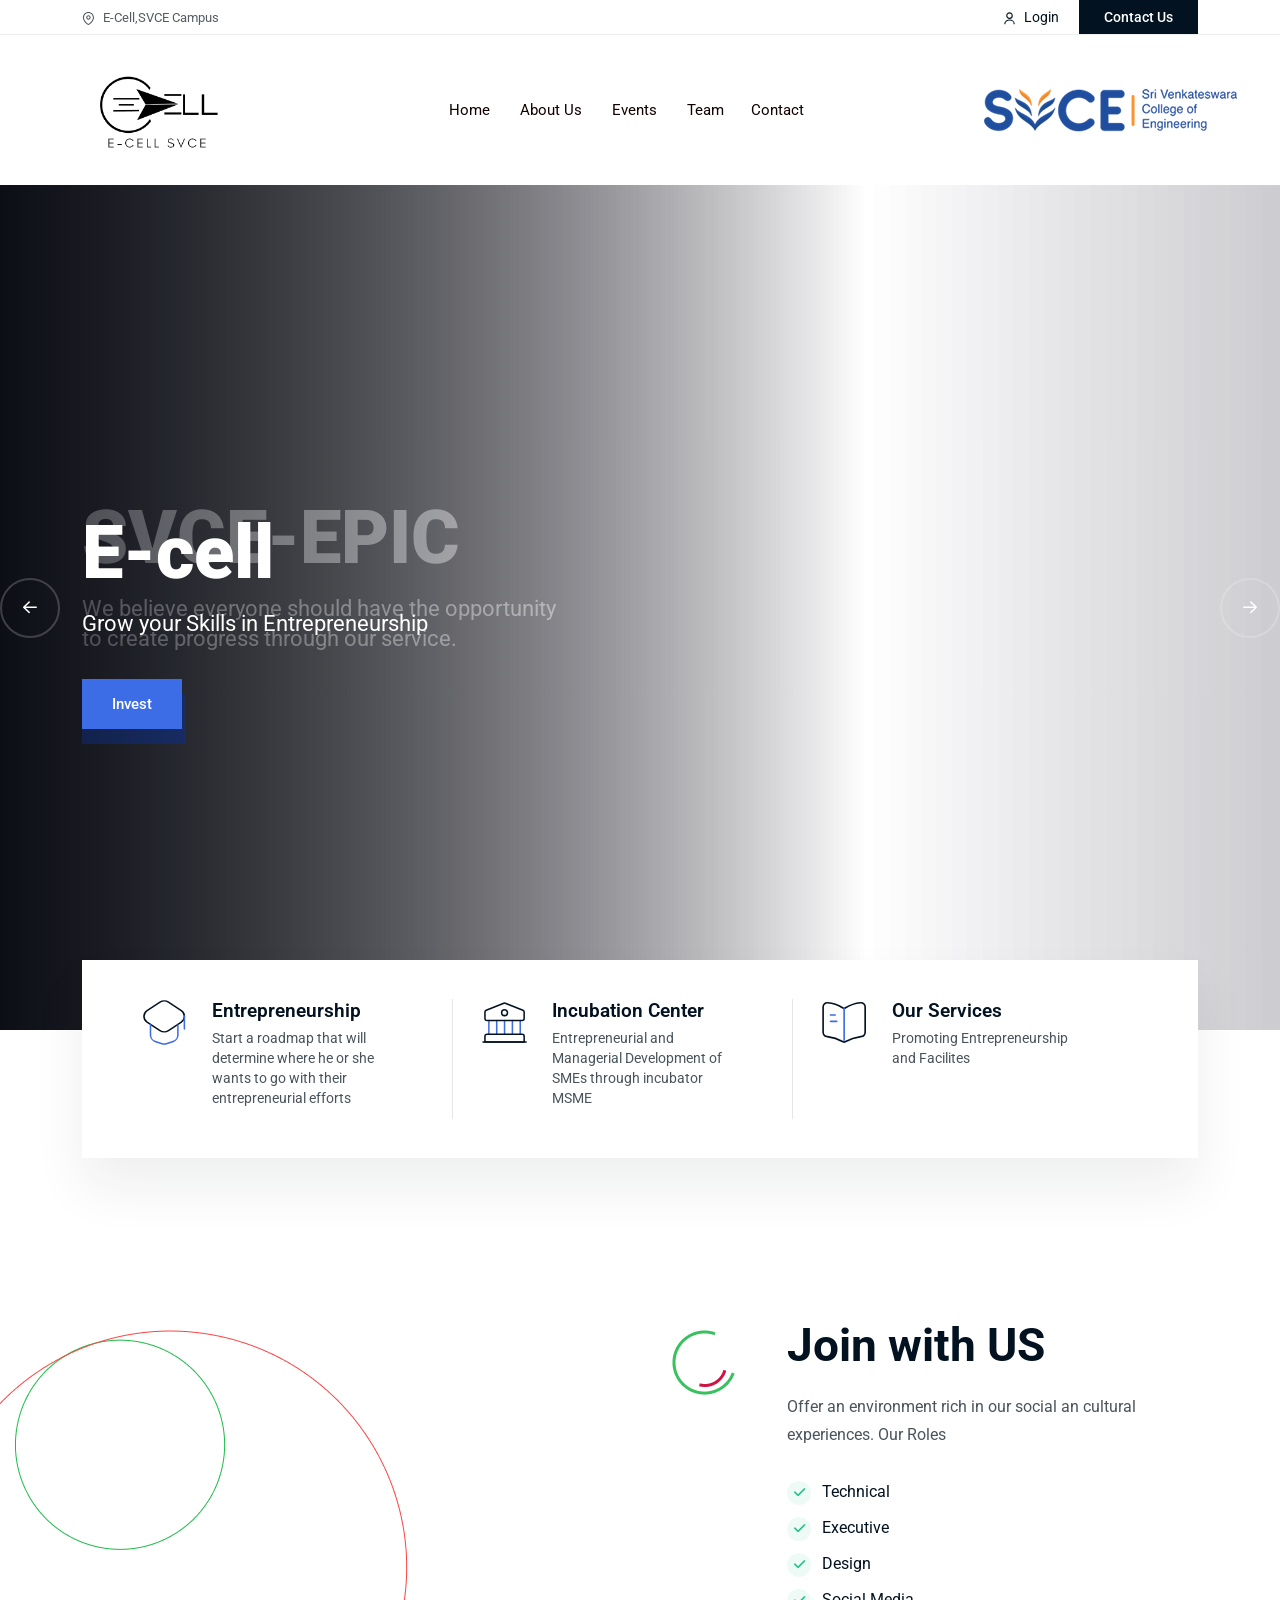
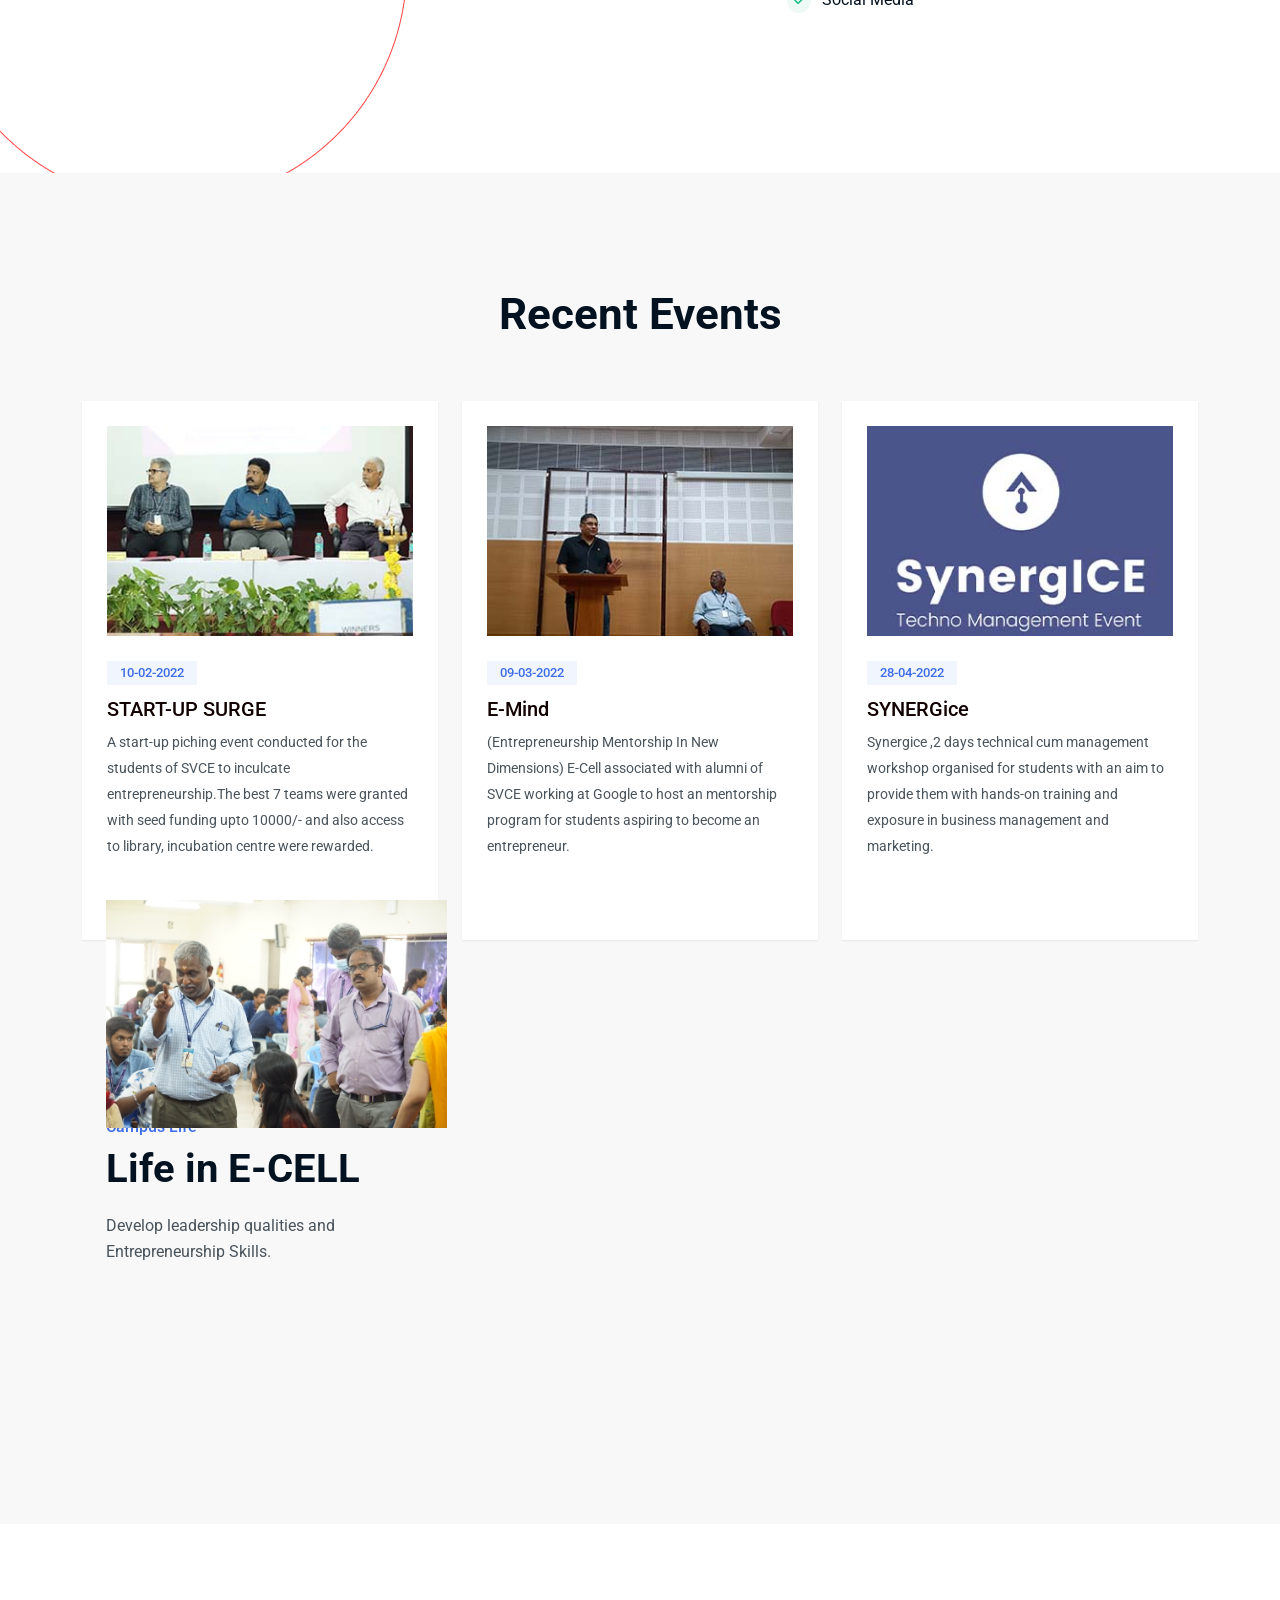
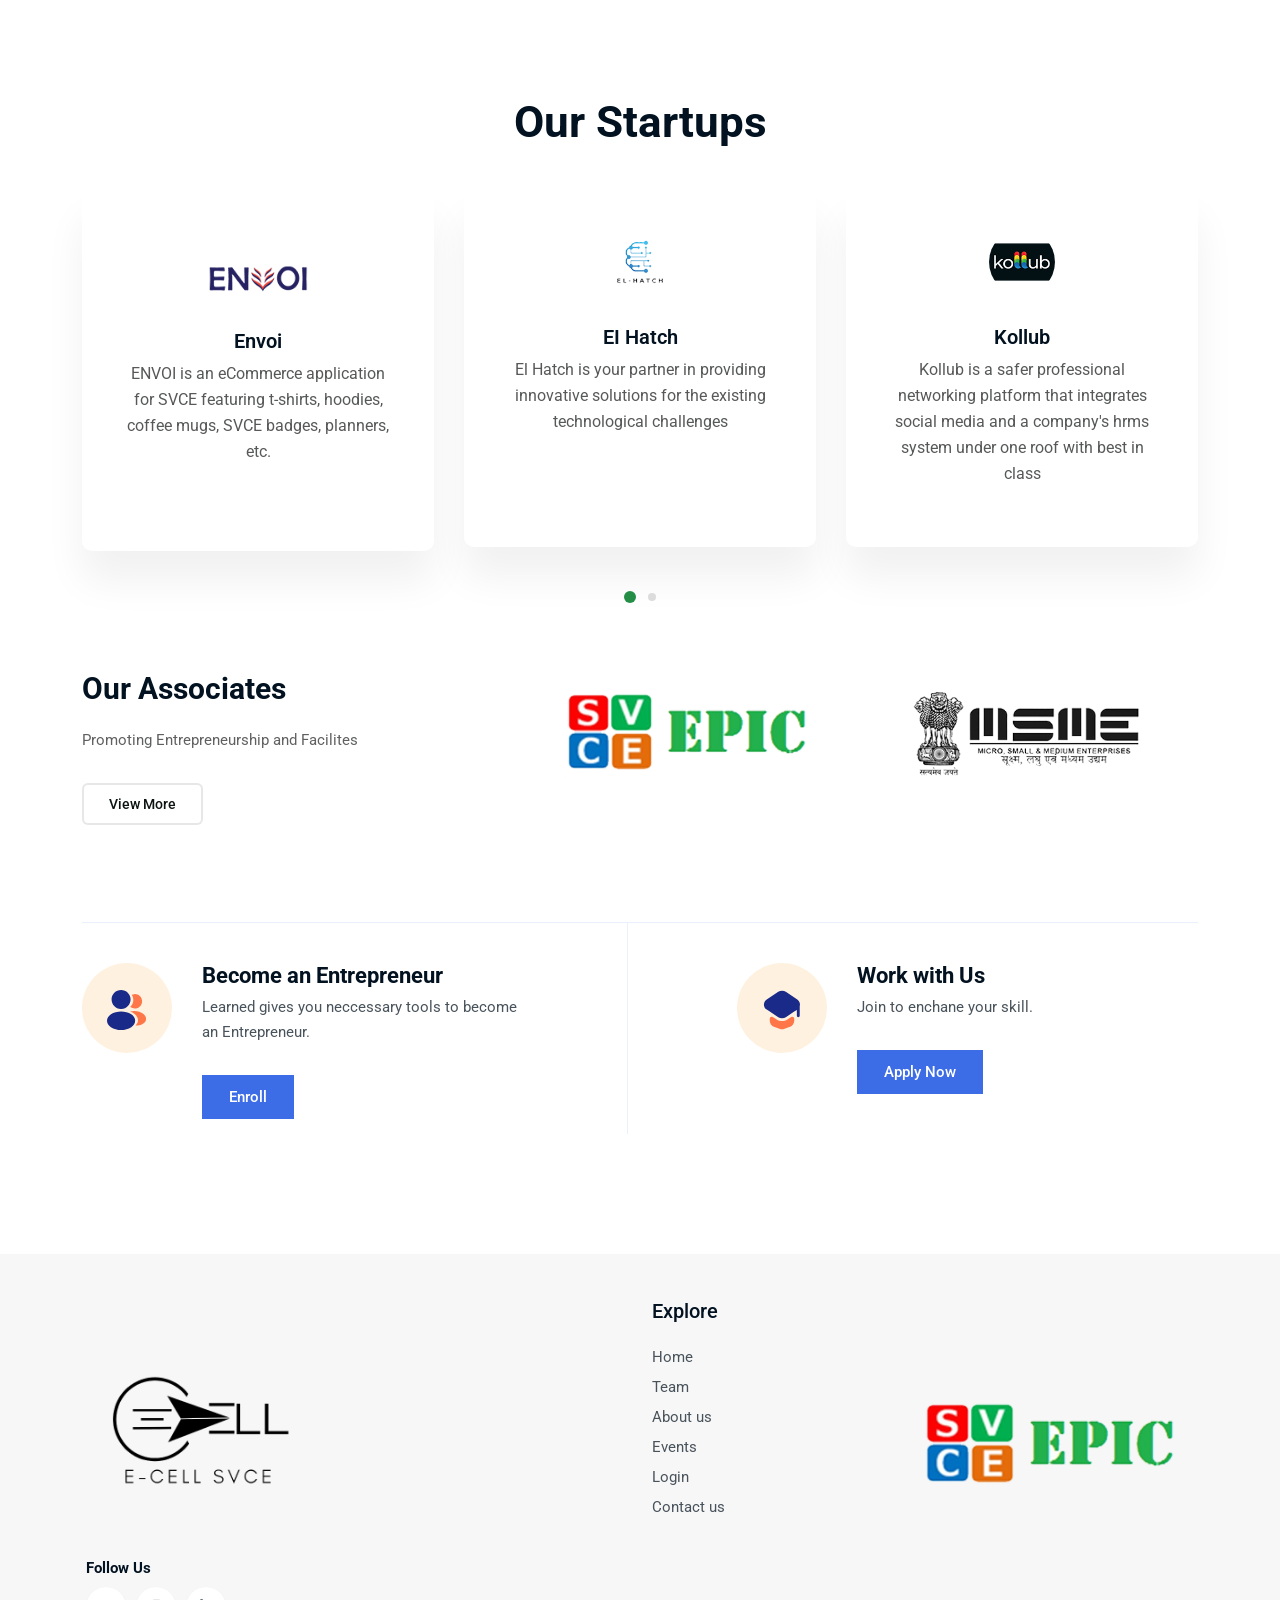
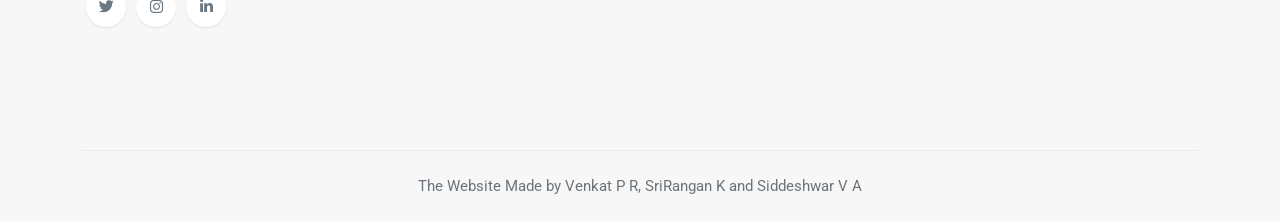
==== commit 876240ea: "Update index.html" ====
--- a/index.html
+++ b/index.html
@@ -647,11 +647,11 @@
                   </div>
                   <div style="max-width: 60%; margin-left: 30rem; margin-top:1rem;">
                      <div class="campus__thumb w-img mb-30">
-                        <img src="assets/img/campus/campus-2.jpg" alt="">
+                        <img src="assets/img/campus/campus-2.JPG" alt="">
                         
                         <div style="max-width: 54%; margin-left: -30rem; margin-top:-16rem;">
                            <div class="campus__thumb w-img mb-30">
-                              <img src="assets/img/campus/campus-1.jpg" alt="">
+                              <img src="assets/img/campus/campus-1.JPG" alt="">
                            </div>                       
                        
                      </div>
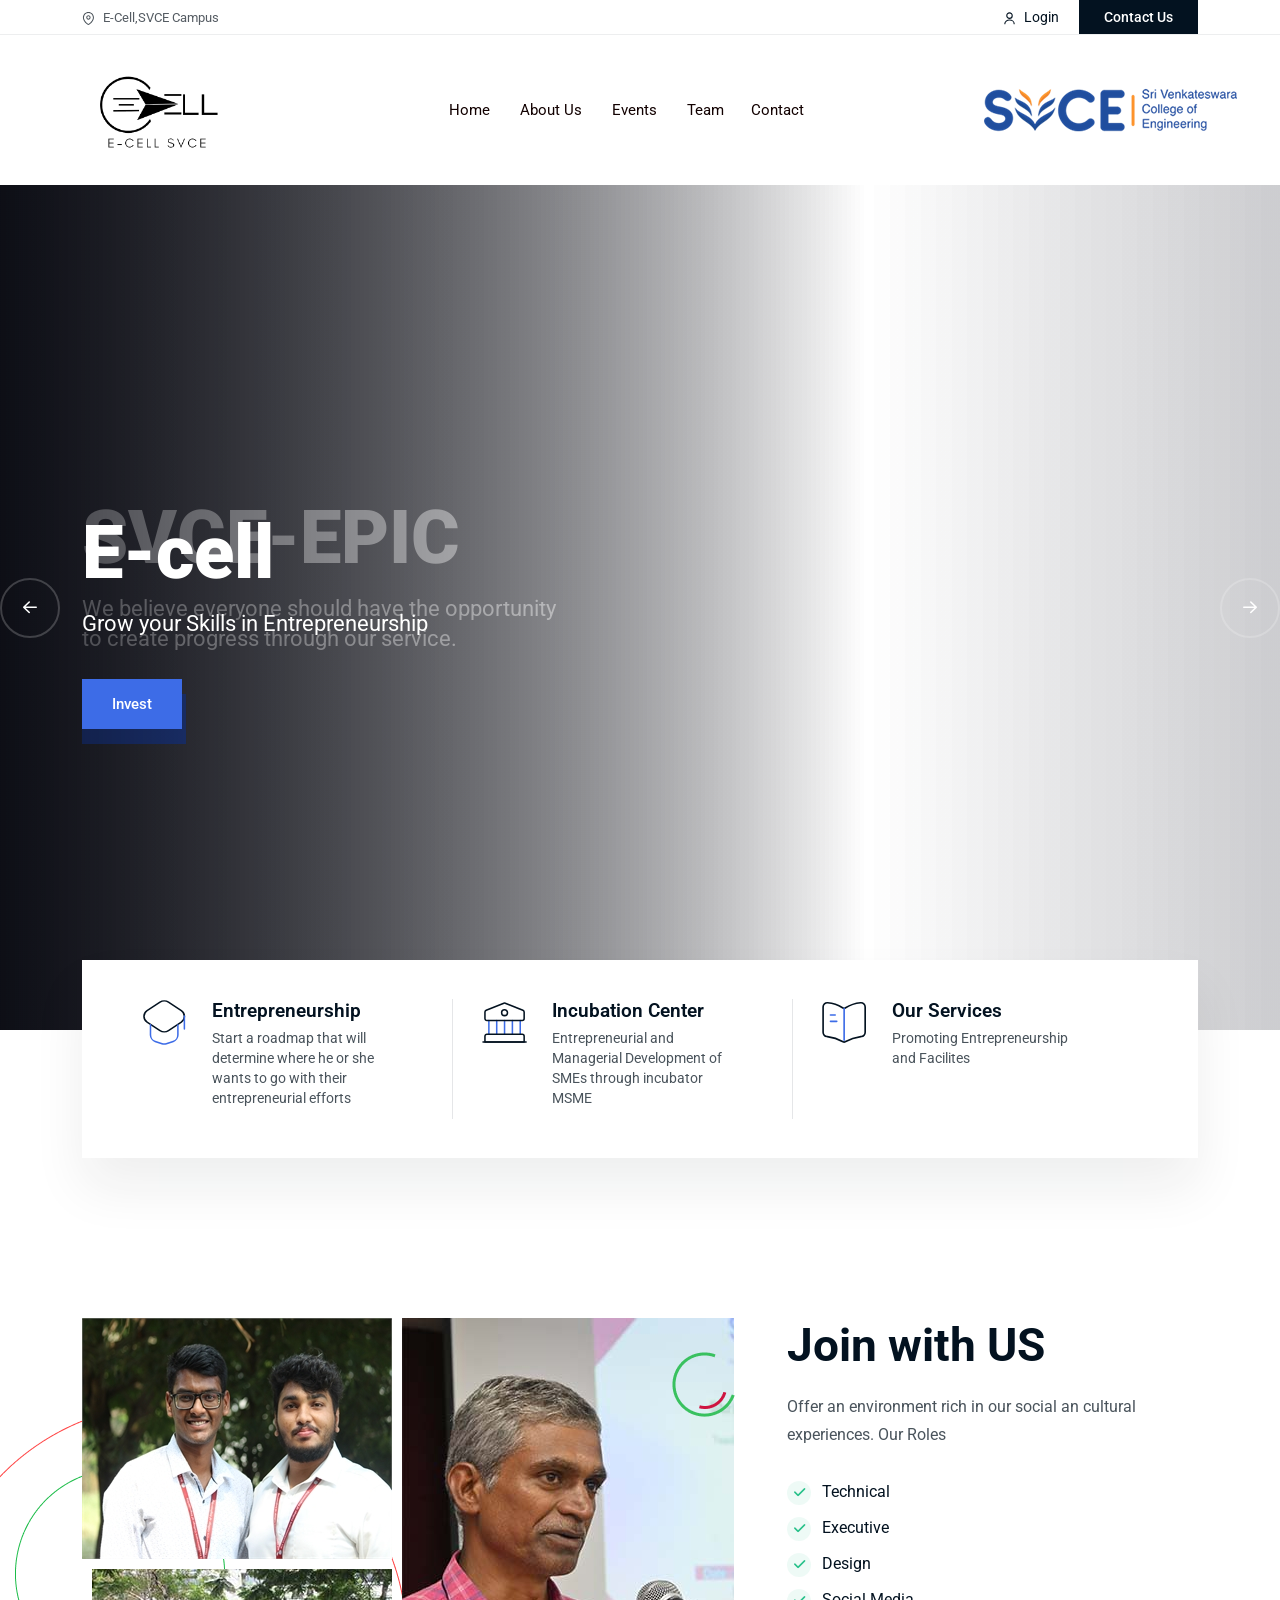
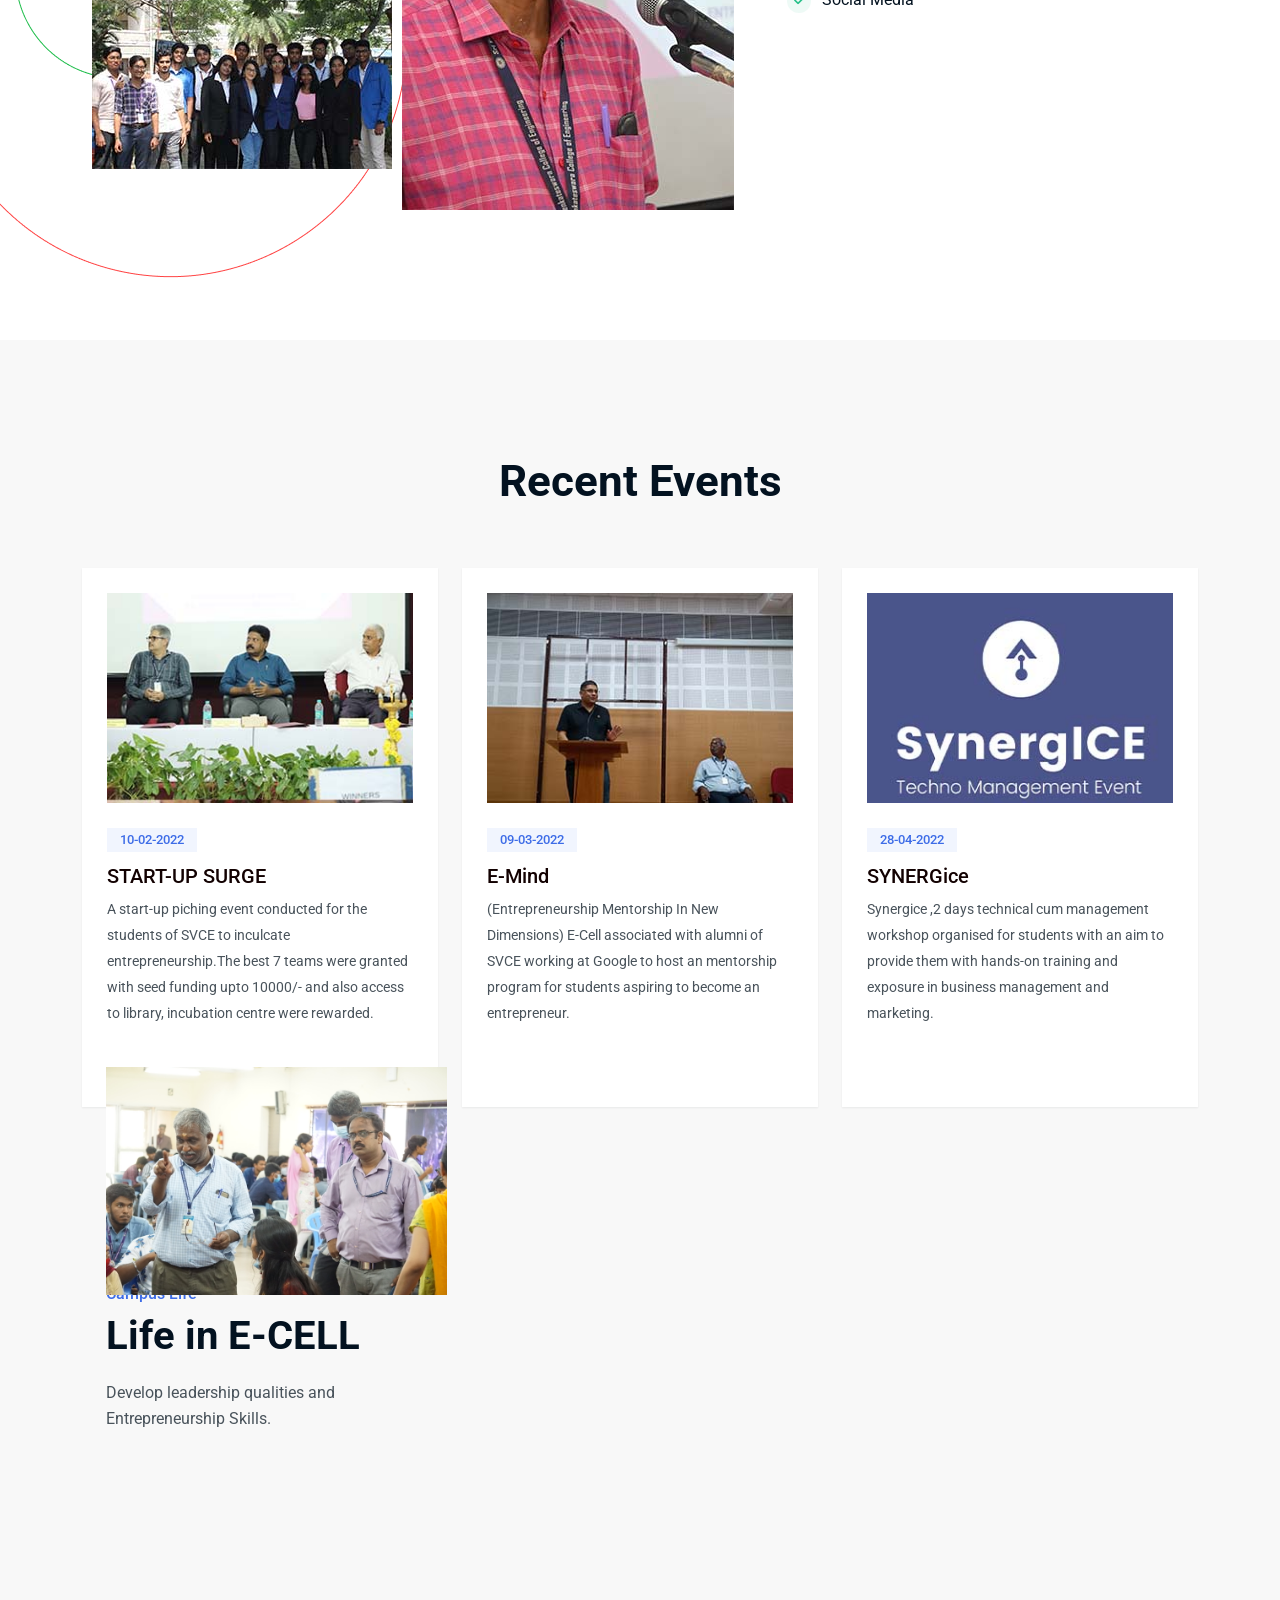
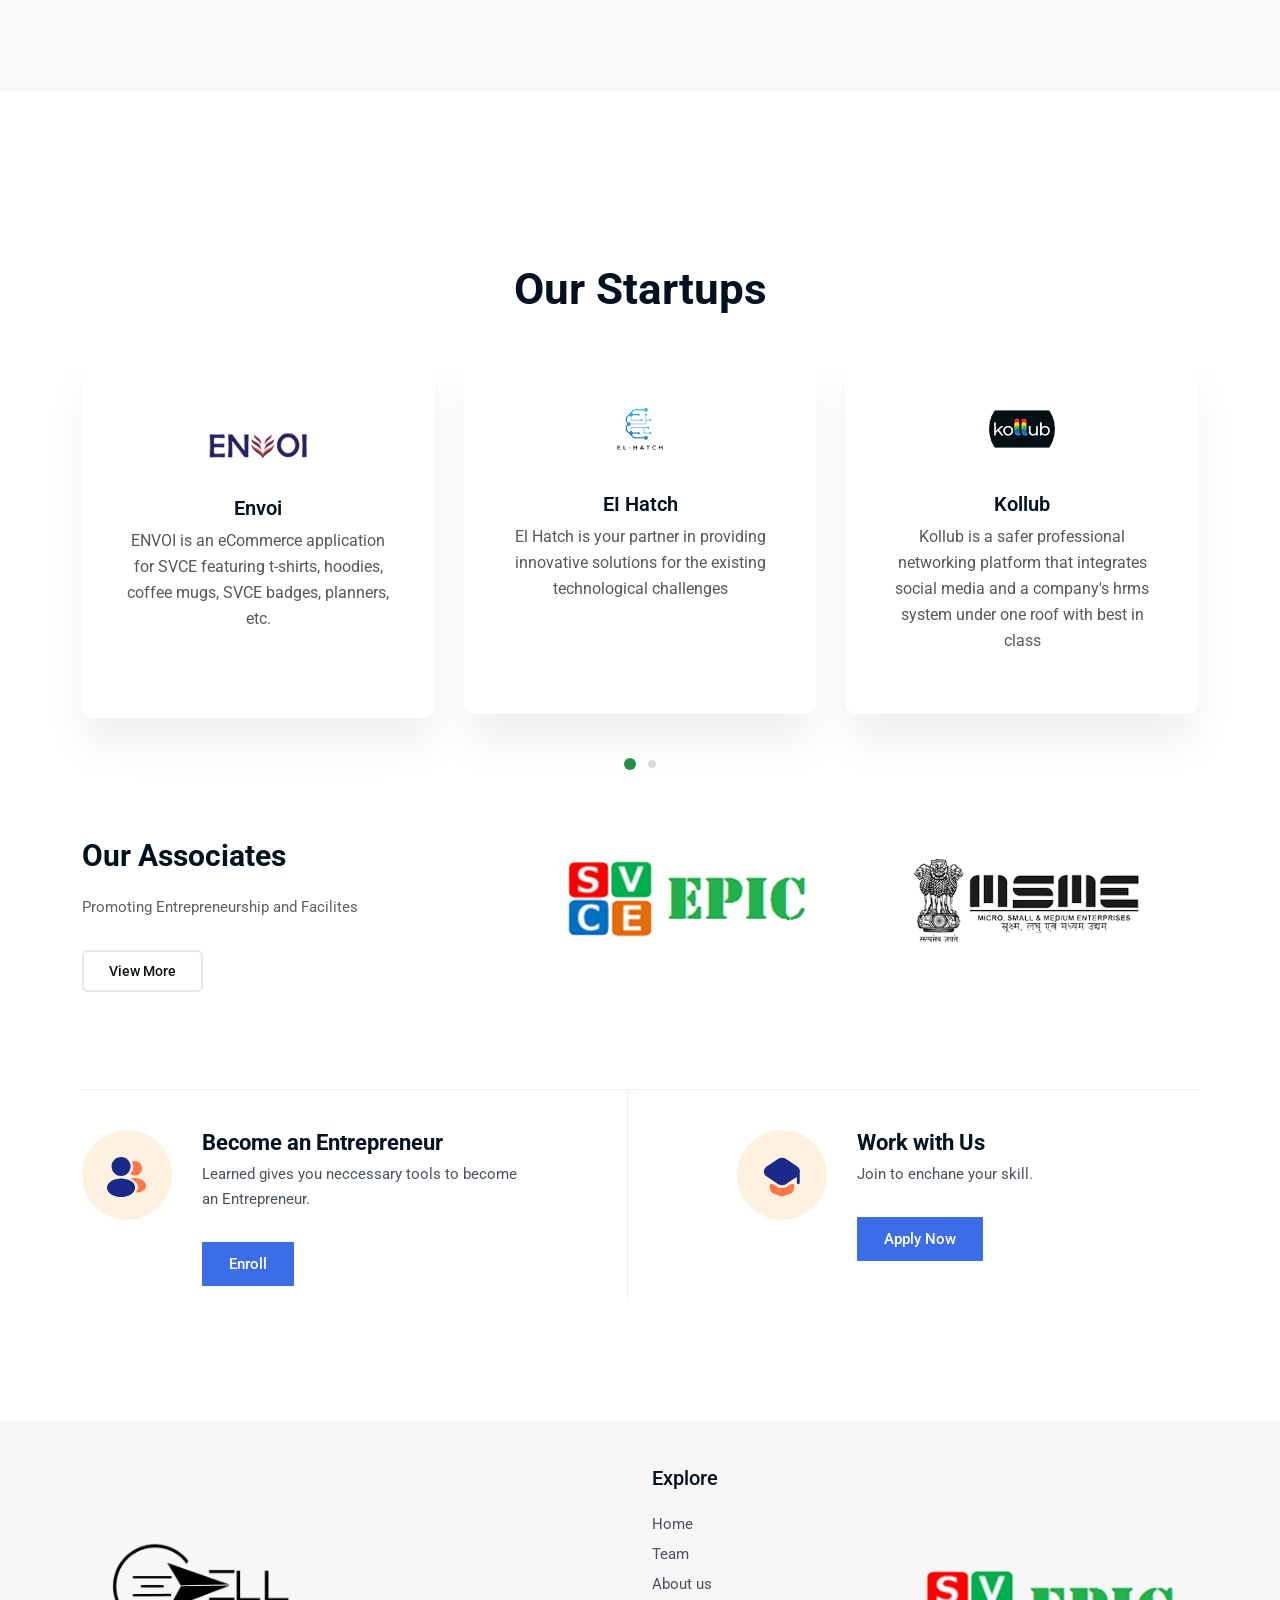
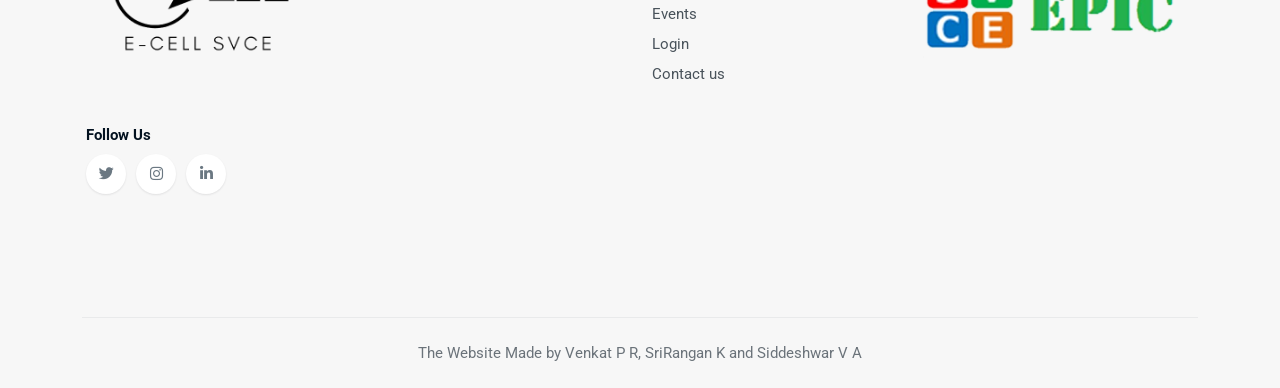
==== commit e8ed9e57: "Update index.html" ====
--- a/index.html
+++ b/index.html
@@ -370,14 +370,14 @@
                         </div>
                         <div class="about__thumb-left mr-10">
                            <div class="about__thumb-1 mb-10">
-                              <img src="assets/img/about/about-1.jpg" alt="">
+                              <img src="assets/img/about/about-1.JPG" alt="">
                            </div>
                            <div class="about__thumb-1 mb-10 text-end">
-                              <img src="assets/img/about/about-3.jpg" alt="">
+                              <img src="assets/img/about/about-3.JPG" alt="">
                            </div>
                         </div>
                         <div class="about__thumb-2 mb-10">
-                           <img src="assets/img/about/about-2.jpg" alt="">
+                           <img src="assets/img/about/about-2.JPG" alt="">
                         </div>
                      </div>
                   </div>
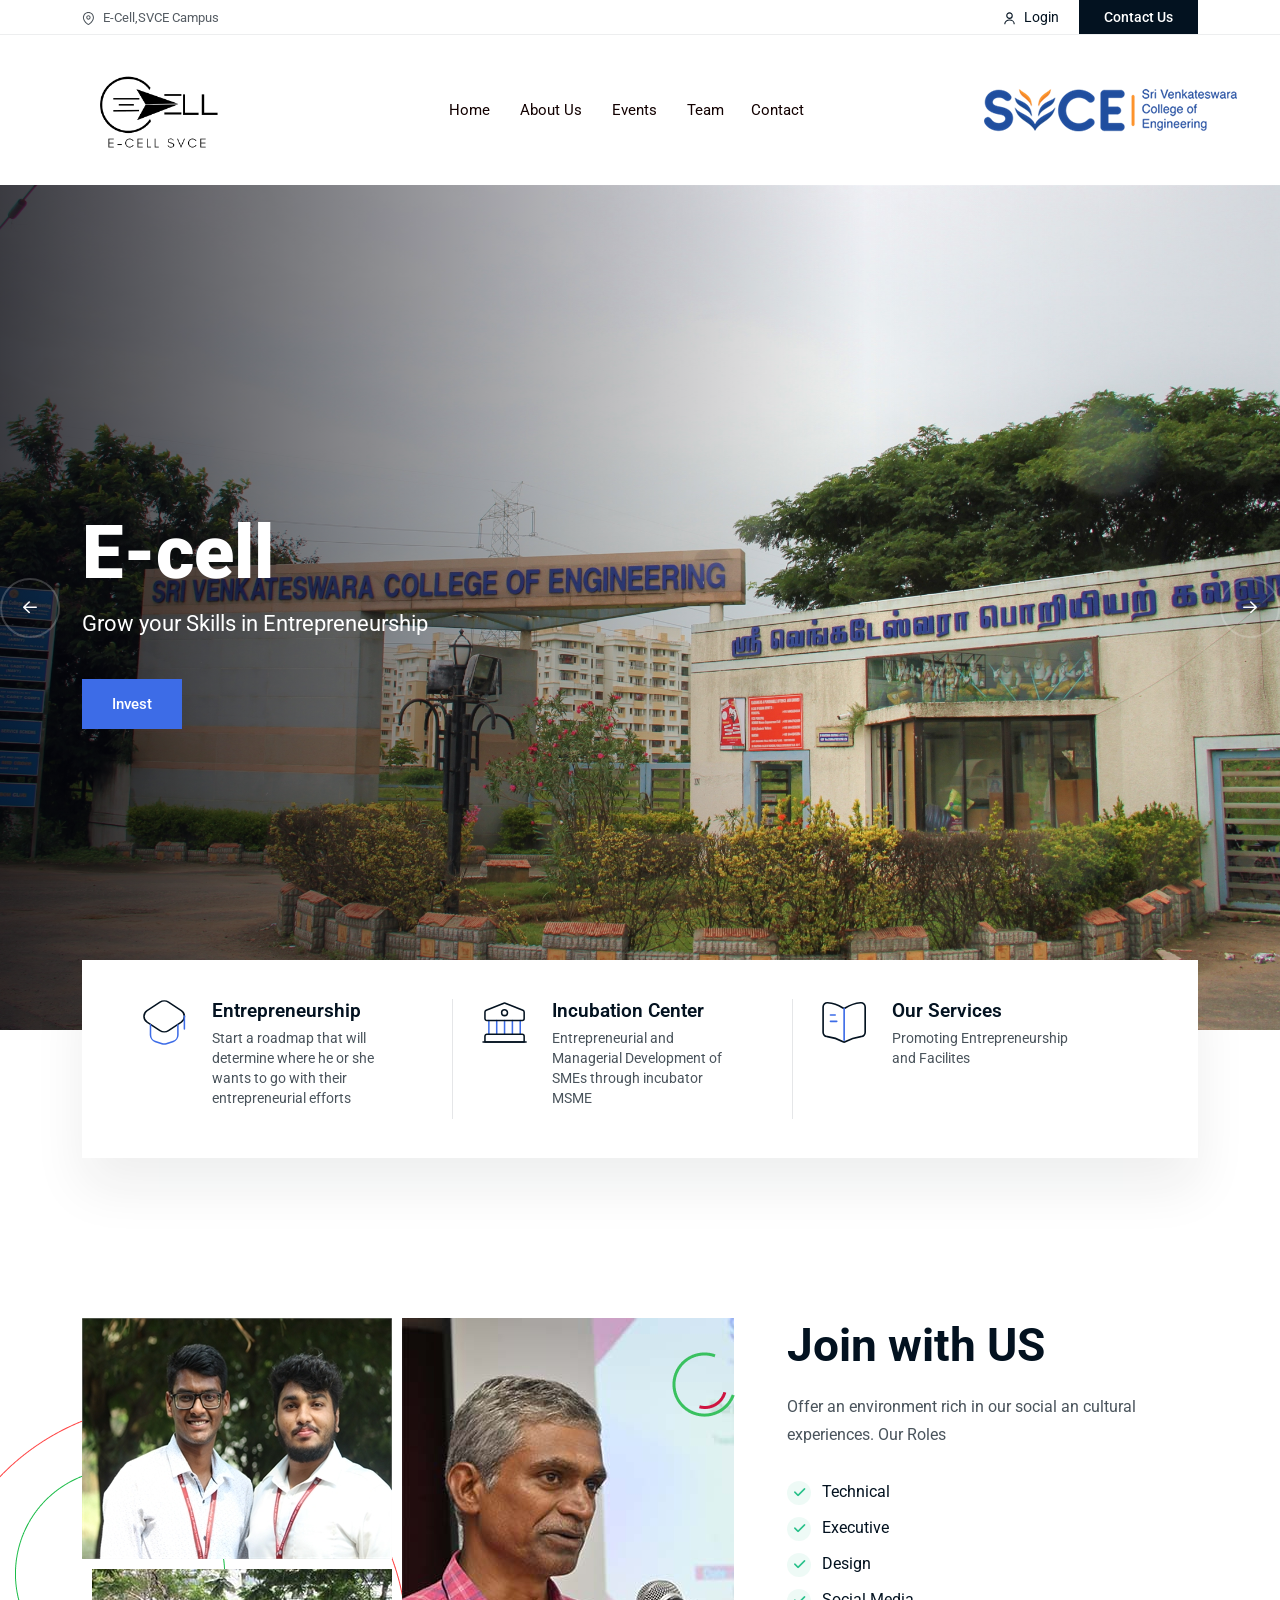
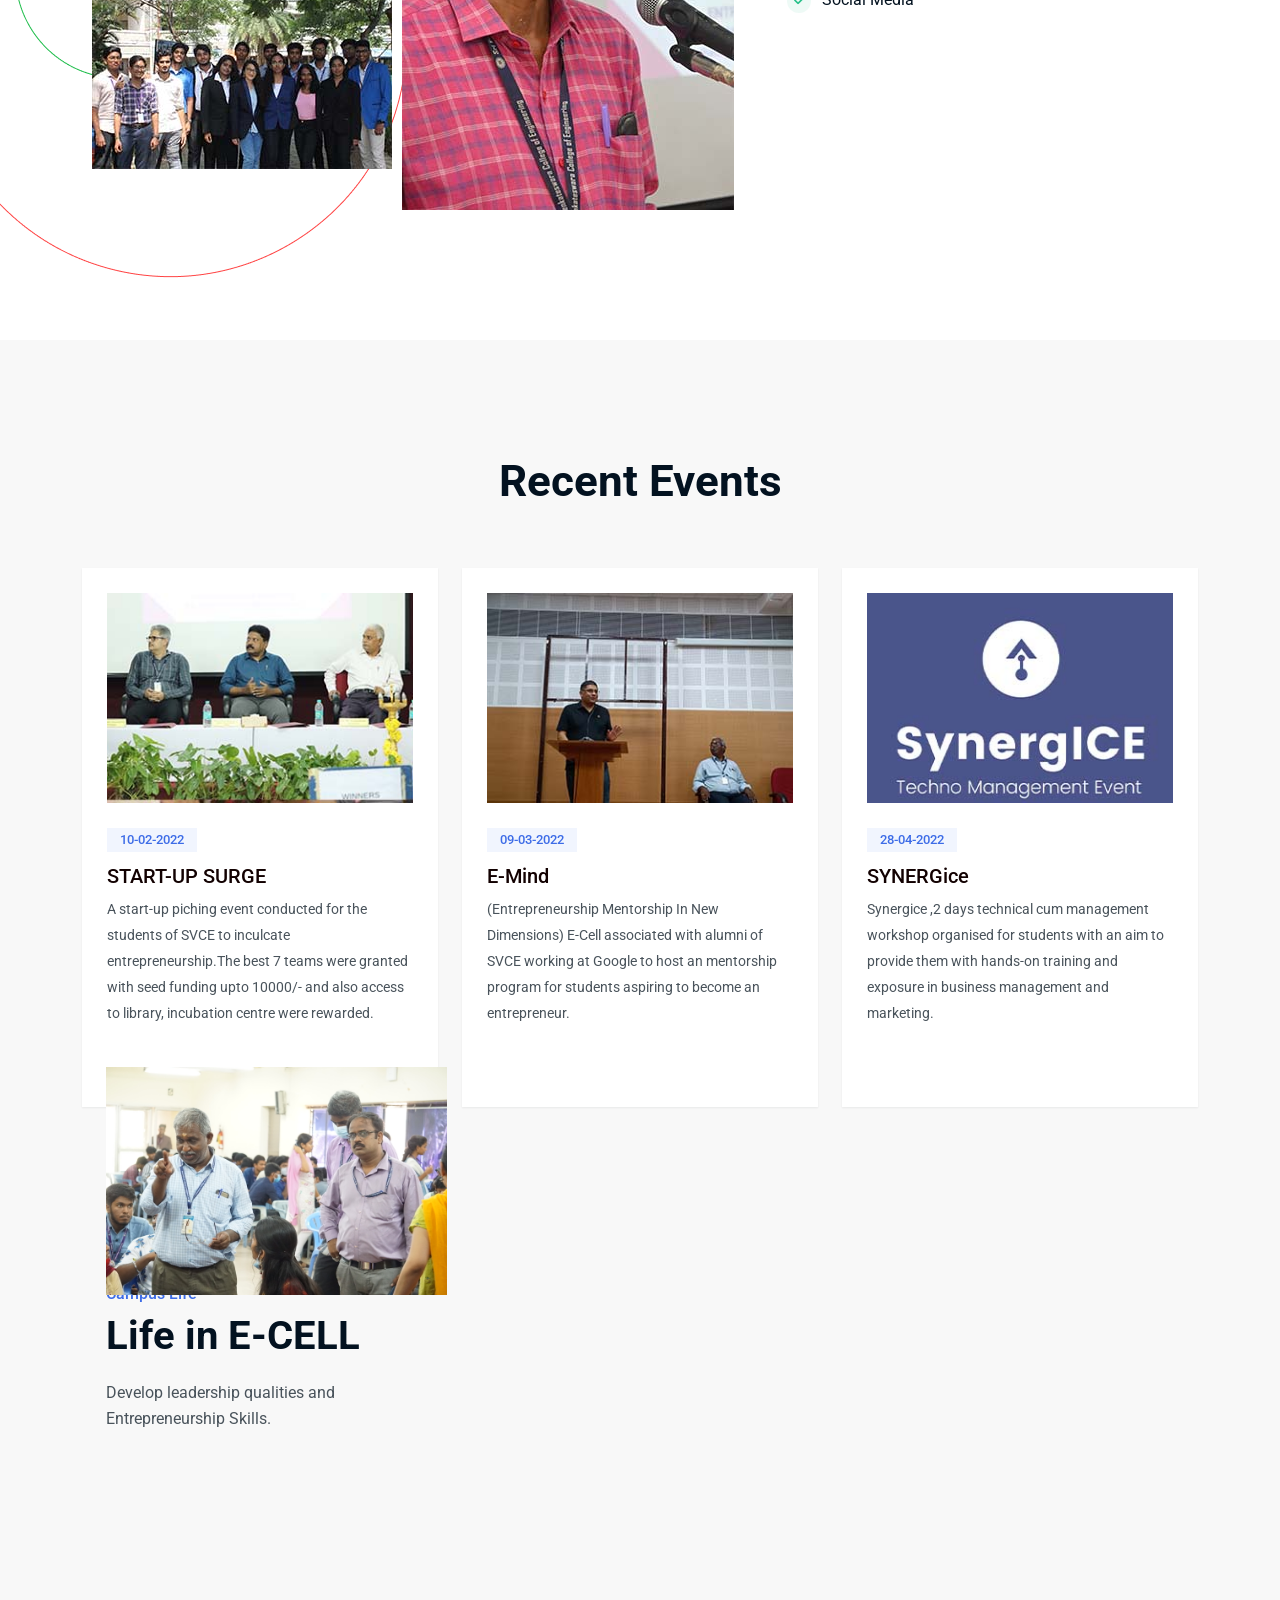
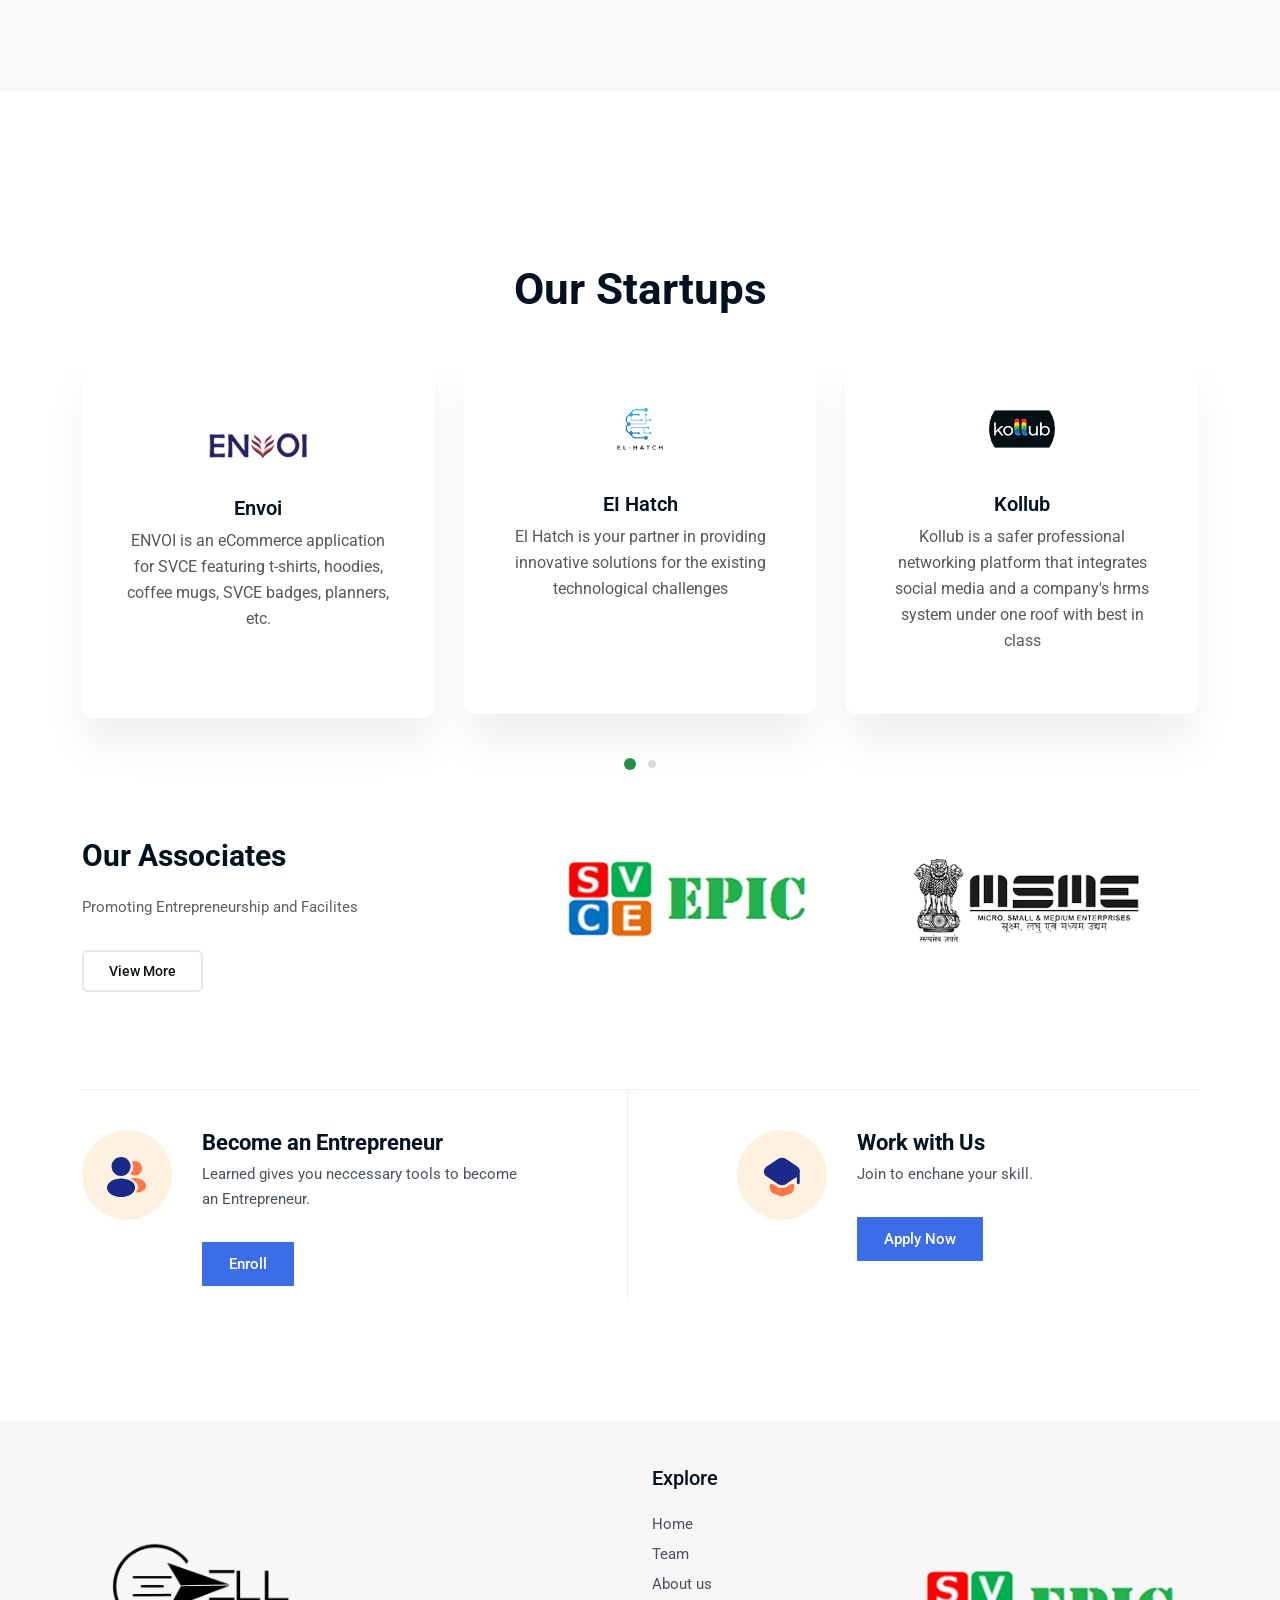
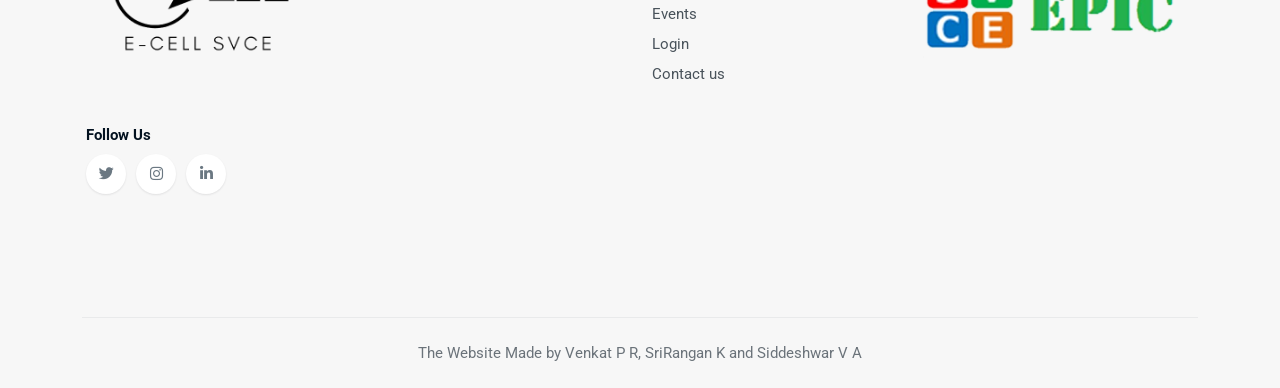
==== commit bdb8a2e8: "Update index.html" ====
--- a/index.html
+++ b/index.html
@@ -236,7 +236,7 @@
             <div class="slider__active swiper-container">
                <div class="swiper-wrapper">
                   <div class="slider__item swiper-slide p-relative slider__height d-flex align-items-center z-index-1">
-                     <div class="slider__bg slider__overlay include-bg" data-background="assets/img/slider/slider-1.jpg"></div>
+                     <div class="slider__bg slider__overlay include-bg" data-background="assets/img/slider/slider-1.JPG"></div>
                      <div class="container">
                         <div class="row">
                            <div class="col-xxl-4 col-xl-5 col-lg-6 col-md-10 col-sm-10">
@@ -253,7 +253,7 @@
                      </div>
                   </div>
                   <div class="slider__item swiper-slide p-relative slider__height d-flex align-items-center z-index-1">
-                     <div class="slider__bg slider__overlay include-bg" data-background="assets/img/slider/slider-2.jpg"></div>
+                     <div class="slider__bg slider__overlay include-bg" data-background="assets/img/slider/slider-2.JPG"></div>
                      <div class="container">
                         <div class="row">
                            <div class="col-xxl-7 col-xl-8 col-lg-8 col-md-10 col-sm-10">
@@ -534,7 +534,7 @@
                            </div>
                            <div class="counter__content">
                               <h4><span class="counter">52</span>+</h4>
-                              <p>Learners Enrolled in eduker Courses</p>
+                              <p></p>
                            </div>
                         </div>
                      </div>
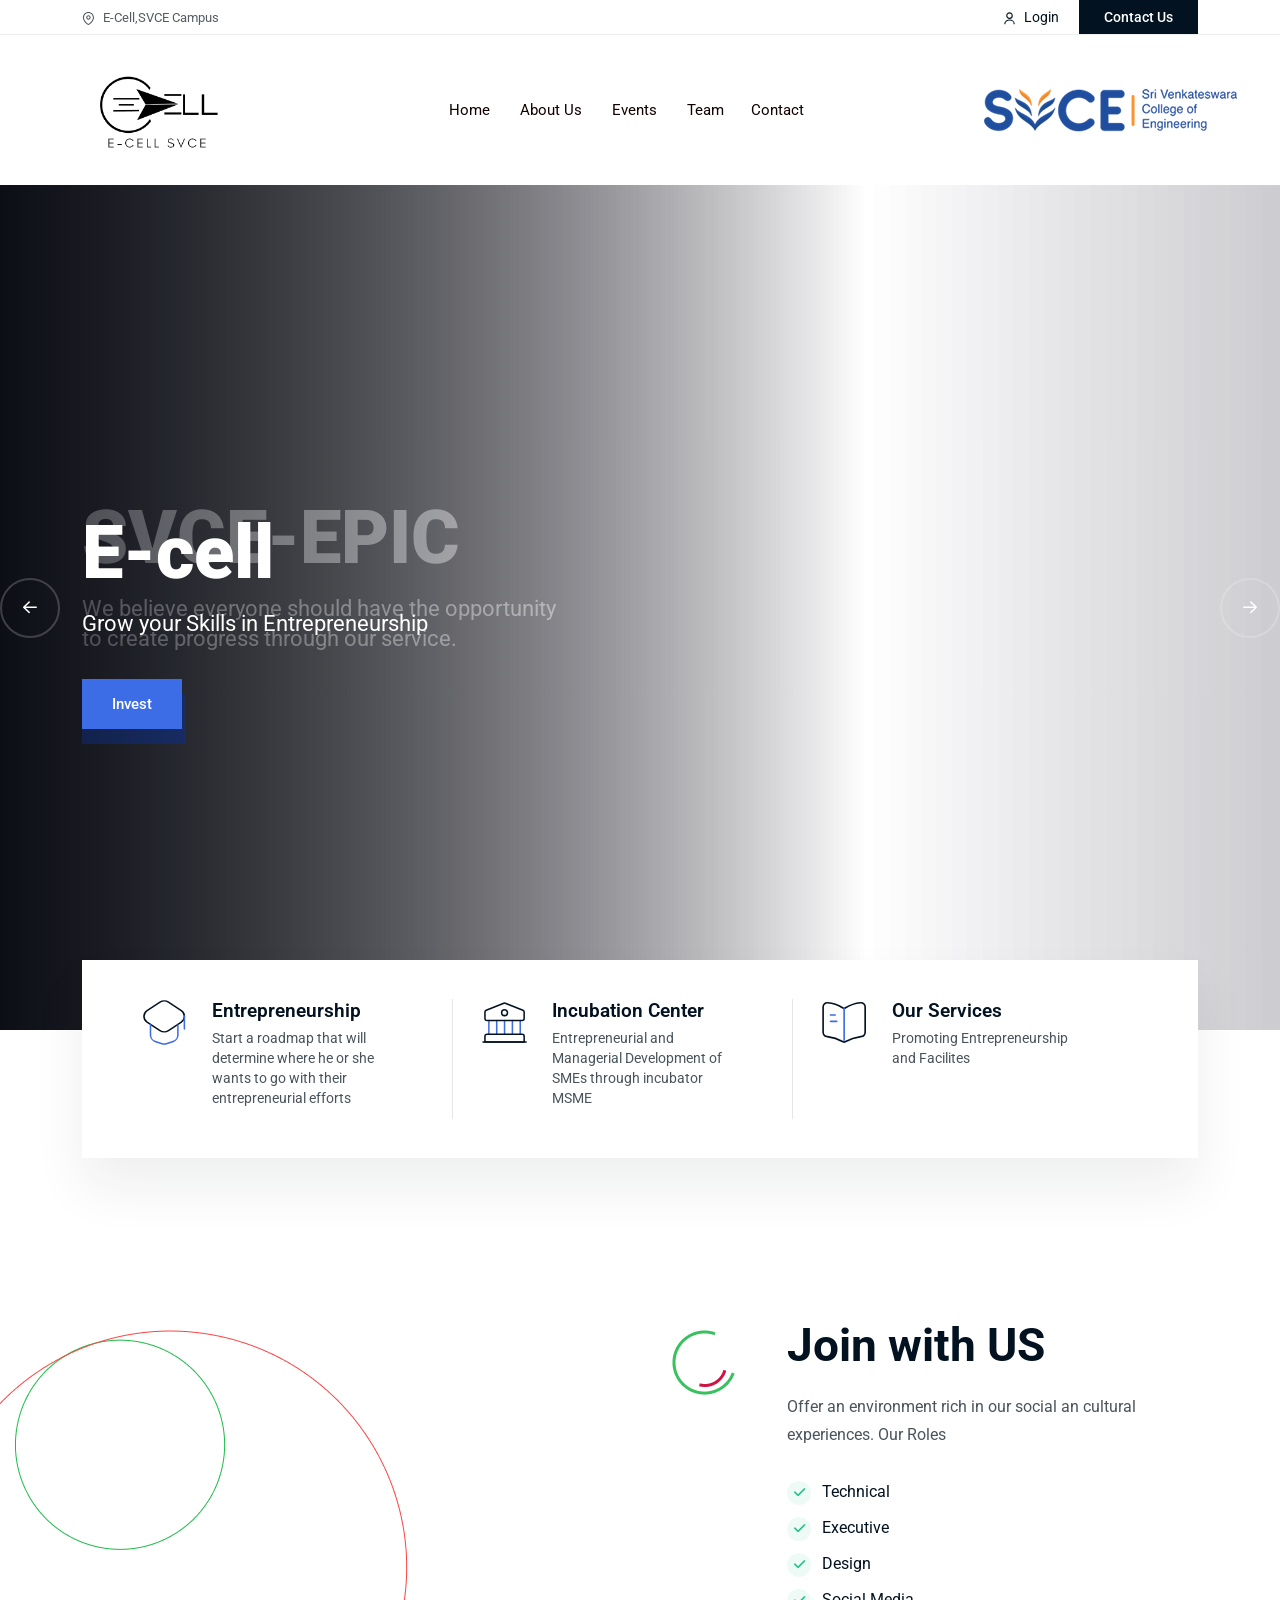
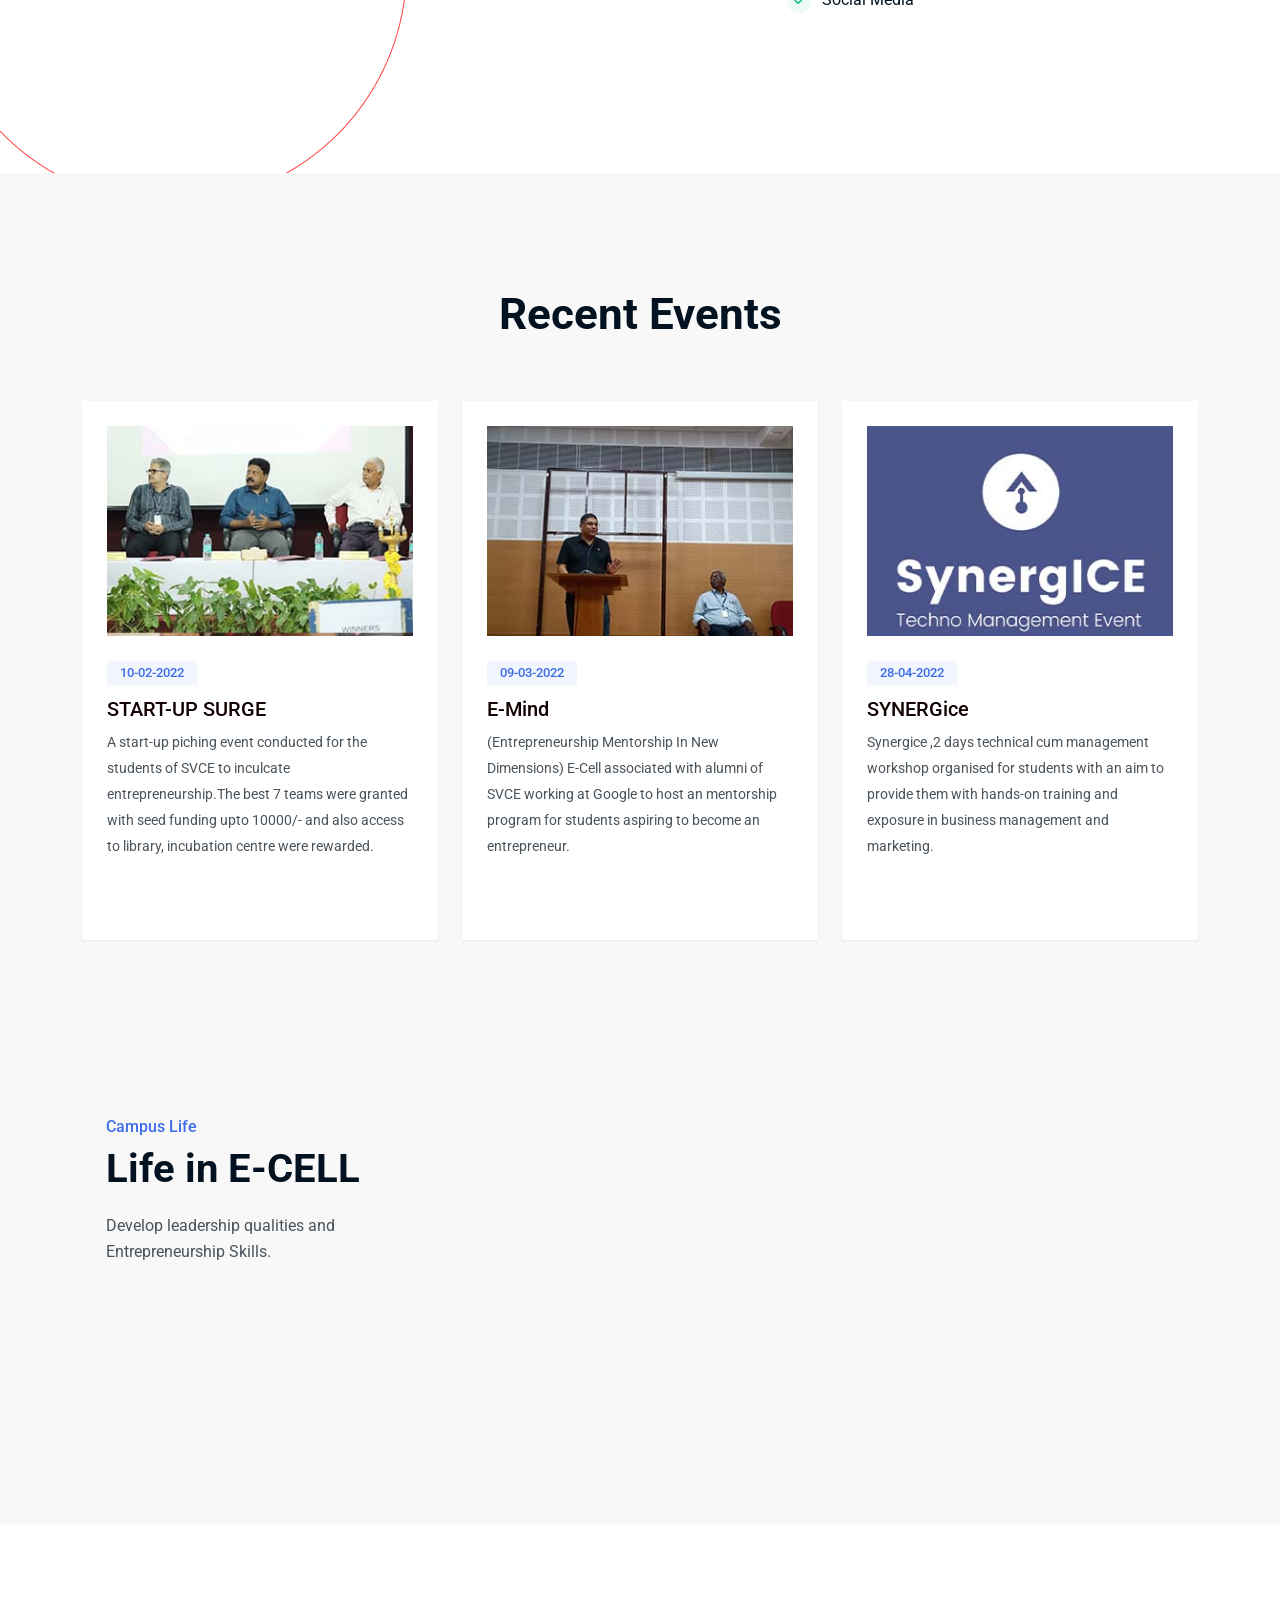
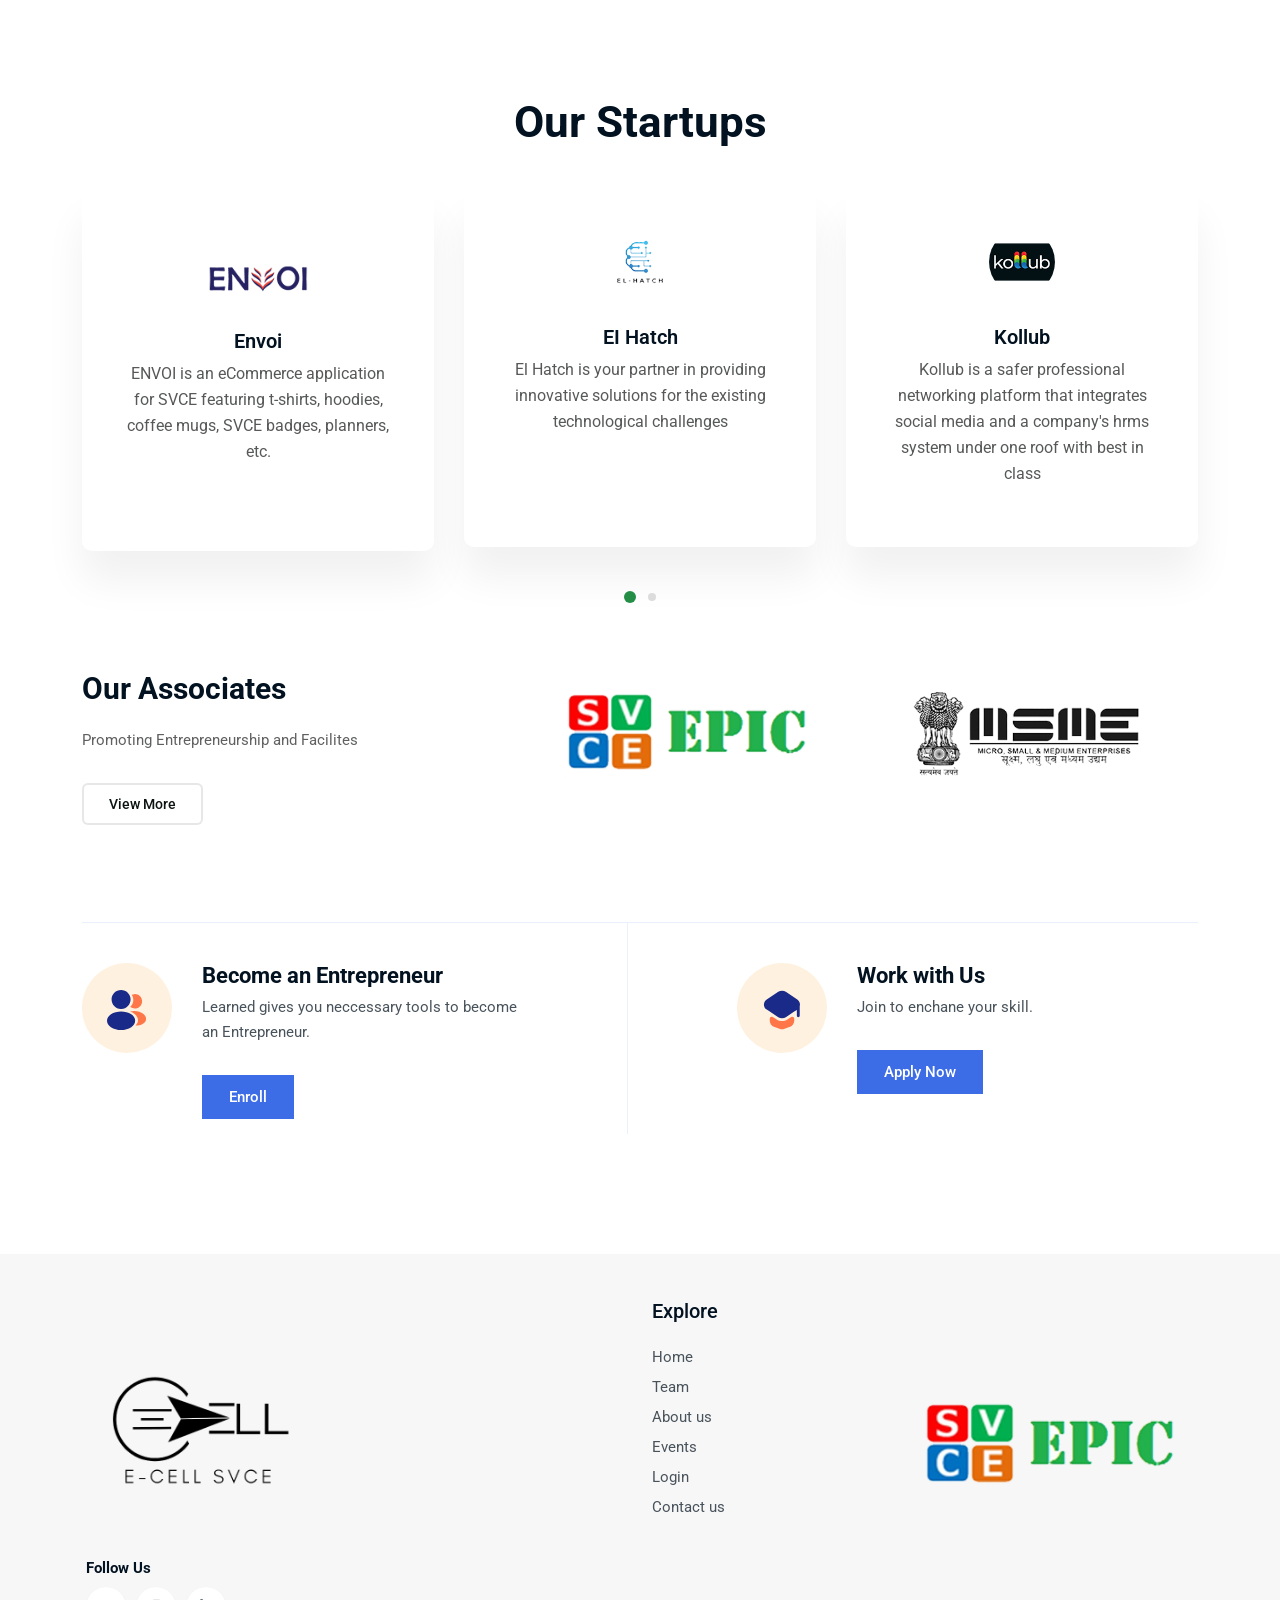
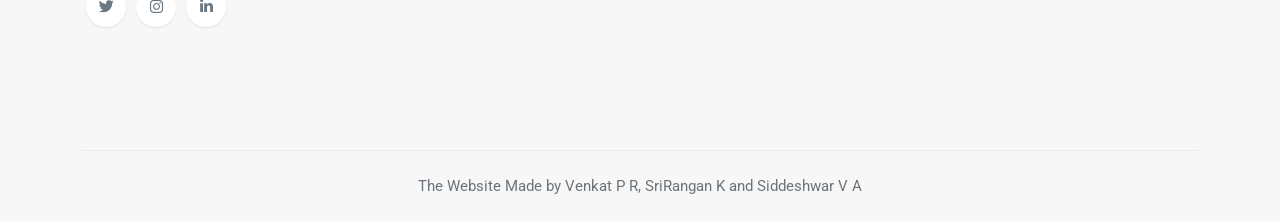
==== commit cbafe095: "Version -1" ====
--- a/index.html
+++ b/index.html
@@ -1,999 +1,999 @@
-<!doctype html>
-<html class="no-js" lang="zxx">
-   
-
-<head>
-      <meta charset="utf-8">
-      <meta http-equiv="x-ua-compatible" content="ie=edge">
-      <title>E-Cell SVCE</title>
-      <meta name="description" content="">
-      <meta name="viewport" content="width=device-width, initial-scale=1">
-
-      <!-- Place favicon.ico in the root directory -->
-      <link rel="shortcut icon" type="image/x-icon" href="assets/img/buffer.png">
-
-      <!-- CSS here -->
-      <link rel="stylesheet" href="assets/css/bootstrap.css">
-      <link rel="stylesheet" href="assets/css/meanmenu.css">
-      <link rel="stylesheet" href="assets/css/animate.css">
-      <link rel="stylesheet" href="assets/css/owl-carousel.css">
-      <link rel="stylesheet" href="assets/css/swiper-bundle.css">
-      <link rel="stylesheet" href="assets/css/backtotop.css">
-      <link rel="stylesheet" href="assets/css/magnific-popup.css">
-      <link rel="stylesheet" href="assets/css/nice-select.css">
-      <link rel="stylesheet" href="assets/css/font-awesome-pro.css">
-      <link rel="stylesheet" href="assets/css/spacing.css">
-      <link rel="stylesheet" href="assets/css/style.css">
-   </head>
-   <body>
-     
-
-
-      <!-- pre loader area start -->
-      <div id="loading">
-         <div id="loading-center">
-            <div id="loading-center-absolute">
-               <div>
-				   <img src="assets/img/buffer.png" alt="">
-			 </div>
-				<svg xmlns="http://www.w3.org/2000/svg" width="35" height="35" viewBox="0 0 50 50">
-  <path fill="#000000" d="M25,5A20.14,20.14,0,0,1,45,22.88a2.51,2.51,0,0,0,2.49,2.26h0A2.52,2.52,0,0,0,50,22.33a25.14,25.14,0,0,0-50,0,2.52,2.52,0,0,0,2.5,2.81h0A2.51,2.51,0,0,0,5,22.88,20.14,20.14,0,0,1,25,5Z">
-    <animatetransform attributeName="transform" type="rotate" from="0 25 25" to="360 25 25" dur="0.5s" repeatCount="indefinite"/>
-  </path>
-</svg>
-               
-            </div>
-         </div>  
-      </div>
-      <!-- pre loader area end -->
-
-      <!-- back to top start -->
-      <div class="progress-wrap">
-         <svg class="progress-circle svg-content" width="100%" height="100%" viewBox="-1 -1 102 102">
-            <path d="M50,1 a49,49 0 0,1 0,98 a49,49 0 0,1 0,-98" />
-         </svg>
-      </div>
-      <!-- back to top end -->
-      
-      <!-- header area start -->
-      <header>
-         <div class="header__area">
-            <div class="header__top header__border d-none d-md-block">
-               <div class="container">
-                  <div class="row align-items-center">
-                     <div class="col-xxl-6 col-xl-8 col-lg-8 col-md-8">
-                        <div class="header__info">
-                           <ul>
-                             
-                              <li>
-                                 <a href="https://goo.gl/maps/dP9yBqjSQ2yRNyZT6" target="_blank">
-                                    <svg width="12" height="14" viewBox="0 0 12 14" fill="none" xmlns="http://www.w3.org/2000/svg">
-                                       <path fill-rule="evenodd" clip-rule="evenodd" d="M5.9235 4.66671C5.23068 4.66671 4.66709 5.2303 4.66709 5.92383C4.66709 6.61666 5.23068 7.17953 5.9235 7.17953C6.61632 7.17953 7.17991 6.61666 7.17991 5.92383C7.17991 5.2303 6.61632 4.66671 5.9235 4.66671ZM5.92354 8.25642C4.63698 8.25642 3.59021 7.21037 3.59021 5.9238C3.59021 4.63652 4.63698 3.58975 5.92354 3.58975C7.21011 3.58975 8.25688 4.63652 8.25688 5.9238C8.25688 7.21037 7.21011 8.25642 5.92354 8.25642Z" fill="#4B535A"/>
-                                       <path fill-rule="evenodd" clip-rule="evenodd" d="M5.92278 1.07695C3.25058 1.07695 1.07663 3.27172 1.07663 5.96834C1.07663 9.39942 5.11437 12.7422 5.92278 12.9202C6.73119 12.7415 10.7689 9.3987 10.7689 5.96834C10.7689 3.27172 8.59499 1.07695 5.92278 1.07695ZM5.92259 14C4.63459 14 -0.000488281 10.0139 -0.000488281 5.96831C-0.000488281 2.67723 2.65664 0 5.92259 0C9.18854 0 11.8457 2.67723 11.8457 5.96831C11.8457 10.0139 7.21059 14 5.92259 14Z" fill="#4B535A"/>
-                                    </svg>
-                                    E-Cell,SVCE Campus</a>
-                              </li>
-                           </ul>
-                        </div>
-                     </div>
-                     <div class="col-xxl-6 col-xl-4 col-lg-4 col-md-4">
-                        <div class="header__top-right d-flex justify-content-end align-items-center">
-                           <div class="header__login">
-                              <a href="sign-in.html"><svg viewBox="0 0 12 14" fill="none" xmlns="http://www.w3.org/2000/svg">
-                                 <path d="M5.99995 6.83333C7.61078 6.83333 8.91662 5.5275 8.91662 3.91667C8.91662 2.30584 7.61078 1 5.99995 1C4.38912 1 3.08328 2.30584 3.08328 3.91667C3.08328 5.5275 4.38912 6.83333 5.99995 6.83333Z" stroke="#031220" stroke-width="1.2" stroke-linecap="round" stroke-linejoin="round"/>
-                                 <path d="M11.0108 12.6667C11.0108 10.4092 8.76497 8.58333 5.99997 8.58333C3.23497 8.58333 0.989136 10.4092 0.989136 12.6667" stroke="#031220" stroke-width="1.2" stroke-linecap="round" stroke-linejoin="round"/>
-                                 </svg> Login</a>
-                           </div>
-                           <div class="header__btn ml-20">
-                              <a href="contact.html" class="header-btn">Contact us</a>
-                           </div>
-                        </div>
-                     </div>
-                  </div>
-               </div>
-            </div>
-            <div class="header__bottom" id="header-sticky">
-               <div class="container">
-                  <div class="row align-items-center">
-                     <div class="col-xxl-2 col-xl-2 col-lg-2 col-md-6 col-6">
-                        <div class="logo">
-                           <a href="index.html">
-                              <img src="assets/img/logo/logo.png" alt="logo">
-                           </a>
-						
-                        </div>
-                     </div>
-                     <div class="col-xxl-8 col-xl-8 col-lg-9 d-none d-lg-block">
-                        <div class="main-menu">
-                           <nav id="mobile-menu">
-                              <ul class="text-center">
-                      
-                                  <li>  <a href="index.html">Home</a>
-                                   
-                                 </li>
-                                 <li>
-                                    <a href="about.html">About Us</a>
-                                 </li>
-                                 <li>
-                                    <a href="event.html">Events</a>
-                                   
-                                 </li>
-                                 <li>
-                                    <a href="team.html">Team</a>
-                                    
-                                 <li>
-                                    <a href="contact.html">Contact</a>
-                                 </li>
-                              </ul>
-                           </nav>
-                        </div>
-                     </div>
-					<div class="col-xxl-2 col-xl-2 col-lg-2 col-md-6 col-6" style="margin-left: -2rem;">
-                        <div class="header__bottom-right d-flex justify-content-end align-items-center pl-20">
-                           <div class="header__search w-100 d-none d-xl-block">
-                            
-                                 <a href="https://www.svce.ac.in/" target="_blank">            
-									 <img src="assets/img/logo/svce.png"  alt="logo">
-                                 </a>
-                              
-                           </div>
-					  <div class="col-xxl-3 col-xl-3 col-lg-2 col-md-6 col-6">
-                        <div class="header__bottom-right d-flex justify-content-end align-items-center pl-30">
-<div class="header__hamburger ml-50 d-xl-none">
-                 <button type="button" data-bs-toggle="modal" data-bs-target="#offcanvasmodal" class="hamurger-btn">
-                                 <span></span>
-                                 <span></span>
-                                 <span></span>
-                              </button>
-                           </div>
-                        </div>
-                     </div>
-                  </div>
-               </div>
-            </div>
-         </div>
-      </header>
-      <!-- header area end -->
-      
-      <!-- offcanvas area start -->
-      <div class="offcanvas__area">
-         <div class="modal fade" id="offcanvasmodal" tabindex="-1" aria-labelledby="offcanvasmodal" aria-hidden="true">
-            <div class="modal-dialog">
-                <div class="modal-content">
-                   <div class="offcanvas__wrapper">
-                      <div class="offcanvas__content">
-                         <div class="offcanvas__top mb-40 d-flex justify-content-between align-items-center">
-                            <div class="offcanvas__logo logo">
-                               <a href="index.html">
-                               <img src="assets/img/logo/logo.png" alt="logo">
-                               </a>
-                            </div>
-                            <div class="offcanvas__close">
-                               <button class="offcanvas__close-btn" data-bs-toggle="modal" data-bs-target="#offcanvasmodal">
-                                  <i class="fal fa-times"></i>
-                               </button>
-                            </div>
-                         </div>
-                         
-                         <div class="mobile-menu fix"></div>
-                         <div class="offcanvas__text d-none d-lg-block">
-                            <p>E-cell to promote entrepreneurship skills</p>
-                         </div>
-                         <div class="offcanvas__map d-none d-lg-block mb-15">
-                            <iframe src="https://www.google.com/maps/embed?pb=!1m18!1m12!1m3!1d1374.5327026692491!2d79.9709021186134!3d12.986839898313232!2m3!1f0!2f0!3f0!3m2!1i1024!2i768!4f13.1!3m3!1m2!1s0x3a528cd16ab0d05d%3A0x5140dbde03ace7c4!2sSVCE%20COLLEGE%2C%20Tamil%20Nadu%20602105!5e0!3m2!1sen!2sin!4v1653488243388!5m2!1sen!2sin"></iframe>
-                         </div>
-                         <div class="offcanvas__contact mt-30 mb-20">
-                            <h4>Contact Info</h4>
-                            <ul>
-                               <li class="d-flex align-items-center">
-                                  <div class="offcanvas__contact-icon mr-15">
-                                     <i class="fal fa-map-marker-alt"></i>
-                                  </div>
-                                  <div class="offcanvas__contact-text">
-                                     <a target="_blank" href="https://www.google.com/maps/place/Sri+Venkateswara+College+of+Engineering+(SVCE)/@12.9874533,79.9692826,16.5z/data=!4m5!3m4!1s0x0:0x3294da3faad96a9!8m2!3d12.9889393!4d79.9702499">Chennai</a>
-                                  </div>
-                               </li>
-                               <li class="d-flex align-items-center">
-                                  <div class="offcanvas__contact-icon mr-15">
-                                     <i class="far fa-phone"></i>
-                                  </div>
-                                  <div class="offcanvas__contact-text">
-                                     <a href="https://themepure.net/cdn-cgi/l/email-protection#acdfd9dcdcc3ded8eccbc1cdc5c082cfc3c1">Ph:044-27152000-855<br> Mo:99414864176</a>
-                                  </div>
-                               </li>
-                               <li class="d-flex align-items-center">
-                                  <div class="offcanvas__contact-icon mr-15">
-                                     <i class="fal fa-envelope"></i>
-                                  </div>
-                                  <div class="offcanvas__contact-text">
-                                     <a href="epic@svce.ac.in"><span class="__cf_email__" data-cfemail="5625232626392422163b373f3a7835393b">epic@svce.ac.in</span></a>
-                                  </div>
-                               </li>
-                            </ul>
-                         </div>
-                         <div class="offcanvas__social">
-                            <ul>
-                               
-                               <li><a href="https://twitter.com/ECell_Svce"><i class="fab fa-twitter"></i></a></li>
-                               
-                               <li><a href="https://www.linkedin.com/company/e-cell-svce/"><i class="fab fa-linkedin"></i></a></li>
-                            </ul>
-                         </div>
-                      </div>
-                   </div>
-                </div>
-            </div>
-        </div>
-      </div>
-      <!-- offcanvas area end -->      
-      <div class="body-overlay"></div>
-      <!-- offcanvas area end -->
-
-      <main>
-
-         <!-- slider area start -->
-         <section class="slider__area">
-            <div class="slider__active swiper-container">
-               <div class="swiper-wrapper">
-                  <div class="slider__item swiper-slide p-relative slider__height d-flex align-items-center z-index-1">
-                     <div class="slider__bg slider__overlay include-bg" data-background="assets/img/slider/slider-1.JPG"></div>
-                     <div class="container">
-                        <div class="row">
-                           <div class="col-xxl-4 col-xl-5 col-lg-6 col-md-10 col-sm-10">
-                              <div class="slider__content p-relative z-index-1">
-                                 <span data-animation="fadeInUp" data-delay=".3s"></span>
-                                 <h2 class="slider__title" data-animation="fadeInUp" data-delay=".6s">E-cell</h2>
-                                 <p data-animation="fadeInUp" data-delay=".9s">Grow your Skills in Entrepreneurship</p>
-                                 <div class="slider__btn" data-animation="fadeInUp" data-delay="1.1s">
-                                    <a href="#" class="tp-btn"> Invest</a>
-                                 </div>
-                              </div>
-                           </div>
-                        </div>
-                     </div>
-                  </div>
-                  <div class="slider__item swiper-slide p-relative slider__height d-flex align-items-center z-index-1">
-                     <div class="slider__bg slider__overlay include-bg" data-background="assets/img/slider/slider-2.JPG"></div>
-                     <div class="container">
-                        <div class="row">
-                           <div class="col-xxl-7 col-xl-8 col-lg-8 col-md-10 col-sm-10">
-                              <div class="slider__content p-relative z-index-1">
-                                 <span data-animation="fadeInUp" data-delay=".3s"></span>
-                                 <h2 class="slider__title" data-animation="fadeInUp" data-delay=".6s">SVCE-EPIC</h2>
-                                 <p data-animation="fadeInUp" data-delay=".9s">We believe everyone should have the opportunity <br> to create progress through our service.</p>
-                                 <div class="slider__btn" data-animation="fadeInUp" data-delay="1.1s">
-                                    <a href="event.html" class="tp-btn">Events</a>
-                                 </div>
-                              </div>
-                           </div>
-                        </div>
-                     </div>
-                  </div>
-               </div>
-				
-				
-				
-				
-               <div class="main-slider-paginations">
-                  <button class="slider-button-next"><i class="fa-regular fa-arrow-right"></i></button>
-                  <button class="slider-button-prev"><i class="fa-regular fa-arrow-left"></i></button>
-               </div>
-            </div>
-         </section>
-         <!-- slider area end -->
-
-         <!-- features area start -->
-         <section class="features__area pb-160">
-            <div class="container">
-               <div class="features__inner p-relative z-index-1 white-bg">
-                  <div class="row">
-                     <div class="col-xxl-4 col-xl-4 col-lg-4 col-md-6">
-                        <div class="features__item features__border-right d-sm-flex align-items-start white-bg mb-30">
-                           <div class="features__icon mr-25">
-                              <svg width="42" height="44" viewBox="0 0 42 44" fill="none" xmlns="http://www.w3.org/2000/svg">
-                                 <path d="M16.6013 2.11585L3.95694 10.3704C-0.0968136 13.0169 -0.0968136 18.94 3.95694 21.5865L16.6013 29.841C18.8697 31.3323 22.6084 31.3323 24.8769 29.841L37.4582 21.5865C41.491 18.94 41.491 13.0379 37.4582 10.3914L24.8769 2.13685C22.6084 0.624568 18.8697 0.624569 16.6013 2.11585Z" stroke="#031220" stroke-width="1.5" stroke-linecap="round" stroke-linejoin="round"/>
-                                 <path d="M7.3176 24.275L7.2966 34.1259C7.2966 36.7934 9.35499 39.6499 11.8755 40.4901L18.5757 42.7165C19.7309 43.0945 21.6423 43.0945 22.8185 42.7165L29.5188 40.4901C32.0392 39.6499 34.0976 36.7934 34.0976 34.1259V24.38" stroke="#3D6CE7" stroke-width="1.5" stroke-linecap="round" stroke-linejoin="round"/>
-                                 <path d="M40.4408 28.3077V15.7054" stroke="#3D6CE7" stroke-width="1.5" stroke-linecap="round" stroke-linejoin="round"/>
-                              </svg>                                 
-                           </div>
-                           <div class="features__content">
-                              <h3 class="features__title">
-                                 <a href="about.html">Entrepreneurship</a>
-                              </h3>
-                              <p>Start a roadmap that will determine where he or she wants to go with their entrepreneurial efforts</p>
-
-                              
-                           </div>
-                        </div>
-                     </div>
-                     <div class="col-xxl-4 col-xl-4 col-lg-4 col-md-6">
-                        <div class="features__item features__border-right d-sm-flex align-items-start white-bg mb-30">
-                           <div class="features__icon mr-25">
-                              <svg width="44" height="40" viewBox="0 0 44 40" fill="none" xmlns="http://www.w3.org/2000/svg">
-                                 <path d="M6.7168 31.4941V18.0775" stroke="#3D6CE7" stroke-width="1.5" stroke-miterlimit="10" stroke-linecap="round" stroke-linejoin="round"/>
-                                 <path d="M14.3835 31.4941V18.0775" stroke="#3D6CE7" stroke-width="1.5" stroke-miterlimit="10" stroke-linecap="round" stroke-linejoin="round"/>
-                                 <path d="M22.0501 31.4941V18.0775" stroke="#3D6CE7" stroke-width="1.5" stroke-miterlimit="10" stroke-linecap="round" stroke-linejoin="round"/>
-                                 <path d="M29.7168 31.4941V18.0775" stroke="#3D6CE7" stroke-width="1.5" stroke-miterlimit="10" stroke-linecap="round" stroke-linejoin="round"/>
-                                 <path d="M37.3835 31.4941V18.0775" stroke="#3D6CE7" stroke-width="1.5" stroke-miterlimit="10" stroke-linecap="round" stroke-linejoin="round"/>
-                                 <path d="M41.2168 39.1608H2.88347V33.4108C2.88347 32.3566 3.74597 31.4941 4.80014 31.4941H39.3001C40.3543 31.4941 41.2168 32.3566 41.2168 33.4108V39.1608Z" stroke="#031220" stroke-width="1.5" stroke-miterlimit="10" stroke-linecap="round" stroke-linejoin="round"/>
-                                 <path d="M22.7593 1.115L40.0093 8.01495C40.6801 8.28329 41.2168 9.08827 41.2168 9.79744V16.1608C41.2168 17.215 40.3543 18.0775 39.3001 18.0775H4.80014C3.74597 18.0775 2.88347 17.215 2.88347 16.1608V9.79744C2.88347 9.08827 3.42014 8.28329 4.09098 8.01495L21.341 1.115C21.7243 0.961667 22.376 0.961667 22.7593 1.115Z" stroke="#031220" stroke-width="1.5" stroke-miterlimit="10" stroke-linecap="round" stroke-linejoin="round"/>
-                                 <path d="M0.966797 39.1608H43.1335" stroke="#031220" stroke-width="1.5" stroke-miterlimit="10" stroke-linecap="round" stroke-linejoin="round"/>
-                                 <path d="M22.0501 13.2858C23.6379 13.2858 24.9251 11.9986 24.9251 10.4108C24.9251 8.82295 23.6379 7.53577 22.0501 7.53577C20.4623 7.53577 19.1751 8.82295 19.1751 10.4108C19.1751 11.9986 20.4623 13.2858 22.0501 13.2858Z" stroke="#031220" stroke-width="1.5" stroke-miterlimit="10" stroke-linecap="round" stroke-linejoin="round"/>
-                                 </svg>                               
-                           </div>
-                           <div class="features__content">
-                              <h3 class="features__title">
-                                 <a href="about.html">Incubation Center</a>
-                              </h3>
-                              <p>Entrepreneurial and Managerial Development of SMEs through incubator MSME</p>
-
-                              
-                           </div>
-                        </div>
-                     </div>
-                     <div class="col-xxl-4 col-xl-4 col-lg-4 col-md-6">
-                        <div class="features__item d-sm-flex align-items-start white-bg mb-30">
-                           <div class="features__icon mr-25">
-                              <svg width="41" height="38" viewBox="0 0 41 38" fill="none" xmlns="http://www.w3.org/2000/svg">
-                                 <path d="M39.3333 27.9821V4.84788C39.3333 2.54788 37.455 0.84205 35.1742 1.03372H35.0592C31.0342 1.37872 24.92 3.42955 21.5083 5.57622L21.1825 5.78705C20.6267 6.13205 19.7067 6.13205 19.1508 5.78705L18.6717 5.49955C15.26 3.37205 9.165 1.34038 5.14 1.01455C2.85917 0.822883 1 2.54788 1 4.82872V27.9821C1 29.8221 2.495 31.547 4.335 31.777L4.89083 31.8537C9.05 32.4096 15.4708 34.5179 19.1508 36.5304L19.2275 36.5687C19.745 36.8562 20.5692 36.8562 21.0675 36.5687C24.7475 34.537 31.1875 32.4096 35.3658 31.8537L35.9983 31.777C37.8383 31.547 39.3333 29.8221 39.3333 27.9821Z" stroke="#031220" stroke-width="1.5" stroke-linecap="round" stroke-linejoin="round"/>
-                                 <path d="M20.1666 6.41956V35.1696" stroke="#3D6CE7" stroke-width="1.5" stroke-linecap="round" stroke-linejoin="round"/>
-                                 <path d="M12.0209 12.1696H7.70837" stroke="#3D6CE7" stroke-width="1.5" stroke-linecap="round" stroke-linejoin="round"/>
-                                 <path d="M13.4584 17.9196H7.70837" stroke="#3D6CE7" stroke-width="1.5" stroke-linecap="round" stroke-linejoin="round"/>
-                              </svg>                                
-                           </div>
-                           <div class="features__content">
-                              <h3 class="features__title">
-                                 <a href="about.html">Our Services</a>
-                              </h3>
-                              <p>Promoting Entrepreneurship and Facilites </p>
-
-                            
-                           </div>
-                        </div>
-                     </div>
-                  </div>
-               </div>
-            </div>
-         </section>
-         <!-- features area end -->
-
-         <!-- about area start -->
-         <section class="about__area pb-120 p-relative">
-            <div class="container">
-               <div class="row">
-                  <div class="col-xxl-7 col-xl-7 col-lg-7">
-                     <div class="about__thumb-wrapper d-sm-flex mr-20 p-relative">
-                        <div class="about__shape">
-                           <img class="about__shape-1 d-none d-sm-block" src="assets/img/about/about-shape-1.png" alt="">
-                           <img class="about__shape-2 d-none d-sm-block" src="assets/img/about/about-shape-2.png" alt="">
-                           <img class="about__shape-3" src="assets/img/about/about-shape-3.png" alt="">
-                        </div>
-                        <div class="about__thumb-left mr-10">
-                           <div class="about__thumb-1 mb-10">
-                              <img src="assets/img/about/about-1.JPG" alt="">
-                           </div>
-                           <div class="about__thumb-1 mb-10 text-end">
-                              <img src="assets/img/about/about-3.JPG" alt="">
-                           </div>
-                        </div>
-                        <div class="about__thumb-2 mb-10">
-                           <img src="assets/img/about/about-2.JPG" alt="">
-                        </div>
-                     </div>
-                  </div>
-                  <div class="col-xxl-5 col-xl-5 col-lg-5">
-                     <div class="about__content pl-70 pr-25">
-                        <div class="section__title-wrapper mb-15">
-                           <!--<span class="section__title-pre">About E-Cell</span>-->
-                           <h2 class="section__title">Join with US</h2>
-                        </div>
-                        <p> Offer an environment rich in our social an cultural experiences. Our Roles</p>
-
-                        <div class="about__list mb-40">
-                           <ul>
-                              <li><i class="fa-solid fa-check"></i> Technical </li>
-                              <li><i class="fa-solid fa-check"></i> Executive</li>
-                              <li><i class="fa-solid fa-check"></i> Design</li>
-							   <li><i class="fa-solid fa-check"></i> Social Media</li>
-                           </ul>
-                        </div>
-
-                       <!--  <div class="about__btn">
-                           <a href="about.html" class="tp-btn tp-btn-2">Read more</a>
-                        </div> -->
-                     </div>
-                  </div>
-               </div>
-            </div>
-         </section>
-         <!-- about area end -->
-
-         <!-- counter area start -->
-       <!--  <section class="counter__area pb-120">
-            <div class="container">
-               <div class="counter__inner grey-bg-2">
-                  <div class="row">
-                     <div class="col-xxl-3 col-xl-3 col-lg-6 col-md-6 col-sm-6">
-                        <div class="counter__item d-flex align-items-start counter__item-border">
-                           <div class="counter__icon mr-15">
-                              <svg width="38" height="39" viewBox="0 0 38 39" fill="none" xmlns="http://www.w3.org/2000/svg">
-                                 <path d="M37 19.1667C37 9.23075 28.936 1.16675 19 1.16675C9.064 1.16675 1 9.23075 1 19.1667C1 29.1027 9.064 37.1667 19 37.1667" stroke="#031220" stroke-width="1.5" stroke-linecap="round" stroke-linejoin="round"/>
-                                 <path d="M11.8 2.9668H13.6C10.09 13.4788 10.09 24.8548 13.6 35.3668H11.8" stroke="#031220" stroke-width="1.5" stroke-linecap="round" stroke-linejoin="round"/>
-                                 <path d="M24.4 2.9668C26.146 8.2228 27.028 13.6948 27.028 19.1668" stroke="#031220" stroke-width="1.5" stroke-linecap="round" stroke-linejoin="round"/>
-                                 <path d="M2.80005 26.3667V24.5667C8.05605 26.3127 13.528 27.1947 19 27.1947" stroke="#031220" stroke-width="1.5" stroke-linecap="round" stroke-linejoin="round"/>
-                                 <path d="M2.80005 13.7665C13.312 10.2565 24.688 10.2565 35.2001 13.7665" stroke="#031220" stroke-width="1.5" stroke-linecap="round" stroke-linejoin="round"/>
-                                 <path class="search" d="M30.16 36.0867C33.3412 36.0867 35.92 33.5078 35.92 30.3267C35.92 27.1455 33.3412 24.5667 30.16 24.5667C26.9789 24.5667 24.4 27.1455 24.4 30.3267C24.4 33.5078 26.9789 36.0867 30.16 36.0867Z" stroke="#3D6CE7" stroke-width="2" stroke-linecap="round" stroke-linejoin="round"/>
-                                 <path class="search" d="M37.0001 37.1667L35.2001 35.3667" stroke="#3D6CE7" stroke-width="2" stroke-linecap="round" stroke-linejoin="round"/>
-                              </svg>
-                           </div>
-                           <div class="counter__content">
-                              <h4><span class="counter">17</span>+</h4>
-                              <p>Years of Language Education Experience</p>
-                           </div>
-                        </div>
-                     </div>
-                     <div class="col-xxl-3 col-xl-3 col-lg-6 col-md-6 col-sm-6">
-                        <div class="counter__item d-flex align-items-start counter__item-border">
-                           <div class="counter__icon mr-15">
-                              <svg width="50" height="38" viewBox="0 0 50 38" fill="none" xmlns="http://www.w3.org/2000/svg">
-                                 <path d="M14.6984 27.5676V25.3757H16.1609V27.5676H14.6984Z" fill="#031220" stroke="#F5F6F8" stroke-width="0.1"/>
-                                 <path d="M18.9289 27.5676V25.3757H20.3914V27.5676H18.9289Z" fill="#031220" stroke="#F5F6F8" stroke-width="0.1"/>
-                                 <path d="M17.5234 25.9512C14.1936 25.9512 11.7765 23.4538 11.7765 20.0065V19.0436H13.239V20.0065C13.239 21.2677 13.6787 22.3416 14.436 23.1004C15.1932 23.8591 16.2649 24.2997 17.5234 24.2997C18.7821 24.2997 19.8538 23.8591 20.611 23.1004C21.3682 22.3416 21.8078 21.2677 21.8078 20.0065V14.6279H23.2703V20.006C23.2707 23.4538 20.8532 25.9512 17.5234 25.9512Z" fill="#031220" stroke="#F5F6F8" stroke-width="0.1"/>
-                                 <path d="M15.2448 8.89414L25.4444 8.89327V12.1213C25.4444 14.2014 23.9423 15.8832 22.1085 15.8832H13.9511C13.5654 15.8832 13.262 16.2371 13.262 16.6588V23.2591L9.42375 18.0384V13.3221C9.42375 11.6064 10.6626 10.221 12.1734 10.221H12.6784H12.7032L12.7182 10.2013C13.3495 9.37396 14.2661 8.89414 15.2448 8.89414ZM10.8859 17.4764H10.911L11.7096 18.5626L11.7999 18.6854V18.533V16.6588C11.7999 15.3145 12.7704 14.2316 13.9515 14.2316H22.1085C23.1468 14.2316 23.9816 13.2789 23.9816 12.1213V10.5948V10.5448H23.9316L15.2445 10.5448L15.2444 10.5448C14.6109 10.5457 14.0256 10.9051 13.6774 11.5015C13.6774 11.5015 13.6774 11.5015 13.6774 11.5015L13.4607 11.8725H12.173C11.4577 11.8725 10.8859 12.5288 10.8859 13.3221V17.4264V17.4764Z" fill="#031220" stroke="#F5F6F8" stroke-width="0.1"/>
-                                 <path d="M42.9272 32.716V21.0804H44.3897V32.716H42.9272Z" fill="#031220" stroke="#F5F6F8" stroke-width="0.1"/>
-                                 <path d="M7.07152 32.7159H5.60862V6.08232C5.60862 4.82863 6.51389 3.81892 7.61448 3.81892H26.0965V5.4705H7.61487C7.3095 5.4705 7.07152 5.75095 7.07152 6.08232V32.7159Z" fill="#031220" stroke="#F5F6F8" stroke-width="0.1"/>
-                                 <path d="M10.2844 32.0648H8.82229V30.104C8.82229 28.2623 10.2812 26.7664 12.0711 26.7664H23.1184C24.9083 26.7664 26.3668 28.2627 26.3668 30.104V31.5266H24.9043V30.104C24.9043 29.1711 24.1002 28.418 23.1184 28.418H12.0707C11.0885 28.418 10.2844 29.1715 10.2844 30.104V32.0648Z" fill="#031220" stroke="#F5F6F8" stroke-width="0.1"/>
-                                 <path d="M0.34435 35.8766L0.344278 35.8765L0.05 35.6292V31.807H49.95V35.6292L49.6558 35.8773C49.5603 35.9573 49.0814 36.3514 48.4465 36.7253C47.81 37.1002 47.0245 37.4499 46.3141 37.4499H3.68516C2.9745 37.4499 2.18909 37.1002 1.55278 36.7252C0.918101 36.3512 0.439536 35.9568 0.34435 35.8766ZM1.5125 34.7592V34.7844L1.5328 34.7994C1.84194 35.0277 2.22749 35.2768 2.61064 35.469C2.99207 35.6603 3.3778 35.7988 3.68516 35.7988H46.3145C46.6216 35.7988 47.0073 35.6603 47.3888 35.469C47.772 35.2768 48.1578 35.0277 48.4676 34.7994L48.4879 34.7844V34.7592V33.509V33.459H48.4379H1.5625H1.5125V33.509V34.7592Z" fill="#031220" stroke="#F5F6F8" stroke-width="0.1"/>
-                                 <path class="video" d="M31.8141 23.2115V19.0489V18.9989H31.7641H30.2215C29.1088 18.9989 28.1863 17.876 28.1863 16.4732V2.57745C28.1863 1.17324 29.1089 0.05 30.2215 0.05H45.3773C46.4916 0.05 47.4164 1.17335 47.4164 2.57745V16.4732C47.4164 17.8759 46.492 18.9989 45.3773 18.9989H36.2426H36.2225L36.208 19.0127L31.8141 23.2115ZM30.1715 1.70158V1.70539C30.0271 1.72498 29.9017 1.82807 29.8117 1.97022C29.7108 2.12959 29.6488 2.34555 29.6488 2.57789V16.4732C29.6488 16.7051 29.7108 16.9206 29.8117 17.0797C29.912 17.2377 30.0562 17.3473 30.2215 17.3473H33.2766V19.5336V19.6506L33.3611 19.5698L35.6865 17.3473H45.3769C45.543 17.3473 45.6882 17.2379 45.7893 17.0798C45.891 16.9208 45.9535 16.7052 45.9535 16.4732V2.57745C45.9535 2.34526 45.8911 2.12925 45.7895 1.96982C45.6885 1.81136 45.5433 1.70158 45.3769 1.70158H30.2215H30.1715Z" fill="#3D6CE7" stroke="#F5F6F8" stroke-width="0.1"/>
-                                 <path class="video" d="M36.2705 6.36712L36.1933 6.3168V6.40902V11.6887V11.7809L36.2705 11.7306L40.3256 9.09143L40.39 9.04954L40.3256 9.00763L36.2705 6.36712ZM43.318 9.04952L34.7308 14.6386V3.45831L43.318 9.04952Z" fill="#3D6CE7" stroke="#F5F6F8" stroke-width="0.1"/>
-                              </svg>
-                           </div>
-                           <div class="counter__content">
-                              <h4><span class="counter">26</span>k</h4>
-                              <p>Innovative Foreign Online Courses</p>
-                           </div>
-                        </div>
-                     </div>
-                     <div class="col-xxl-3 col-xl-3 col-lg-6 col-md-6 col-sm-6">
-                        <div class="counter__item d-flex align-items-start counter__item-border">
-                           <div class="counter__icon mr-15">
-                              <svg width="44" height="41" viewBox="0 0 44 41" fill="none" xmlns="http://www.w3.org/2000/svg">
-                                 <path d="M23.3422 18.3518C23.5378 18.3322 23.7725 18.3322 23.9877 18.3518C28.6435 18.1953 32.3408 14.3806 32.3408 9.68568C32.3408 4.89291 28.4675 1 23.6551 1C18.8624 1 14.9695 4.89291 14.9695 9.68568C14.989 14.3806 18.6863 18.1953 23.3422 18.3518Z" stroke="#031220" stroke-width="1.6" stroke-linecap="round" stroke-linejoin="round"/>
-                                 <path d="M10.8983 4.91248C7.10324 4.91248 4.05152 7.98376 4.05152 11.7593C4.05152 15.4566 6.98587 18.4692 10.644 18.6061C10.8005 18.5866 10.9766 18.5866 11.1526 18.6061" stroke="#031220" stroke-width="1.6" stroke-linecap="round" stroke-linejoin="round"/>
-                                 <path d="M33.1235 25.5703C37.8576 28.7394 37.8576 33.9039 33.1235 37.0534C27.7438 40.6529 18.9212 40.6529 13.5416 37.0534C8.80748 33.8843 8.80748 28.7198 13.5416 25.5703C18.9016 21.9904 27.7243 21.9904 33.1235 25.5703Z" stroke="#031220" stroke-width="1.6" stroke-linecap="round" stroke-linejoin="round"/>
-                                 <path d="M7.12298 36.2123C5.71449 35.9188 4.38426 35.3515 3.28876 34.5103C0.237038 32.2215 0.237038 28.446 3.28876 26.1572C4.36469 25.3356 5.67537 24.7879 7.06429 24.4749" stroke="#031220" stroke-width="1.6" stroke-linecap="round" stroke-linejoin="round"/>
-                                 <path class="star" d="M35.8077 22.6875L37.3377 25.7729C37.5464 26.2024 38.1027 26.6143 38.5722 26.6932L41.3454 27.1578C43.1188 27.4558 43.5361 28.7531 42.2582 30.0328L40.1022 32.2066C39.7371 32.5747 39.5372 33.2847 39.6502 33.7931L40.2674 36.484C40.7542 38.614 39.6328 39.4379 37.7637 38.3247L35.1644 36.7733C34.6949 36.4928 33.9212 36.4928 33.4431 36.7733L30.8437 38.3247C28.9834 39.4379 27.8532 38.6052 28.34 36.484L28.9573 33.7931C29.0703 33.2847 28.8703 32.5747 28.5052 32.2066L26.3492 30.0328C25.08 28.7531 25.4886 27.4558 27.2621 27.1578L30.0353 26.6932C30.496 26.6143 31.0524 26.2024 31.261 25.7729L32.7911 22.6875C33.6256 21.0133 34.9818 21.0133 35.8077 22.6875Z" fill="#F5F6F8" stroke="#3D6CE7" stroke-width="1.5" stroke-linecap="round" stroke-linejoin="round"/>
-                              </svg>
-                           </div>
-                           <div class="counter__content">
-                              <h4><span class="counter">44</span>+</h4>
-                              <p>Qualified Teachers and language experts</p>
-                           </div>
-                        </div>
-                     </div>
-                     <div class="col-xxl-3 col-xl-3 col-lg-6 col-md-6 col-sm-6">
-                        <div class="counter__item d-flex align-items-start">
-                           <div class="counter__icon mr-15">
-                              <svg x="0px" y="0px"
-                              viewBox="0 0 67.4 70.6" xml:space="preserve">
-                          <path class="st0" d="M59.7,25.4c0,0.1,0.4,2.8,6.4,12.2c0.6,0.8,0.8,1.8,0.6,2.8c-0.1,0.5-0.4,1-0.7,1.4c-0.3,0.4-0.8,0.8-1.2,1
-                             c-1.7,0.9-3.4,1.8-5.2,2.5c0.4,3.7,0.4,7.4,0,11.1c-0.7,3.7-7.1,4.3-10.8,4.3c-0.3,0-0.7,0-1,0.1c-0.3,0.1-0.6,0.3-0.8,0.5
-                             c-0.2,0.2-0.4,0.5-0.5,0.8c-0.1,0.3-0.2,0.6-0.1,1v5c0,0.1,0,0.3-0.1,0.4c0,0.1-0.1,0.2-0.2,0.4c-0.1,0.1-0.2,0.2-0.3,0.2
-                             c-0.1,0.1-0.3,0.1-0.4,0.1s-0.3,0-0.4-0.1c-0.1-0.1-0.2-0.1-0.3-0.2c-0.1-0.1-0.2-0.2-0.2-0.4c0-0.1-0.1-0.3-0.1-0.4v-5
-                             c0-0.6,0.1-1.2,0.3-1.8c0.2-0.6,0.6-1.1,1-1.5c0.4-0.4,1-0.7,1.5-0.9c0.6-0.2,1.2-0.3,1.8-0.2c4.9,0,8.4-1,8.7-2.6
-                             c0.7-3.6-0.1-10.8-0.1-11.3c0,0,0,0,0,0c0-0.2,0-0.5,0.1-0.7c0.1-0.2,0.3-0.3,0.5-0.4c1.9-0.8,3.8-1.7,5.6-2.7
-                             c0.2-0.1,0.4-0.3,0.6-0.4c0.2-0.2,0.3-0.4,0.4-0.6c0.1-0.4,0-0.9-0.3-1.2c-6.4-10.1-6.8-12.9-6.8-13.2C55.1,4.4,38,2.7,32.8,2.7
-                             c-0.5,0-0.9,0-1.2,0l0,0c-0.2,0-0.4,0-0.5,0c-3.2,0-15.6,0.7-21.9,10.1h11c0.8,0,1.6,0.2,2.3,0.6c0.7,0.4,1.3,0.9,1.8,1.5
-                             c0.5-0.6,1.1-1.2,1.8-1.5c0.7-0.4,1.5-0.6,2.3-0.6h18c0.3,0,0.5,0.1,0.7,0.3c0.2,0.2,0.3,0.5,0.3,0.7V52c0,0.1,0,0.3-0.1,0.4
-                             c-0.1,0.1-0.1,0.2-0.2,0.3c-0.1,0.1-0.2,0.2-0.3,0.2c-0.1,0.1-0.3,0.1-0.4,0.1h-18c-0.8,0-1.6,0.3-2.2,0.9s-0.9,1.4-0.9,2.2
-                             c0,0.3-0.1,0.5-0.3,0.7c-0.2,0.2-0.5,0.3-0.7,0.3c-0.3,0-0.5-0.1-0.7-0.3c-0.2-0.2-0.3-0.4-0.3-0.7c0-0.8-0.3-1.6-0.9-2.2
-                             c-0.6-0.6-1.4-0.9-2.2-0.9h-4.5c0,0,0,0,0,0.1c0,0,0.1,0.1,0.1,0.1c2.2,4.8,2.3,14.5,2.3,14.9c0,0.3-0.1,0.5-0.3,0.7
-                             c-0.2,0.2-0.5,0.3-0.7,0.3h0c-0.3,0-0.5-0.1-0.7-0.3c-0.2-0.2-0.3-0.5-0.3-0.7l0,0c0-0.2-0.1-9.7-2.1-14c-0.2-0.4-0.4-0.7-0.6-1.1
-                             H2.2c-0.3,0-0.5-0.1-0.7-0.3c-0.2-0.2-0.3-0.5-0.3-0.7V13.9c0-0.3,0.1-0.5,0.3-0.7c0.2-0.2,0.5-0.3,0.7-0.3h4.5
-                             C13.5,1.2,28.8,0.7,31,0.7l0.5,0c0.3,0,0.8,0,1.3,0C38.4,0.7,57,2.5,59.7,25.4z M26.2,15.8c-0.6,0.6-0.9,1.4-0.9,2.2v34
-                             c0.9-0.7,2-1,3.1-1h17V14.9h-17C27.6,14.9,26.8,15.2,26.2,15.8z M22.4,15.8c-0.6-0.6-1.4-0.9-2.2-0.9h-17V51h17c1.1,0,2.2,0.4,3.1,1
-                             V18C23.3,17.2,22.9,16.4,22.4,15.8z M7.7,22.2h11.1c0.3,0,0.5-0.1,0.7-0.3c0.2-0.2,0.3-0.5,0.3-0.7c0-0.3-0.1-0.5-0.3-0.7
-                             c-0.2-0.2-0.5-0.3-0.7-0.3H7.7c-0.3,0-0.5,0.1-0.7,0.3s-0.3,0.5-0.3,0.7c0,0.3,0.1,0.5,0.3,0.7C7.2,22.1,7.4,22.2,7.7,22.2z
-                              M7.7,30.1h11.1c0.3,0,0.5-0.1,0.7-0.3c0.2-0.2,0.3-0.5,0.3-0.7s-0.1-0.5-0.3-0.7C19.3,28.1,19,28,18.8,28H7.7
-                             c-0.3,0-0.5,0.1-0.7,0.3c-0.2,0.2-0.3,0.5-0.3,0.7s0.1,0.5,0.3,0.7C7.1,30,7.4,30.1,7.7,30.1z M18.8,37.9H7.7c-0.1,0-0.3,0-0.4-0.1
-                             c-0.1-0.1-0.2-0.1-0.3-0.2c-0.1-0.1-0.2-0.2-0.2-0.3c-0.1-0.1-0.1-0.3-0.1-0.4c0-0.1,0-0.3,0.1-0.4c0.1-0.1,0.1-0.2,0.2-0.3
-                             c0.1-0.1,0.2-0.2,0.3-0.2c0.1-0.1,0.3-0.1,0.4-0.1h11.1c0.1,0,0.3,0,0.4,0.1c0.1,0.1,0.2,0.1,0.3,0.2c0.1,0.1,0.2,0.2,0.2,0.3
-                             c0.1,0.1,0.1,0.3,0.1,0.4c0,0.1,0,0.3-0.1,0.4c-0.1,0.1-0.1,0.2-0.2,0.3c-0.1,0.1-0.2,0.2-0.3,0.2C19,37.9,18.9,37.9,18.8,37.9z
-                              M7.7,45.8h11.1c0.3,0,0.5-0.1,0.7-0.3c0.2-0.2,0.3-0.5,0.3-0.7s-0.1-0.5-0.3-0.7c-0.2-0.2-0.5-0.3-0.7-0.3H7.7
-                             c-0.3,0-0.5,0.1-0.7,0.3c-0.2,0.2-0.3,0.5-0.3,0.7s0.1,0.5,0.3,0.7C7.1,45.7,7.4,45.8,7.7,45.8z M40.9,22.2H29.8
-                             c-0.3,0-0.5-0.1-0.7-0.3c-0.2-0.2-0.3-0.5-0.3-0.7c0-0.3,0.1-0.5,0.3-0.7c0.2-0.2,0.5-0.3,0.7-0.3h11.1c0.3,0,0.5,0.1,0.7,0.3
-                             s0.3,0.5,0.3,0.7c0,0.3-0.1,0.5-0.3,0.7C41.5,22.1,41.2,22.2,40.9,22.2z M29.8,30.1h11.1c0.3,0,0.5-0.1,0.7-0.3
-                             c0.2-0.2,0.3-0.5,0.3-0.7s-0.1-0.5-0.3-0.7c-0.2-0.2-0.5-0.3-0.7-0.3H29.8c-0.3,0-0.5,0.1-0.7,0.3c-0.2,0.2-0.3,0.5-0.3,0.7
-                             s0.1,0.5,0.3,0.7C29.3,30,29.6,30.1,29.8,30.1z M40.9,37.9H29.8c-0.1,0-0.3,0-0.4-0.1c-0.1-0.1-0.2-0.1-0.3-0.2
-                             c-0.1-0.1-0.2-0.2-0.2-0.3c-0.1-0.1-0.1-0.3-0.1-0.4c0-0.1,0-0.3,0.1-0.4c0.1-0.1,0.1-0.2,0.2-0.3c0.1-0.1,0.2-0.2,0.3-0.2
-                             c0.1-0.1,0.3-0.1,0.4-0.1h11.1c0.1,0,0.3,0,0.4,0.1c0.1,0.1,0.2,0.1,0.3,0.2c0.1,0.1,0.2,0.2,0.2,0.3c0.1,0.1,0.1,0.3,0.1,0.4
-                             c0,0.1,0,0.3-0.1,0.4c-0.1,0.1-0.1,0.2-0.2,0.3c-0.1,0.1-0.2,0.2-0.3,0.2C41.2,37.9,41,37.9,40.9,37.9z M29.8,45.8h5.5
-                             c0.3,0,0.5-0.1,0.7-0.3c0.2-0.2,0.3-0.5,0.3-0.7s-0.1-0.5-0.3-0.7c-0.2-0.2-0.5-0.3-0.7-0.3h-5.5c-0.3,0-0.5,0.1-0.7,0.3
-                             c-0.2,0.2-0.3,0.5-0.3,0.7s0.1,0.5,0.3,0.7C29.3,45.7,29.6,45.8,29.8,45.8z"/>
-                          <path class="st1" d="M7.7,22.2h11.1c0.3,0,0.5-0.1,0.7-0.3c0.2-0.2,0.3-0.5,0.3-0.7c0-0.3-0.1-0.5-0.3-0.7c-0.2-0.2-0.5-0.3-0.7-0.3
-                             H7.7c-0.3,0-0.5,0.1-0.7,0.3s-0.3,0.5-0.3,0.7c0,0.3,0.1,0.5,0.3,0.7C7.2,22.1,7.4,22.2,7.7,22.2z"/>
-                          <path class="st1" d="M7.7,30.1h11.1c0.3,0,0.5-0.1,0.7-0.3c0.2-0.2,0.3-0.5,0.3-0.7s-0.1-0.5-0.3-0.7C19.3,28.1,19,28,18.8,28H7.7
-                             c-0.3,0-0.5,0.1-0.7,0.3c-0.2,0.2-0.3,0.5-0.3,0.7s0.1,0.5,0.3,0.7C7.1,30,7.4,30.1,7.7,30.1z"/>
-                          <path class="st1" d="M7.7,37.9h11.1c0.1,0,0.3,0,0.4-0.1c0.1-0.1,0.2-0.1,0.3-0.2c0.1-0.1,0.2-0.2,0.2-0.3c0.1-0.1,0.1-0.3,0.1-0.4
-                             c0-0.1,0-0.3-0.1-0.4c-0.1-0.1-0.1-0.2-0.2-0.3c-0.1-0.1-0.2-0.2-0.3-0.2c-0.1-0.1-0.3-0.1-0.4-0.1H7.7c-0.1,0-0.3,0-0.4,0.1
-                             C7.2,36,7.1,36.1,7,36.2c-0.1,0.1-0.2,0.2-0.2,0.3c-0.1,0.1-0.1,0.3-0.1,0.4c0,0.1,0,0.3,0.1,0.4c0.1,0.1,0.1,0.2,0.2,0.3
-                             c0.1,0.1,0.2,0.2,0.3,0.2C7.4,37.9,7.6,37.9,7.7,37.9L7.7,37.9z"/>
-                          <path class="st1" d="M7.7,45.8h11.1c0.3,0,0.5-0.1,0.7-0.3c0.2-0.2,0.3-0.5,0.3-0.7s-0.1-0.5-0.3-0.7c-0.2-0.2-0.5-0.3-0.7-0.3H7.7
-                             c-0.3,0-0.5,0.1-0.7,0.3c-0.2,0.2-0.3,0.5-0.3,0.7s0.1,0.5,0.3,0.7C7.1,45.7,7.4,45.8,7.7,45.8L7.7,45.8z"/>
-                          <path class="st1" d="M29.8,22.2h11.1c0.3,0,0.5-0.1,0.7-0.3c0.2-0.2,0.3-0.5,0.3-0.7c0-0.3-0.1-0.5-0.3-0.7s-0.5-0.3-0.7-0.3H29.8
-                             c-0.3,0-0.5,0.1-0.7,0.3c-0.2,0.2-0.3,0.5-0.3,0.7c0,0.3,0.1,0.5,0.3,0.7C29.3,22.1,29.6,22.2,29.8,22.2L29.8,22.2z"/>
-                          <path class="st1" d="M29.8,30.1h11.1c0.3,0,0.5-0.1,0.7-0.3c0.2-0.2,0.3-0.5,0.3-0.7s-0.1-0.5-0.3-0.7c-0.2-0.2-0.5-0.3-0.7-0.3
-                             H29.8c-0.3,0-0.5,0.1-0.7,0.3c-0.2,0.2-0.3,0.5-0.3,0.7s0.1,0.5,0.3,0.7C29.3,30,29.6,30.1,29.8,30.1z"/>
-                          <path class="st1" d="M29.8,37.9h11.1c0.1,0,0.3,0,0.4-0.1c0.1-0.1,0.2-0.1,0.3-0.2c0.1-0.1,0.2-0.2,0.2-0.3c0.1-0.1,0.1-0.3,0.1-0.4
-                             c0-0.1,0-0.3-0.1-0.4c-0.1-0.1-0.1-0.2-0.2-0.3c-0.1-0.1-0.2-0.2-0.3-0.2c-0.1-0.1-0.3-0.1-0.4-0.1H29.8c-0.1,0-0.3,0-0.4,0.1
-                             c-0.1,0.1-0.2,0.1-0.3,0.2c-0.1,0.1-0.2,0.2-0.2,0.3c-0.1,0.1-0.1,0.3-0.1,0.4c0,0.1,0,0.3,0.1,0.4c0.1,0.1,0.1,0.2,0.2,0.3
-                             c0.1,0.1,0.2,0.2,0.3,0.2C29.6,37.9,29.7,37.9,29.8,37.9L29.8,37.9z"/>
-                          <path class="st1" d="M29.8,45.8h5.5c0.3,0,0.5-0.1,0.7-0.3c0.2-0.2,0.3-0.5,0.3-0.7s-0.1-0.5-0.3-0.7c-0.2-0.2-0.5-0.3-0.7-0.3h-5.5
-                             c-0.3,0-0.5,0.1-0.7,0.3c-0.2,0.2-0.3,0.5-0.3,0.7s0.1,0.5,0.3,0.7C29.3,45.7,29.6,45.8,29.8,45.8L29.8,45.8z"/>
-                          </svg>
-                           </div>
-                           <div class="counter__content">
-                              <h4><span class="counter">52</span>+</h4>
-                              <p></p>
-                           </div>
-                        </div>
-                     </div>
-                  </div>
-               </div>
-            </div>
-         </section> -->
-         <!-- counter area end -->
-
-         <!-- course area start -->
-         <section class="course__area pt-115 pb-90 grey-bg-3">
-            <div class="container">
-               <div class="row">
-                 <div class="col-xxl-12">
-                     <div class="section__title-wrapper text-center mb-60">
-                      <!-- <span class="section__title-pre">Top Courses</span> -->
-                        <h2 class="section__title section__title-44">Recent Events</h2>
-                        <!-- <p>content here</p> -->
-                     </div>
-                  </div>
-               </div>
-               <div class="row">
-                  <div class="col-xxl-4 col-xl-4 col-lg-6 col-md-6">
-                     <div class="course__item white-bg transition-3 mb-30">
-                        <div class="course__thumb w-img fix">
-                           <a href="course-details.html">
-                              <img src="assets/img/course/course-1.jpg" alt="">
-                           </a>
-                        </div>
-                        <div class="course__content p-relative">
-                           
-                           
-                           <div class="course__tag">
-                              <a href="#">10-02-2022</a>
-                           </div>
-                           <h3 class="course__title">
-                              <a href="course-details.html">START-UP SURGE</a>
-                           </h3>
-                           <p>A start-up piching event conducted for the students of SVCE to inculcate entrepreneurship.The best 7 teams were granted with seed funding upto 10000/- and also access to library, incubation centre were rewarded. <br><br></p>
-							  
-
-                           <div class="course__bottom d-sm-flex align-items-center justify-content-between">
-                              
-                           </div>
-                        </div>
-                     </div>
-                  </div>
-                  <div class="col-xxl-4 col-xl-4 col-lg-6 col-md-6">
-                     <div class="course__item white-bg transition-3 mb-30">
-                        <div class="course__thumb w-img fix">
-                           <a href="course-details.html">
-                              <img src="assets/img/course/course-2.jpg" alt="">
-                           </a>
-                        </div>
-                        <div class="course__content p-relative">
-                           
-                           <div class="course__tag">
-                              <a href="#"> 09-03-2022</a>
-                           </div>
-                           <h3 class="course__title">
-                              <a href="course-details.html">E-Mind</a>
-                           </h3>
-                           <p>(Entrepreneurship Mentorship In New Dimensions)
-                              E-Cell associated with alumni of SVCE working at Google to host an mentorship program for students aspiring to become an entrepreneur.
-                              </p><br>
-
-                           <div class="course__bottom d-sm-flex align-items-center justify-content-between">
-                             
-                           </div>
-                        </div>
-                     </div>
-                  </div>
-                  <div class="col-xxl-4 col-xl-4 col-lg-6 col-md-6">
-                     <div class="course__item white-bg transition-3 mb-30">
-                        <div class="course__thumb w-img fix">
-                           <a href="course-details.html">
-                              <img src="assets/img/course/course-3.jpg" alt="">
-                           </a>
-                        </div>
-                        <div class="course__content p-relative">
-                           
-                           <div class="course__tag">
-                              <a href="#"> 28-04-2022</a>
-                           </div>
-                           <h3 class="course__title">
-                              <a href="course-details.html">SYNERGice</a>
-                           </h3>
-                           <p>Synergice ,2 days  technical cum management workshop organised for students with an aim to provide them with hands-on training and exposure in business management and marketing. </p>
-                           <br>
-                          
-                        </div>
-                     </div>
-                  </div>
-                 
-         <!-- course area end -->
-
-         <!-- campus area start -->
-         <section class="campus__area pt-40 pb-40"><br><br><br><br>
-            <div class="container">
-               <div class="row grid">
-                  <div class="col-xxl-4 col-xl-4 col-lg-6 col-md-6 grid-item">
-                     <div class="campus__wrapper">
-                        <div class="section__title-wrapper mb-25">
-                           <span class="section__title-pre">Campus life</span>
-                           <h2 class="section__title section__title-40">Life in E-CELL</h2>
-                           <p>Develop leadership qualities and Entrepreneurship Skills.</p>
-                        </div>
-                      
-                     </div>
-                  </div>
-                  <div style="max-width: 60%; margin-left: 30rem; margin-top:1rem;">
-                     <div class="campus__thumb w-img mb-30">
-                        <img src="assets/img/campus/campus-2.JPG" alt="">
-                        
-                        <div style="max-width: 54%; margin-left: -30rem; margin-top:-16rem;">
-                           <div class="campus__thumb w-img mb-30">
-                              <img src="assets/img/campus/campus-1.JPG" alt="">
-                           </div>                       
-                       
-                     </div>
-                  </div>
-                 
-                  </div> 
-                  
-                  </div>  
-                 <!-- <div class="col-xxl-3 col-xl-3 col-lg-6 col-md-6 grid-item">
-                     <div style="margin-left: 30rem; margin-top: -35rem;">
-                        <img src="assets/img/campus/campus-4.jpg" alt="">
-                     </div> -->
-                  </div>               
-               </div>
-            </div>
-            <br><br><br><br>
-         </section>
-         
-         <!-- campus area end -->
-
-         <!-- research area start -->
-      <!--  <section class="research__area research__border grey-bg-3 pt-115 pb-90 p-relative z-index-1">
-            <div class="research__shape">
-               <img class="research__shape-1 d-none d-sm-block" src="assets/img/research/research-shape-1.png" alt="">
-               <img class="research__shape-2 d-none d-sm-block" src="assets/img/research/research-shape-2.png" alt="">
-               <img class="research__shape-3" src="assets/img/research/research-shape-3.png" alt="">
-            </div>
-            <div class="container">
-               <div class="row">
-                  <div class="col-xxl-12">
-                     <div class="section__title-wrapper mb-50 text-center">
-                        <span class="section__title-pre">Content</span>
-                        <h2 class="section__title section__title-44">Our Startups</h2>
-                     </div>
-                  </div>
-               </div>
-               <div class="row">
-                  <div class="col-xxl-4 col-xl-4 col-lg-4 col-md-6">
-                     <div class="research__item research__item-border text-center mb-30 transition-3">
-                        <div class="research__thumb mb-35">
-                           <img src="assets/img/research/research-1.jpg" alt="">
-                        </div>
-                        <div class="research__content">
-                           <h3 class="research__title">Valeo</h3>
-                           <p>Lorem ipsum dolor sit amet, consectetur dolorili adipiscing elit. Felis donec massa lorem aliqua.</p>
-                        </div>
-                     </div>
-                  </div>
-                  <div class="col-xxl-4 col-xl-4 col-lg-4 col-md-6">
-                     <div class="research__item research__item-border active text-center mb-30 transition-3">
-                        <div class="research__thumb mb-35">
-                           <img src="assets/img/research/research-2.jpg" alt="">
-                        </div>
-                        <div class="research__content">
-                           <h3 class="research__title">Agri</h3>
-                           <p>Lorem ipsum dolor sit amet, consectetur dolorili adipiscing elit. Felis donec massa lorem aliqua.</p>
-                        </div>
-                     </div>
-                  </div>
-                  <div class="col-xxl-4 col-xl-4 col-lg-4 col-md-6">
-                     <div class="research__item text-center mb-30 transition-3">
-                        <div class="research__thumb mb-35">
-                           <img src="assets/img/research/research-3.jpg" alt="">
-                        </div>
-                        <div class="research__content">
-                           <h3 class="research__title">Mons Industry</h3>
-                           <p>Lorem ipsum dolor sit amet, consectetur dolorili adipiscing elit. Felis donec massa lorem aliqua.</p>
-                        </div>
-                     </div>
-                  </div>
-               </div>
-            </div>
-         </section> --> 
-         <!-- research area end -->
-
-         <!-- testimonial area start -->
-         <br><br><section class="testimonial__area pt-120 pb-120 fix">
-            <div class="container">
-               <div class="row">
-                  <div class="col-xxl-12">
-                     <div class="section__title-wrapper-2 mb-40 text-center">
-                        <!--<span class="section__title-pre">Testimonials</span> -->
-                        <h3 class="section__title section__title-44">Our Startups</h3>
-                     </div>
-                  </div>
-               </div>
-               <div class="row">
-                  <div class="col-xxl-12">
-                     <div class="testimonial__slider">
-                        <div class="testimonial__active owl-carousel">
-                              <div class="testimonial__item transition-3 text-center white-bg">
-                                 <div class="rounded-circle">
-                                    <img src="assets/img/startups/startup-1.png" style=" width: 100px; margin: auto;" alt="Avatar" />
-                                 </div>
-                                 
-                                 <div class="testimonial__text">
-                                    <h4>Envoi</h4>
-                                    <p>
-                                       ENVOI is an eCommerce application for SVCE featuring t-shirts, hoodies, coffee mugs, SVCE badges, planners, etc. </p>
-                                   <br>
-                                 </div>
-                              
-                              </div>
-                              <div class="testimonial__item transition-3 text-center white-bg">
-                                 <div class="testimonial__avater">
-                                    <img src="assets/img/startups/startup-2.png" alt="">
-                                 </div>
-                                 <div class="testimonial__text">
-                                    <h4>EI Hatch</h4>
-                                    <p>El Hatch is your
-                                       partner in providing
-                                       innovative solutions
-                                       for the existing
-                                       technological
-                                       challenges
-                                       </p>
-                                       <br> <br> 
-                                 </div>
-                               
-                              </div>
-                              <div class="testimonial__item transition-3 text-center white-bg">
-                                 <div class="testimonial__avater">
-                                    <img src="assets/img/startups/startup-3.png" alt="">
-                                 </div>
-                                 <div class="testimonial__text">
-                                    <h4>Kollub</h4>
-                                    <p>Kollub is a safer professional networking platform that integrates social media and a company's hrms system under one roof with best in class </p>
-                                 </div>
-                                
-                              </div>
-                              <div class="testimonial__item transition-3 text-center white-bg">
-                                 <div class="testimonial__avater">
-                                    <img src="assets/img/startups/startup-4.png" alt="">
-                                 </div>
-                                 <div class="testimonial__text">
-                                    <h4>Cawid</h4>
-                                    <p>Providing Plastic Recycling solutions through smart logistics & an Alternate for plastic packaging.</p>
-                                    <br> <br> 
-                                 </div>
-                        </div>
-                        <div class="testimonial__item transition-3 text-center white-bg">
-                           <div class="rounded-circle">
-                              <img src="assets/img/startups/startup-5.png" style=" width: 100px; margin: auto;" alt="Avatar" />
-                           </div>
-                           <br>
-                           <div class="testimonial__text">
-                              <h4>Metal Protection</h4>
-                              <p>Advance Service and providing solutions for metal products by obsolescence. </p>
-                              <br> 
-                           </div>
-                     </div>
-                  </div>
-               </div>
-            </div>
-         </section>
-         <!-- testimonial area end -->
-
-         <!-- brand area start -->
-         <section class="brand__area pb-70">
-            <div class="container">
-               <div class="row">
-                  <div class="col-xxl-4 col-xl-4 col-lg-4">
-                     <div class="brand__wrapper">
-                        <div class="section__title-wrapper-2">
-                           <!--<span class="section__title-pre">Testimonials</span>-->
-                           <h3 class="section__title section__title-30">Our Associates</h3>
-                        </div>
-                        <p>Promoting Entrepreneurship and Facilites</p>
-                        <div class="brand__btn">
-                           <a href="about.html" class="tp-btn-5 tp-btn-6">View More</a>
-                        </div>
-                     </div>
-                  </div>
-                  <div class="col-xxl-8 col-xl-8 col-lg-8">
-                     <div class="brand__item-wrapper pl-100">
-                        <div class="row align-items-center">
-                           <div class="col-xxl-5 col-xl-5 col-lg-5 col-md-5 col-sm-7 col-7" style="margin-top: -1rem ;">
-                              <div class="brand__item text-center m-img mb-40">
-                                 <a href="https://www.svce.ac.in/clubs-activities/entrepreneurship-promotion-incubation-center/?page=about-us" target="_blank">
-                                 <img src="assets/img/associates/associates-1.png" alt="">
-                              </a>
-                              </div>
-                           </div>
-                           <div class="col-xxl-5 col-xl-5 col-lg-5 col-md-5 col-sm-7 col-7" style="margin-top: -1rem; margin-left: 4rem">
-                              <div class="brand__item text-center m-img mb-40">
-                                 <img src="assets/img/associates/associates-2.png" alt="">
-                              </div>
-                           </div>
-                          
-                        </div>
-                     </div>
-                  </div>
-               </div>
-            </div>
-         </section>
-         <!-- brand area end -->
-
-         <!-- cta area start -->
-         <section class="cta__area pb-120">
-            <div class="container">
-               <div class="cta__inner">
-                  <div class="row">
-                     <div class="col-xxl-6 col-xl-6 col-lg-6">
-                        <div class="cta__item cta__item-border pt-40 pb-15 d-sm-flex align-items-start pr-110">
-                           <div class="cta__icon mr-30">
-                              <span>
-                                 <svg width="40" height="40" viewBox="0 0 40 40" fill="none" xmlns="http://www.w3.org/2000/svg">
-                                    <path d="M14.0801 0C8.84004 0 4.58002 4.26003 4.58002 9.50006C4.58002 14.6401 8.60004 18.8001 13.8401 18.9801C14.0001 18.9601 14.1601 18.9601 14.2801 18.9801C14.3201 18.9801 14.3401 18.9801 14.3801 18.9801C14.4001 18.9801 14.4001 18.9801 14.4201 18.9801C19.5401 18.8001 23.5601 14.6401 23.5801 9.50006C23.5801 4.26003 19.3201 0 14.0801 0Z" fill="#192A88"/>
-                                    <path d="M24.2401 24.2998C18.6601 20.5798 9.56006 20.5798 3.94002 24.2998C1.40001 25.9998 0 28.2998 0 30.7598C0 33.2198 1.40001 35.4998 3.92002 37.1799C6.72004 39.0599 10.4001 39.9999 14.0801 39.9999C17.7601 39.9999 21.4401 39.0599 24.2401 37.1799C26.7602 35.4798 28.1602 33.1998 28.1602 30.7198C28.1402 28.2598 26.7602 25.9798 24.2401 24.2998Z" fill="#192A88"/>
-                                    <path d="M35.0602 10.6802C35.3802 14.5603 32.6202 17.9603 28.8002 18.4203C28.7802 18.4203 28.7802 18.4203 28.7602 18.4203H28.7002C28.5802 18.4203 28.4602 18.4203 28.3602 18.4603C26.4202 18.5603 24.6402 17.9403 23.3002 16.8003C25.3602 14.9603 26.5402 12.2002 26.3002 9.20023C26.1602 7.58022 25.6002 6.10021 24.7602 4.8402C25.5202 4.4602 26.4002 4.2202 27.3002 4.1402C31.2202 3.8002 34.7202 6.72021 35.0602 10.6802Z" fill="#FF7648"/>
-                                    <path d="M39.0602 29.1799C38.9002 31.1199 37.6602 32.7999 35.5802 33.9399C33.5802 35.0399 31.0602 35.5599 28.5602 35.4999C30.0002 34.1999 30.8402 32.5799 31.0002 30.8599C31.2002 28.3799 30.0202 25.9998 27.6601 24.0998C26.3201 23.0398 24.7601 22.1998 23.0601 21.5798C27.4801 20.2998 33.0402 21.1598 36.4602 23.9198C38.3002 25.3998 39.2402 27.2599 39.0602 29.1799Z" fill="#FF7648"/>
-                                 </svg>
-                              </span>                             
-                           </div>
-                           <div class="cta__content">
-                              <h3 class="cta__title">Become an Entrepreneur</h3>
-                              <p>Learned gives you neccessary tools to become an Entrepreneur.</p>
-                              <a href="sign-up.html" class="tp-btn tp-btn-4">Enroll</a>
-                           </div>
-                        </div>
-                     </div>
-                     <div class="col-xxl-6 col-xl-6 col-lg-6">
-                        <div class="cta__item pl-85 pt-40 pb-15 d-sm-flex align-items-start">
-                           <div class="cta__icon mr-30">
-                              <span>
-                                 <svg width="46" height="46" viewBox="0 0 46 46" fill="none" xmlns="http://www.w3.org/2000/svg">
-                                    <path d="M32.2575 29.977C33.5417 29.1336 35.2283 30.0536 35.2283 31.587V34.0595C35.2283 36.4936 33.3308 39.1003 31.05 39.867L24.9358 41.8986C23.8625 42.2628 22.1183 42.2628 21.0642 41.8986L14.95 39.867C12.65 39.1003 10.7717 36.4936 10.7717 34.0595V31.5678C10.7717 30.0536 12.4583 29.1336 13.7233 29.9578L17.6717 32.5261C19.1858 33.542 21.1025 34.0403 23.0192 34.0403C24.9358 34.0403 26.8525 33.542 28.3667 32.5261L32.2575 29.977Z" fill="#FF7648"/>
-                                    <path d="M38.295 12.3817L26.8142 4.84924C24.7442 3.4884 21.3325 3.4884 19.2625 4.84924L7.72416 12.3817C4.02499 14.7776 4.02499 20.2017 7.72416 22.6167L10.7908 24.6101L19.2625 30.1301C21.3325 31.4909 24.7442 31.4909 26.8142 30.1301L35.2283 24.6101L37.8542 22.8851V28.7501C37.8542 29.5359 38.5058 30.1876 39.2917 30.1876C40.0775 30.1876 40.7292 29.5359 40.7292 28.7501V19.3201C41.4958 16.8476 40.71 13.9726 38.295 12.3817Z" fill="#192A88"/>
-                                 </svg>
-                              </span>                             
-                           </div>
-                           <div class="cta__content">
-                              <h3 class="cta__title">Work with Us</h3>
-                              <p>Join to enchane your skill.</p>
-                              <a href="notrequring.html" class="tp-btn tp-btn-4">Apply Now</a>
-                           </div>
-                        </div>
-                     </div>
-                  </div>
-               </div>
-            </div>
-         </section>
-         <!-- cta area end -->
-
-      </main>
-
-        <!-- footer area start -->
-         <footer>
-            <div class="footer__area">
-               <div class="footer__top grey-bg-4 pt-45 pb-45">
-                  <div class="container">
-                     <div class="row">
-                        <div class="w-50 p-3">
-                           <div class="footer__widget footer-col-1 mb-50">
-                              <div class="footer__logo">
-                                 <div class="footer__top">
-                                    <a href="index.html">
-                                       <img src="assets/img/logo/logo.png" style="max-width: 50%" alt="">
-                                    </a>
-                                 </div>
-                              </div>
-                              <div class="footer__widget-content">
-                                 <div class="footer__widget-info">
-                                    
-                                    <div class="footer__social">
-                                       <h4>Follow Us</h4>
-
-                                       <ul>
-                                          
-                                          <li><a href="https://twitter.com/ECell_Svce" target="_blank"><i class="fa-brands fa-twitter"></i></a></li>
-						                        <li><a href="https://instagram.com/ecell.svce?igshid=YmMyMTA2M2Y=" target="_blank"><i class="fa-brands fa-instagram"></i></a></li>
-
-                                          <li><a href="https://www.linkedin.com/company/e-cell-svce/" target="_blank"><i class="fa-brands fa-linkedin-in"></i></a></li>
-                                       </ul>
-                                    </div>
-                                 </div>
-                              </div>
-                           </div>
-                        </div>
-<div class="col-xxl-2 col-xl-2 col-lg-2 col-md-3 col-sm-5">
-             <div class="footer__widget mb-50">
-                             <h4 class="footer__widget-title">Explore</h4>
-                             <div class="footer__widget-content">
-                               <ul>
-                                 
-                                 <li> <a href="index.html">Home</a> </li>
-                                 <li> <a href="team.html">Team</a> </li>
-                                 <li> <a href="about.html">About us</a> </li>
-                                 <li> <a href="event.html">Events</a> </li>
-                                 <li> <a href="sign-in.html">Login</a> </li>
-                                 <li> <a href="contact.html">Contact us</a> </li>
-
-                               </ul>
-                             </div>
-            </div>
-                       </div>
-                       
-                       <div class="col-xxl-4 col-xl-4 col-lg-4 col-md-6 col-sm-7">
-                           <div class="footer__widget footer-col-4 mb-50">
-                              <a href = "https://www.svce.ac.in/clubs-activities/entrepreneurship-promotion-incubation-center/?page=about-us"target="_blank">
-                              <img src="assets/img/associates/associates-1.png" style="width:80%; margin-top:4rem; margin-left: 3rem;" >
-                           </a>      
-                           
-                             </div>
-                         </div>
-                       </div>
-                    </div>
-                  </div>
-               </div>
-               <div class="footer__bottom grey-bg-4">
-                  <div class="container">
-                     <div class="footer__bottom-inner">
-                        <div class="row">
-                           <div class="col-xxl-12">
-                              <div class="footer__copyright text-center">
-                                 <div class = "course__title">
-                                 <p>The Website Made by <a  href="https://www.linkedin.com/in/venkat-p-r" target="_blank">Venkat P R,</a> <a href="https://www.linkedin.com/in/srirangan-kannan-31jul2002/"target="_blank"> SriRangan K</a> and<a href="https://www.linkedin.com/in/siddeshwar-v-a-765521238/"target="_blank">  Siddeshwar V A</a></p> </div>
-                           </div>
-                        </div>
-                     </div>
-                  </div>
-               </div>
-            </div>
-         </footer>
-         <!-- footer area end -->
-
-      <!-- JS here -->
-      <script data-cfasync="false" src="../../../cdn-cgi/scripts/5c5dd728/cloudflare-static/email-decode.min.js"></script><script src="assets/js/vendor/jquery.js"></script>
-      <script src="assets/js/vendor/waypoints.js"></script>
-      <script src="assets/js/bootstrap-bundle.js"></script>
-      <script src="assets/js/meanmenu.js"></script>
-      <script src="assets/js/swiper-bundle.js"></script>
-      <script src="assets/js/owl-carousel.js"></script>
-      <script src="assets/js/magnific-popup.js"></script>
-      <script src="assets/js/parallax.js"></script>
-      <script src="assets/js/backtotop.js"></script>
-      <script src="assets/js/nice-select.js"></script>
-      <script src="assets/js/counterup.js"></script>
-      <script src="assets/js/wow.js"></script>
-      <script src="assets/js/isotope-pkgd.js"></script>
-      <script src="assets/js/imagesloaded-pkgd.js"></script>
-      <script src="assets/js/ajax-form.js"></script>
-      <script src="assets/js/main.js"></script>
-   </body>
-</html>
+<!doctype html>
+<html class="no-js" lang="zxx">
+   
+
+<head>
+      <meta charset="utf-8">
+      <meta http-equiv="x-ua-compatible" content="ie=edge">
+      <title>E-Cell SVCE</title>
+      <meta name="description" content="">
+      <meta name="viewport" content="width=device-width, initial-scale=1">
+
+      <!-- Place favicon.ico in the root directory -->
+      <link rel="shortcut icon" type="image/x-icon" href="assets/img/buffer.png">
+
+      <!-- CSS here -->
+      <link rel="stylesheet" href="assets/css/bootstrap.css">
+      <link rel="stylesheet" href="assets/css/meanmenu.css">
+      <link rel="stylesheet" href="assets/css/animate.css">
+      <link rel="stylesheet" href="assets/css/owl-carousel.css">
+      <link rel="stylesheet" href="assets/css/swiper-bundle.css">
+      <link rel="stylesheet" href="assets/css/backtotop.css">
+      <link rel="stylesheet" href="assets/css/magnific-popup.css">
+      <link rel="stylesheet" href="assets/css/nice-select.css">
+      <link rel="stylesheet" href="assets/css/font-awesome-pro.css">
+      <link rel="stylesheet" href="assets/css/spacing.css">
+      <link rel="stylesheet" href="assets/css/style.css">
+   </head>
+   <body>
+     
+
+
+      <!-- pre loader area start -->
+      <div id="loading">
+         <div id="loading-center">
+            <div id="loading-center-absolute">
+               <div>
+				   <img src="assets/img/buffer.png" alt="">
+			 </div>
+				<svg xmlns="http://www.w3.org/2000/svg" width="35" height="35" viewBox="0 0 50 50">
+  <path fill="#000000" d="M25,5A20.14,20.14,0,0,1,45,22.88a2.51,2.51,0,0,0,2.49,2.26h0A2.52,2.52,0,0,0,50,22.33a25.14,25.14,0,0,0-50,0,2.52,2.52,0,0,0,2.5,2.81h0A2.51,2.51,0,0,0,5,22.88,20.14,20.14,0,0,1,25,5Z">
+    <animatetransform attributeName="transform" type="rotate" from="0 25 25" to="360 25 25" dur="0.5s" repeatCount="indefinite"/>
+  </path>
+</svg>
+               
+            </div>
+         </div>  
+      </div>
+      <!-- pre loader area end -->
+
+      <!-- back to top start -->
+      <div class="progress-wrap">
+         <svg class="progress-circle svg-content" width="100%" height="100%" viewBox="-1 -1 102 102">
+            <path d="M50,1 a49,49 0 0,1 0,98 a49,49 0 0,1 0,-98" />
+         </svg>
+      </div>
+      <!-- back to top end -->
+      
+      <!-- header area start -->
+      <header>
+         <div class="header__area">
+            <div class="header__top header__border d-none d-md-block">
+               <div class="container">
+                  <div class="row align-items-center">
+                     <div class="col-xxl-6 col-xl-8 col-lg-8 col-md-8">
+                        <div class="header__info">
+                           <ul>
+                             
+                              <li>
+                                 <a href="https://goo.gl/maps/dP9yBqjSQ2yRNyZT6" target="_blank">
+                                    <svg width="12" height="14" viewBox="0 0 12 14" fill="none" xmlns="http://www.w3.org/2000/svg">
+                                       <path fill-rule="evenodd" clip-rule="evenodd" d="M5.9235 4.66671C5.23068 4.66671 4.66709 5.2303 4.66709 5.92383C4.66709 6.61666 5.23068 7.17953 5.9235 7.17953C6.61632 7.17953 7.17991 6.61666 7.17991 5.92383C7.17991 5.2303 6.61632 4.66671 5.9235 4.66671ZM5.92354 8.25642C4.63698 8.25642 3.59021 7.21037 3.59021 5.9238C3.59021 4.63652 4.63698 3.58975 5.92354 3.58975C7.21011 3.58975 8.25688 4.63652 8.25688 5.9238C8.25688 7.21037 7.21011 8.25642 5.92354 8.25642Z" fill="#4B535A"/>
+                                       <path fill-rule="evenodd" clip-rule="evenodd" d="M5.92278 1.07695C3.25058 1.07695 1.07663 3.27172 1.07663 5.96834C1.07663 9.39942 5.11437 12.7422 5.92278 12.9202C6.73119 12.7415 10.7689 9.3987 10.7689 5.96834C10.7689 3.27172 8.59499 1.07695 5.92278 1.07695ZM5.92259 14C4.63459 14 -0.000488281 10.0139 -0.000488281 5.96831C-0.000488281 2.67723 2.65664 0 5.92259 0C9.18854 0 11.8457 2.67723 11.8457 5.96831C11.8457 10.0139 7.21059 14 5.92259 14Z" fill="#4B535A"/>
+                                    </svg>
+                                    E-Cell,SVCE Campus</a>
+                              </li>
+                           </ul>
+                        </div>
+                     </div>
+                     <div class="col-xxl-6 col-xl-4 col-lg-4 col-md-4">
+                        <div class="header__top-right d-flex justify-content-end align-items-center">
+                           <div class="header__login">
+                              <a href="sign-in.html"><svg viewBox="0 0 12 14" fill="none" xmlns="http://www.w3.org/2000/svg">
+                                 <path d="M5.99995 6.83333C7.61078 6.83333 8.91662 5.5275 8.91662 3.91667C8.91662 2.30584 7.61078 1 5.99995 1C4.38912 1 3.08328 2.30584 3.08328 3.91667C3.08328 5.5275 4.38912 6.83333 5.99995 6.83333Z" stroke="#031220" stroke-width="1.2" stroke-linecap="round" stroke-linejoin="round"/>
+                                 <path d="M11.0108 12.6667C11.0108 10.4092 8.76497 8.58333 5.99997 8.58333C3.23497 8.58333 0.989136 10.4092 0.989136 12.6667" stroke="#031220" stroke-width="1.2" stroke-linecap="round" stroke-linejoin="round"/>
+                                 </svg> Login</a>
+                           </div>
+                           <div class="header__btn ml-20">
+                              <a href="contact.html" class="header-btn">Contact us</a>
+                           </div>
+                        </div>
+                     </div>
+                  </div>
+               </div>
+            </div>
+            <div class="header__bottom" id="header-sticky">
+               <div class="container">
+                  <div class="row align-items-center">
+                     <div class="col-xxl-2 col-xl-2 col-lg-2 col-md-6 col-6">
+                        <div class="logo">
+                           <a href="index.html">
+                              <img src="assets/img/logo/logo.png" alt="logo">
+                           </a>
+						
+                        </div>
+                     </div>
+                     <div class="col-xxl-8 col-xl-8 col-lg-9 d-none d-lg-block">
+                        <div class="main-menu">
+                           <nav id="mobile-menu">
+                              <ul class="text-center">
+                      
+                                  <li>  <a href="index.html">Home</a>
+                                   
+                                 </li>
+                                 <li>
+                                    <a href="about.html">About Us</a>
+                                 </li>
+                                 <li>
+                                    <a href="event.html">Events</a>
+                                   
+                                 </li>
+                                 <li>
+                                    <a href="team.html">Team</a>
+                                    
+                                 <li>
+                                    <a href="contact.html">Contact</a>
+                                 </li>
+                              </ul>
+                           </nav>
+                        </div>
+                     </div>
+					<div class="col-xxl-2 col-xl-2 col-lg-2 col-md-6 col-6" style="margin-left: -2rem;">
+                        <div class="header__bottom-right d-flex justify-content-end align-items-center pl-20">
+                           <div class="header__search w-100 d-none d-xl-block">
+                            
+                                 <a href="https://www.svce.ac.in/" target="_blank">            
+									 <img src="assets/img/logo/svce.png"  alt="logo">
+                                 </a>
+                              
+                           </div>
+					  <div class="col-xxl-3 col-xl-3 col-lg-2 col-md-6 col-6">
+                        <div class="header__bottom-right d-flex justify-content-end align-items-center pl-30">
+<div class="header__hamburger ml-50 d-xl-none">
+                 <button type="button" data-bs-toggle="modal" data-bs-target="#offcanvasmodal" class="hamurger-btn">
+                                 <span></span>
+                                 <span></span>
+                                 <span></span>
+                              </button>
+                           </div>
+                        </div>
+                     </div>
+                  </div>
+               </div>
+            </div>
+         </div>
+      </header>
+      <!-- header area end -->
+      
+      <!-- offcanvas area start -->
+      <div class="offcanvas__area">
+         <div class="modal fade" id="offcanvasmodal" tabindex="-1" aria-labelledby="offcanvasmodal" aria-hidden="true">
+            <div class="modal-dialog">
+                <div class="modal-content">
+                   <div class="offcanvas__wrapper">
+                      <div class="offcanvas__content">
+                         <div class="offcanvas__top mb-40 d-flex justify-content-between align-items-center">
+                            <div class="offcanvas__logo logo">
+                               <a href="index.html">
+                               <img src="assets/img/logo/logo.png" alt="logo">
+                               </a>
+                            </div>
+                            <div class="offcanvas__close">
+                               <button class="offcanvas__close-btn" data-bs-toggle="modal" data-bs-target="#offcanvasmodal">
+                                  <i class="fal fa-times"></i>
+                               </button>
+                            </div>
+                         </div>
+                         
+                         <div class="mobile-menu fix"></div>
+                         <div class="offcanvas__text d-none d-lg-block">
+                            <p>E-cell to promote entrepreneurship skills</p>
+                         </div>
+                         <div class="offcanvas__map d-none d-lg-block mb-15">
+                            <iframe src="https://www.google.com/maps/embed?pb=!1m18!1m12!1m3!1d1374.5327026692491!2d79.9709021186134!3d12.986839898313232!2m3!1f0!2f0!3f0!3m2!1i1024!2i768!4f13.1!3m3!1m2!1s0x3a528cd16ab0d05d%3A0x5140dbde03ace7c4!2sSVCE%20COLLEGE%2C%20Tamil%20Nadu%20602105!5e0!3m2!1sen!2sin!4v1653488243388!5m2!1sen!2sin"></iframe>
+                         </div>
+                         <div class="offcanvas__contact mt-30 mb-20">
+                            <h4>Contact Info</h4>
+                            <ul>
+                               <li class="d-flex align-items-center">
+                                  <div class="offcanvas__contact-icon mr-15">
+                                     <i class="fal fa-map-marker-alt"></i>
+                                  </div>
+                                  <div class="offcanvas__contact-text">
+                                     <a target="_blank" href="https://www.google.com/maps/place/Sri+Venkateswara+College+of+Engineering+(SVCE)/@12.9874533,79.9692826,16.5z/data=!4m5!3m4!1s0x0:0x3294da3faad96a9!8m2!3d12.9889393!4d79.9702499">Chennai</a>
+                                  </div>
+                               </li>
+                               <li class="d-flex align-items-center">
+                                  <div class="offcanvas__contact-icon mr-15">
+                                     <i class="far fa-phone"></i>
+                                  </div>
+                                  <div class="offcanvas__contact-text">
+                                     <a href="https://themepure.net/cdn-cgi/l/email-protection#acdfd9dcdcc3ded8eccbc1cdc5c082cfc3c1">Ph:044-27152000-855<br> Mo:99414864176</a>
+                                  </div>
+                               </li>
+                               <li class="d-flex align-items-center">
+                                  <div class="offcanvas__contact-icon mr-15">
+                                     <i class="fal fa-envelope"></i>
+                                  </div>
+                                  <div class="offcanvas__contact-text">
+                                     <a href="epic@svce.ac.in"><span class="__cf_email__" data-cfemail="5625232626392422163b373f3a7835393b">epic@svce.ac.in</span></a>
+                                  </div>
+                               </li>
+                            </ul>
+                         </div>
+                         <div class="offcanvas__social">
+                            <ul>
+                               
+                               <li><a href="https://twitter.com/ECell_Svce"><i class="fab fa-twitter"></i></a></li>
+                               
+                               <li><a href="https://www.linkedin.com/company/e-cell-svce/"><i class="fab fa-linkedin"></i></a></li>
+                            </ul>
+                         </div>
+                      </div>
+                   </div>
+                </div>
+            </div>
+        </div>
+      </div>
+      <!-- offcanvas area end -->      
+      <div class="body-overlay"></div>
+      <!-- offcanvas area end -->
+
+      <main>
+
+         <!-- slider area start -->
+         <section class="slider__area">
+            <div class="slider__active swiper-container">
+               <div class="swiper-wrapper">
+                  <div class="slider__item swiper-slide p-relative slider__height d-flex align-items-center z-index-1">
+                     <div class="slider__bg slider__overlay include-bg" data-background="assets/img/slider/slider-1.jpg"></div>
+                     <div class="container">
+                        <div class="row">
+                           <div class="col-xxl-4 col-xl-5 col-lg-6 col-md-10 col-sm-10">
+                              <div class="slider__content p-relative z-index-1">
+                                 <span data-animation="fadeInUp" data-delay=".3s"></span>
+                                 <h2 class="slider__title" data-animation="fadeInUp" data-delay=".6s">E-cell</h2>
+                                 <p data-animation="fadeInUp" data-delay=".9s">Grow your Skills in Entrepreneurship</p>
+                                 <div class="slider__btn" data-animation="fadeInUp" data-delay="1.1s">
+                                    <a href="#" class="tp-btn"> Invest</a>
+                                 </div>
+                              </div>
+                           </div>
+                        </div>
+                     </div>
+                  </div>
+                  <div class="slider__item swiper-slide p-relative slider__height d-flex align-items-center z-index-1">
+                     <div class="slider__bg slider__overlay include-bg" data-background="assets/img/slider/slider-2.jpg"></div>
+                     <div class="container">
+                        <div class="row">
+                           <div class="col-xxl-7 col-xl-8 col-lg-8 col-md-10 col-sm-10">
+                              <div class="slider__content p-relative z-index-1">
+                                 <span data-animation="fadeInUp" data-delay=".3s"></span>
+                                 <h2 class="slider__title" data-animation="fadeInUp" data-delay=".6s">SVCE-EPIC</h2>
+                                 <p data-animation="fadeInUp" data-delay=".9s">We believe everyone should have the opportunity <br> to create progress through our service.</p>
+                                 <div class="slider__btn" data-animation="fadeInUp" data-delay="1.1s">
+                                    <a href="event.html" class="tp-btn">Events</a>
+                                 </div>
+                              </div>
+                           </div>
+                        </div>
+                     </div>
+                  </div>
+               </div>
+				
+				
+				
+				
+               <div class="main-slider-paginations">
+                  <button class="slider-button-next"><i class="fa-regular fa-arrow-right"></i></button>
+                  <button class="slider-button-prev"><i class="fa-regular fa-arrow-left"></i></button>
+               </div>
+            </div>
+         </section>
+         <!-- slider area end -->
+
+         <!-- features area start -->
+         <section class="features__area pb-160">
+            <div class="container">
+               <div class="features__inner p-relative z-index-1 white-bg">
+                  <div class="row">
+                     <div class="col-xxl-4 col-xl-4 col-lg-4 col-md-6">
+                        <div class="features__item features__border-right d-sm-flex align-items-start white-bg mb-30">
+                           <div class="features__icon mr-25">
+                              <svg width="42" height="44" viewBox="0 0 42 44" fill="none" xmlns="http://www.w3.org/2000/svg">
+                                 <path d="M16.6013 2.11585L3.95694 10.3704C-0.0968136 13.0169 -0.0968136 18.94 3.95694 21.5865L16.6013 29.841C18.8697 31.3323 22.6084 31.3323 24.8769 29.841L37.4582 21.5865C41.491 18.94 41.491 13.0379 37.4582 10.3914L24.8769 2.13685C22.6084 0.624568 18.8697 0.624569 16.6013 2.11585Z" stroke="#031220" stroke-width="1.5" stroke-linecap="round" stroke-linejoin="round"/>
+                                 <path d="M7.3176 24.275L7.2966 34.1259C7.2966 36.7934 9.35499 39.6499 11.8755 40.4901L18.5757 42.7165C19.7309 43.0945 21.6423 43.0945 22.8185 42.7165L29.5188 40.4901C32.0392 39.6499 34.0976 36.7934 34.0976 34.1259V24.38" stroke="#3D6CE7" stroke-width="1.5" stroke-linecap="round" stroke-linejoin="round"/>
+                                 <path d="M40.4408 28.3077V15.7054" stroke="#3D6CE7" stroke-width="1.5" stroke-linecap="round" stroke-linejoin="round"/>
+                              </svg>                                 
+                           </div>
+                           <div class="features__content">
+                              <h3 class="features__title">
+                                 <a href="about.html">Entrepreneurship</a>
+                              </h3>
+                              <p>Start a roadmap that will determine where he or she wants to go with their entrepreneurial efforts</p>
+
+                              
+                           </div>
+                        </div>
+                     </div>
+                     <div class="col-xxl-4 col-xl-4 col-lg-4 col-md-6">
+                        <div class="features__item features__border-right d-sm-flex align-items-start white-bg mb-30">
+                           <div class="features__icon mr-25">
+                              <svg width="44" height="40" viewBox="0 0 44 40" fill="none" xmlns="http://www.w3.org/2000/svg">
+                                 <path d="M6.7168 31.4941V18.0775" stroke="#3D6CE7" stroke-width="1.5" stroke-miterlimit="10" stroke-linecap="round" stroke-linejoin="round"/>
+                                 <path d="M14.3835 31.4941V18.0775" stroke="#3D6CE7" stroke-width="1.5" stroke-miterlimit="10" stroke-linecap="round" stroke-linejoin="round"/>
+                                 <path d="M22.0501 31.4941V18.0775" stroke="#3D6CE7" stroke-width="1.5" stroke-miterlimit="10" stroke-linecap="round" stroke-linejoin="round"/>
+                                 <path d="M29.7168 31.4941V18.0775" stroke="#3D6CE7" stroke-width="1.5" stroke-miterlimit="10" stroke-linecap="round" stroke-linejoin="round"/>
+                                 <path d="M37.3835 31.4941V18.0775" stroke="#3D6CE7" stroke-width="1.5" stroke-miterlimit="10" stroke-linecap="round" stroke-linejoin="round"/>
+                                 <path d="M41.2168 39.1608H2.88347V33.4108C2.88347 32.3566 3.74597 31.4941 4.80014 31.4941H39.3001C40.3543 31.4941 41.2168 32.3566 41.2168 33.4108V39.1608Z" stroke="#031220" stroke-width="1.5" stroke-miterlimit="10" stroke-linecap="round" stroke-linejoin="round"/>
+                                 <path d="M22.7593 1.115L40.0093 8.01495C40.6801 8.28329 41.2168 9.08827 41.2168 9.79744V16.1608C41.2168 17.215 40.3543 18.0775 39.3001 18.0775H4.80014C3.74597 18.0775 2.88347 17.215 2.88347 16.1608V9.79744C2.88347 9.08827 3.42014 8.28329 4.09098 8.01495L21.341 1.115C21.7243 0.961667 22.376 0.961667 22.7593 1.115Z" stroke="#031220" stroke-width="1.5" stroke-miterlimit="10" stroke-linecap="round" stroke-linejoin="round"/>
+                                 <path d="M0.966797 39.1608H43.1335" stroke="#031220" stroke-width="1.5" stroke-miterlimit="10" stroke-linecap="round" stroke-linejoin="round"/>
+                                 <path d="M22.0501 13.2858C23.6379 13.2858 24.9251 11.9986 24.9251 10.4108C24.9251 8.82295 23.6379 7.53577 22.0501 7.53577C20.4623 7.53577 19.1751 8.82295 19.1751 10.4108C19.1751 11.9986 20.4623 13.2858 22.0501 13.2858Z" stroke="#031220" stroke-width="1.5" stroke-miterlimit="10" stroke-linecap="round" stroke-linejoin="round"/>
+                                 </svg>                               
+                           </div>
+                           <div class="features__content">
+                              <h3 class="features__title">
+                                 <a href="about.html">Incubation Center</a>
+                              </h3>
+                              <p>Entrepreneurial and Managerial Development of SMEs through incubator MSME</p>
+
+                              
+                           </div>
+                        </div>
+                     </div>
+                     <div class="col-xxl-4 col-xl-4 col-lg-4 col-md-6">
+                        <div class="features__item d-sm-flex align-items-start white-bg mb-30">
+                           <div class="features__icon mr-25">
+                              <svg width="41" height="38" viewBox="0 0 41 38" fill="none" xmlns="http://www.w3.org/2000/svg">
+                                 <path d="M39.3333 27.9821V4.84788C39.3333 2.54788 37.455 0.84205 35.1742 1.03372H35.0592C31.0342 1.37872 24.92 3.42955 21.5083 5.57622L21.1825 5.78705C20.6267 6.13205 19.7067 6.13205 19.1508 5.78705L18.6717 5.49955C15.26 3.37205 9.165 1.34038 5.14 1.01455C2.85917 0.822883 1 2.54788 1 4.82872V27.9821C1 29.8221 2.495 31.547 4.335 31.777L4.89083 31.8537C9.05 32.4096 15.4708 34.5179 19.1508 36.5304L19.2275 36.5687C19.745 36.8562 20.5692 36.8562 21.0675 36.5687C24.7475 34.537 31.1875 32.4096 35.3658 31.8537L35.9983 31.777C37.8383 31.547 39.3333 29.8221 39.3333 27.9821Z" stroke="#031220" stroke-width="1.5" stroke-linecap="round" stroke-linejoin="round"/>
+                                 <path d="M20.1666 6.41956V35.1696" stroke="#3D6CE7" stroke-width="1.5" stroke-linecap="round" stroke-linejoin="round"/>
+                                 <path d="M12.0209 12.1696H7.70837" stroke="#3D6CE7" stroke-width="1.5" stroke-linecap="round" stroke-linejoin="round"/>
+                                 <path d="M13.4584 17.9196H7.70837" stroke="#3D6CE7" stroke-width="1.5" stroke-linecap="round" stroke-linejoin="round"/>
+                              </svg>                                
+                           </div>
+                           <div class="features__content">
+                              <h3 class="features__title">
+                                 <a href="about.html">Our Services</a>
+                              </h3>
+                              <p>Promoting Entrepreneurship and Facilites </p>
+
+                            
+                           </div>
+                        </div>
+                     </div>
+                  </div>
+               </div>
+            </div>
+         </section>
+         <!-- features area end -->
+
+         <!-- about area start -->
+         <section class="about__area pb-120 p-relative">
+            <div class="container">
+               <div class="row">
+                  <div class="col-xxl-7 col-xl-7 col-lg-7">
+                     <div class="about__thumb-wrapper d-sm-flex mr-20 p-relative">
+                        <div class="about__shape">
+                           <img class="about__shape-1 d-none d-sm-block" src="assets/img/about/about-shape-1.png" alt="">
+                           <img class="about__shape-2 d-none d-sm-block" src="assets/img/about/about-shape-2.png" alt="">
+                           <img class="about__shape-3" src="assets/img/about/about-shape-3.png" alt="">
+                        </div>
+                        <div class="about__thumb-left mr-10">
+                           <div class="about__thumb-1 mb-10">
+                              <img src="assets/img/about/about-1.jpg" alt="">
+                           </div>
+                           <div class="about__thumb-1 mb-10 text-end">
+                              <img src="assets/img/about/about-3.jpg" alt="">
+                           </div>
+                        </div>
+                        <div class="about__thumb-2 mb-10">
+                           <img src="assets/img/about/about-2.jpg" alt="">
+                        </div>
+                     </div>
+                  </div>
+                  <div class="col-xxl-5 col-xl-5 col-lg-5">
+                     <div class="about__content pl-70 pr-25">
+                        <div class="section__title-wrapper mb-15">
+                           <!--<span class="section__title-pre">About E-Cell</span>-->
+                           <h2 class="section__title">Join with US</h2>
+                        </div>
+                        <p> Offer an environment rich in our social an cultural experiences. Our Roles</p>
+
+                        <div class="about__list mb-40">
+                           <ul>
+                              <li><i class="fa-solid fa-check"></i> Technical </li>
+                              <li><i class="fa-solid fa-check"></i> Executive</li>
+                              <li><i class="fa-solid fa-check"></i> Design</li>
+							   <li><i class="fa-solid fa-check"></i> Social Media</li>
+                           </ul>
+                        </div>
+
+                       <!--  <div class="about__btn">
+                           <a href="about.html" class="tp-btn tp-btn-2">Read more</a>
+                        </div> -->
+                     </div>
+                  </div>
+               </div>
+            </div>
+         </section>
+         <!-- about area end -->
+
+         <!-- counter area start -->
+       <!--  <section class="counter__area pb-120">
+            <div class="container">
+               <div class="counter__inner grey-bg-2">
+                  <div class="row">
+                     <div class="col-xxl-3 col-xl-3 col-lg-6 col-md-6 col-sm-6">
+                        <div class="counter__item d-flex align-items-start counter__item-border">
+                           <div class="counter__icon mr-15">
+                              <svg width="38" height="39" viewBox="0 0 38 39" fill="none" xmlns="http://www.w3.org/2000/svg">
+                                 <path d="M37 19.1667C37 9.23075 28.936 1.16675 19 1.16675C9.064 1.16675 1 9.23075 1 19.1667C1 29.1027 9.064 37.1667 19 37.1667" stroke="#031220" stroke-width="1.5" stroke-linecap="round" stroke-linejoin="round"/>
+                                 <path d="M11.8 2.9668H13.6C10.09 13.4788 10.09 24.8548 13.6 35.3668H11.8" stroke="#031220" stroke-width="1.5" stroke-linecap="round" stroke-linejoin="round"/>
+                                 <path d="M24.4 2.9668C26.146 8.2228 27.028 13.6948 27.028 19.1668" stroke="#031220" stroke-width="1.5" stroke-linecap="round" stroke-linejoin="round"/>
+                                 <path d="M2.80005 26.3667V24.5667C8.05605 26.3127 13.528 27.1947 19 27.1947" stroke="#031220" stroke-width="1.5" stroke-linecap="round" stroke-linejoin="round"/>
+                                 <path d="M2.80005 13.7665C13.312 10.2565 24.688 10.2565 35.2001 13.7665" stroke="#031220" stroke-width="1.5" stroke-linecap="round" stroke-linejoin="round"/>
+                                 <path class="search" d="M30.16 36.0867C33.3412 36.0867 35.92 33.5078 35.92 30.3267C35.92 27.1455 33.3412 24.5667 30.16 24.5667C26.9789 24.5667 24.4 27.1455 24.4 30.3267C24.4 33.5078 26.9789 36.0867 30.16 36.0867Z" stroke="#3D6CE7" stroke-width="2" stroke-linecap="round" stroke-linejoin="round"/>
+                                 <path class="search" d="M37.0001 37.1667L35.2001 35.3667" stroke="#3D6CE7" stroke-width="2" stroke-linecap="round" stroke-linejoin="round"/>
+                              </svg>
+                           </div>
+                           <div class="counter__content">
+                              <h4><span class="counter">17</span>+</h4>
+                              <p>Years of Language Education Experience</p>
+                           </div>
+                        </div>
+                     </div>
+                     <div class="col-xxl-3 col-xl-3 col-lg-6 col-md-6 col-sm-6">
+                        <div class="counter__item d-flex align-items-start counter__item-border">
+                           <div class="counter__icon mr-15">
+                              <svg width="50" height="38" viewBox="0 0 50 38" fill="none" xmlns="http://www.w3.org/2000/svg">
+                                 <path d="M14.6984 27.5676V25.3757H16.1609V27.5676H14.6984Z" fill="#031220" stroke="#F5F6F8" stroke-width="0.1"/>
+                                 <path d="M18.9289 27.5676V25.3757H20.3914V27.5676H18.9289Z" fill="#031220" stroke="#F5F6F8" stroke-width="0.1"/>
+                                 <path d="M17.5234 25.9512C14.1936 25.9512 11.7765 23.4538 11.7765 20.0065V19.0436H13.239V20.0065C13.239 21.2677 13.6787 22.3416 14.436 23.1004C15.1932 23.8591 16.2649 24.2997 17.5234 24.2997C18.7821 24.2997 19.8538 23.8591 20.611 23.1004C21.3682 22.3416 21.8078 21.2677 21.8078 20.0065V14.6279H23.2703V20.006C23.2707 23.4538 20.8532 25.9512 17.5234 25.9512Z" fill="#031220" stroke="#F5F6F8" stroke-width="0.1"/>
+                                 <path d="M15.2448 8.89414L25.4444 8.89327V12.1213C25.4444 14.2014 23.9423 15.8832 22.1085 15.8832H13.9511C13.5654 15.8832 13.262 16.2371 13.262 16.6588V23.2591L9.42375 18.0384V13.3221C9.42375 11.6064 10.6626 10.221 12.1734 10.221H12.6784H12.7032L12.7182 10.2013C13.3495 9.37396 14.2661 8.89414 15.2448 8.89414ZM10.8859 17.4764H10.911L11.7096 18.5626L11.7999 18.6854V18.533V16.6588C11.7999 15.3145 12.7704 14.2316 13.9515 14.2316H22.1085C23.1468 14.2316 23.9816 13.2789 23.9816 12.1213V10.5948V10.5448H23.9316L15.2445 10.5448L15.2444 10.5448C14.6109 10.5457 14.0256 10.9051 13.6774 11.5015C13.6774 11.5015 13.6774 11.5015 13.6774 11.5015L13.4607 11.8725H12.173C11.4577 11.8725 10.8859 12.5288 10.8859 13.3221V17.4264V17.4764Z" fill="#031220" stroke="#F5F6F8" stroke-width="0.1"/>
+                                 <path d="M42.9272 32.716V21.0804H44.3897V32.716H42.9272Z" fill="#031220" stroke="#F5F6F8" stroke-width="0.1"/>
+                                 <path d="M7.07152 32.7159H5.60862V6.08232C5.60862 4.82863 6.51389 3.81892 7.61448 3.81892H26.0965V5.4705H7.61487C7.3095 5.4705 7.07152 5.75095 7.07152 6.08232V32.7159Z" fill="#031220" stroke="#F5F6F8" stroke-width="0.1"/>
+                                 <path d="M10.2844 32.0648H8.82229V30.104C8.82229 28.2623 10.2812 26.7664 12.0711 26.7664H23.1184C24.9083 26.7664 26.3668 28.2627 26.3668 30.104V31.5266H24.9043V30.104C24.9043 29.1711 24.1002 28.418 23.1184 28.418H12.0707C11.0885 28.418 10.2844 29.1715 10.2844 30.104V32.0648Z" fill="#031220" stroke="#F5F6F8" stroke-width="0.1"/>
+                                 <path d="M0.34435 35.8766L0.344278 35.8765L0.05 35.6292V31.807H49.95V35.6292L49.6558 35.8773C49.5603 35.9573 49.0814 36.3514 48.4465 36.7253C47.81 37.1002 47.0245 37.4499 46.3141 37.4499H3.68516C2.9745 37.4499 2.18909 37.1002 1.55278 36.7252C0.918101 36.3512 0.439536 35.9568 0.34435 35.8766ZM1.5125 34.7592V34.7844L1.5328 34.7994C1.84194 35.0277 2.22749 35.2768 2.61064 35.469C2.99207 35.6603 3.3778 35.7988 3.68516 35.7988H46.3145C46.6216 35.7988 47.0073 35.6603 47.3888 35.469C47.772 35.2768 48.1578 35.0277 48.4676 34.7994L48.4879 34.7844V34.7592V33.509V33.459H48.4379H1.5625H1.5125V33.509V34.7592Z" fill="#031220" stroke="#F5F6F8" stroke-width="0.1"/>
+                                 <path class="video" d="M31.8141 23.2115V19.0489V18.9989H31.7641H30.2215C29.1088 18.9989 28.1863 17.876 28.1863 16.4732V2.57745C28.1863 1.17324 29.1089 0.05 30.2215 0.05H45.3773C46.4916 0.05 47.4164 1.17335 47.4164 2.57745V16.4732C47.4164 17.8759 46.492 18.9989 45.3773 18.9989H36.2426H36.2225L36.208 19.0127L31.8141 23.2115ZM30.1715 1.70158V1.70539C30.0271 1.72498 29.9017 1.82807 29.8117 1.97022C29.7108 2.12959 29.6488 2.34555 29.6488 2.57789V16.4732C29.6488 16.7051 29.7108 16.9206 29.8117 17.0797C29.912 17.2377 30.0562 17.3473 30.2215 17.3473H33.2766V19.5336V19.6506L33.3611 19.5698L35.6865 17.3473H45.3769C45.543 17.3473 45.6882 17.2379 45.7893 17.0798C45.891 16.9208 45.9535 16.7052 45.9535 16.4732V2.57745C45.9535 2.34526 45.8911 2.12925 45.7895 1.96982C45.6885 1.81136 45.5433 1.70158 45.3769 1.70158H30.2215H30.1715Z" fill="#3D6CE7" stroke="#F5F6F8" stroke-width="0.1"/>
+                                 <path class="video" d="M36.2705 6.36712L36.1933 6.3168V6.40902V11.6887V11.7809L36.2705 11.7306L40.3256 9.09143L40.39 9.04954L40.3256 9.00763L36.2705 6.36712ZM43.318 9.04952L34.7308 14.6386V3.45831L43.318 9.04952Z" fill="#3D6CE7" stroke="#F5F6F8" stroke-width="0.1"/>
+                              </svg>
+                           </div>
+                           <div class="counter__content">
+                              <h4><span class="counter">26</span>k</h4>
+                              <p>Innovative Foreign Online Courses</p>
+                           </div>
+                        </div>
+                     </div>
+                     <div class="col-xxl-3 col-xl-3 col-lg-6 col-md-6 col-sm-6">
+                        <div class="counter__item d-flex align-items-start counter__item-border">
+                           <div class="counter__icon mr-15">
+                              <svg width="44" height="41" viewBox="0 0 44 41" fill="none" xmlns="http://www.w3.org/2000/svg">
+                                 <path d="M23.3422 18.3518C23.5378 18.3322 23.7725 18.3322 23.9877 18.3518C28.6435 18.1953 32.3408 14.3806 32.3408 9.68568C32.3408 4.89291 28.4675 1 23.6551 1C18.8624 1 14.9695 4.89291 14.9695 9.68568C14.989 14.3806 18.6863 18.1953 23.3422 18.3518Z" stroke="#031220" stroke-width="1.6" stroke-linecap="round" stroke-linejoin="round"/>
+                                 <path d="M10.8983 4.91248C7.10324 4.91248 4.05152 7.98376 4.05152 11.7593C4.05152 15.4566 6.98587 18.4692 10.644 18.6061C10.8005 18.5866 10.9766 18.5866 11.1526 18.6061" stroke="#031220" stroke-width="1.6" stroke-linecap="round" stroke-linejoin="round"/>
+                                 <path d="M33.1235 25.5703C37.8576 28.7394 37.8576 33.9039 33.1235 37.0534C27.7438 40.6529 18.9212 40.6529 13.5416 37.0534C8.80748 33.8843 8.80748 28.7198 13.5416 25.5703C18.9016 21.9904 27.7243 21.9904 33.1235 25.5703Z" stroke="#031220" stroke-width="1.6" stroke-linecap="round" stroke-linejoin="round"/>
+                                 <path d="M7.12298 36.2123C5.71449 35.9188 4.38426 35.3515 3.28876 34.5103C0.237038 32.2215 0.237038 28.446 3.28876 26.1572C4.36469 25.3356 5.67537 24.7879 7.06429 24.4749" stroke="#031220" stroke-width="1.6" stroke-linecap="round" stroke-linejoin="round"/>
+                                 <path class="star" d="M35.8077 22.6875L37.3377 25.7729C37.5464 26.2024 38.1027 26.6143 38.5722 26.6932L41.3454 27.1578C43.1188 27.4558 43.5361 28.7531 42.2582 30.0328L40.1022 32.2066C39.7371 32.5747 39.5372 33.2847 39.6502 33.7931L40.2674 36.484C40.7542 38.614 39.6328 39.4379 37.7637 38.3247L35.1644 36.7733C34.6949 36.4928 33.9212 36.4928 33.4431 36.7733L30.8437 38.3247C28.9834 39.4379 27.8532 38.6052 28.34 36.484L28.9573 33.7931C29.0703 33.2847 28.8703 32.5747 28.5052 32.2066L26.3492 30.0328C25.08 28.7531 25.4886 27.4558 27.2621 27.1578L30.0353 26.6932C30.496 26.6143 31.0524 26.2024 31.261 25.7729L32.7911 22.6875C33.6256 21.0133 34.9818 21.0133 35.8077 22.6875Z" fill="#F5F6F8" stroke="#3D6CE7" stroke-width="1.5" stroke-linecap="round" stroke-linejoin="round"/>
+                              </svg>
+                           </div>
+                           <div class="counter__content">
+                              <h4><span class="counter">44</span>+</h4>
+                              <p>Qualified Teachers and language experts</p>
+                           </div>
+                        </div>
+                     </div>
+                     <div class="col-xxl-3 col-xl-3 col-lg-6 col-md-6 col-sm-6">
+                        <div class="counter__item d-flex align-items-start">
+                           <div class="counter__icon mr-15">
+                              <svg x="0px" y="0px"
+                              viewBox="0 0 67.4 70.6" xml:space="preserve">
+                          <path class="st0" d="M59.7,25.4c0,0.1,0.4,2.8,6.4,12.2c0.6,0.8,0.8,1.8,0.6,2.8c-0.1,0.5-0.4,1-0.7,1.4c-0.3,0.4-0.8,0.8-1.2,1
+                             c-1.7,0.9-3.4,1.8-5.2,2.5c0.4,3.7,0.4,7.4,0,11.1c-0.7,3.7-7.1,4.3-10.8,4.3c-0.3,0-0.7,0-1,0.1c-0.3,0.1-0.6,0.3-0.8,0.5
+                             c-0.2,0.2-0.4,0.5-0.5,0.8c-0.1,0.3-0.2,0.6-0.1,1v5c0,0.1,0,0.3-0.1,0.4c0,0.1-0.1,0.2-0.2,0.4c-0.1,0.1-0.2,0.2-0.3,0.2
+                             c-0.1,0.1-0.3,0.1-0.4,0.1s-0.3,0-0.4-0.1c-0.1-0.1-0.2-0.1-0.3-0.2c-0.1-0.1-0.2-0.2-0.2-0.4c0-0.1-0.1-0.3-0.1-0.4v-5
+                             c0-0.6,0.1-1.2,0.3-1.8c0.2-0.6,0.6-1.1,1-1.5c0.4-0.4,1-0.7,1.5-0.9c0.6-0.2,1.2-0.3,1.8-0.2c4.9,0,8.4-1,8.7-2.6
+                             c0.7-3.6-0.1-10.8-0.1-11.3c0,0,0,0,0,0c0-0.2,0-0.5,0.1-0.7c0.1-0.2,0.3-0.3,0.5-0.4c1.9-0.8,3.8-1.7,5.6-2.7
+                             c0.2-0.1,0.4-0.3,0.6-0.4c0.2-0.2,0.3-0.4,0.4-0.6c0.1-0.4,0-0.9-0.3-1.2c-6.4-10.1-6.8-12.9-6.8-13.2C55.1,4.4,38,2.7,32.8,2.7
+                             c-0.5,0-0.9,0-1.2,0l0,0c-0.2,0-0.4,0-0.5,0c-3.2,0-15.6,0.7-21.9,10.1h11c0.8,0,1.6,0.2,2.3,0.6c0.7,0.4,1.3,0.9,1.8,1.5
+                             c0.5-0.6,1.1-1.2,1.8-1.5c0.7-0.4,1.5-0.6,2.3-0.6h18c0.3,0,0.5,0.1,0.7,0.3c0.2,0.2,0.3,0.5,0.3,0.7V52c0,0.1,0,0.3-0.1,0.4
+                             c-0.1,0.1-0.1,0.2-0.2,0.3c-0.1,0.1-0.2,0.2-0.3,0.2c-0.1,0.1-0.3,0.1-0.4,0.1h-18c-0.8,0-1.6,0.3-2.2,0.9s-0.9,1.4-0.9,2.2
+                             c0,0.3-0.1,0.5-0.3,0.7c-0.2,0.2-0.5,0.3-0.7,0.3c-0.3,0-0.5-0.1-0.7-0.3c-0.2-0.2-0.3-0.4-0.3-0.7c0-0.8-0.3-1.6-0.9-2.2
+                             c-0.6-0.6-1.4-0.9-2.2-0.9h-4.5c0,0,0,0,0,0.1c0,0,0.1,0.1,0.1,0.1c2.2,4.8,2.3,14.5,2.3,14.9c0,0.3-0.1,0.5-0.3,0.7
+                             c-0.2,0.2-0.5,0.3-0.7,0.3h0c-0.3,0-0.5-0.1-0.7-0.3c-0.2-0.2-0.3-0.5-0.3-0.7l0,0c0-0.2-0.1-9.7-2.1-14c-0.2-0.4-0.4-0.7-0.6-1.1
+                             H2.2c-0.3,0-0.5-0.1-0.7-0.3c-0.2-0.2-0.3-0.5-0.3-0.7V13.9c0-0.3,0.1-0.5,0.3-0.7c0.2-0.2,0.5-0.3,0.7-0.3h4.5
+                             C13.5,1.2,28.8,0.7,31,0.7l0.5,0c0.3,0,0.8,0,1.3,0C38.4,0.7,57,2.5,59.7,25.4z M26.2,15.8c-0.6,0.6-0.9,1.4-0.9,2.2v34
+                             c0.9-0.7,2-1,3.1-1h17V14.9h-17C27.6,14.9,26.8,15.2,26.2,15.8z M22.4,15.8c-0.6-0.6-1.4-0.9-2.2-0.9h-17V51h17c1.1,0,2.2,0.4,3.1,1
+                             V18C23.3,17.2,22.9,16.4,22.4,15.8z M7.7,22.2h11.1c0.3,0,0.5-0.1,0.7-0.3c0.2-0.2,0.3-0.5,0.3-0.7c0-0.3-0.1-0.5-0.3-0.7
+                             c-0.2-0.2-0.5-0.3-0.7-0.3H7.7c-0.3,0-0.5,0.1-0.7,0.3s-0.3,0.5-0.3,0.7c0,0.3,0.1,0.5,0.3,0.7C7.2,22.1,7.4,22.2,7.7,22.2z
+                              M7.7,30.1h11.1c0.3,0,0.5-0.1,0.7-0.3c0.2-0.2,0.3-0.5,0.3-0.7s-0.1-0.5-0.3-0.7C19.3,28.1,19,28,18.8,28H7.7
+                             c-0.3,0-0.5,0.1-0.7,0.3c-0.2,0.2-0.3,0.5-0.3,0.7s0.1,0.5,0.3,0.7C7.1,30,7.4,30.1,7.7,30.1z M18.8,37.9H7.7c-0.1,0-0.3,0-0.4-0.1
+                             c-0.1-0.1-0.2-0.1-0.3-0.2c-0.1-0.1-0.2-0.2-0.2-0.3c-0.1-0.1-0.1-0.3-0.1-0.4c0-0.1,0-0.3,0.1-0.4c0.1-0.1,0.1-0.2,0.2-0.3
+                             c0.1-0.1,0.2-0.2,0.3-0.2c0.1-0.1,0.3-0.1,0.4-0.1h11.1c0.1,0,0.3,0,0.4,0.1c0.1,0.1,0.2,0.1,0.3,0.2c0.1,0.1,0.2,0.2,0.2,0.3
+                             c0.1,0.1,0.1,0.3,0.1,0.4c0,0.1,0,0.3-0.1,0.4c-0.1,0.1-0.1,0.2-0.2,0.3c-0.1,0.1-0.2,0.2-0.3,0.2C19,37.9,18.9,37.9,18.8,37.9z
+                              M7.7,45.8h11.1c0.3,0,0.5-0.1,0.7-0.3c0.2-0.2,0.3-0.5,0.3-0.7s-0.1-0.5-0.3-0.7c-0.2-0.2-0.5-0.3-0.7-0.3H7.7
+                             c-0.3,0-0.5,0.1-0.7,0.3c-0.2,0.2-0.3,0.5-0.3,0.7s0.1,0.5,0.3,0.7C7.1,45.7,7.4,45.8,7.7,45.8z M40.9,22.2H29.8
+                             c-0.3,0-0.5-0.1-0.7-0.3c-0.2-0.2-0.3-0.5-0.3-0.7c0-0.3,0.1-0.5,0.3-0.7c0.2-0.2,0.5-0.3,0.7-0.3h11.1c0.3,0,0.5,0.1,0.7,0.3
+                             s0.3,0.5,0.3,0.7c0,0.3-0.1,0.5-0.3,0.7C41.5,22.1,41.2,22.2,40.9,22.2z M29.8,30.1h11.1c0.3,0,0.5-0.1,0.7-0.3
+                             c0.2-0.2,0.3-0.5,0.3-0.7s-0.1-0.5-0.3-0.7c-0.2-0.2-0.5-0.3-0.7-0.3H29.8c-0.3,0-0.5,0.1-0.7,0.3c-0.2,0.2-0.3,0.5-0.3,0.7
+                             s0.1,0.5,0.3,0.7C29.3,30,29.6,30.1,29.8,30.1z M40.9,37.9H29.8c-0.1,0-0.3,0-0.4-0.1c-0.1-0.1-0.2-0.1-0.3-0.2
+                             c-0.1-0.1-0.2-0.2-0.2-0.3c-0.1-0.1-0.1-0.3-0.1-0.4c0-0.1,0-0.3,0.1-0.4c0.1-0.1,0.1-0.2,0.2-0.3c0.1-0.1,0.2-0.2,0.3-0.2
+                             c0.1-0.1,0.3-0.1,0.4-0.1h11.1c0.1,0,0.3,0,0.4,0.1c0.1,0.1,0.2,0.1,0.3,0.2c0.1,0.1,0.2,0.2,0.2,0.3c0.1,0.1,0.1,0.3,0.1,0.4
+                             c0,0.1,0,0.3-0.1,0.4c-0.1,0.1-0.1,0.2-0.2,0.3c-0.1,0.1-0.2,0.2-0.3,0.2C41.2,37.9,41,37.9,40.9,37.9z M29.8,45.8h5.5
+                             c0.3,0,0.5-0.1,0.7-0.3c0.2-0.2,0.3-0.5,0.3-0.7s-0.1-0.5-0.3-0.7c-0.2-0.2-0.5-0.3-0.7-0.3h-5.5c-0.3,0-0.5,0.1-0.7,0.3
+                             c-0.2,0.2-0.3,0.5-0.3,0.7s0.1,0.5,0.3,0.7C29.3,45.7,29.6,45.8,29.8,45.8z"/>
+                          <path class="st1" d="M7.7,22.2h11.1c0.3,0,0.5-0.1,0.7-0.3c0.2-0.2,0.3-0.5,0.3-0.7c0-0.3-0.1-0.5-0.3-0.7c-0.2-0.2-0.5-0.3-0.7-0.3
+                             H7.7c-0.3,0-0.5,0.1-0.7,0.3s-0.3,0.5-0.3,0.7c0,0.3,0.1,0.5,0.3,0.7C7.2,22.1,7.4,22.2,7.7,22.2z"/>
+                          <path class="st1" d="M7.7,30.1h11.1c0.3,0,0.5-0.1,0.7-0.3c0.2-0.2,0.3-0.5,0.3-0.7s-0.1-0.5-0.3-0.7C19.3,28.1,19,28,18.8,28H7.7
+                             c-0.3,0-0.5,0.1-0.7,0.3c-0.2,0.2-0.3,0.5-0.3,0.7s0.1,0.5,0.3,0.7C7.1,30,7.4,30.1,7.7,30.1z"/>
+                          <path class="st1" d="M7.7,37.9h11.1c0.1,0,0.3,0,0.4-0.1c0.1-0.1,0.2-0.1,0.3-0.2c0.1-0.1,0.2-0.2,0.2-0.3c0.1-0.1,0.1-0.3,0.1-0.4
+                             c0-0.1,0-0.3-0.1-0.4c-0.1-0.1-0.1-0.2-0.2-0.3c-0.1-0.1-0.2-0.2-0.3-0.2c-0.1-0.1-0.3-0.1-0.4-0.1H7.7c-0.1,0-0.3,0-0.4,0.1
+                             C7.2,36,7.1,36.1,7,36.2c-0.1,0.1-0.2,0.2-0.2,0.3c-0.1,0.1-0.1,0.3-0.1,0.4c0,0.1,0,0.3,0.1,0.4c0.1,0.1,0.1,0.2,0.2,0.3
+                             c0.1,0.1,0.2,0.2,0.3,0.2C7.4,37.9,7.6,37.9,7.7,37.9L7.7,37.9z"/>
+                          <path class="st1" d="M7.7,45.8h11.1c0.3,0,0.5-0.1,0.7-0.3c0.2-0.2,0.3-0.5,0.3-0.7s-0.1-0.5-0.3-0.7c-0.2-0.2-0.5-0.3-0.7-0.3H7.7
+                             c-0.3,0-0.5,0.1-0.7,0.3c-0.2,0.2-0.3,0.5-0.3,0.7s0.1,0.5,0.3,0.7C7.1,45.7,7.4,45.8,7.7,45.8L7.7,45.8z"/>
+                          <path class="st1" d="M29.8,22.2h11.1c0.3,0,0.5-0.1,0.7-0.3c0.2-0.2,0.3-0.5,0.3-0.7c0-0.3-0.1-0.5-0.3-0.7s-0.5-0.3-0.7-0.3H29.8
+                             c-0.3,0-0.5,0.1-0.7,0.3c-0.2,0.2-0.3,0.5-0.3,0.7c0,0.3,0.1,0.5,0.3,0.7C29.3,22.1,29.6,22.2,29.8,22.2L29.8,22.2z"/>
+                          <path class="st1" d="M29.8,30.1h11.1c0.3,0,0.5-0.1,0.7-0.3c0.2-0.2,0.3-0.5,0.3-0.7s-0.1-0.5-0.3-0.7c-0.2-0.2-0.5-0.3-0.7-0.3
+                             H29.8c-0.3,0-0.5,0.1-0.7,0.3c-0.2,0.2-0.3,0.5-0.3,0.7s0.1,0.5,0.3,0.7C29.3,30,29.6,30.1,29.8,30.1z"/>
+                          <path class="st1" d="M29.8,37.9h11.1c0.1,0,0.3,0,0.4-0.1c0.1-0.1,0.2-0.1,0.3-0.2c0.1-0.1,0.2-0.2,0.2-0.3c0.1-0.1,0.1-0.3,0.1-0.4
+                             c0-0.1,0-0.3-0.1-0.4c-0.1-0.1-0.1-0.2-0.2-0.3c-0.1-0.1-0.2-0.2-0.3-0.2c-0.1-0.1-0.3-0.1-0.4-0.1H29.8c-0.1,0-0.3,0-0.4,0.1
+                             c-0.1,0.1-0.2,0.1-0.3,0.2c-0.1,0.1-0.2,0.2-0.2,0.3c-0.1,0.1-0.1,0.3-0.1,0.4c0,0.1,0,0.3,0.1,0.4c0.1,0.1,0.1,0.2,0.2,0.3
+                             c0.1,0.1,0.2,0.2,0.3,0.2C29.6,37.9,29.7,37.9,29.8,37.9L29.8,37.9z"/>
+                          <path class="st1" d="M29.8,45.8h5.5c0.3,0,0.5-0.1,0.7-0.3c0.2-0.2,0.3-0.5,0.3-0.7s-0.1-0.5-0.3-0.7c-0.2-0.2-0.5-0.3-0.7-0.3h-5.5
+                             c-0.3,0-0.5,0.1-0.7,0.3c-0.2,0.2-0.3,0.5-0.3,0.7s0.1,0.5,0.3,0.7C29.3,45.7,29.6,45.8,29.8,45.8L29.8,45.8z"/>
+                          </svg>
+                           </div>
+                           <div class="counter__content">
+                              <h4><span class="counter">52</span>+</h4>
+                              <p>Learners Enrolled in eduker Courses</p>
+                           </div>
+                        </div>
+                     </div>
+                  </div>
+               </div>
+            </div>
+         </section> -->
+         <!-- counter area end -->
+
+         <!-- course area start -->
+         <section class="course__area pt-115 pb-90 grey-bg-3">
+            <div class="container">
+               <div class="row">
+                 <div class="col-xxl-12">
+                     <div class="section__title-wrapper text-center mb-60">
+                      <!-- <span class="section__title-pre">Top Courses</span> -->
+                        <h2 class="section__title section__title-44">Recent Events</h2>
+                        <!-- <p>content here</p> -->
+                     </div>
+                  </div>
+               </div>
+               <div class="row">
+                  <div class="col-xxl-4 col-xl-4 col-lg-6 col-md-6">
+                     <div class="course__item white-bg transition-3 mb-30">
+                        <div class="course__thumb w-img fix">
+                           <a href="course-details.html">
+                              <img src="assets/img/course/course-1.jpg" alt="">
+                           </a>
+                        </div>
+                        <div class="course__content p-relative">
+                           
+                           
+                           <div class="course__tag">
+                              <a href="#">10-02-2022</a>
+                           </div>
+                           <h3 class="course__title">
+                              <a href="course-details.html">START-UP SURGE</a>
+                           </h3>
+                           <p>A start-up piching event conducted for the students of SVCE to inculcate entrepreneurship.The best 7 teams were granted with seed funding upto 10000/- and also access to library, incubation centre were rewarded. <br><br></p>
+							  
+
+                           <div class="course__bottom d-sm-flex align-items-center justify-content-between">
+                              
+                           </div>
+                        </div>
+                     </div>
+                  </div>
+                  <div class="col-xxl-4 col-xl-4 col-lg-6 col-md-6">
+                     <div class="course__item white-bg transition-3 mb-30">
+                        <div class="course__thumb w-img fix">
+                           <a href="course-details.html">
+                              <img src="assets/img/course/course-2.jpg" alt="">
+                           </a>
+                        </div>
+                        <div class="course__content p-relative">
+                           
+                           <div class="course__tag">
+                              <a href="#"> 09-03-2022</a>
+                           </div>
+                           <h3 class="course__title">
+                              <a href="course-details.html">E-Mind</a>
+                           </h3>
+                           <p>(Entrepreneurship Mentorship In New Dimensions)
+                              E-Cell associated with alumni of SVCE working at Google to host an mentorship program for students aspiring to become an entrepreneur.
+                              </p><br>
+
+                           <div class="course__bottom d-sm-flex align-items-center justify-content-between">
+                             
+                           </div>
+                        </div>
+                     </div>
+                  </div>
+                  <div class="col-xxl-4 col-xl-4 col-lg-6 col-md-6">
+                     <div class="course__item white-bg transition-3 mb-30">
+                        <div class="course__thumb w-img fix">
+                           <a href="course-details.html">
+                              <img src="assets/img/course/course-3.jpg" alt="">
+                           </a>
+                        </div>
+                        <div class="course__content p-relative">
+                           
+                           <div class="course__tag">
+                              <a href="#"> 28-04-2022</a>
+                           </div>
+                           <h3 class="course__title">
+                              <a href="course-details.html">SYNERGice</a>
+                           </h3>
+                           <p>Synergice ,2 days  technical cum management workshop organised for students with an aim to provide them with hands-on training and exposure in business management and marketing. </p>
+                           <br>
+                          
+                        </div>
+                     </div>
+                  </div>
+                 
+         <!-- course area end -->
+
+         <!-- campus area start -->
+         <section class="campus__area pt-40 pb-40"><br><br><br><br>
+            <div class="container">
+               <div class="row grid">
+                  <div class="col-xxl-4 col-xl-4 col-lg-6 col-md-6 grid-item">
+                     <div class="campus__wrapper">
+                        <div class="section__title-wrapper mb-25">
+                           <span class="section__title-pre">Campus life</span>
+                           <h2 class="section__title section__title-40">Life in E-CELL</h2>
+                           <p>Develop leadership qualities and Entrepreneurship Skills.</p>
+                        </div>
+                      
+                     </div>
+                  </div>
+                  <div style="max-width: 60%; margin-left: 30rem; margin-top:1rem;">
+                     <div class="campus__thumb w-img mb-30">
+                        <img src="assets/img/campus/campus-2.jpg" alt="">
+                        
+                        <div style="max-width: 54%; margin-left: -30rem; margin-top:-16rem;">
+                           <div class="campus__thumb w-img mb-30">
+                              <img src="assets/img/campus/campus-1.jpg" alt="">
+                           </div>                       
+                       
+                     </div>
+                  </div>
+                 
+                  </div> 
+                  
+                  </div>  
+                 <!-- <div class="col-xxl-3 col-xl-3 col-lg-6 col-md-6 grid-item">
+                     <div style="margin-left: 30rem; margin-top: -35rem;">
+                        <img src="assets/img/campus/campus-4.jpg" alt="">
+                     </div> -->
+                  </div>               
+               </div>
+            </div>
+            <br><br><br><br>
+         </section>
+         
+         <!-- campus area end -->
+
+         <!-- research area start -->
+      <!--  <section class="research__area research__border grey-bg-3 pt-115 pb-90 p-relative z-index-1">
+            <div class="research__shape">
+               <img class="research__shape-1 d-none d-sm-block" src="assets/img/research/research-shape-1.png" alt="">
+               <img class="research__shape-2 d-none d-sm-block" src="assets/img/research/research-shape-2.png" alt="">
+               <img class="research__shape-3" src="assets/img/research/research-shape-3.png" alt="">
+            </div>
+            <div class="container">
+               <div class="row">
+                  <div class="col-xxl-12">
+                     <div class="section__title-wrapper mb-50 text-center">
+                        <span class="section__title-pre">Content</span>
+                        <h2 class="section__title section__title-44">Our Startups</h2>
+                     </div>
+                  </div>
+               </div>
+               <div class="row">
+                  <div class="col-xxl-4 col-xl-4 col-lg-4 col-md-6">
+                     <div class="research__item research__item-border text-center mb-30 transition-3">
+                        <div class="research__thumb mb-35">
+                           <img src="assets/img/research/research-1.jpg" alt="">
+                        </div>
+                        <div class="research__content">
+                           <h3 class="research__title">Valeo</h3>
+                           <p>Lorem ipsum dolor sit amet, consectetur dolorili adipiscing elit. Felis donec massa lorem aliqua.</p>
+                        </div>
+                     </div>
+                  </div>
+                  <div class="col-xxl-4 col-xl-4 col-lg-4 col-md-6">
+                     <div class="research__item research__item-border active text-center mb-30 transition-3">
+                        <div class="research__thumb mb-35">
+                           <img src="assets/img/research/research-2.jpg" alt="">
+                        </div>
+                        <div class="research__content">
+                           <h3 class="research__title">Agri</h3>
+                           <p>Lorem ipsum dolor sit amet, consectetur dolorili adipiscing elit. Felis donec massa lorem aliqua.</p>
+                        </div>
+                     </div>
+                  </div>
+                  <div class="col-xxl-4 col-xl-4 col-lg-4 col-md-6">
+                     <div class="research__item text-center mb-30 transition-3">
+                        <div class="research__thumb mb-35">
+                           <img src="assets/img/research/research-3.jpg" alt="">
+                        </div>
+                        <div class="research__content">
+                           <h3 class="research__title">Mons Industry</h3>
+                           <p>Lorem ipsum dolor sit amet, consectetur dolorili adipiscing elit. Felis donec massa lorem aliqua.</p>
+                        </div>
+                     </div>
+                  </div>
+               </div>
+            </div>
+         </section> --> 
+         <!-- research area end -->
+
+         <!-- testimonial area start -->
+         <br><br><section class="testimonial__area pt-120 pb-120 fix">
+            <div class="container">
+               <div class="row">
+                  <div class="col-xxl-12">
+                     <div class="section__title-wrapper-2 mb-40 text-center">
+                        <!--<span class="section__title-pre">Testimonials</span> -->
+                        <h3 class="section__title section__title-44">Our Startups</h3>
+                     </div>
+                  </div>
+               </div>
+               <div class="row">
+                  <div class="col-xxl-12">
+                     <div class="testimonial__slider">
+                        <div class="testimonial__active owl-carousel">
+                              <div class="testimonial__item transition-3 text-center white-bg">
+                                 <div class="rounded-circle">
+                                    <img src="assets/img/startups/startup-1.png" style=" width: 100px; margin: auto;" alt="Avatar" />
+                                 </div>
+                                 
+                                 <div class="testimonial__text">
+                                    <h4>Envoi</h4>
+                                    <p>
+                                       ENVOI is an eCommerce application for SVCE featuring t-shirts, hoodies, coffee mugs, SVCE badges, planners, etc. </p>
+                                   <br>
+                                 </div>
+                              
+                              </div>
+                              <div class="testimonial__item transition-3 text-center white-bg">
+                                 <div class="testimonial__avater">
+                                    <img src="assets/img/startups/startup-2.png" alt="">
+                                 </div>
+                                 <div class="testimonial__text">
+                                    <h4>EI Hatch</h4>
+                                    <p>El Hatch is your
+                                       partner in providing
+                                       innovative solutions
+                                       for the existing
+                                       technological
+                                       challenges
+                                       </p>
+                                       <br> <br> 
+                                 </div>
+                               
+                              </div>
+                              <div class="testimonial__item transition-3 text-center white-bg">
+                                 <div class="testimonial__avater">
+                                    <img src="assets/img/startups/startup-3.png" alt="">
+                                 </div>
+                                 <div class="testimonial__text">
+                                    <h4>Kollub</h4>
+                                    <p>Kollub is a safer professional networking platform that integrates social media and a company's hrms system under one roof with best in class </p>
+                                 </div>
+                                
+                              </div>
+                              <div class="testimonial__item transition-3 text-center white-bg">
+                                 <div class="testimonial__avater">
+                                    <img src="assets/img/startups/startup-4.png" alt="">
+                                 </div>
+                                 <div class="testimonial__text">
+                                    <h4>Cawid</h4>
+                                    <p>Providing Plastic Recycling solutions through smart logistics & an Alternate for plastic packaging.</p>
+                                    <br> <br> 
+                                 </div>
+                        </div>
+                        <div class="testimonial__item transition-3 text-center white-bg">
+                           <div class="rounded-circle">
+                              <img src="assets/img/startups/startup-5.png" style=" width: 100px; margin: auto;" alt="Avatar" />
+                           </div>
+                           <br>
+                           <div class="testimonial__text">
+                              <h4>Metal Protection</h4>
+                              <p>Advance Service and providing solutions for metal products by obsolescence. </p>
+                              <br> 
+                           </div>
+                     </div>
+                  </div>
+               </div>
+            </div>
+         </section>
+         <!-- testimonial area end -->
+
+         <!-- brand area start -->
+         <section class="brand__area pb-70">
+            <div class="container">
+               <div class="row">
+                  <div class="col-xxl-4 col-xl-4 col-lg-4">
+                     <div class="brand__wrapper">
+                        <div class="section__title-wrapper-2">
+                           <!--<span class="section__title-pre">Testimonials</span>-->
+                           <h3 class="section__title section__title-30">Our Associates</h3>
+                        </div>
+                        <p>Promoting Entrepreneurship and Facilites</p>
+                        <div class="brand__btn">
+                           <a href="about.html" class="tp-btn-5 tp-btn-6">View More</a>
+                        </div>
+                     </div>
+                  </div>
+                  <div class="col-xxl-8 col-xl-8 col-lg-8">
+                     <div class="brand__item-wrapper pl-100">
+                        <div class="row align-items-center">
+                           <div class="col-xxl-5 col-xl-5 col-lg-5 col-md-5 col-sm-7 col-7" style="margin-top: -1rem ;">
+                              <div class="brand__item text-center m-img mb-40">
+                                 <a href="https://www.svce.ac.in/clubs-activities/entrepreneurship-promotion-incubation-center/?page=about-us" target="_blank">
+                                 <img src="assets/img/associates/associates-1.png" alt="">
+                              </a>
+                              </div>
+                           </div>
+                           <div class="col-xxl-5 col-xl-5 col-lg-5 col-md-5 col-sm-7 col-7" style="margin-top: -1rem; margin-left: 4rem">
+                              <div class="brand__item text-center m-img mb-40">
+                                 <img src="assets/img/associates/associates-2.png" alt="">
+                              </div>
+                           </div>
+                          
+                        </div>
+                     </div>
+                  </div>
+               </div>
+            </div>
+         </section>
+         <!-- brand area end -->
+
+         <!-- cta area start -->
+         <section class="cta__area pb-120">
+            <div class="container">
+               <div class="cta__inner">
+                  <div class="row">
+                     <div class="col-xxl-6 col-xl-6 col-lg-6">
+                        <div class="cta__item cta__item-border pt-40 pb-15 d-sm-flex align-items-start pr-110">
+                           <div class="cta__icon mr-30">
+                              <span>
+                                 <svg width="40" height="40" viewBox="0 0 40 40" fill="none" xmlns="http://www.w3.org/2000/svg">
+                                    <path d="M14.0801 0C8.84004 0 4.58002 4.26003 4.58002 9.50006C4.58002 14.6401 8.60004 18.8001 13.8401 18.9801C14.0001 18.9601 14.1601 18.9601 14.2801 18.9801C14.3201 18.9801 14.3401 18.9801 14.3801 18.9801C14.4001 18.9801 14.4001 18.9801 14.4201 18.9801C19.5401 18.8001 23.5601 14.6401 23.5801 9.50006C23.5801 4.26003 19.3201 0 14.0801 0Z" fill="#192A88"/>
+                                    <path d="M24.2401 24.2998C18.6601 20.5798 9.56006 20.5798 3.94002 24.2998C1.40001 25.9998 0 28.2998 0 30.7598C0 33.2198 1.40001 35.4998 3.92002 37.1799C6.72004 39.0599 10.4001 39.9999 14.0801 39.9999C17.7601 39.9999 21.4401 39.0599 24.2401 37.1799C26.7602 35.4798 28.1602 33.1998 28.1602 30.7198C28.1402 28.2598 26.7602 25.9798 24.2401 24.2998Z" fill="#192A88"/>
+                                    <path d="M35.0602 10.6802C35.3802 14.5603 32.6202 17.9603 28.8002 18.4203C28.7802 18.4203 28.7802 18.4203 28.7602 18.4203H28.7002C28.5802 18.4203 28.4602 18.4203 28.3602 18.4603C26.4202 18.5603 24.6402 17.9403 23.3002 16.8003C25.3602 14.9603 26.5402 12.2002 26.3002 9.20023C26.1602 7.58022 25.6002 6.10021 24.7602 4.8402C25.5202 4.4602 26.4002 4.2202 27.3002 4.1402C31.2202 3.8002 34.7202 6.72021 35.0602 10.6802Z" fill="#FF7648"/>
+                                    <path d="M39.0602 29.1799C38.9002 31.1199 37.6602 32.7999 35.5802 33.9399C33.5802 35.0399 31.0602 35.5599 28.5602 35.4999C30.0002 34.1999 30.8402 32.5799 31.0002 30.8599C31.2002 28.3799 30.0202 25.9998 27.6601 24.0998C26.3201 23.0398 24.7601 22.1998 23.0601 21.5798C27.4801 20.2998 33.0402 21.1598 36.4602 23.9198C38.3002 25.3998 39.2402 27.2599 39.0602 29.1799Z" fill="#FF7648"/>
+                                 </svg>
+                              </span>                             
+                           </div>
+                           <div class="cta__content">
+                              <h3 class="cta__title">Become an Entrepreneur</h3>
+                              <p>Learned gives you neccessary tools to become an Entrepreneur.</p>
+                              <a href="sign-up.html" class="tp-btn tp-btn-4">Enroll</a>
+                           </div>
+                        </div>
+                     </div>
+                     <div class="col-xxl-6 col-xl-6 col-lg-6">
+                        <div class="cta__item pl-85 pt-40 pb-15 d-sm-flex align-items-start">
+                           <div class="cta__icon mr-30">
+                              <span>
+                                 <svg width="46" height="46" viewBox="0 0 46 46" fill="none" xmlns="http://www.w3.org/2000/svg">
+                                    <path d="M32.2575 29.977C33.5417 29.1336 35.2283 30.0536 35.2283 31.587V34.0595C35.2283 36.4936 33.3308 39.1003 31.05 39.867L24.9358 41.8986C23.8625 42.2628 22.1183 42.2628 21.0642 41.8986L14.95 39.867C12.65 39.1003 10.7717 36.4936 10.7717 34.0595V31.5678C10.7717 30.0536 12.4583 29.1336 13.7233 29.9578L17.6717 32.5261C19.1858 33.542 21.1025 34.0403 23.0192 34.0403C24.9358 34.0403 26.8525 33.542 28.3667 32.5261L32.2575 29.977Z" fill="#FF7648"/>
+                                    <path d="M38.295 12.3817L26.8142 4.84924C24.7442 3.4884 21.3325 3.4884 19.2625 4.84924L7.72416 12.3817C4.02499 14.7776 4.02499 20.2017 7.72416 22.6167L10.7908 24.6101L19.2625 30.1301C21.3325 31.4909 24.7442 31.4909 26.8142 30.1301L35.2283 24.6101L37.8542 22.8851V28.7501C37.8542 29.5359 38.5058 30.1876 39.2917 30.1876C40.0775 30.1876 40.7292 29.5359 40.7292 28.7501V19.3201C41.4958 16.8476 40.71 13.9726 38.295 12.3817Z" fill="#192A88"/>
+                                 </svg>
+                              </span>                             
+                           </div>
+                           <div class="cta__content">
+                              <h3 class="cta__title">Work with Us</h3>
+                              <p>Join to enchane your skill.</p>
+                              <a href="notrequring.html" class="tp-btn tp-btn-4">Apply Now</a>
+                           </div>
+                        </div>
+                     </div>
+                  </div>
+               </div>
+            </div>
+         </section>
+         <!-- cta area end -->
+
+      </main>
+
+        <!-- footer area start -->
+         <footer>
+            <div class="footer__area">
+               <div class="footer__top grey-bg-4 pt-45 pb-45">
+                  <div class="container">
+                     <div class="row">
+                        <div class="w-50 p-3">
+                           <div class="footer__widget footer-col-1 mb-50">
+                              <div class="footer__logo">
+                                 <div class="footer__top">
+                                    <a href="index.html">
+                                       <img src="assets/img/logo/logo.png" style="max-width: 50%" alt="">
+                                    </a>
+                                 </div>
+                              </div>
+                              <div class="footer__widget-content">
+                                 <div class="footer__widget-info">
+                                    
+                                    <div class="footer__social">
+                                       <h4>Follow Us</h4>
+
+                                       <ul>
+                                          
+                                          <li><a href="https://twitter.com/ECell_Svce" target="_blank"><i class="fa-brands fa-twitter"></i></a></li>
+						                        <li><a href="https://instagram.com/ecell.svce?igshid=YmMyMTA2M2Y=" target="_blank"><i class="fa-brands fa-instagram"></i></a></li>
+
+                                          <li><a href="https://www.linkedin.com/company/e-cell-svce/" target="_blank"><i class="fa-brands fa-linkedin-in"></i></a></li>
+                                       </ul>
+                                    </div>
+                                 </div>
+                              </div>
+                           </div>
+                        </div>
+<div class="col-xxl-2 col-xl-2 col-lg-2 col-md-3 col-sm-5">
+             <div class="footer__widget mb-50">
+                             <h4 class="footer__widget-title">Explore</h4>
+                             <div class="footer__widget-content">
+                               <ul>
+                                 
+                                 <li> <a href="index.html">Home</a> </li>
+                                 <li> <a href="team.html">Team</a> </li>
+                                 <li> <a href="about.html">About us</a> </li>
+                                 <li> <a href="event.html">Events</a> </li>
+                                 <li> <a href="sign-in.html">Login</a> </li>
+                                 <li> <a href="contact.html">Contact us</a> </li>
+
+                               </ul>
+                             </div>
+            </div>
+                       </div>
+                       
+                       <div class="col-xxl-4 col-xl-4 col-lg-4 col-md-6 col-sm-7">
+                           <div class="footer__widget footer-col-4 mb-50">
+                              <a href = "https://www.svce.ac.in/clubs-activities/entrepreneurship-promotion-incubation-center/?page=about-us"target="_blank">
+                              <img src="assets/img/associates/associates-1.png" style="width:80%; margin-top:4rem; margin-left: 3rem;" >
+                           </a>      
+                           
+                             </div>
+                         </div>
+                       </div>
+                    </div>
+                  </div>
+               </div>
+               <div class="footer__bottom grey-bg-4">
+                  <div class="container">
+                     <div class="footer__bottom-inner">
+                        <div class="row">
+                           <div class="col-xxl-12">
+                              <div class="footer__copyright text-center">
+                                 <div class = "course__title">
+                                 <p>The Website Made by <a  href="https://www.linkedin.com/in/venkat-p-r" target="_blank">Venkat P R,</a> <a href="https://www.linkedin.com/in/srirangan-kannan-31jul2002/"target="_blank"> SriRangan K</a> and<a href="https://www.linkedin.com/in/siddeshwar-v-a-765521238/"target="_blank">  Siddeshwar V A</a></p> </div>
+                           </div>
+                        </div>
+                     </div>
+                  </div>
+               </div>
+            </div>
+         </footer>
+         <!-- footer area end -->
+
+      <!-- JS here -->
+      <script data-cfasync="false" src="../../../cdn-cgi/scripts/5c5dd728/cloudflare-static/email-decode.min.js"></script><script src="assets/js/vendor/jquery.js"></script>
+      <script src="assets/js/vendor/waypoints.js"></script>
+      <script src="assets/js/bootstrap-bundle.js"></script>
+      <script src="assets/js/meanmenu.js"></script>
+      <script src="assets/js/swiper-bundle.js"></script>
+      <script src="assets/js/owl-carousel.js"></script>
+      <script src="assets/js/magnific-popup.js"></script>
+      <script src="assets/js/parallax.js"></script>
+      <script src="assets/js/backtotop.js"></script>
+      <script src="assets/js/nice-select.js"></script>
+      <script src="assets/js/counterup.js"></script>
+      <script src="assets/js/wow.js"></script>
+      <script src="assets/js/isotope-pkgd.js"></script>
+      <script src="assets/js/imagesloaded-pkgd.js"></script>
+      <script src="assets/js/ajax-form.js"></script>
+      <script src="assets/js/main.js"></script>
+   </body>
+</html>
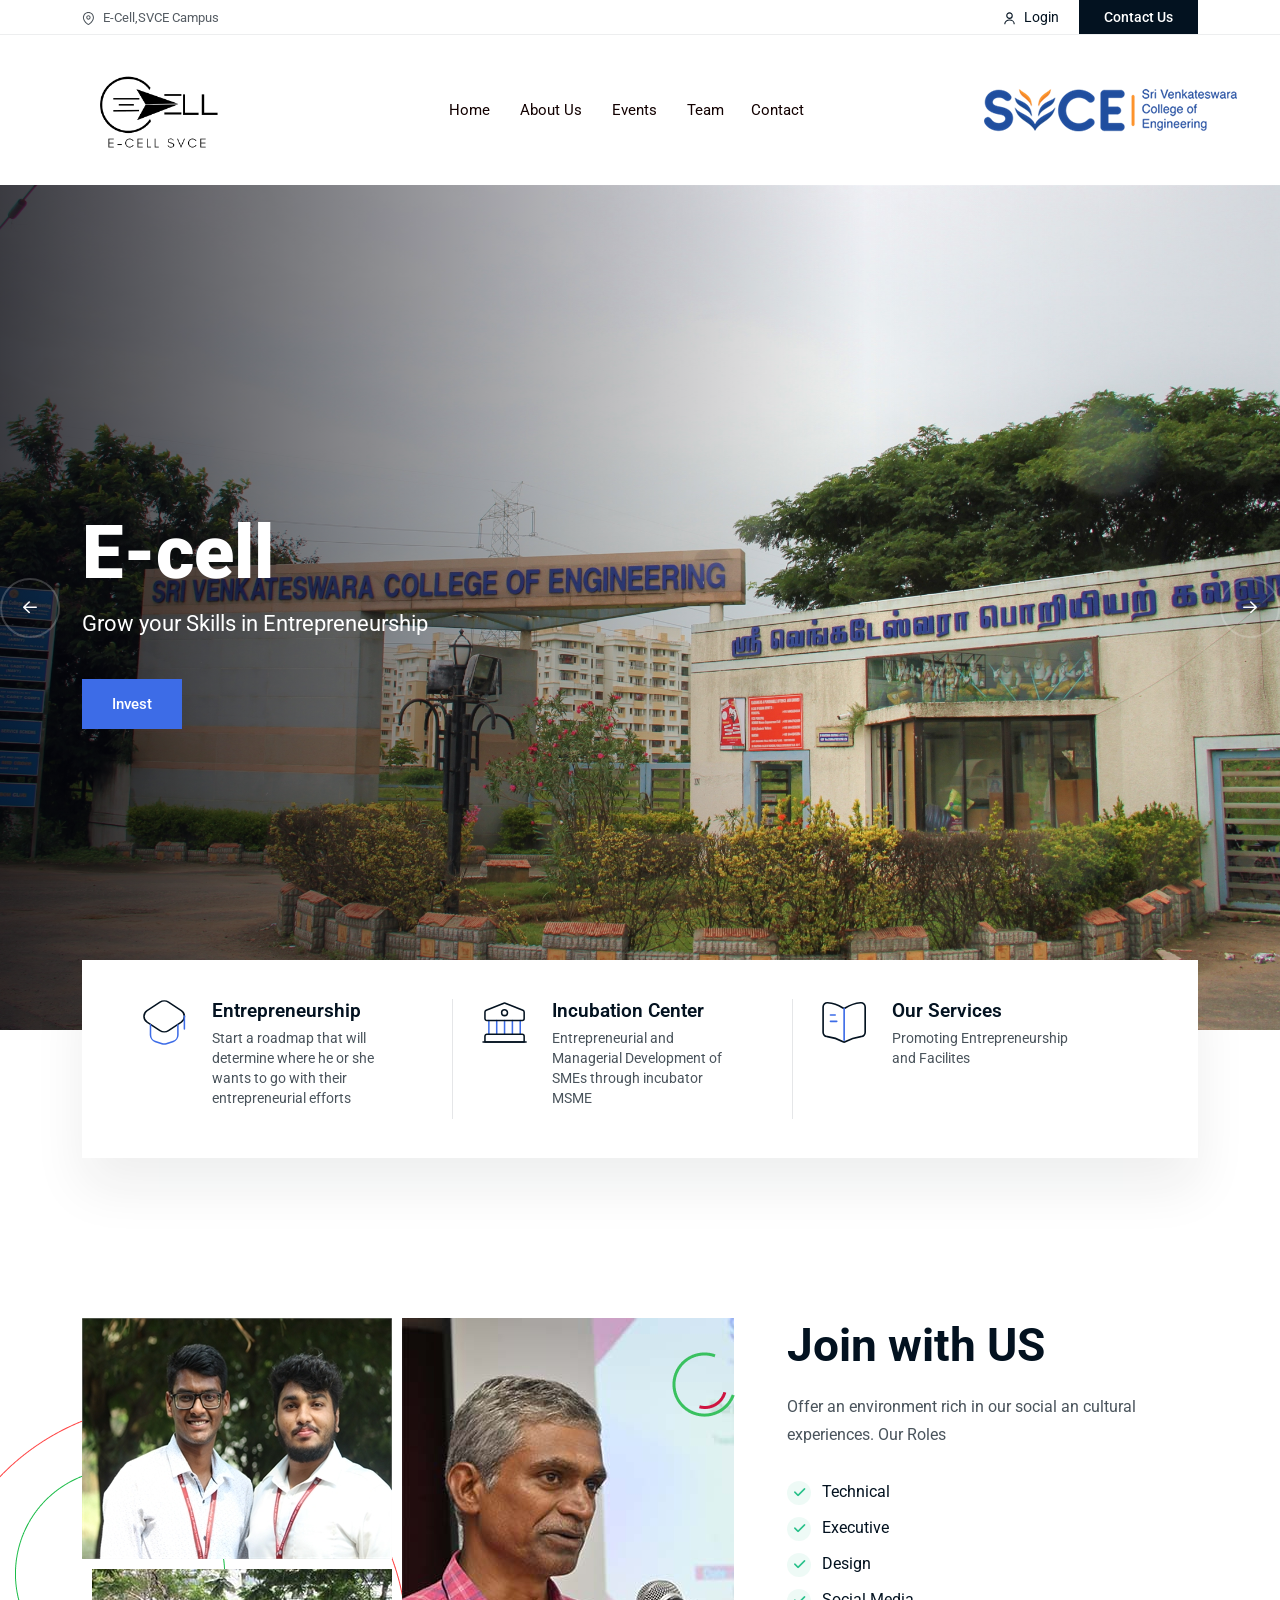
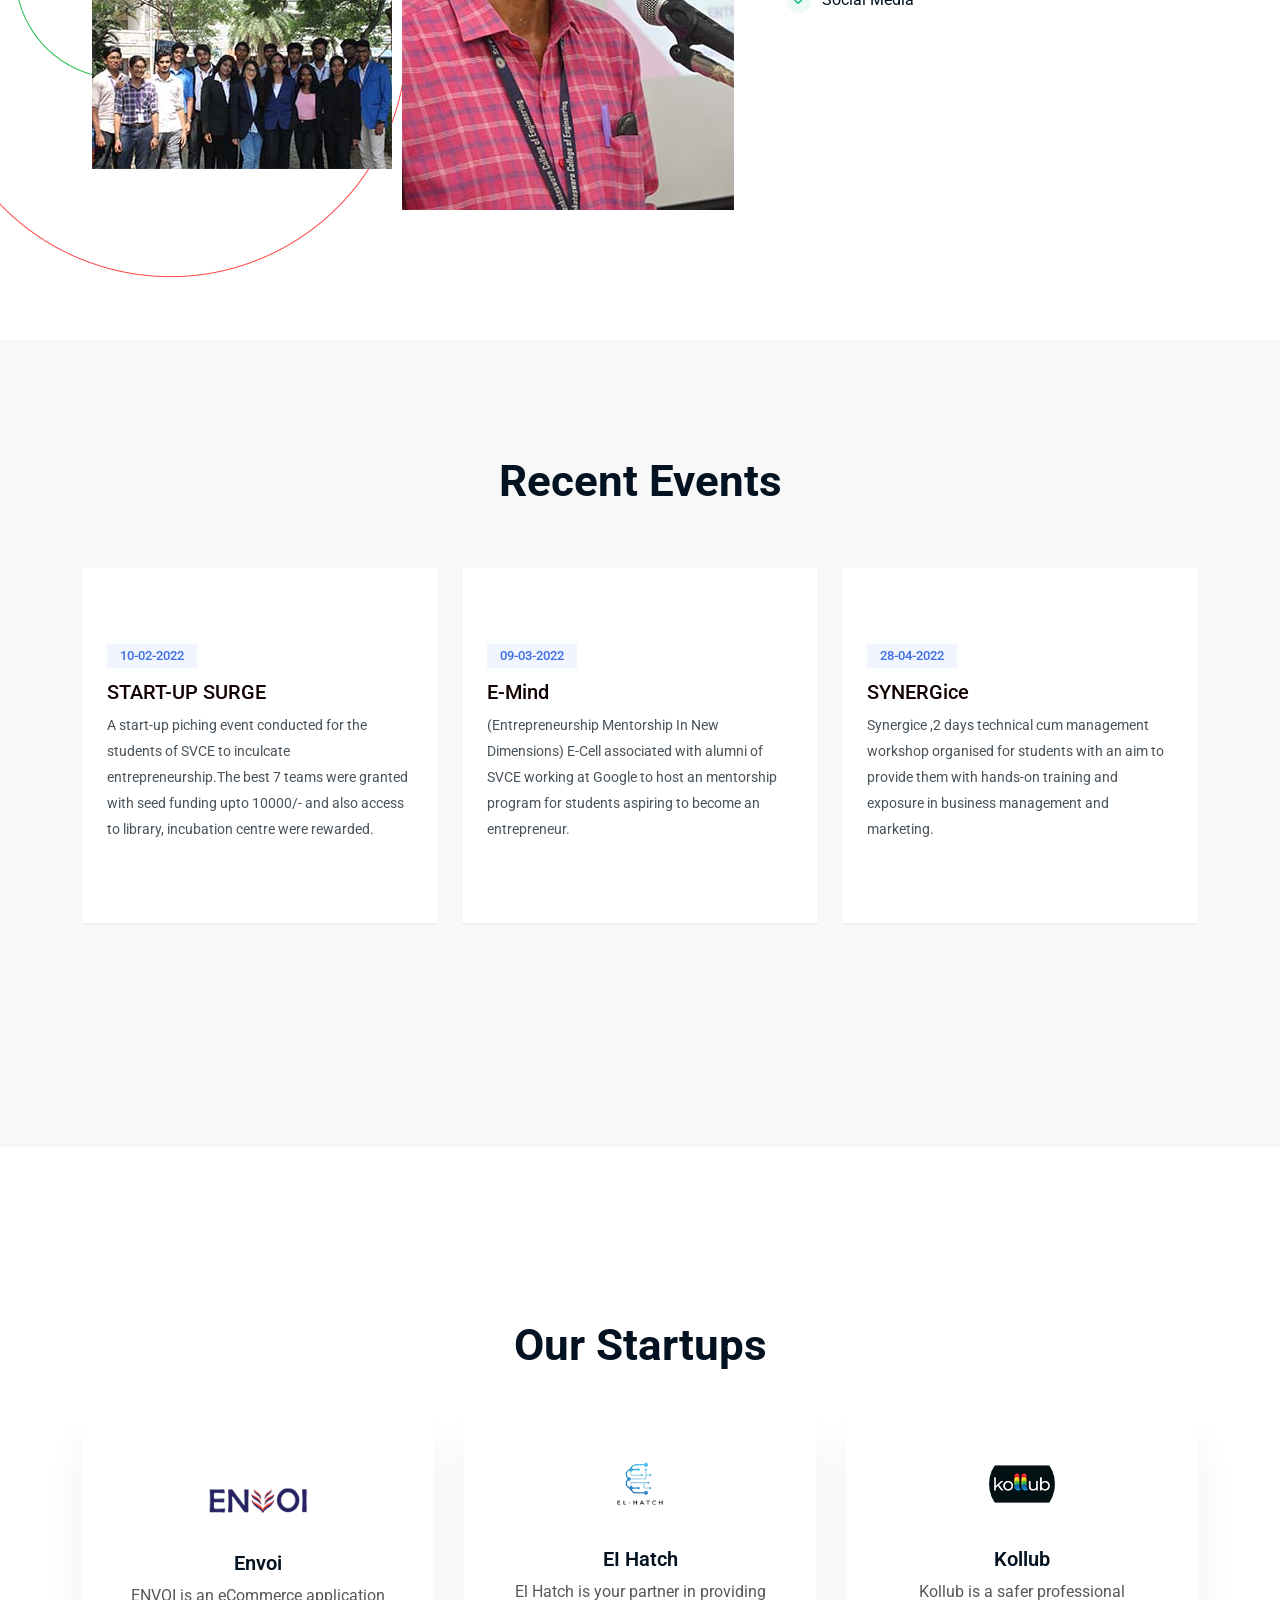
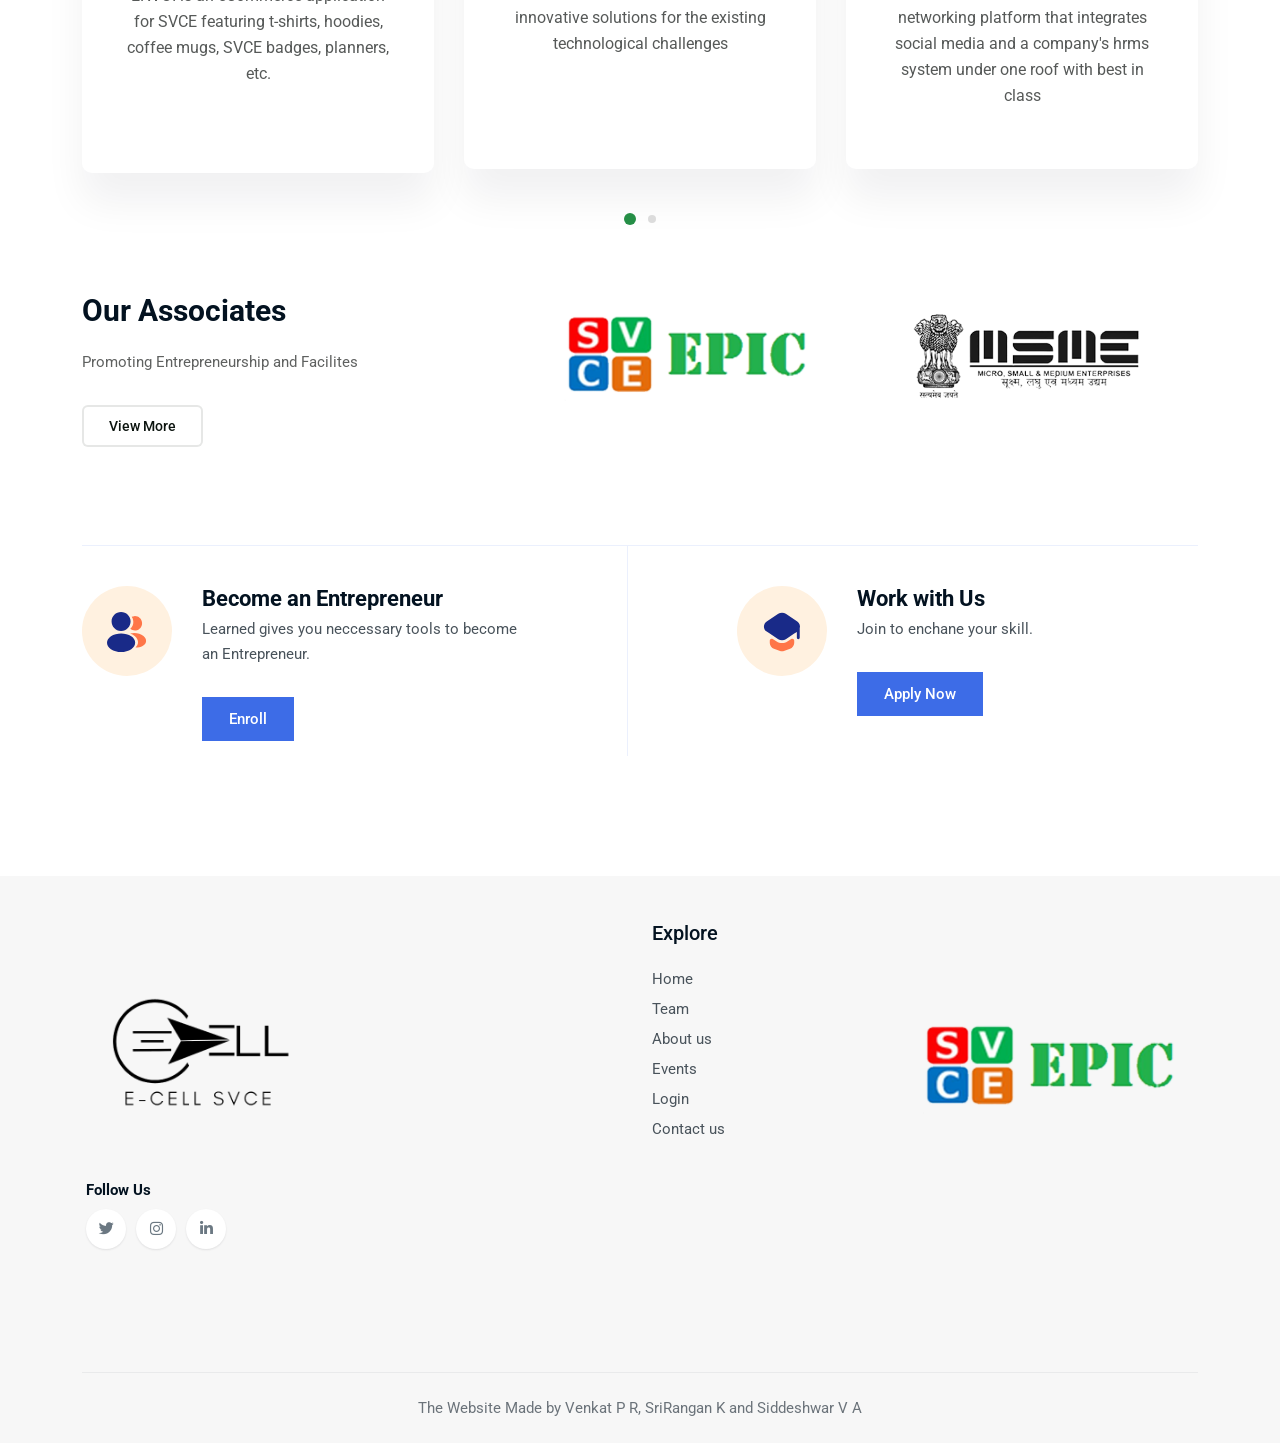
==== commit f90795ba: "v2 life in ecell removed Solved Responsive issues" ====
--- a/index.html
+++ b/index.html
@@ -1,13 +1,14 @@
 <!doctype html>
 <html class="no-js" lang="zxx">
-   
+ 
 
 <head>
       <meta charset="utf-8">
       <meta http-equiv="x-ua-compatible" content="ie=edge">
       <title>E-Cell SVCE</title>
       <meta name="description" content="">
-      <meta name="viewport" content="width=device-width, initial-scale=1">
+      <meta name="viewport" content="width=device-width, initial-scale=1.0">
+      
 
       <!-- Place favicon.ico in the root directory -->
       <link rel="shortcut icon" type="image/x-icon" href="assets/img/buffer.png">
@@ -236,7 +237,7 @@
             <div class="slider__active swiper-container">
                <div class="swiper-wrapper">
                   <div class="slider__item swiper-slide p-relative slider__height d-flex align-items-center z-index-1">
-                     <div class="slider__bg slider__overlay include-bg" data-background="assets/img/slider/slider-1.jpg"></div>
+                     <div class="slider__bg slider__overlay include-bg" data-background="assets/img/slider/slider-1.JPG"></div>
                      <div class="container">
                         <div class="row">
                            <div class="col-xxl-4 col-xl-5 col-lg-6 col-md-10 col-sm-10">
@@ -253,7 +254,7 @@
                      </div>
                   </div>
                   <div class="slider__item swiper-slide p-relative slider__height d-flex align-items-center z-index-1">
-                     <div class="slider__bg slider__overlay include-bg" data-background="assets/img/slider/slider-2.jpg"></div>
+                     <div class="slider__bg slider__overlay include-bg" data-background="assets/img/slider/slider-2.JPG"></div>
                      <div class="container">
                         <div class="row">
                            <div class="col-xxl-7 col-xl-8 col-lg-8 col-md-10 col-sm-10">
@@ -370,14 +371,14 @@
                         </div>
                         <div class="about__thumb-left mr-10">
                            <div class="about__thumb-1 mb-10">
-                              <img src="assets/img/about/about-1.jpg" alt="">
+                              <img src="assets/img/about/about-1.JPG" alt="">
                            </div>
                            <div class="about__thumb-1 mb-10 text-end">
-                              <img src="assets/img/about/about-3.jpg" alt="">
+                              <img src="assets/img/about/about-3.JPG" alt="">
                            </div>
                         </div>
                         <div class="about__thumb-2 mb-10">
-                           <img src="assets/img/about/about-2.jpg" alt="">
+                           <img src="assets/img/about/about-2.JPG" alt="">
                         </div>
                      </div>
                   </div>
@@ -561,7 +562,7 @@
                      <div class="course__item white-bg transition-3 mb-30">
                         <div class="course__thumb w-img fix">
                            <a href="course-details.html">
-                              <img src="assets/img/course/course-1.jpg" alt="">
+                              <img src="assets/img/course/course-1.JPG" alt="">
                            </a>
                         </div>
                         <div class="course__content p-relative">
@@ -586,7 +587,7 @@
                      <div class="course__item white-bg transition-3 mb-30">
                         <div class="course__thumb w-img fix">
                            <a href="course-details.html">
-                              <img src="assets/img/course/course-2.jpg" alt="">
+                              <img src="assets/img/course/course-2.JPG" alt="">
                            </a>
                         </div>
                         <div class="course__content p-relative">
@@ -611,7 +612,7 @@
                      <div class="course__item white-bg transition-3 mb-30">
                         <div class="course__thumb w-img fix">
                            <a href="course-details.html">
-                              <img src="assets/img/course/course-3.jpg" alt="">
+                              <img src="assets/img/course/course-3.JPG" alt="">
                            </a>
                         </div>
                         <div class="course__content p-relative">
@@ -631,9 +632,8 @@
                  
          <!-- course area end -->
 
-         <!-- campus area start -->
-         <section class="campus__area pt-40 pb-40"><br><br><br><br>
-            <div class="container">
+         <!-- campus area start 
+         <section class="campus__area pt-40 pb-40"><br><br>
                <div class="row grid">
                   <div class="col-xxl-4 col-xl-4 col-lg-6 col-md-6 grid-item">
                      <div class="campus__wrapper">
@@ -645,14 +645,20 @@
                       
                      </div>
                   </div>
-                  <div style="max-width: 60%; margin-left: 30rem; margin-top:1rem;">
-                     <div class="campus__thumb w-img mb-30">
-                        <img src="assets/img/campus/campus-2.jpg" alt="">
+                  <div class="about__thumb-left mr-10" style="height: auto; width:100%; text-align: right;">
+                     <div class="about__thumb-1 mb-10">
+                        <img src="assets/img/campus/campus-2.JPG" alt="">
+                     </div>
+                     </div>
                         
-                        <div style="max-width: 54%; margin-left: -30rem; margin-top:-16rem;">
-                           <div class="campus__thumb w-img mb-30">
-                              <img src="assets/img/campus/campus-1.jpg" alt="">
-                           </div>                       
+                     <div class="about__thumb-left mr-10" style="height: auto; width:100%; margin-top: -16rem;">
+                        <div class="about__thumb-1 mb-10">
+                           <img src="assets/img/campus/campus-1.JPG" alt="">
+                        </div>
+                        </div>
+                    
+                            
+                                                
                        
                      </div>
                   </div>
@@ -660,10 +666,10 @@
                   </div> 
                   
                   </div>  
-                 <!-- <div class="col-xxl-3 col-xl-3 col-lg-6 col-md-6 grid-item">
+                 <div class="col-xxl-3 col-xl-3 col-lg-6 col-md-6 grid-item">
                      <div style="margin-left: 30rem; margin-top: -35rem;">
-                        <img src="assets/img/campus/campus-4.jpg" alt="">
-                     </div> -->
+                        <img src="assets/img/campus/campus-4.JPG" alt="">
+                     </div>           -->
                   </div>               
                </div>
             </div>
@@ -692,7 +698,7 @@
                   <div class="col-xxl-4 col-xl-4 col-lg-4 col-md-6">
                      <div class="research__item research__item-border text-center mb-30 transition-3">
                         <div class="research__thumb mb-35">
-                           <img src="assets/img/research/research-1.jpg" alt="">
+                           <img src="assets/img/research/research-1.JPG" alt="">
                         </div>
                         <div class="research__content">
                            <h3 class="research__title">Valeo</h3>
@@ -703,7 +709,7 @@
                   <div class="col-xxl-4 col-xl-4 col-lg-4 col-md-6">
                      <div class="research__item research__item-border active text-center mb-30 transition-3">
                         <div class="research__thumb mb-35">
-                           <img src="assets/img/research/research-2.jpg" alt="">
+                           <img src="assets/img/research/research-2.JPG" alt="">
                         </div>
                         <div class="research__content">
                            <h3 class="research__title">Agri</h3>
@@ -714,7 +720,7 @@
                   <div class="col-xxl-4 col-xl-4 col-lg-4 col-md-6">
                      <div class="research__item text-center mb-30 transition-3">
                         <div class="research__thumb mb-35">
-                           <img src="assets/img/research/research-3.jpg" alt="">
+                           <img src="assets/img/research/research-3.JPG" alt="">
                         </div>
                         <div class="research__content">
                            <h3 class="research__title">Mons Industry</h3>
